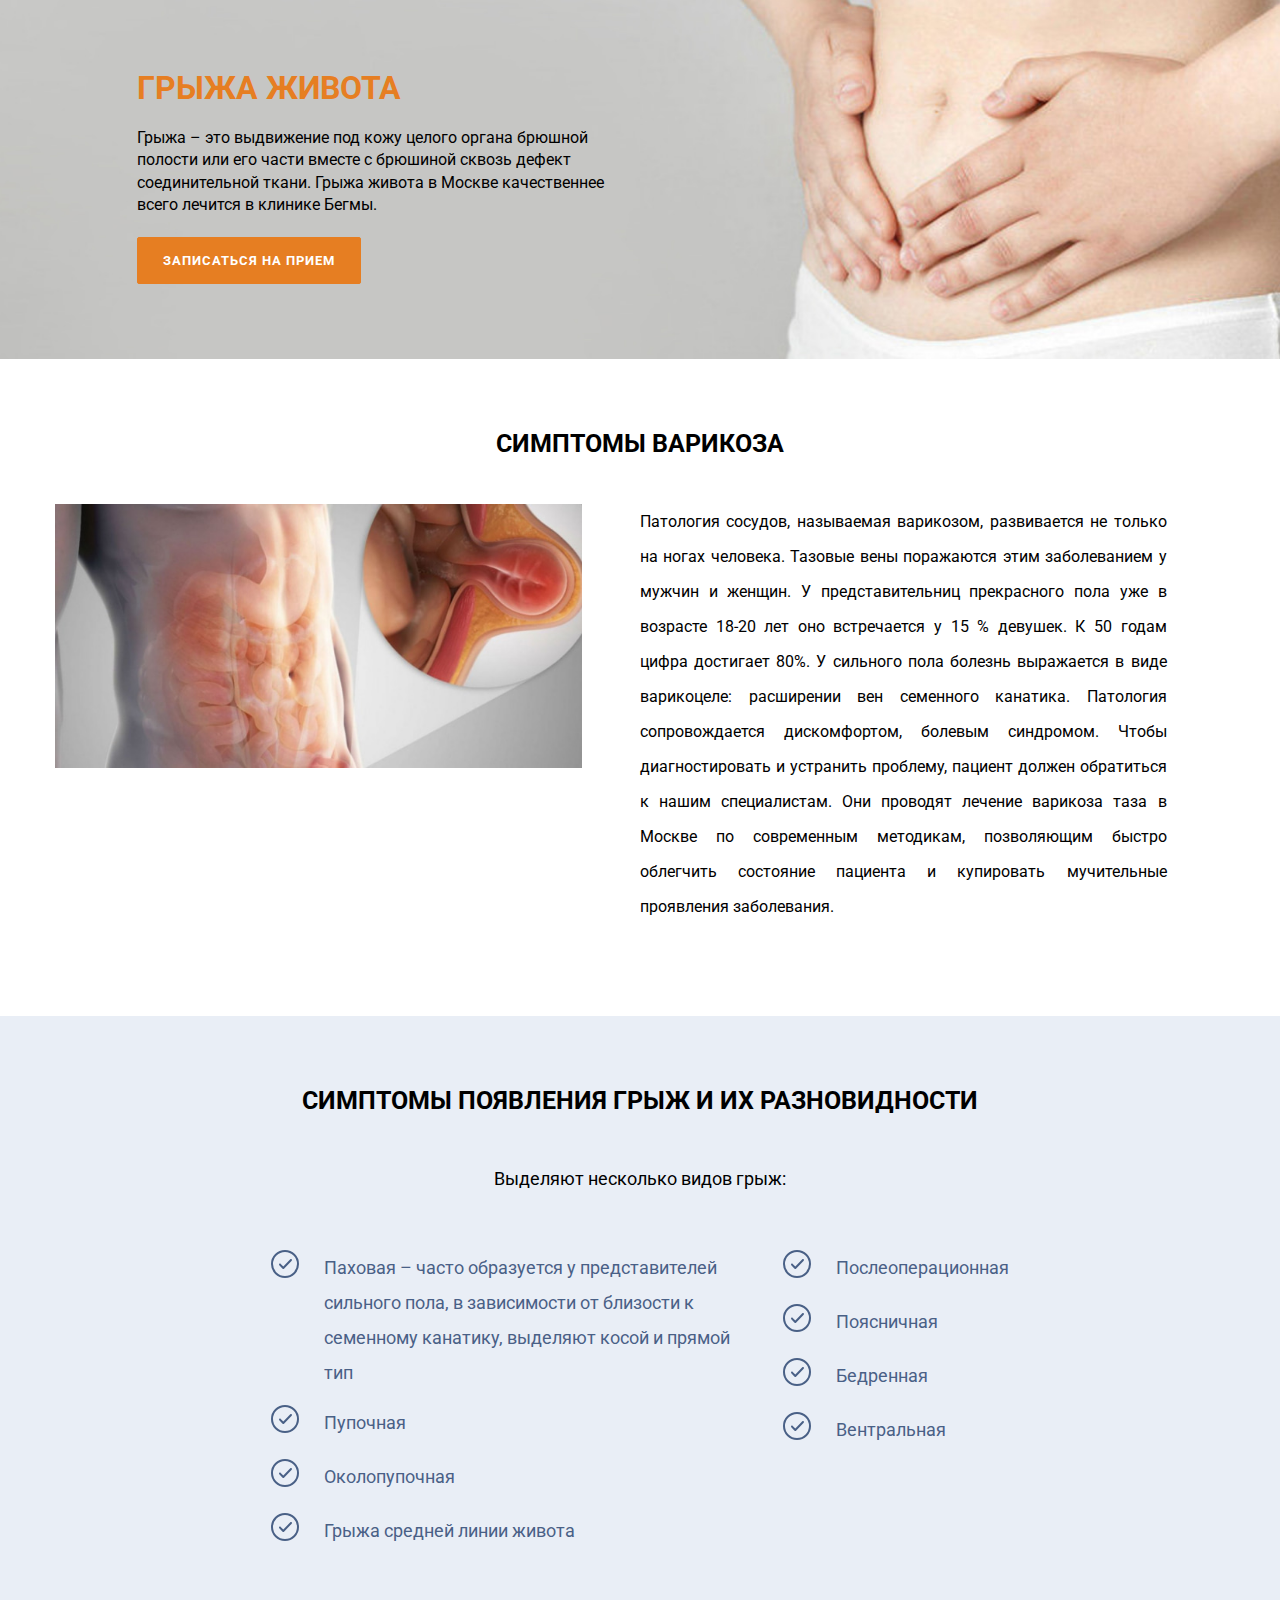
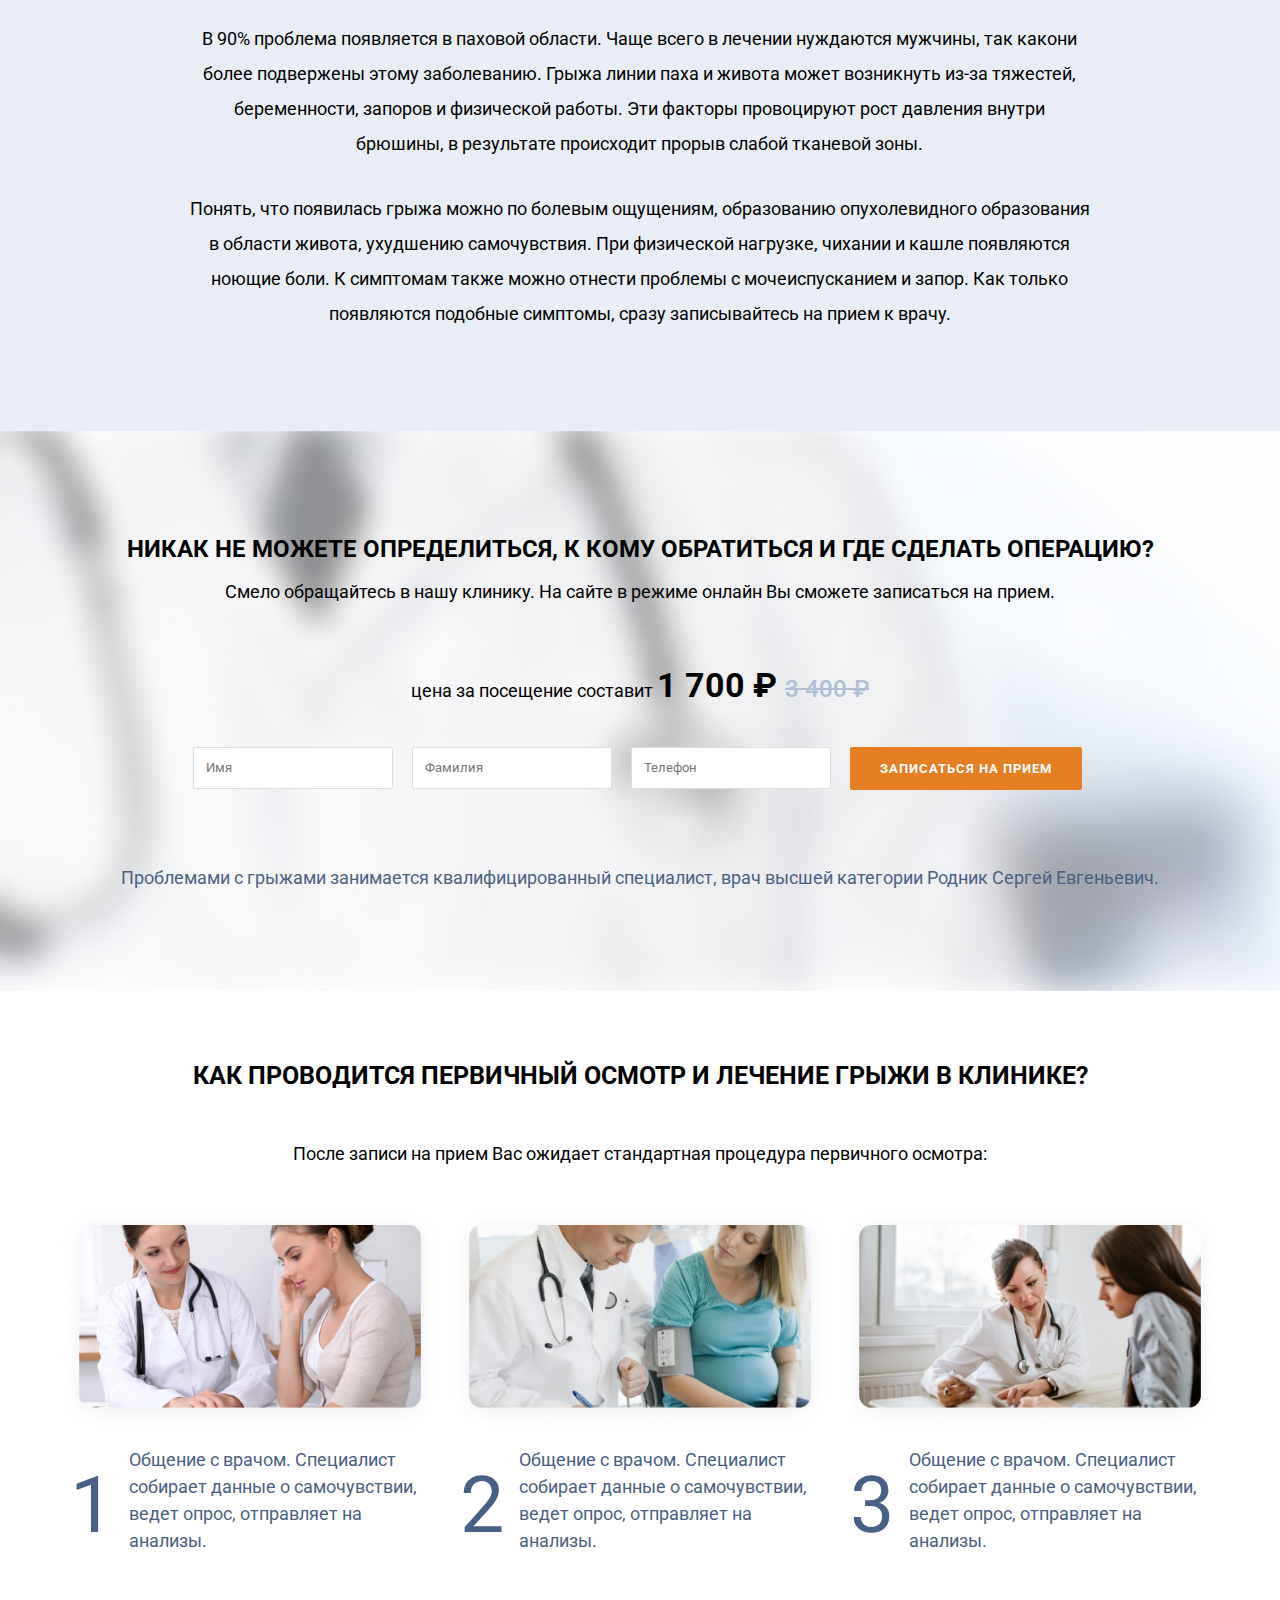
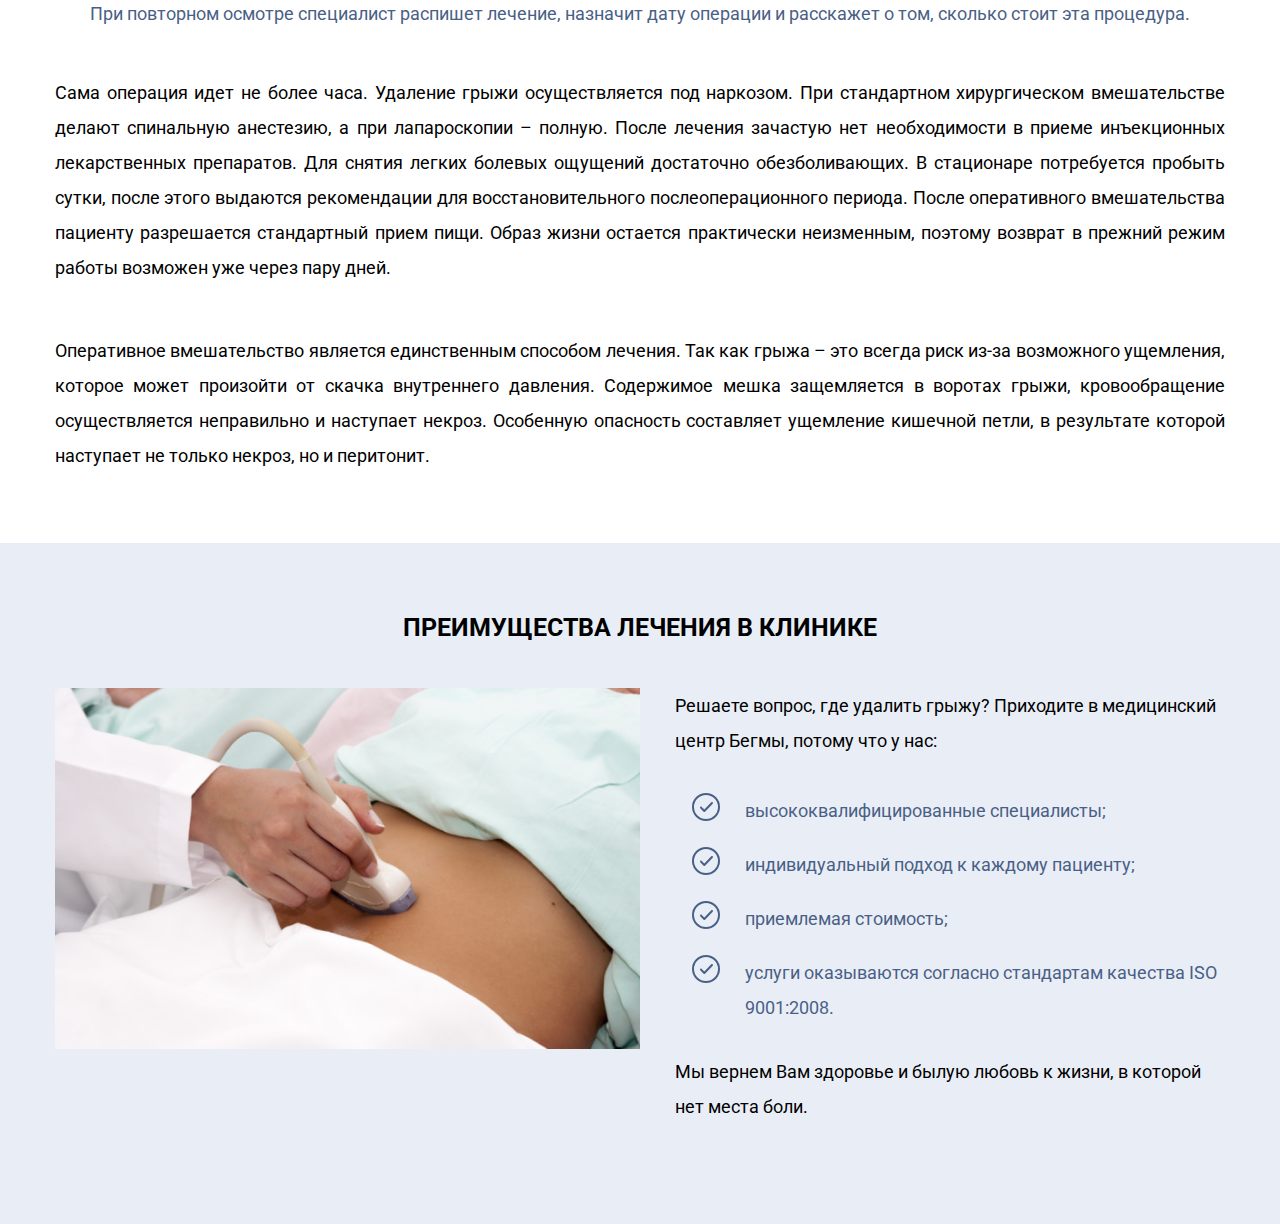
==== grizha-shivota.html @ 6a1ab358 "4 pages" ====
<!DOCTYPE html>
<html lang="en">

<head>
  <meta charset="UTF-8">
  <meta name="viewport" content="width=device-width, initial-scale=1.0">
  <link rel="stylesheet" href="css/begma.style.css">
  <link rel="stylesheet" href="css/main.min.css">

  <title>grizha-shivota</title>

</head>

<body>
  <!-- BANNER -->
  <section class="banner section__block" style="background-image: url(./img/grizha-shivota/banner-bg.jpg);">
    <div class="article__container">
      <div class="banner-inner">
        <div class="banner-inner__wrapper">
          <h1>Грыжа живота</h1>

          <p class="banner-inner__text">Грыжа – это выдвижение под кожу целого органа брюшной полости или его части
            вместе с брюшиной сквозь дефект соединительной ткани. Грыжа живота в Москве качественнее всего лечится в
            клинике Бегмы.</p>
          <a href="#contactForm" target="_self" class="button orange large white">Записаться на прием</a>
        </div>
      </div>
    </div>
  </section>
  <!-- symptoms -->
  <section class="symptoms section__block bg-white">
    <div class="article__container">
      <h2>
        Симптомы варикоза
      </h2>
      <div class=" symptoms__wrapper">
        <div class="symptoms__image">
          <img src="./img/grizha-shivota/sympthoms.jpg" alt="symptoms">
        </div>
        <div class="symptoms__lists">
          <div class="symptoms__lists-item  symptoms__lists-item-mobile">
            <div class="symptoms__image-mobile">
              <img src="./img/grizha-shivota/sympthoms.jpg" alt="symptoms">
            </div>
            <div>
              Патология сосудов, называемая варикозом, развивается не только на ногах человека. Тазовые вены поражаются
              этим заболеванием у мужчин и женщин. У представительниц прекрасного пола уже в возрасте 18-20 лет оно
              встречается у 15 % девушек. К 50 годам цифра достигает 80%. У сильного пола болезнь выражается в виде
              варикоцеле: расширении вен семенного канатика. Патология сопровождается дискомфортом, болевым синдромом.
              Чтобы диагностировать и устранить проблему, пациент должен обратиться к нашим специалистам. Они проводят
              лечение варикоза таза в Москве по современным методикам, позволяющим быстро облегчить состояние пациента и
              купировать мучительные проявления заболевания.
            </div>
          </div>
        </div>
      </div>
    </div>
  </section>
  <!-- THERAPY -->
  <section class="therapy section__block">
    <div class="article__container">
      <h2>Симптомы появления грыж и их разновидности </h2>
      <div class="path-therapy__subtitle">
        Выделяют несколько видов грыж:
      </div>

      <div class="therapy__lists centered-lists">
        <div class="therapy__lists-item">
          <ul class="therapy__lists-ul">
            <li>Паховая – часто образуется у представителей сильного пола, в зависимости от близости к семенному
              канатику, выделяют косой и прямой тип</li>
            <li>Пупочная</li>
            <li>Околопупочная</li>
            <li>Грыжа средней линии живота</li>
          </ul>
        </div>
        <div class="therapy__lists-item">
          <ul class="therapy__lists-ul">
            <li>Послеоперационная</li>
            <li>Поясничная</li>
            <li>Бедренная</li>
            <li>Вентральная</li>
          </ul>
        </div>
      </div>
      <div class="text-col-10">В 90% проблема появляется в паховой области. Чаще всего в
        лечении нуждаются
        мужчины, так какони более подвержены этому заболеванию. Грыжа линии паха и живота может возникнуть из-за
        тяжестей, беременности, запоров и физической работы. Эти факторы провоцируют рост давления внутри брюшины, в
        результате происходит прорыв слабой тканевой зоны.</div>
      <div class="text-col-10">Понять, что появилась грыжа можно по болевым ощущениям,
        образованию
        опухолевидного образования в области живота, ухудшению самочувствия. При физической нагрузке, чихании и кашле
        появляются ноющие боли. К симптомам также можно отнести проблемы с мочеиспусканием и запор. Как только
        появляются подобные симптомы, сразу записывайтесь на прием к врачу.</div>
    </div>
  </section>
  <div class="contact-form__custom">
    <div class="article__container">

      <div class="custom-form__head">
        Никак не можете определиться, к кому обратиться и где сделать операцию?
      </div>
      <div class="custom-form__subtitle">
        Смело обращайтесь в нашу клинику. На сайте в режиме онлайн Вы сможете записаться на прием.
      </div>
      <div class="contact-form__price">
        <span class="contact-form__price-text">
          цена за посещение составит
        </span>
        <span class="contact-form__price-stock">
          1 700 ₽
        </span>
        <span class="contact-form__price-value">3 400 ₽</span>
      </div>
      <form action="" class="contact-form__custom-wrapper">
        <input placeholder="Имя" type="text" name="firstName" id="custom-form-firstName">
        <input placeholder="Фамилия" type="text" name="lastName" id="custom-form-lastName">
        <input placeholder="Телефон" type="tel" name="phoneNumber" id="custom-form-phoneNumber">
        <button type="submit" class=" button btn-submit large white">Записаться на прием</button>

      </form>
      <div class="contact-form__text mr-bot-0">
        Проблемами с грыжами занимается квалифицированный специалист, врач высшей категории Родник Сергей Евгеньевич.
      </div>

    </div>
  </div>
  <section class="section__block bg-white">
    <div class="article__container">
      <h2>Как проводится первичный осмотр и лечение грыжи в клинике?</h2>
      <div class="path-therapy__subtitle">
        После записи на прием Вас ожидает стандартная процедура первичного осмотра:
      </div>
      <div class="columns-with-images-block">
        <div class="columns-item">
          <div class="columns-item-image">
            <img src="./img/grizha-shivota/grizha-zhivota-col-1.png" alt="grizha-zhivota">
          </div>
          <div class="columns-item-descr">
            <div>1</div>
            <div>Общение с врачом. Специалист собирает данные о самочувствии, ведет опрос, отправляет на анализы.</div>
          </div>
        </div>
        <div class="columns-item">
          <div class="columns-item-image">
            <img src="./img/grizha-shivota/grizha-zhivota-col-2.png" alt="grizha-zhivota">
          </div>
          <div class="columns-item-descr">
            <div>2</div>
            <div>Общение с врачом. Специалист собирает данные о самочувствии, ведет опрос, отправляет на анализы.</div>
          </div>
        </div>
        <div class="columns-item">
          <div class="columns-item-image">
            <img src="./img/grizha-shivota/grizha-zhivota-col-3.png" alt="grizha-zhivota">
          </div>
          <div class="columns-item-descr">
            <div>3</div>
            <div>Общение с врачом. Специалист собирает данные о самочувствии, ведет опрос, отправляет на анализы.</div>
          </div>
        </div>

      </div>
      <div class="contact-form__text">
        При повторном осмотре специалист распишет лечение, назначит дату операции и расскажет о том, сколько стоит эта
        процедура.
      </div>
      <div class="path-therapy__text mr-top-3 ">Сама операция идет не более часа. Удаление грыжи осуществляется под
        наркозом. При стандартном хирургическом вмешательстве делают спинальную анестезию, а при лапароскопии – полную.
        После лечения зачастую нет необходимости в приеме инъекционных лекарственных препаратов. Для снятия легких
        болевых ощущений достаточно обезболивающих. В стационаре потребуется пробыть сутки, после этого выдаются
        рекомендации для восстановительного послеоперационного периода. После оперативного вмешательства пациенту
        разрешается стандартный прием пищи. Образ жизни остается практически неизменным, поэтому возврат в прежний режим
        работы возможен уже через пару дней.</div>
      <div class="path-therapy__text mr-top-3 ">Оперативное вмешательство является единственным способом лечения. Так
        как грыжа – это всегда риск из-за возможного ущемления, которое может произойти от скачка внутреннего давления.
        Содержимое мешка защемляется в воротах грыжи, кровообращение осуществляется неправильно и наступает некроз.
        Особенную опасность составляет ущемление кишечной петли, в результате которой наступает не только некроз, но и
        перитонит.</div>
    </div>
    </div>


  </section>
  <section class="section__block ">
    <div class="article__container">
      <h2>
        Преимущества лечения в клинике
      </h2>
      <div class="block-img-lists">
        <div class="block-img-lists__img">
          <img src="./img/grizha-shivota/grizha-zhivota-advantages.jpg" alt="grizha-shivota">
        </div>
        <div class="block-img-lists__text-content">
          Решаете вопрос, где удалить грыжу? Приходите в медицинский центр Бегмы, потому что у нас:
          <div class="block__lists">
            <ul class="therapy__lists-ul">
              <li>высококвалифицированные специалисты;</li>
              <li>индивидуальный подход к каждому пациенту;</li>
              <li>приемлемая стоимость;</li>
              <li>услуги оказываются согласно стандартам качества ISO 9001:2008.</li>
            </ul>
          </div>
          <div class="block__text-item">
            Мы вернем Вам здоровье и былую любовь к жизни, в которой нет места боли.
          </div>
        </div>
      </div>

    </div>
  </section>
</body>

</html>
---- css/begma.style.css ----
/* 

Theme Name: Begma
Version: 2.0
Author: dmatasova
Author URI: http://dmatasova.ru
Tags: one-column, two-columns, left-sidebar, right-sidebar, fluid-layout, custom-menu, full-width-template, theme-options, translation-ready
License: Custom

/* ------------------------------------------------------------------------ */


/* CSS Reset v2.0 by http://meyerweb.com/eric/tools/css/reset/ 
/* ------------------------------------------------------------------------ */

@import url('https://fonts.googleapis.com/css?family=Roboto:300,300i,400,400i,500,500i,700,700i,900,900i&subset=cyrillic,cyrillic-ext,latin-ext');
html,
body,
div,
span,
applet,
object,
iframe,
h1,
h2,
h3,
h4,
h5,
h6,
p,
blockquote,
pre,
a,
abbr,
acronym,
address,
big,
cite,
code,
del,
dfn,
em,
img,
ins,
kbd,
q,
s,
samp,
small,
strike,
strong,
sub,
sup,
tt,
var,
b,
u,
i,
center,
dl,
dt,
dd,
ol,
ul,
li,
fieldset,
form,
label,
legend,
table,
caption,
tbody,
tfoot,
thead,
tr,
th,
td,
article,
aside,
canvas,
details,
embed,
figure,
figcaption,
footer,
header,
hgroup,
menu,
nav,
output,
ruby,
section,
summary,
time,
mark,
audio,
video {
    margin: 0;
    padding: 0;
    border: 0;
    font-size: 100%;
    font: inherit;
    vertical-align: baseline;
}


/*#header.header-transparent.darkheader.header-v1 #navigation > ul > li > a:hover {
color: #e67f23;
}*/

.breadcrumbs {
    background-color: #eaeff8;
    padding: 0 20px;
    border-bottom: 1px solid #dadee7;
    /*margin-top: 60px;*/
}

#searchform {
    display: flex;
    font-size: 11px;
    height: 30px;
    margin: auto;
    margin-left: 20px;
}
#s {
    margin: 0;
    width: 112px;
}
#searchsubmit {
    margin: 0;
    font-size: 11px;
    letter-spacing: 1px;
    text-transform: uppercase;
    font-weight: 700;
    padding: 9px 14px 9px 14px;
}
.search-page #content #searchform input {
    margin: 0!important;
}
.padding-140 {
    max-width: 640px;
    margin: 0 auto;
}

.padding-140>h3 {
    margin: 0;
}

.padding-140>p {
    letter-spacing: 0.01em;
    line-height: 1.45em;
    margin: 0;
}

.padding-140>p {
    margin: 18px 0;
}

.saboxplugin-wrap {
    margin-top: 40px!important;
}

.saboxplugin-wrap img {
    width: 120px!important;
}

.container .twelve.alt.sidebar-right {
    margin-top: 40px;
    width: 100%!important;
}

.top-main-block {
    background: repeating-linear-gradient(135deg, #f1f1f1, #f1f1f1 2px, #ffffff 0px, #ffffff 10px);
    box-shadow: inset 0 0 10em #e0e4e4;
}

.top-main-block .vc_col-sm-12>.wpb_wrapper {
    background: url(https://begma.ru/wp-content/uploads/2018/06/main-bg-team.png);
    background-repeat: no-repeat;
    background-position: right bottom;
    padding-bottom: 60px;
    padding-top: 80px;
}

.top-main-block-clean {
    background: #ffffff;
    padding-top: 70px;
}

.top-prod-block {
    padding: 100px 0 70px 0!important;
}

.top-main-block-clean .vc_col-sm-12>.wpb_wrapper {
    background-repeat: no-repeat;
    background-position: right bottom;
    padding-bottom: 40px;
    padding-top: 40px;
}

.single-doctor-img .single_image {
    margin: 50px 0 0 0!important;
}

.direct-speech {
    color: #fff;
    position: relative !important;
    text-indent: 0 !important;
    padding: 0 0 0 4.5rem;
    margin: 50px 0 50px 0!important;
}

.direct-speech:before {
    display: inline-block;
    position: absolute;
    content: url(https://begma.ru/wp-content/uploads/2018/05/flebolog-quote.png);
    margin-right: 8px;
    left: 10px !important;
    top: -60px;
}

.direct-speech-btn {
    text-align: center;
}

#fulltitle {
    display: none!important;
}

.green a:hover {
    color: #5dafb8!important;
}

.sticky-wrapper {
    position: absolute;
    top: 0px;
}

#logo-navigation {
    display: flex;
    justify-content: space-between;
}

.main-contact {
    display: flex;
    align-items: center;
    justify-content: flex-end;
    width: 100%;
}

.main-contact div {
    margin-left: 50px;
    margin-top: 20px;
}

.main-contact p {
    font-size: 14px;
    line-height: 1;
    margin: 0;
}

.main-contact .header-phone a {
    font-size: 28px;
    font-weight: bold;
}

.stuck>.container>#logo-navigation>#logo {
    max-width: 280px;
}

.rez-block {
    width: 870px;
    margin: 0 auto!important;
}

.rezimg {
    width: 400px;
    text-align: center;
    margin: 0 auto!important;
    float: left;
    height: 200px;
}

.rezimg>h3>span {
    position: relative;
    text-align: center;
    font-size: 18px;
    color: #fff;
    top: -130px;
    cursor: default;
}

.rezimg>h3 {
    text-align: center!important;
}

.rezimg>h3>img {
    width: 99.5%;
    opacity: 0.8;
}

.rezimg>h3:hover>img {
    opacity: 1;
    cursor: default;
}

.im1>h3>img {
    border-bottom: 2px solid #d97721!important;
    border-right: 2px solid #d97721;
}

.im2>h3>img {
    border-bottom: 2px solid #d97721;
}

.im3>h3>img {
    border-right: 2px solid #d97721;
}

.expert .single_image {
    margin: 0!important;
}

.custom-ul {
    list-style-type: none;
    counter-reset: item;
    line-height: 1.2;
}

.custom-ul li {
    list-style: none;
    position: relative !important;
    text-indent: 0 !important;
    padding: 0 0 0 2rem;
    margin: 0 0 2em;
}

.custom-ul li:before {
    display: inline-block;
    position: absolute;
    content: counter(item) '';
    counter-increment: item;
    color: #5dafb8;
    font-size: 22px;
    font-weight: bold;
    border: 2px solid #5dafb8;
    border-radius: 100%;
    padding: 4px 11px 4px 11px;
    left: -2rem;
}

.custom-ul-2 li {
    list-style: none;
    position: relative !important;
    text-indent: 0 !important;
    padding: 0 0 0 3.5rem;
    margin: 0 0 .75em;
    color: #5dafb8;
    font-weight: bold;
    font-size: 22px;
}

.custom-ul-2>li:before {
    display: inline-block;
    position: absolute;
    font-family: FontAwesome;
    font-style: normal;
    line-height: 1;
    -webkit-font-smoothing: antialiased;
    -moz-osx-font-smoothing: grayscale;
    content: "\f107";
    margin-right: 8px;
    color: #5dafb8;
    font-size: 22px;
    left: 15px !important;
    font-weight: bold;
}

.custom-ul-3 li {
    list-style: none;
    position: relative !important;
    text-indent: 0 !important;
    padding: 0 0 0 2.5rem;
    /*     margin: 0 0 1.1em; */
}

.custom-ul-3>li:before {
    display: inline-block;
    position: absolute;
    font-family: FontAwesome;
    font-style: normal;
    line-height: 1;
    -webkit-font-smoothing: antialiased;
    -moz-osx-font-smoothing: grayscale;
    content: "\f105";
    margin-right: 8px;
    color: #5dafb8;
    font-size: 30px;
    left: 10px !important;
    font-weight: bold;
}

.custom-ul-4 li {
    list-style: none;
    position: relative !important;
    text-indent: 0 !important;
    padding: 0 0 0 2.5rem;
    /*     margin: 0 0 1.1em; */
    color: #fff;
}

.custom-ul-4>li:before {
    display: inline-block;
    position: absolute;
    font-family: FontAwesome;
    font-style: normal;
    line-height: 1;
    -webkit-font-smoothing: antialiased;
    -moz-osx-font-smoothing: grayscale;
    content: "\f105";
    margin-right: 8px;
    color: #ffffff;
    font-size: 30px;
    left: 10px !important;
    font-weight: bold;
}

.custom-ul-5 li {
    list-style: none;
    position: relative !important;
    text-indent: 0 !important;
    padding: 0 0 0 2.5rem;
}

.custom-ul-5>li:before {
    display: inline-block;
    position: absolute;
    font-family: FontAwesome;
    font-style: normal;
    line-height: 1;
    -webkit-font-smoothing: antialiased;
    -moz-osx-font-smoothing: grayscale;
    content: "\f105";
    margin-right: 8px;
    color: #cf7d30;
    font-size: 30px;
    left: 10px !important;
    font-weight: bold;
}

.top-main-block .img-main-bg {
    display: none;
}

.custom-list-img {
    display: flex;
    align-items: center;
    flex-wrap: wrap;
}

.iconbox_h4 {
    margin: 20px 0!important;
    font-family: 'Roboto', sans-serif!important;
    line-height: 1.1!important;
    font-size: 22px!important;
}

.col-vrkz {
    padding-top: 40px;
    padding-bottom: 40px;
}

.doctor-card-team {
    margin-bottom: 40px;
}

.p-cost {
    color: #222!important;
    font-size: 12px;
}

.container-bar {
    display: flex;
    justify-content: space-between;
    background-color: #00adba;
    z-index: 9999;
    width: 1160px;
    max-width: 100%;
    padding-right: 0!important;
    padding-left: 0!important;
    margin: 0 auto;
}

.contacts-bar {
    position: fixed;
    z-index: 9999;
    width: 100%;
    top: 0;
    font-family: 'Roboto', sans-serif!important;
    background-color: #00adba;
}

.container-bar>div {
    display: flex;
    justify-content: space-between;
}

.container-bar a {
    color: #ffffff;
    padding: 6px;
    font-size: 13px;
    font-weight: bold;
}

.container-bar>.container-bar-schema:before {
    font-family: FontAwesome;
    font-style: normal;
    content: "\f041";
    color: #fff;
    margin-right: 5px;
}

.contacts-bar a:hover {
    text-decoration: none;
    color: #fff;
}

.container-bar>div>a {
    margin-left: 20px;
}

.container-bar>div>a:before {
    font-family: FontAwesome;
    font-style: normal;
    content: "\f095";
    color: #fff;
    margin-right: 5px;
}

.container-bar p {
    color: #ffffff;
    font-family: 'Roboto', sans-serif!important;
    margin: 0;
    padding: 6px;
    font-size: 13px;
    line-height: 1.8;
}


/* .container-bar p:before {
    font-family: FontAwesome;
    font-style: normal;
    content: "\f041";
    color: #fff;
    margin-right: 5px;
} */

.footer-widget-headline {
    font-size: 16px;
    font-weight: 600;
    margin: 0 0 20px 0;
    color: #fff;
    text-transform: uppercase;
    letter-spacing: 1px;
}

.button-callback {
    height: 10px;
    margin: 0!important;
}

.btn-outline-black {
    background: transparent;
    border: 1px solid #000;
    border-radius: 5px;
    color: #000;
    font-size: 18px;
    font-weight: normal;
    margin: 0;
}


/*.show_form_up {
    margin-top: 36px!important;
}*/

.show_form {
    transform: rotate(-90deg);
    padding: 5px 11px 5px 11px!important;
    outline: none!important;
    text-decoration: none!important;
    border: none!important;
    box-shadow: none!important;
    font-size: 16px!important;
    border-top-left-radius: 5px;
    border-top-right-radius: 5px;
    line-height: normal!important;
    opacity: 0.9;
    position: fixed!important;
    background-color: #00adba;
    color: #ffffff;
    right: -69px;
    bottom: 50%;
    z-index: 9998;
}

.show_form_dwnld {
    transform: rotate(-90deg);
    padding: 5px 11px 5px 11px!important;
    outline: none!important;
    text-decoration: none!important;
    border: none!important;
    box-shadow: none!important;
    font-size: 16px!important;
    border-top-left-radius: 5px;
    border-top-right-radius: 5px;
    line-height: normal!important;
    opacity: 0.9;
    position: fixed!important;
    background-color: #00adba;
    color: #ffffff;
    right: -69px;
    bottom: 50%;
    z-index: 9998;
}

.show_form:hover {
    text-decoration: none!important;
    outline: none!important;
    border: none!important;
    box-shadow: none!important;
    opacity: 1;
    color: #ffffff;
}

.show_form_dwnld:hover {
    text-decoration: none!important;
    outline: none!important;
    border: none!important;
    box-shadow: none!important;
    opacity: 1;
    color: #ffffff;
}

.show_form:focus {
    text-decoration: none!important;
    outline: none!important;
    border: none!important;
    box-shadow: none!important;
}

.show_form_dwnld:focus {
    text-decoration: none!important;
    outline: none!important;
    border: none!important;
    box-shadow: none!important;
}

.show_formn:link {
    text-decoration: none!important;
    outline: none!important;
    border: none!important;
    box-shadow: none!important;
}

.show_formn_dwnld:link {
    text-decoration: none!important;
    outline: none!important;
    border: none!important;
    box-shadow: none!important;
}

.black {
    position: fixed;
    top: 0px;
    width: 100%;
    height: 100%;
    display: none;
    background: rgba(0, 0, 0, 0.65);
    z-index: 9999;
}

.black_dwnld {
    position: fixed;
    top: 0px;
    width: 100%;
    height: 100%;
    display: none;
    background: rgba(0, 0, 0, 0.65);
    z-index: 9999;
}

.big_box_close {
    position: absolute;
    top: 0px;
    left: 0px;
    width: 100%;
    height: 100%;
    z-index: 1001;
    display: block;
}

.big_box_close_dwnld {
    position: absolute;
    top: 0px;
    left: 0px;
    width: 100%;
    height: 100%;
    z-index: 1001;
    display: block;
}

.form_box {
    position: relative;
    display: block;
    background-color: #eaeff8!important;
    left: auto;
    margin: auto;
    box-sizing: border-box;
    width: 100%;
    min-width: 240px;
    max-width: 500px;
    height: auto;
    z-index: 1002;
}

.form_box_dwnld {
    position: relative;
    display: block;
    background-color: #eaeff8!important;
    left: auto;
    margin: auto;
    background: #ffffff;
    padding: 30px 20px 10px 20px;
    box-sizing: border-box;
    width: 100%;
    min-width: 240px;
    max-width: 300px;
    height: auto;
    z-index: 1002;
}

.form_box_load {
    position: relative;
    display: block;
    background-color: #eaeff8!important;
    top: 7%;
    left: auto;
    margin: auto;
    background: #ffffff;
    box-sizing: border-box;
    width: 100%;
    min-width: 240px;
    max-width: 800px;
    height: auto;
    z-index: 1002;
}

.form_header {
    padding: 30px 20px 10px 20px;
    background-color: #61acb9;
    margin-bottom: 30px;
}

.a_close_box {
    position: absolute;
    display: block;
    top: 3px;
    right: 3px;
    width: 20px;
    height: 18px;
    font-size: 15px;
    line-height: 1em;
    color: #ffffff;
    text-align: center;
    font-weight: bold;
    text-transform: uppercase;
    padding-top: 2px;
    box-sizing: content-box;
    cursor: pointer;
    z-index: 1003;
}

.a_close_box_dwnld {
    position: absolute;
    display: block;
    top: 3px;
    right: 3px;
    width: 20px;
    height: 18px;
    font-size: 15px;
    line-height: 1em;
    color: #fff;
    text-align: center;
    font-weight: bold;
    text-transform: uppercase;
    padding-top: 2px;
    box-sizing: content-box;
    cursor: pointer;
    z-index: 1003;
}

.form_title {
    position: relative;
    font-size: 17px;
    font-weight: bold;
    padding-bottom: 20px;
    text-align: center;
    line-height: 1.5;
    text-transform: uppercase;
    color: #ffffff;
}

.form_title_load {
    display: flex;
    justify-content: center;
    align-items: center;
    padding-top: 80px;
    padding-bottom: 60px;
    line-height: 1.2;
    color: #fff;
    background: url(https://begma.ru/wp-content/uploads/2018/06/popup-download.png);
    background-size: cover;
}

.form_title_load p {
    font-size: 26px;
    line-height: 1.2;
    font-weight: bold;
    color: #fff;
    margin-left: 20px;
    max-width: 385px;
    margin-bottom: 0!important;
}

.download-ico {
    display: flex;
    flex-direction: column;
    justify-content: center;
    align-items: center;
}

.form_form {
    position: relative;
    display: block;
    clear: both;
    width: 100%;
    height: auto;
}

.form_form p {
    font-weight: normal!important;
    font-size: 16px;
}

.form_form .btn-callback input {
    margin: 0 0 0 22px!important;
}

.form_form .policy {
    font-size: 12px;
    text-align: center;
}

.callback-right {
    display: flex;
    flex-direction: column;
    align-items: center;
}

.download-form {
    display: flex;
    flex-direction: column;
    align-items: center;
    padding: 25px 40px;
}

.download-form-cont {
    width: 100%;
    display: flex;
    justify-content: space-between;
    flex-wrap: wrap;
}

.download-form-cont .wpcf7-form-control-wrap .wpcf7-validates-as-email {
    margin: 0!important;
    max-width: 225px!important;
}

.email-36 .wpcf7-email {
    margin: 0!important;
}

.three-row-item {
    margin: 40px 0;
}

article,
aside,
details,
figcaption,
figure,
footer,
header,
hgroup,
menu,
nav,
section {
    display: block;
}

body {
    line-height: 1;
}

ol,
ul {
    list-style: none;
}

blockquote,
q {
    quotes: none;
}

blockquote:before,
blockquote:after,
q:before,
q:after {
    content: '';
    content: none;
}

table {
    border-collapse: collapse;
    border-spacing: 0;
}

.row-services {
    margin-bottom: 35px!important;
}

.row-services .wpb_content_element {
    margin-bottom: 25px!important;
}

.doctor-card>.vc_column-inner>.wpb_wrapper {
    background-color: #ffffff;
    display: flex;
    flex-direction: column;
    min-height: 726px;
    margin-bottom: 40px;
    margin-top: 40px;
}

.doctor-card>.vc_column-inner>.wpb_wrapper img {
    width: 100%;
}

.doctor-card-btn {
    margin-bottom: 0!important;
    margin-top: auto!important;
}


/* ------------------------------------------------------------------------ */


/* Base 1200px Grid
/* ------------------------------------------------------------------------ */

.container {
    position: relative;
    width: 1200px;
    margin: 0 auto;
    padding: 0;
}

.container .column,
.container .columns {
    float: left;
    display: inline;
    margin-left: 20px;
    margin-right: 20px;
}

.row {
    margin-bottom: 40px;
}


/* Nested Column Classes */

.column.alpha,
.columns.alpha {
    margin-left: 0;
}

.column.omega,
.columns.omega {
    margin-right: 0;
}


/* Base Grid */

.container .one.column,
.container .one.columns {
    width: 35px;
}

.container .two.columns {
    width: 110px;
}

.container .three.columns {
    width: 185px;
}

.container .four.columns {
    width: 260px;
}

.container .five.columns {
    width: 335px;
}

.container .six.columns {
    width: 410px;
}

.container .seven.columns {
    width: 485px;
}

.container .eight.columns {
    width: 560px;
}

.container .nine.columns {
    width: 635px;
}

.container .ten.columns {
    width: 710px;
}

.container .eleven.columns {
    width: 785px;
}

.container .twelve.columns {
    width: 860px;
}

.container .thirteen.columns {
    width: 935px;
}

.container .fourteen.columns {
    width: 1010px;
}

.container .fifteen.columns {
    width: 1085px;
}

.container .sixteen.columns {
    width: 1160px;
}

.container .one-third.column,
.container .one-third.columns {
    width: 360px;
}

.container .two-thirds.column,
.container .two-thirds.columns {
    width: 780px;
}

.container .twelve.alt.sidebar-right {
    //   padding-right:40px;
    width: 819px;
    border-right: 1px solid #efefef;
}

.container .twelve.alt.sidebar-left {
    padding-left: 40px;
    width: 819px;
    border-left: 1px solid #efefef;
}

#sidebar.sidebar-right #sidebar-widgets {
    border-left: 1px solid #efefef;
    margin-left: -21px;
    padding-left: 40px;
}

#sidebar.sidebar-left #sidebar-widgets {
    border-right: 1px solid #efefef;
    margin-right: -21px;
    padding-right: 40px;
}


/* Clearfix ---------------------------------------------------- */

.container:after {
    content: "\0020";
    display: block;
    height: 0;
    clear: both;
    visibility: hidden;
}

.clearfix:before,
.clearfix:after,
.row:before,
.row:after {
    content: '\0020';
    display: block;
    overflow: hidden;
    visibility: hidden;
    width: 0;
    height: 0;
}

.row:after,
.clearfix:after {
    clear: both
}

.row,
.clearfix {
    zoom: 1
}

.clear {
    clear: both;
    visibility: hidden;
    width: 0;
    height: 0;
}


/* ------------------------------------------------------------------------ */


/* General Styles
/* ------------------------------------------------------------------------ */

body {
    font-family: 'Roboto', sans-serif;
    font-size: 13px;
    line-height: 1.7;
    color: #777777;
    -webkit-font-smoothing: antialiased;
}

.wrapall {
    margin: 0;
    padding: 0;
    background: #ffffff;
    min-width: 1200px;
}

html {
    overflow-y: scroll;
    /*overflow-x: hidden;*/
}

img.scale-with-grid {
    max-width: 100%;
    height: auto;
}


/* Automatically Resize Images */

img {
    max-width: 100%;
    height: auto;
}


/* Theme Error Message */

.minti-error {
    text-align: center;
    background: #FFF5F5;
    color: #990000;
    font-weight: 600;
    font-size: 16px;
    display: block;
    padding: 20px;
}


/* Blank Page Centering */

html,
body,
.page-template-page-blank-php #content,
.page-template-page-blank-php #page-wrap {
    height: 100%;
}

.page-template-page-blank-php #page-wrap {
    overflow: visible !important;
}

.table-outer {
    display: table;
    height: 100%;
    width: 100%;
}

.table-inner {
    display: table-cell;
    vertical-align: middle;
}

.vertical-center {
    opacity: 0;
}


/* ------------------------------------------------------------------------ */


/* Typography
/* ------------------------------------------------------------------------ */

h1,
h2,
h3,
h4,
h5,
h6 {
    font-family: 'Roboto', sans-serif;
    color: #444444;
    font-weight: 400;
    margin: 0 0 20px 0;
    padding: 0;
    line-height: 1.4;
}

h1 a,
h2 a,
h3 a,
h4 a,
h5 a,
h6 a {
    font-weight: inherit
}

h1 {
    font-size: 28px;
}

h2 {
    font-size: 22px;
}

h3 {
    font-size: 22px;
}

h4 {
    font-size: 16px;
    font-weight: 400;
    color: #444444;
}

h5 {
    font-size: 14px;
    font-weight: 600;
}

h6 {
    font-size: 12px;
}

.highlight {
    color: #44bdbd;
}

p {
    margin: 0 0 20px 0
}

p img {
    margin: 0
}

em {
    font-style: italic
}

b,
strong {
    font-weight: 700
}

p strong {
    font-weight: 700;
}

p b {
    font-weight: 600;
}

small {
    font-size: 80%
}

hr {
    border: solid #ddd;
    border-width: 1px 0 0;
    clear: both;
    margin: 10px 0 30px;
    height: 0;
}

pre {
    height: auto;
    font-family: 'Roboto', sans-serif;
    border: 1px solid #e2e2e2;
    background: #f9f9f9;
    padding: 20px 20px;
    border-radius: 3px;
    margin: 0 0 20px 0;
    overflow-x: auto;
    box-shadow: inset 0px 1px 2px 0px rgba(0, 0, 0, 0.05);
}

.hidden {
    display: none !important
}

abbr {}

address,
cite,
em,
i {
    font-style: italic
}

dfn {
    border-bottom: 1px dashed;
    font-style: italic;
}

small,
sub,
sup {
    position: relative;
    font-size: 11px;
    vertical-align: baseline;
}

sub {
    top: 3px
}

sup {
    bottom: 3px
}

mark {
    display: inline;
    padding: 2px 4px;
    background-color: #f6f2d6;
    color: #7c6d08;
    border-radius: 3px;
}

mark.dark {
    background-color: #333;
    color: #ffffff;
}

::selection {
    background: #333333;
    color: #ffffff;
}

::-moz-selection {
    background: #333333;
    color: #ffffff;
}


/* Links /--------------------------------------------------------- */

a {
    color: #44bdbd;
    outline: 0;
    text-decoration: none;
}

a i.fa {
    /*font-size: inherit;*/
    font-weight: 400 !important;
}

a strong {
    color: inherit;
}


/* Transisiton for Links */

.post .entry-quote a,
a.button,
.post a,
.widget_tag_cloud a,
#related-posts ul li a,
button,
input[type=submit],
#back-to-top a,
.portfolio-item a,
#filters a,
.widget_product_tag_cloud a,
#footer li a,
.entry-meta a,
.social-icon a,
#footer .widget ul li:after,
#footer .widget a,
#bbpress-forums a,
.portfolio a,
.portfolio-filters a,
.entry-quote a .quote-source,
.sharebox ul li a,
#cancel-comment-reply-link,
.wpb_accordion .wpb_accordion_wrapper .wpb_accordion_header a,
.product_meta a,
.widget a,
.wpb_text_column p a,
.latest-blog .blog-item h4 a,
.wpb_content_element a,
.product-remove a,
.woocommerce a,
#mobile-navigation-btn,
#mobile-shopping-btn,
#topbar a,
.minti_button,
.minti_button i {
    -webkit-transition: all 0.2s;
    -moz-transition: all 0.2s;
    -ms-transition: all 0.2s;
    -o-transition: all 0.2s;
    transition: all 0.2s;
}

a:hover {
    color: #666666
}

p a {
    line-height: inherit
}


/* Lists /--------------------------------------------------------- */

ul,
ol {
    margin-bottom: 20px
}

ul {
    list-style: none outside
}

ol,
ul {
    margin-left: 30px
}

ol {
    list-style: decimal
}

ul {
    list-style: square outside
}

ul li ul,
ol li ul,
ol li ul,
ol li ol {
    margin-bottom: 0
}


/* ------------------------------------------------------------------------ */


/* Forms
/* ------------------------------------------------------------------------ */

form,
fieldset {}


/* Reset iPad / iPhone Button Styling */

button,
input[type=submit] {
    -webkit-appearance: none;
    /*Safari/Chrome*/
    -webkit-border-radius: 2px;
}

input[type="text"],
input[type="password"],
input[type="email"],
textarea {
    -webkit-appearance: none;
    /*Safari/Chrome*/
}

input,
textarea {
    -webkit-border-radius: 2px;
}

input::-ms-clear {
    width: 0;
    height: 0;
}

input[type="text"],
input[type="password"],
input[type="email"],
input[type="tel"],
textarea {
    /*-moz-box-sizing: border-box; -webkit-box-sizing: border-box; box-sizing: border-box;*/
    padding: 10px 12px;
    outline: none !important;
    border-radius: 2px;
    font-family: 'Roboto', sans-serif;
    -webkit-font-smoothing: antialiased;
    font-size: 13px;
    margin: 0 0 20px 0;
    width: 200px;
    max-width: 100%;
    display: block;
    color: #999;
    line-height: 1.6;
    border: 1px solid #dddddd;
    background: #ffffff;
    -webkit-transition: all 0.2s;
    -moz-transition: all 0.2s;
    -ms-transition: all 0.2s;
    -o-transition: all 0.2s;
    transition: all 0.2s;
}

input[type="text"]:focus,
input[type="password"]:focus,
input[type="email"]:focus,
input[type="tel"]:focus,
textarea:focus {
    color: #666666;
    background: #ffffff;
    outline: none !important;
    border-color: #999999;
}

textarea {
    min-height: 60px
}

select {
    display: block;
    padding: 10px 12px;
    outline: none !important;
    border-radius: 2px;
    font-family: 'Roboto', sans-serif;
    font-size: 13px;
    line-height: 1.6;
    color: #666;
    margin: 0;
    max-width: 100%;
    color: #999;
    border: 1px solid #dddddd;
    background: #ffffff !important;
}

label,
legend {
    cursor: pointer;
    display: block;
}

label span,
legend span {
    font-weight: 600
}

button,
input[type="submit"],
input[type="reset"],
input[type="button"] {
    cursor: pointer;
    outline: none !important;
    -webkit-font-smoothing: antialiased;
}


/* ------------------------------------------------------------------------ */


/* Boxed Layout
/* ------------------------------------------------------------------------ */

.boxed-layout {
    width: 1240px;
    padding: 0;
    margin: 0px auto !important;
    background: #ffffff;
    box-shadow: 0px 0px 10px rgba(0, 0, 0, 0.15);
    overflow: hidden;
}


/* Left - Right Shadow Shine fix for Boxed Layout Mode */

.boxed-layout #header {
    width: 1240px;
    box-shadow: 0px 1px 2px 0px rgba(0, 0, 0, 0.15);
}


/* ------------------------------------------------------------------------ */


/* Topbar
/* ------------------------------------------------------------------------ */

#topbar {
    position: relative;
    z-index: 99999;
    background: #f9f9f9;
    color: #777777;
    min-height: 40px;
    line-height: 40px;
}

#topbar .topbar-col1 {
    float: left;
    margin: 0;
    padding: 0;
}

#topbar .topbar-col2 {
    float: right;
    margin: 0;
    padding: 0;
}

#topbar ul.menu {
    margin: 0;
    padding: 0;
    list-style: none;
}

#topbar ul.menu li {
    list-style: none;
    display: inline-block;
    line-height: 1;
    margin: 0 20px 0 0;
}

#topbar ul.menu li a {
    display: inline-block;
}

#topbar .topbar-col2 ul.menu li {
    margin: 0 0 0 20px;
}

#topbar a {
    color: #999999;
}

#topbar a:hover {
    color: #333333;
}


/* ------------------------------------------------------------------------ */


/* Navigation Basic
/* ------------------------------------------------------------------------ */

#navigation ul {
    margin: 0;
    list-style: none;
}

#navigation ul li {
    margin: 0;
    padding: 0;
    display: block;
    float: left;
    position: relative;
    -webkit-box-sizing: border-box;
    -moz-box-sizing: border-box;
    box-sizing: border-box;
    -webkit-transition: all 0.2s;
    -moz-transition: all 0.2s;
    -ms-transition: all 0.2s;
    -o-transition: all 0.2s;
    transition: all 0.2s;
}

#navigation ul li a {
    font-family: 'Roboto', sans-serif!important;
    padding: 0;
    margin: 0;
    display: block;
    font-size: 14px;
    line-height: 1.3;
    color: #222222;
    text-align: center;
    -webkit-transition: color 0.1s;
    -moz-transition: color 0.1s;
    -ms-transition: color 0.1s;
    -o-transition: color 0.1s;
    transition: color 0.1s;
}

#navigation>ul>li>a {
    font-weight: 700;
}

#navigation ul>li:hover>a,
#navigation ul li a:hover {
    color: #44bdbd;
}


/* Active Status */

#navigation li.current-menu-item>a,
#navigation li.current-menu-item>a:hover,
#navigation li.current-page-ancestor>a,
#navigation li.current-page-ancestor>a:hover,
#navigation li.current-menu-ancestor>a,
#navigation li.current-menu-ancestor>a:hover,
#navigation li.current-menu-parent>a,
#navigation li.current-menu-parent>a:hover,
#navigation li.current_page_ancestor>a,
#navigation li.current_page_ancestor>a:hover,
#navigation>ul>li.sfHover>a {
    color: #ffffff;
}

#navigation ul li ul li.sfHover>a {}


/* Submenu /--------------------------------------------------------- */

#navigation .sub-menu {
    width: 200px;
    padding: 0;
    margin: 0;
    position: absolute;
    left: 0px;
    border: none;
    z-index: 200;
    border-radius: 0px 0px 2px 2px;
    display: none;
}

#navigation .sub-menu li {
    float: none;
    border: none;
    margin: 0px 10px;
    padding: 0;
    height: auto;
    position: relative;
}

#navigation .sub-menu li a {
    display: block;
    text-align: left;
    text-transform: none;
    padding: 10px 6px;
    margin: 0;
    border: none;
    border-bottom: 1px solid rgba(255, 255, 255, 0.2)!important;
}

#navigation .sub-menu>li:last-child>a {
    border: none !important;
}

#navigation .sub-menu li:hover {
    border: none;
}

#navigation .sub-menu li.current-menu-item>a,
#navigation .sub-menu li.current-menu-item>a:hover,
#navigation .sub-menu li.current-page-ancestor>a,
#navigation .sub-menu li.current-page-ancestor>a:hover,
#navigation .sub-menu li.current-menu-ancestor>a,
#navigation .sub-menu li.current-menu-ancestor>a:hover,
#navigation .sub-menu li.current-menu-parent>a,
#navigation .sub-menu li.current-menu-parent>a:hover,
#navigation .sub-menu li.current_page_ancestor>a,
#navigation .sub-menu li.current_page_ancestor>a:hover {
    color: #ffffff;
}


/* Submenu - 2nd Level /--------------------------------------------------------- */

#navigation .sub-menu ul {
    position: absolute;
    left: 202px;
    margin: 0 0 0 -10px;
    top: 0;
    border-radius: 2px;
}

#navigation .sub-menu ul:last-child {
    left: -270px!important;
    top: 0px!important;
}

#navigation .sub-menu ul li a {
    display: block;
    text-align: left;
    text-transform: none;
    padding: 10px 6px;
    margin: 0;
    border: none;
    border-bottom: 1px solid #757575;
}

#navigation ul li ul li.current-menu-item>a {
    color: #44bdbd;
}


/* Megamenu /--------------------------------------------------------- */

#navigation ul li.megamenu {
    -webkit-box-sizing: border-box;
    -moz-box-sizing: border-box;
    box-sizing: border-box;
}

#navigation>ul>li.megamenu {
    position: inherit !important;
    margin: 0;
    -webkit-box-sizing: border-box;
    -moz-box-sizing: border-box;
    box-sizing: border-box;
}

#navigation>ul>li.megamenu>ul.sub-menu {
    width: 1160px;
    left: 0px;
    right: 0px;
    padding: 20px 0px 20px 0;
    margin: 0 20px 0 20px;
    background-color: #666666;
}

#navigation>ul>li.megamenu>ul>li {
    float: left !important;
    padding: 0px 0px;
    width: 25%;
    margin: 0;
}

#navigation>ul>li.megamenu>ul>li:last-child {
    border-right: none !important;
}

#navigation ul>li.megamenu.columns-2>ul>li {
    width: 50%;
}

#navigation ul>li.megamenu.columns-3>ul>li {
    width: 33.33%;
}

#navigation ul>li.megamenu.columns-4>ul>li {
    width: 25%;
}

#navigation ul>li.megamenu.columns-5>ul>li {
    width: 20%;
}

#navigation ul>li.megamenu.columns-6>ul>li {
    width: 16.66%;
}

.megamenu li.hiddentitle>a {
    display: none !important;
}

#navigation>ul>li.megamenu>ul>li ul {
    -webkit-box-sizing: border-box;
    -moz-box-sizing: border-box;
    box-sizing: border-box;
    display: block !important;
    top: 0px !important;
    left: 0px !important;
    margin: 0;
    width: 100%;
    opacity: 1 !important;
    position: relative !important;
    border: none;
    border-radius: none;
    box-shadow: none;
}

#navigation>ul>li.megamenu>ul>li {
    border-right: 1px solid rgba(255, 255, 255, 0.1) !important;
}

#navigation>ul>li.megamenu ul li a {
    border-bottom: none!important;
    padding: 8px 40px;
    color: #ffffff;
    -webkit-transition: all 0.1s;
    -moz-transition: all 0.1s;
    -ms-transition: all 0.1s;
    -o-transition: all 0.1s;
    transition: all 0.1s;
}

#navigation>ul>li.megamenu>ul>li>a {
    text-transform: uppercase;
    margin-bottom: 10px;
    font-weight: 700;
    color: #ffffff;
    cursor: default;
}

#navigation>ul>li.megamenu>ul ul li a:hover,
#navigation>ul>li.megamenu>ul ul li.current-menu-item a {
    color: #ffffff !important;
    background-color: #555555 !important;
    border: none !important;
}

#navigation>ul>li.megamenu>ul>li>a:hover,
#navigation>ul>li.megamenu>ul>li.sfHover>a {
    background-color: transparent !important;
}

#navigation ul li.megamenu ul li ul li {
    margin: 0;
    padding: 0;
}


/* Sub-Menu Arrows /--------------------------------------------------------- */


/*.sf-arrows .sf-with-ul:after {
    position: absolute;
    top: 50%;
    right: 10px;
    font-size: 10px;
    margin-top:-7px;
    content: '\f0d7';
    font-family: 'FontAwesome';
}

#navigation .megamenu .sf-with-ul:after,
#navigation > ul > li > a.sf-with-ul:after{
    display: none !important;
}

#navigation > ul > li > a.sf-with-ul:after{
    content: '';
    position: absolute;
    top: 50%;
    margin-top: -5px;
    right: 6px;
    font-size: 11px;
    content: '\f107';
    font-family: 'FontAwesome';
    display: none !important;
}*/


/* ------------------------------------------------------------------------ */


/* Header Basic
/* ------------------------------------------------------------------------ */

#header {
    background-color: #ffffff;
    width: 100%;
    z-index: 8000;
    box-shadow: 0px 0px 2px 1px rgba(0, 0, 0, 0.16);
    -webkit-transition: background 0.2s;
    -moz-transition: background 0.2s;
    -ms-transition: background 0.2s;
    -o-transition: background 0.2s;
    transition: background 0.2s;
}

.logo {
    font-size: 24px;
    line-height: 20px;
    font-weight: 600;
    -webkit-transition: all 0.3s;
    -moz-transition: all 0.3s;
    -ms-transition: all 0.3s;
    -o-transition: all 0.3s;
    transition: all 0.3s;
}

.logo img {
    max-width: 100%;
    height: auto;
}

#slogan {
    float: right;
    margin-top: 20px;
}


/* ------------------------------------------------------------------------ */


/* Header V1
/* ------------------------------------------------------------------------ */

.header-v1 #header {
    height: 90px;
}

.header-v1 .logo {
    float: left;
    margin-top: 10px!important;
    margin-bottom: 0;
}

.header-v1 #navigation {
    display: flex;
    width: 100%;
    background-color: #61acb9;
}

.header-v1 #navigation>ul {
    display: flex;
    justify-content: space-between;
    width: 100%;
}


/*.header-v1 #navigation > ul > li{ 
    color: #ffffff;
}*/

.header-v1 #navigation>ul>li>a {
    padding: 10px;
}
.header-v1 #navigation>ul>li>a:first-child {
    padding-left: 0;
}


/*.header-v1 #navigation .sub-menu{
    top: 90px!important;
}*/

.header-v1 #shopping-btn {
    float: right;
    line-height: 90px;
    margin: 0 0 0 20px;
    width: 21px;
}

.header-v1 #search-btn {
    float: right;
    line-height: 90px;
    margin: 0 0 0 20px;
    width: 23px;
}


/* ------------------------------------------------------------------------ */


/* Header V3
/* ------------------------------------------------------------------------ */

.header-v3 .logo {
    float: left;
    margin-top: 30px;
    margin-bottom: 30px;
}

.header-v3 #navigation>ul {
    margin: 0 5px 0 0;
}

.header-v3 #navigation>ul>li>a {
    padding: 20px 30px 20px 0;
}

.header-v3 .navigation-wrap {
    position: relative;
    background: #ffffff;
    border-top: 1px solid #efefef;
}

.header-v3 #navigation {
    float: left;
}

.header-v3 #shopping-btn {
    float: right;
    margin: 21px 0 0 0;
    padding-right: 3px;
    line-height: 1;
}

.header-v3 #search-btn {
    float: right;
    margin: 11px 0 0 20px;
}


/* ------------------------------------------------------------------------ */


/* Header V4
/* ------------------------------------------------------------------------ */

.header-v4 .logo {
    float: none;
    text-align: center;
    margin-top: 30px;
    margin-bottom: 30px;
}

.header-v4 #navigation {
    float: none;
    display: inline;
    text-align: center;
}

.header-v4 #navigation>ul {
    margin: 0;
}

.header-v4 #navigation>ul>li {
    float: none;
    display: inline-block;
    text-align: center;
}

.header-v4 #navigation>ul>li>a {
    padding: 20px 15px 20px 15px;
}

.header-v4 .navigation-wrap {
    background: #ffffff;
    border-top: 1px solid #efefef;
}


/* ------------------------------------------------------------------------ */


/* Header V5
/* ------------------------------------------------------------------------ */

.header-wide-container {
    padding: 0 40px;
}

.header-wide-container #navigation>ul>li.megamenu>ul.sub-menu {
    width: 97%;
    margin: 0 1.5%;
}


/* ------------------------------------------------------------------------ */


/* Mobile Navigation
/* ------------------------------------------------------------------------ */

#mobile-header {
    display: none;
    position: relative;
    background-color: #ffffff;
    height: 90px;
    width: 100%;
    z-index: 8000;
    box-shadow: 0px 0px 2px 1px rgba(0, 0, 0, 0.16);
    -webkit-transition: all 0.2s;
    -moz-transition: all 0.2s;
    -ms-transition: all 0.2s;
    -o-transition: all 0.2s;
    transition: all 0.2s;
}

#mobile-header .logo {
    margin-top: 10px;
    margin-bottom: 0;
    float: left;
}

#mobile-navigation-btn {
    float: right;
    font-size: 21px;
    line-height: 90px;
    margin-top: 0px;
    color: #cccccc;
}

#mobile-navigation-btn:hover {
    color: #999999;
}

#mobile-shopping-btn {
    float: right;
    line-height: 90px;
    margin: 2px 20px -3px 0;
    font-size: 17px;
    width: 21px;
    color: #999999;
}

#mobile-shopping-btn:hover {
    color: #555555;
}

#mobile-navigation {
    background: #666666;
    padding: 0px 0;
    position: relative;
    margin: 0;
    z-index: 1001;
    display: none;
}

#mobile-navigation .container ul {
    list-style: none;
    margin: 16px 0 30px 0;
}

#mobile-navigation .container ul li ul {
    margin: 0 0 0 30px;
    display: none;
}

#mobile-navigation .container>ul>li:last-child a {
    border-bottom: 0px;
}

#mobile-navigation ul li a {
    border-bottom: 1px solid rgba(255, 255, 255, 0.1) !important;
    color: #bbbbbb;
    display: block;
    position: relative;
    padding: 12px 0 !important;
}

#mobile-navigation ul li a:hover,
#mobile-navigation ul li a:hover [class^="fa-"],
#mobile-navigation li.open>a,
#mobile-navigation ul li.current-menu-item>a,
#mobile-navigation ul li.current-menu-ancestor>a {
    color: #ffffff;
}

body #mobile-navigation li.open>a [class^="fa-"] {
    color: #ffffff;
}

#mobile-navigation ul li i {
    display: block;
    padding: 10px 6px 10px 40px;
    float: right;
    margin: -7px 0 0 0;
    font-size: 14px;
}


/* Mobile Search /--------------------------------------------------------- */

#mobile-navigation form {
    position: relative;
    background: #444444;
    padding: 0px 12px 0px 37px;
    margin: 0 0 32px 0;
    border: none;
    border-radius: 2px 2px 2px 2px;
}

#mobile-navigation form input {
    width: 100%;
    padding: 12px 0;
    margin: 0;
    background: #444444;
    border: none;
    border-radius: none;
    box-shadow: none;
    color: #cccccc;
    -webkit-font-smoothing: antialiased;
}

#mobile-navigation form:before {
    position: absolute;
    top: 7px;
    left: 12px;
    font-size: 16px;
    color: #999999;
    content: '\f002';
    font-family: 'FontAwesome';
}


/* Header Buttons & Header Search /--------------------------------------------------------- */

.header-icons {
    float: right;
}

.header-icons-divider {
    height: 30px;
    line-height: 90px;
    width: 1px;
    float: left;
    background: #efefef;
    position: absolute;
    top: 50%;
    margin-top: -17px;
    display: block;
}

#search-btn {
    font-size: 23px;
    color: #bbbbbb;
    -webkit-transition: all 0.3s;
    -moz-transition: all 0.3s;
    -ms-transition: all 0.3s;
    -o-transition: all 0.3s;
    transition: all 0.3s;
}

#search-btn:hover {
    color: #999999;
}

#shopping-btn {
    position: relative;
    font-size: 17px;
    color: #999999;
    -webkit-transition: all 0.3s;
    -moz-transition: all 0.3s;
    -ms-transition: all 0.3s;
    -o-transition: all 0.3s;
    transition: all 0.3s;
}

#shopping-btn:hover {
    color: #555555;
}

#shopping-btn span {
    display: block;
    position: absolute;
    top: 50%;
    margin-top: -18px;
    right: -7px;
    height: 16px;
    width: 16px;
    line-height: 16px;
    font-size: 11px;
    font-weight: 700;
    text-align: center;
    border-radius: 50%;
    background: #44bdbd;
    color: #ffffff;
}

#search-top {
    position: absolute;
    top: 0;
    left: 0;
    height: 90px;
    width: 1160px;
    margin: 0 20px;
    padding: 0;
    display: none;
}

.header-wide-container #search-top {
    width: 100%;
    margin: 0;
    padding: 0 40px;
    -moz-box-sizing: border-box;
    -webkit-box-sizing: border-box;
    box-sizing: border-box;
}

#search-top input {
    float: left;
    margin: 0px;
    width: 96%;
    height: 90px;
    padding: 0px;
    border: 0;
    background: transparent;
    color: #666666;
    font-size: 38px;
    font-family: 'Roboto', sans-serif;
    font-weight: 300;
    border-radius: none;
    box-shadow: none;
    -webkit-font-smoothing: antialiased;
}

#search-top input::-webkit-input-placeholder {
    color: #666666;
    opacity: 0.6;
}

#search-top input:-moz-placeholder {
    color: #666666;
    opacity: 0.6;
}

#search-top input::-moz-placeholder {
    color: #666666;
    opacity: 0.6;
}

#search-top input:-ms-input-placeholder {
    color: #666666;
    opacity: 0.6;
}

#search-top input:focus {
    outline: none;
}

#close-search-btn {
    float: right;
    line-height: 90px;
    margin: 0;
    padding: 0;
    font-size: 21px;
    color: #bbbbbb;
    -webkit-transition: all 0.3s;
    -moz-transition: all 0.3s;
    -ms-transition: all 0.3s;
    -o-transition: all 0.3s;
    transition: all 0.3s;
}

#close-search-btn i {
    line-height: 1;
}

#close-search-btn:hover {
    color: #999999;
}


/* ------------------------------------------------------------------------ */


/* Header Transparent
/* ------------------------------------------------------------------------ */

#header.header-transparent.header-v1 {
    background: transparent !important;
    background-position: top center !important;
    box-shadow: inset 0 -1px 0 0 rgba(255, 255, 255, 0.2) !important;
}

#header.header-transparent.header-v1 #navigation>ul>li>a {
    color: rgba(255, 255, 255, 0.8);
    -webkit-transition: color 0.3s;
    -moz-transition: color 0.3s;
    -ms-transition: color 0.3s;
    -o-transition: color 0.3s;
    transition: color 0.3s;
}

#header.header-transparent.header-v1 #navigation>ul>li:hover>a,
#header.header-transparent.header-v1 #navigation>ul>li>a:hover {
    color: rgba(255, 255, 255, 1);
}

#header.header-transparent.header-v1 #search-btn,
#header.header-transparent.header-v1 #shopping-btn,
#header.header-transparent.header-v1 #close-search-btn,
#header.header-transparent.header-v1 #mobile-navigation-btn,
#header.header-transparent.header-v1 #mobile-cart-btn {
    color: rgba(255, 255, 255, 0.8);
}

#header.header-transparent.header-v1 #search-btn:hover,
#header.header-transparent.header-v1 #shopping-btn:hover,
#header.header-transparent.header-v1 #close-search-btn:hover,
#header.header-transparent.header-v1 #mobile-navigation-btn:hover,
#header.header-transparent.header-v1 #mobile-cart-btn:hover {
    color: rgba(255, 255, 255, 1);
}

#header.header-transparent.header-v1 .header-icons-divider {
    background: rgba(255, 255, 255, 0.2);
}

#header.header-transparent.header-v1 #search-top input {
    color: #ffffff;
}

#header.header-transparent.header-v1 #search-top input::-webkit-input-placeholder {
    color: rgba(255, 255, 255, 0.8);
}

#header.header-transparent.header-v1 #search-top input:-moz-placeholder {
    color: rgba(255, 255, 255, 0.8);
}

#header.header-transparent.header-v1 #search-top input::-moz-placeholder {
    color: rgba(255, 255, 255, 0.8);
}

#header.header-transparent.header-v1 #search-top input:-ms-input-placeholder {
    color: rgba(255, 255, 255, 0.8);
}


/*#header.header-transparent.header-v1 #navigation > ul > li.current-menu-item > a,
#header.header-transparent.header-v1 #navigation > ul > li.current-menu-item > a:hover,
#header.header-transparent.header-v1 #navigation > ul > li.current-page-ancestor > a,
#header.header-transparent.header-v1 #navigation > ul > li.current-page-ancestor > a:hover,
#header.header-transparent.header-v1 #navigation > ul > li.current-menu-ancestor > a,
#header.header-transparent.header-v1 #navigation > ul > li.current-menu-ancestor > a:hover,
#header.header-transparent.header-v1 #navigation > ul > li.current-menu-parent > a,
#header.header-transparent.header-v1 #navigation > ul > li.current-menu-parent > a:hover,
#header.header-transparent.header-v1 #navigation > ul > li.current_page_ancestor > a,
#header.header-transparent.header-v1 #navigation > ul > li.current_page_ancestor > a:hover,
#header.header-transparent.header-v1 #navigation > ul > li.sfHover > a { color: rgba(255,255,255,1) !important; }*/


/* Negative margin on Page Wrap */

#header.header-transparent,
.header-is-transparent #mobile-header {
    position: absolute;
}

.header-is-transparent #mobile-navigation {
    top: 90px!important;
}


/* Negative margin on Page Wrap */

#page-wrap {
    position: relative;
    clear: both;
    float: none;
}


/* Dark Header Class --------------- */

#header #navigation>ul>li>a {
    text-transform: none!important;
    font-weight: normal;
}

#header #navigation>ul>li>a:after {
    background-color: #ffffff;
    display: block;
    content: "";
    height: 1px;
    width: 0%;
    -webkit-transition: width .2s ease-in-out;
    -moz--transition: width .2s ease-in-out;
    transition: width .2s ease-in-out;
}

#header #navigation>ul>li>a:hover:after,
#header #navigation>ul>li>a:focus:after {
    width: 100%;
}


#header.header-transparent.darkheader.header-v1 {
    background: #ebeff8 !important;
    background-position: top center !important;
    box-shadow: inset 0 -1px 0 0 rgba(0, 0, 0, 0.07) !important;
}

#header.header-transparent.darkheader.header-v1 #navigation>ul>li>a {
    display: inline-block;
    color: #ffffff;
}

#header.header-transparent.darkheader.header-v1 #navigation>ul>li>a:after {
    background-color: #ffffff;
    display: block;
    content: "";
    height: 1px;
    width: 0%;
    -webkit-transition: width .2s ease-in-out;
    -moz--transition: width .2s ease-in-out;
    transition: width .2s ease-in-out;
}

#header.header-transparent.darkheader.header-v1 #navigation>ul>li>a:hover:after,
#header.header-transparent.darkheader.header-v1 #navigation>ul>li>a:focus:after {
    width: 100%;
}

.entry-image .entry-overlay {
    background: transparent;
}

#header.header-v1 {
    height: 126px!important;
    background: #ebeff8;
    position: fixed;
}


/*.wrapall, .boxed-layout {
     padding-top: 46px;
}*/

#header .sub-menu {
    width: 270px !important;
}

#header.header-transparent.darkheader.header-v1 #navigation>ul>li:hover>a,
#header.header-transparent.darkheader.header-v1 #navigation>ul>li>a:hover {}

#header.header-transparent.darkheader.header-v1 #search-btn,
#header.header-transparent.darkheader.header-v1 #shopping-btn,
#header.header-transparent.darkheader.header-v1 #close-search-btn,
#header.header-transparent.darkheader.header-v1 #mobile-navigation-btn,
#header.header-transparent.darkheader.header-v1 #mobile-cart-btn {
    color: rgba(0, 0, 0, 0.4);
}

#header.header-transparent.darkheader.header-v1 #search-btn:hover,
#header.header-transparent.darkheader.header-v1 #shopping-btn:hover,
#header.header-transparent.darkheader.header-v1 #close-search-btn:hover,
#header.header-transparent.darkheader.header-v1 #mobile-navigation-btn:hover,
#header.header-transparent.darkheader.header-v1 #mobile-cart-btn:hover {
    color: rgba(0, 0, 0, 0.8);
}

#header.header-transparent.darkheader.header-v1 .header-icons-divider {
    background: rgba(0, 0, 0, 0.1);
}

#header.header-transparent.darkheader.header-v1 #search-top input {
    color: rgba(0, 0, 0, 0.8);
}

#header.header-transparent.darkheader.header-v1 #search-top input::-webkit-input-placeholder {
    color: #111111;
    opacity: 0.5;
}

#header.header-transparent.darkheader.header-v1 #search-top input:-moz-placeholder {
    color: #111111;
    opacity: 0.5;
}

#header.header-transparent.darkheader.header-v1 #search-top input::-moz-placeholder {
    color: #111111;
    opacity: 0.5;
}

#header.header-transparent.darkheader.header-v1 #search-top input:-ms-input-placeholder {
    color: #111111;
    opacity: 0.5;
}


/*#header.header-transparent.darkheader.header-v1 #navigation > ul > li.current-menu-item > a,
#header.header-transparent.darkheader.header-v1 #navigation > ul > li.current-menu-item > a:hover,
#header.header-transparent.darkheader.header-v1 #navigation > ul > li.current-page-ancestor > a,
#header.header-transparent.darkheader.header-v1 #navigation > ul > li.current-page-ancestor > a:hover,
#header.header-transparent.darkheader.header-v1 #navigation > ul > li.current-menu-ancestor > a,
#header.header-transparent.darkheader.header-v1 #navigation > ul > li.current-menu-ancestor > a:hover,
#header.header-transparent.darkheader.header-v1 #navigation > ul > li.current-menu-parent > a,
#header.header-transparent.darkheader.header-v1 #navigation > ul > li.current-menu-parent > a:hover,
#header.header-transparent.darkheader.header-v1 #navigation > ul > li.current_page_ancestor > a,
#header.header-transparent.darkheader.header-v1 #navigation > ul > li.current_page_ancestor > a:hover,
#header.header-transparent.darkheader.header-v1 #navigation > ul > li.sfHover > a { color: rgba(0,0,0,0.8) !important; }*/


/* ------------------------------------------------------------------------ */


/* Logo Retina
/* ------------------------------------------------------------------------ */


/* Standard Logos */

.logo_standard {
    display: inherit;
}

.logo_retina {
    display: none
}

.header-transparent .logo_standard {
    display: none;
    max-width: 230px;
}

.header-transparent .logo_retina {
    display: none
}

.logo_transparent {
    display: none;
}

.logo_retina_transparent {
    display: none
}

.header-transparent .logo_transparent {
    display: inherit
}

.header-transparent .logo_retina_transparent {
    display: none
}


/* Dark Header */

.header-transparent.darkheader .logo_standard {
    display: inherit
}

.header-transparent.darkheader .logo_transparent {
    display: none
}

@media only screen and (-webkit-min-device-pixel-ratio: 2),
only screen and (min-device-pixel-ratio: 2) {
    /* Standard Logos */
    .logo_standard {
        display: none
    }
    .logo_retina {
        display: inherit
    }
    .header-transparent .logo_standard {
        display: none
    }
    .header-transparent .logo_retina {
        display: none
    }
    /* Transparent Logos */
    .logo_transparent {
        display: none
    }
    .logo_retina_transparent {
        display: none
    }
    .header-transparent .logo_transparent {
        display: none
    }
    .header-transparent .logo_retina_transparent {
        display: inherit
    }
    /* Dark Header */
    .header-transparent.darkheader .logo_standard {
        display: none
    }
    .header-transparent.darkheader .logo_retina {
        display: inherit
    }
    .header-transparent.darkheader .logo_transparent {
        display: none
    }
    .header-transparent.darkheader .logo_retina_transparent {
        display: none
    }
}


/* ------------------------------------------------------------------------ */


/* Titlebar
/* ------------------------------------------------------------------------ */

#title {}


/* Standard Title /--------------------------------------------------------- */

.titlebar h1 {
    margin: 0;
    padding: 0;
    font-size: 18px;
    font-weight: 400;
    color: #777777;
}


/* Full: Title /--------------------------------------------------------- */

#fulltitle {}


/* Full: Image Center /--------------------------------------------------------- */

#fullimagecenter {
    background-position: center center;
    background-size: cover;
    text-align: center;
}

#fullimagecenter h1 {
    text-align: center;
    display: block;
    color: #ffffff;
    padding: 140px 0;
    margin: 0;
    font-size: 32px;
}


/* Transparent Image /--------------------------------------------------------- */

#transparentimage {
    position: relative;
    padding: 90px 0 0 0;
    background-position: center center;
    background-size: cover;
}

#transparentimage h1 {
    text-align: center;
    display: block;
    color: #ffffff;
    padding: 140px 0;
    margin: 0;
    font-size: 32px;
    position: relative;
    z-index: 1;
}


/* Small: Title /--------------------------------------------------------- */

#smalltitle .sixteen {
    border-top: 1px solid #efefef;
    border-bottom: 1px solid #efefef;
}

#smalltitle h1 {
    display: inline-block;
    border-bottom: 3px solid #cccccc;
    padding-bottom: 20px;
    margin-bottom: -1px;
}


/* Small: Image /--------------------------------------------------------- */

#smallimage .sixteen {
    background-position: center center;
    border-radius: 2px;
    background-size: cover;
}

#smallimage h1 {
    display: inline-block;
    background: #ffffff;
    padding: 5px 14px;
    margin: 50px 0 50px 30px;
    border-radius: 2px;
}


/*#smallimage #breadcrumbs{
    margin-top:60px;
}*/

#smallimage #breadcrumbs span {
    margin-right: 30px;
}


/* No Titlebar /--------------------------------------------------------- */

#notitlebar {}


/* Breadcrumbs /--------------------------------------------------------- */

#breadcrumbs {
    color: #aaaaaa;
    text-align: right;
    font-size: 11px;
    margin-top: 4px;
}

#breadcrumbs a {
    color: #aaaaaa;
}

#breadcrumbs a:hover {
    color: #666666;
}


/* ------------------------------------------------------------------------ */


/* Content
/* ------------------------------------------------------------------------ */

#page-wrap {}


/* Fix for iPad Portrait */

.on-mobile #page-wrap {
    overflow: hidden;
}

#content {
    /*     padding-top: 30px; */
    padding-bottom: 30px;
    font-size: 18px;
}

#sidebar-widgets {
    padding-top: 60px;
    padding-bottom: 60px;
}

#content.nopadding {
    padding: 0;
    margin: 0;
    padding-top: 126px;
}

#content.sidebar-left {
    float: right;
}


/* ------------------------------------------------------------------------ */


/* Blog Standard - Overview
/* ------------------------------------------------------------------------ */

.blog-page:after {
    content: '\0020';
    display: block;
    overflow: hidden;
    visibility: hidden;
    width: 0;
    height: 0;
}

.blog-page .post {
    margin: 0 0 60px 0;
    padding: 0 0 53px 0;
    border-bottom: 1px solid #efefef;
}

.blog-page .post.format-quote {
    padding: 0 0 60px 0;
}

.blog-page .post .button i {
    margin: 0;
}

.blog-page .post h1 {
    font-size: 36px;
    font-weight: 600;
    margin: 0 0 20px 0;
    padding: 0;
    line-height: 1;
}

.wpb_content_element.wpb_tabs .wpb_tabs_nav li:hover {
    color: orange!important;
}

.padding0 {
    padding: 0!important;
}

.black_b {
    background: black;
    position: absolute;
    height: 262px;
    width: 200%;
    margin: 0 auto;
    left: -50%;
    right: 0;
}

.blog-page .post h2 {
    font-size: 28px;
    font-weight: 600;
    margin: 0 0 20px 0;
    padding: 0;
    line-height: 1;
}

.blog-page .post h1 a,
.blog-page .post h2 a {
    color: #444444;
}

.blog-page .post h1 a:hover,
.blog-page .post h2 a:hover {
    color: #44bdbd;
}

.blog-page .post h1 i,
.blog-page .post h2 i {
    margin: 0 0 0 5px;
}

.post-time {
    width: 42px;
    border-right: 1px solid #efefef;
    float: left;
    padding: 0 20px 0 0;
    margin: 0 20px 0 0;
    text-align: center;
    color: #999999;
}

.post-time .month {
    font-size: 19px;
    display: block;
    text-transform: uppercase;
    margin: 0;
    padding: 0;
    line-height: 1;
    font-weight: 400;
}

.post-time .day {
    font-size: 30px;
    display: block;
    margin: 0;
    padding: 0;
    line-height: 1;
    font-weight: 700;
}

.blog-page article {
    overflow: hidden;
    /* float article left with overflow */
}


/* Post Format Specific /--------------------------------------------------------- */

.entry-video,
.entry-audio,
.entry-gallery,
.entry-image {
    margin: 0 0 30px 0;
}

.entry-video iframe,
.entry-audio iframe {
    max-width: 100%;
}

.entry-audio iframe {
    max-width: 100%;
}

.entry-audio iframe {
    max-width: 100%;
    width: 100%;
    margin: 0 0 -8px 0 !important;
}

.entry-gallery {
    border-radius: 2px;
    position: relative;
}

.entry-gallery img {
    border-radius: 2px;
}

.entry-image {
    border-radius: 5px;
    overflow: hidden;
    position: relative;
    max-height: 380px;
    margin-bottom: 15%;
}

.entry-image img {
    width: 100%;
    max-width: 100%;
    height: auto;
    display: block;
}

.entry-image .entry-overlay {
    display: block;
    position: absolute;
    top: 0;
    left: 0;
    width: 100%;
    height: 100%;
    opacity: 0;
    border-radius: 2px;
}

.entry-image .entry-overlay i {
    display: block;
    position: absolute;
    top: 50%;
    left: 50%;
    margin-top: -20px;
    margin-left: -20px;
    font-size: 24px;
    width: 40px;
    height: 40px;
    text-align: center;
    line-height: 40px;
    color: #ffffff;
}

.entry-quote a {
    text-align: center;
    display: block;
    background: #f9f9f9;
    color: #666666;
    padding: 40px;
    font-size: 20px;
    line-height: 1.6;
    font-weight: 600;
    border-radius: 3px;
    position: relative;
    margin: 0;
}

.entry-quote a .quote-source {
    display: block;
    font-size: 14px;
    color: #666666;
    opacity: 0.6;
    margin: 10px 0 0 0;
}

.entry-quote a:hover .quote-source {
    color: #ffffff;
}

.entry-quote a:hover {
    background: #666666;
    color: #ffffff;
}

.entry-link {
    margin-bottom: 7px;
}

.entry-link a,
.entry-link a:active {
    display: block;
    background: #666666;
    border-radius: 2px;
    padding: 20px;
    font-size: 20px;
    line-height: 1;
    font-weight: 600;
    color: #ffffff !important;
}

.entry-link a span {
    font-size: 14px;
    display: block;
    margin-top: 10px;
    font-weight: 400;
    opacity: 0.6;
}

.entry-link a:hover {
    background: #333333;
    color: #ffffff;
}



/* Responsive video /--------------------------------------------------------- */

.video-responsive {
    position: relative;
    padding-bottom: 56.25%;
    padding-top: 30px;
    height: 0;
    overflow: hidden;
    margin-bottom: 20px;
}

.video-responsive iframe,
.video-responsive object,
.video-responsive embed {
    position: absolute;
    top: 0;
    left: 0;
    width: 100%;
    height: 100%;
}


/* Entry Meta Data /--------------------------------------------------------- */

.entry-meta {
    margin: 20px 0 0px 0;
}


/* Single Meta-Tags */

.blog-single .entry-meta {
    margin: 0px 0 20px 0;
}

.entry-meta {
    font-weight: 700;
    font-size: 13px;
    text-transform: uppercase;
}

.entry-meta ul {
    list-style: none;
    margin: 0;
    padding: 0;
    color: #999999;
}

.entry-meta ul li {
    display: inline;
}

.entry-meta ul li:after {
    content: ' | ';
    margin: 0 6px;
    color: #efefef;
}

.entry-meta ul li:last-child:after {
    content: '';
    margin: 0;
}

.entry-meta a {
    color: #999999;
}

.entry-meta a:hover {
    color: #666666;
}


/* Read More Link */

.blog-page .read-more-link {}


/* Blog Medium /--------------------------------------------------------- */

.blog-medium .post h1,
.blog-medium .post h2 {
    font-size: 22px;
}

.blog-medium .post-time {
    display: none;
}

.blog-medium .entry-image,
.blog-medium .entry-gallery,
.blog-medium .entry-video,
.blog-medium .entry-audio {
    float: left;
    width: 310px;
    margin: 0 40px 7px 0;
}

.blog-medium .entry-audio iframe {
    max-width: 100%;
    width: 100%;
    height: 116px;
}

.blog-medium .entry-wrap {
    overflow: hidden;
}

.blog-medium .entry-meta .meta-author,
.blog-medium .entry-meta .meta-edit,
.blog-medium .entry-meta .meta-category:after {
    display: none;
}


/* Blog Center /--------------------------------------------------------- */

.blog-center .blog-wrap {
    width: 920px;
    margin: 0 auto;
}


/* Blog Masonry /--------------------------------------------------------- */

.blog-masonry .blog-wrap {
    opacity: 0;
    width: 100% !important;
    margin: 0;
    overflow: hidden;
    /* RETHINK THIS */
}

.blog-masonry .post {
    width: 360px;
    overflow: hidden;
    float: left;
    margin: 0 20px 60px 20px;
    padding: 0;
    display: inline-block;
    border: none;
    overflow: hidden;
}

.blog-masonry .post h2 {
    font-size: 20px;
}

.blog-masonry .post .entry-meta {
    font-weight: 700;
    font-size: 13px;
    text-transform: uppercase;
}

.blog-masonry .post .entry-meta .meta-author,
.blog-masonry .post .entry-meta .meta-author,
.blog-masonry .post .entry-meta .meta-comment,
.blog-masonry .post .entry-meta .meta-edit,
.blog-masonry .post .entry-meta .meta-comment:after {
    display: none;
}

.blog-masonry .post.format-quote {
    padding: 0;
}

.blog-masonry .entry-quote {
    position: relative;
    z-index: 2;
    margin: 0 0 10px 0;
}

.blog-masonry .entry-link {
    margin: 0 0 10px 0;
}

.blog-masonry .entry-audio iframe {
    max-width: 100%;
    width: 100%;
    height: 116px;
    margin: 0 0 -8px 0 !important;
}

.blog-masonry .read-more-link {
    display: none;
}


/* Blog Single /--------------------------------------------------------- */

.blog-single .post {
    margin: 0 0 40px 0;
    padding: 0;
    border: none;
}

.blog-single .post h1 {
    line-height: 1.4!important;
    margin-top: 70px;
}


.blog-single .post h1 a {
    color: #4ba7b1!important;
    font-size: 36px;
    line-height: 1.1;
}

.blog-single .post-time {
    display: none;
}

.blog-single .post .entry-quote {
    margin: 0 0 30px 0;
}

.blog-single .post.format-quote {
    padding: 0;
}

.blog-single .post .entry-link {
    margin-bottom: 30px;
}

.entry-tags a {
    color: inherit;
}


/* Alternative Entry-Tag Style -->

.blog-single .entry-tags{
    margin: 10px 0 0 0;
}

.entry-tags a {
    display: inline-block;
    font-size: 13px !important;
    border: 1px solid #efefef;
    border-radius: 30px;
    padding: 1px 20px;
    text-transform: uppercase;
    font-weight: 700;
    color: #999999;
    margin: 0 4px 10px 0;
}

.entry-tags a:hover {
    background: #44bdbd;
    border-color: #44bdbd;
    color: #ffffff !important;
}*/


/* Author Information /--------------------------------------------------------- */

#author-info {
    margin: 0 0 60px 0;
    display: block;
    padding: 60px 0 0 0;
    display: none;
}

#author-info p {
    margin: 0;
}

#author-info .author-image {
    float: left;
    width: 150px;
    height: 150px;
    border-radius: 100%;
    overflow: hidden;
    margin: 2px 30px 0 0;
}

#author-info .author-image img {
    display: block;
    width: 150px;
    height: 150px;
}

#author-info .author-bio {
    overflow: hidden;
}

#author-info .author-bio h4 {
    text-transform: uppercase;
    font-weight: 700;
    margin: 0;
    padding: 0 0 10px 0;
    font-size: 14px;
    letter-spacing: 1px;
    color: #666666;
}

.author-archive #author-info {
    padding: 0 0 60px 0;
    margin: 0 0 60px 0;
    background: #f9f9f9;
    padding: 30px;
    border: none;
    border-radius: 2px;
}


/* Sharebox /--------------------------------------------------------- */

.sharebox {
    display: block;
    padding: 0;
    margin: -20px 0 60px 0;
}

.sharebox ul {
    list-style: none;
    margin: 0;
    padding: 0;
}

.sharebox ul li {
    float: left;
    padding: 0;
    margin: 0 22px 0 0;
    line-height: 1 !important;
}

.sharebox ul li a {
    display: block;
    float: left;
    color: inherit;
    padding: 10px 0;
    margin: 0;
}

.sharebox ul li i {
    display: inline-block;
    font-size: 16px;
    margin: 0 3px 0 0;
    line-height: 1;
}


/*.sharebox a.share-facebook{ color: #3b5998; }
    .sharebox a.share-twitter{ color: #00aced; }
    .sharebox a.share-tumblr{ color: #32506d; }
    .sharebox a.share-pinterest{ color: #cb2027; }
    .sharebox a.share-google{ color: #dd4b39; }
    .sharebox a.share-linkedin{ color: #007bb6; }
    .sharebox a.share-mail{ color: #666666; }*/


/* Related Posts /--------------------------------------------------------- */

#related-posts {
    margin: 0 0 60px 0;
    display: block;
    padding: 60px 0 0 0;
    border-top: 1px solid #efefef;
}

#related-posts ul li span {
    margin-left: 10px;
}


/* Post Navigation /--------------------------------------------------------- */

#post-navigation .prev {
    position: fixed;
    top: 50%;
    left: -25px;
    height: 60px;
    width: 80px;
    background: #444444;
    margin: -30px 0 0 0;
    color: #ffffff;
    border-radius: 0px 2px 2px 0px;
    opacity: 0.3;
    z-index: 1;
    cursor: pointer;
}

#post-navigation .next {
    position: fixed;
    top: 50%;
    right: -25px;
    height: 60px;
    width: 80px;
    background: #444444;
    margin: -30px 0 0 0;
    color: #ffffff;
    border-radius: 2px 0px 0px 2px;
    opacity: 0.3;
    z-index: 1;
    cursor: pointer;
}

#post-navigation .prev:before {
    position: absolute;
    top: 50%;
    right: 25px;
    margin: -7px 0 0 0;
    line-height: 1;
    content: "\f053";
    font-size: 14px;
    color: #ffffff;
    font-family: 'FontAwesome';
}

#post-navigation .next:before {
    position: absolute;
    top: 50%;
    left: 25px;
    margin: -7px 0 0 0;
    line-height: 1;
    content: "\f054";
    font-size: 14px;
    color: #ffffff;
    font-family: 'FontAwesome';
}


/* ------------------------------------------------------------------------ */


/* Portfolio - Single
/* ------------------------------------------------------------------------ */


/* Fix Extended Portfolio Width */

.portfolio .entry {
    width: 100%;
}

.portfolio-sidebyside,
.portfolio-wide {
    margin: 0 0 20px 0;
}

.portfolio-detail h3 {}

.portfolio-noslider {
    text-align: center;
}

.portfolio-noslider img {
    display: block;
    margin: 0 auto;
    max-width: 100%;
    height: auto;
}

.portfolio-noslider .noslide {
    border-radius: 2px;
    overflow: hidden;
    display: inline-block;
    margin: 0 auto 30px 0;
    text-align: center;
    max-width: 100%;
}

#portfolio-embed {
    margin-bottom: 40px;
}

#portfolio-embed iframe {
    max-width: 100%;
}

.portfolio-detail-attributes ul {
    list-style: none;
    margin: 0;
    background: #f9f9f9;
    padding: 14px 24px;
    border-radius: 2px;
}

.portfolio-detail-attributes ul li {
    padding: 10px 0;
    border-bottom: 1px solid #f2f2f2;
}

.portfolio-detail-attributes ul li:last-child {
    border: none;
}


.portfolio-detail-attributes ul li strong {
    float: left;
    display: block;
    width: 64px;
    font-weight: 700;
}

.portfolio-detail-attributes ul li span {
    display: block;
    overflow: hidden;
}

.portfolio-detail-attributes ul li a {
    color: inherit;
}

.portfolio-detail-attributes ul li a:hover {
    color: #44bdbd;
}


/* Layout Specific /--------------------------------------------------------- */

.portfolio-wide .flexslider,
.portfolio-sidebyside .flexslider {
    margin: 0 0 40px;
}

.portfolio-sidebyside .portfolio-detail-description-text {
    margin-bottom: 40px;
}


/* Related Portfolio Items /--------------------------------------------------------- */

#portfolio-related-post {
    margin: 30px 0 0px 0;
}


/* ------------------------------------------------------------------------ */


/* Search Page
/* ------------------------------------------------------------------------ */

.search-page .read-more-link {
    display: none;
}

.search-page .post .entry-icon {
    float: left;
    width: 40px;
    height: 40px;
    line-height: 40px;
    text-align: center;
    margin-right: 30px;
    margin-top: 1px;
    background: #efefef;
    border-radius: 3px;
    color: #999999;
}

.search-page .post .entry-icon i {
    font-size: 14px;
    line-height: 1;
}

.search-page .post .entry-wrap {
    overflow: hidden;
}

.search-page .post h3 {
    margin: 0 0 0px 0;
    font-size: 20px;
}

.search-page .post .entry-content {
    margin: 10px 0 0 0;
}

.search-page .post .entry-type {
    color: #adadad;
    font-weight: 700;
    text-transform: uppercase;
}

.search-page h3 {
    margin: 0 0 0 0;
}

.search-page #content #searchform input {
    -moz-box-sizing: border-box;
    -webkit-box-sizing: border-box;
    box-sizing: border-box;
    margin: 20px 10px 0 0;
    width: 440px;
    max-width: 100%;
    display: inline-block;
    float: left;
}

.search-page #content #searchform input#searchsubmit {
    -moz-box-sizing: border-box;
    -webkit-box-sizing: border-box;
    box-sizing: border-box;
    margin: 20px 0 0 0;
    width: auto;
    display: inline-block;
    float: left;
}

.search-page #content #searchform {
    clear: both;
    margin-bottom: 0px;
}


/* ------------------------------------------------------------------------ */


/* Pagination
/* ------------------------------------------------------------------------ */

#pagination {
    position: relative;
    z-index: 1;
    clear: both;
    margin: 0 0 60px 0;
    text-align: center;
}


/* Custom Pagination Margins */

.blog-masonry #pagination {
    margin: 0px 0 60px 0;
}

.blog-center #pagination {
    margin: 0 0 20px 0;
}

.blog-fullwidth #pagination {
    margin: 0 0 20px 0;
}

.blog-medium #pagination {
    margin: 0 0 20px 0;
}

.woocommerce #pagination {
    margin: 20px 0 20px 0;
}

.portfolio-nomargin #pagination {
    margin: 60px 0 60px 0;
}

.pagination-nomargin,
.pagination-masonry {
    margin-top: 60px;
}

#pagination ul {
    list-style: none;
    margin: 0;
}

#pagination ul li {
    margin: 0;
    padding: 0;
    display: inline-block;
}

#pagination a {
    display: inline-block;
    margin: 2px;
    width: 34px;
    height: 34px;
    line-height: 34px;
    text-align: center;
    background: #efefef;
    color: #999999;
    font-weight: 600;
    border-radius: 50%;
    -webkit-transition: all 0.2s;
    -moz-transition: all 0.2s;
    -ms-transition: all 0.2s;
    -o-transition: all 0.2s;
    transition: all 0.2s;
}

#pagination a:hover {
    color: #ffffff;
    background: #cccccc;
}

#pagination .current a {
    background: #44bdbd;
    color: #ffffff;
    font-weight: 600;
}

#pagination li span {
    margin: 3px 5px 0 3px;
    color: #cccccc;
}

#pagination ul li a i {
    font-size: 12px;
}


/* ------------------------------------------------------------------------ */


/* Comments - List
/* ------------------------------------------------------------------------ */

.comments-list {
    border-top: 1px solid #efefef;
    padding: 60px 0 0 0;
    margin: 0 0 60px 0;
}

.commentlist {
    list-style: none;
    margin: 30px 0 0 0;
}

.commentlist li {
    margin: 0 0 40px 0;
    padding: 0;
}

.commentlist>li:last-child {
    margin: 0 0 0px 0;
}

.commentlist li ul {
    list-style: none;
    margin: 0 0 0 80px;
}

.commentlist li ul li {
    margin: 40px 0 0 0;
    padding: 0 0 0 0;
}

.commentlist li .avatar {
    float: left;
    margin-right: 30px;
    width: 50px;
    height: 50px;
    border-radius: 4px;
    position: relative;
}

.commentlist li .avatar img {
    display: block;
}

.commentlist li .comment-text {
    background: #f9f9f9;
    border-radius: 2px;
    padding: 20px 20px 0 20px;
    position: relative;
    overflow: hidden;
}

.commentlist li .avatar:after {
    display: block;
    content: '';
    position: absolute;
    top: 15px;
    right: -30px;
    width: 0;
    height: 0;
    border-style: solid;
    border-width: 10px 10px 10px 0;
    border-color: transparent #f9f9f9 transparent transparent;
}

.commentlist li .author {
    margin-top: 0px;
    margin-bottom: 20px;
    line-height: 1.6;
    color: #444444;
}

.commentlist li .author a {
    color: inherit;
}

.commentlist li .author span {
    display: inline;
    font-weight: 700;
}

.commentlist li .date {
    display: block;
    color: #999999;
}

.commentlist li .date a {
    color: #999999
}

.commentlist li .date a:hover {
    color: #333333
}

.commentlist li em {
    font-size: 11px;
    color: #cccccc;
    font-style: normal;
    margin-bottom: 20px;
    display: block;
}


/* ------------------------------------------------------------------------ */


/* Comments - Respond
/* ------------------------------------------------------------------------ */

.comments-reply {
    border-top: 1px solid #efefef;
    padding: 60px 0 0 0;
    margin: 0;
}

#respond {}

#respond form {
    margin: 0;
}

#respond .required {
    color: #c82929;
    display: inline-block;
    margin: 3px 0 0 6px;
    font-size: 14px;
    font-weight: normal;
}


/*#respond p { clear: both }*/

#respond-inputs p {
    width: 32%;
    margin-right: 2%;
    float: left;
}

#respond-inputs p.last {
    margin-right: 0;
}

#respond input[type=text] {
    -moz-box-sizing: border-box;
    -webkit-box-sizing: border-box;
    box-sizing: border-box;
    display: block;
    width: 100%;
    margin: 0;
}

#respond textarea {
    -moz-box-sizing: border-box;
    -webkit-box-sizing: border-box;
    box-sizing: border-box;
    display: block;
    width: 100%;
}

#respond p.comment-notes,
#respond p.form-allowed-tags {
    display: none;
}

#cancel-comment-reply-link {
    display: inline-block;
    background: #cccccc;
    color: #ffffff;
    border-radius: 2px;
    text-transform: uppercase;
    padding: 2px 8px;
    font-weight: 700;
    float: right;
}

#cancel-comment-reply-link:hover {
    background: #999999;
}

.commentlist .comment-respond {
    margin-top: 40px;
}


/* Comment Styling for normal Pages */

.page-template #comments,
.page-template-default #comments {
    margin-top: 60px;
}

.single-portfolio #comments {
    margin-top: 20px;
    margin-bottom: 60px;
}

.single-portfolio #comments .comments-list,
.single-portfolio #comments .comments-reply {
    padding: 0;
    border: none;
}


/*.page-template #comments .comments-list,
.page-template #comments .comments-reply,
.page-template-default #comments .comments-list,
.page-template-default #comments .comments-reply{
    padding:0;
    border: none;
}*/


/* ------------------------------------------------------------------------ */


/* 404 Page
/* ------------------------------------------------------------------------ */

.page-404 .entry {
    text-align: center;
    padding: 100px 0 80px 0;
}

.page-404 h2 {
    font-size: 55px;
    color: #666666;
    font-weight: lighter;
    width: 150px;
    height: 150px;
    line-height: 150px;
    text-align: center;
    border: 5px solid #999999;
    color: #999999;
    border-radius: 50%;
    margin: 50px auto 50px auto;
}

.page-404 h3 {
    font-size: 36px;
    font-weight: 700;
    line-height: 1.2;
    color: #999999;
    text-transform: uppercase;
}

.page-404 h4 {
    font-size: 26px;
    font-weight: 700;
    line-height: 1.2;
    color: #999999;
    text-transform: uppercase;
}


/* ------------------------------------------------------------------------ */


/* Footer
/* ------------------------------------------------------------------------ */

#footer {
    padding: 40px 0;
    background-color: #323337!important;
    color: #ffffff;
    font-size: 16px;
}

#footer a {
    color: #ffffff!important;
    font-size: 16px;
}

#custom_html-5 a {
    margin-right: 20px;
}

#custom_html-5 a:hover {
    color: #00adba!important;
}


/* ------------------------------------------------------------------------ */


/* Copyright
/* ------------------------------------------------------------------------ */

#copyright {
    padding-top: 5px;
    background-color: #323337!important;
    color: #ffffff!important;
}

#copyright .copyright-col1 {
    float: left;
    margin: 0;
    padding: 0;
}

#copyright .copyright-col2 {
    float: right;
    margin: 0;
    padding: 0;
}

#copyright a {
    color: #ffffff;
}

#copyright .copyright-text {}

#copyright .social-icons {
    float: right;
    margin: -7px 0;
}

#copyright .menu {
    list-style: none;
    margin: 0;
    padding: 0;
    text-align: right;
}

#copyright .menu li {
    display: inline-block;
    margin: 0 0 0 20px;
    padding: 0;
}

#copyright .copyright-text {
    padding: 10px 0!important;
}


/* ------------------------------------------------------------------------ */


/* Back-To-Top Button
/* ------------------------------------------------------------------------ */

#back-to-top {
    position: fixed;
    z-index: 1000;
    bottom: 0px;
    right: 24px;
    display: none;
}

#back-to-top a {
    position: relative;
    display: block;
    width: 42px;
    height: 36px;
    background: #000000;
    color: #ffffff;
    font-size: 14px;
    line-height: 36px;
    text-align: center;
    border-radius: 3px 3px 0 0;
    opacity: 0.8;
}

#back-to-top a:hover {
    background-color: #44bdbd;
    opacity: 1
}


/* ------------------------------------------------------------------------ */


/* Sidebar Widgets
/* ------------------------------------------------------------------------ */


/* General Widgets /--------------------------------------------------------- */

.widget ul {
    margin: 0;
    padding: 0;
    list-style: none;
}

#sidebar .widget {
    margin-bottom: 40px;
    color: #888888;
}

#sidebar .widget:last-child {
    margin-bottom: 0;
}

#sidebar .widget h3 {
    font-size: 14px;
    font-weight: 700;
    margin: 0 0 16px 0;
    color: #444444;
}

#sidebar .widget ul {
    margin: -10px 0 0 0;
}

#sidebar .widget>ul>li {
    border-bottom: 1px solid #efefef;
    position: relative;
    padding: 10px 0;
}

#sidebar .widget>ul>li:last-child {
    border: none;
}

#sidebar .widget>ul>li ul {
    margin-top: 10px;
    margin-bottom: -10px;
    border-top: 1px solid #efefef;
}

#sidebar .widget>ul>li ul li {
    background: #f9f9f9;
    padding: 10px 0 10px 14px;
    border-bottom: 1px dashed #efefef;
}

#sidebar .widget>ul>li ul li:last-child {
    border-bottom: none;
}

#sidebar .widget>ul>li ul li a:before {
    content: '+';
    margin-right: 10px;
}

#sidebar .widget ul li:after {
    font-family: "FontAwesome";
    content: "\f105";
    position: absolute;
    top: 10px;
    right: 0;
    font-size: 14px;
    color: #cccccc;
}

#sidebar .widget ul li a {
    display: block;
    color: #777777;
}

#sidebar .widget ul li a:hover {
    color: #44bdbd;
}

#sidebar .widget ul li:hover:after {
    color: #44bdbd;
}

#sidebar .widget>ul>li.current_page_item,
#sidebar .widget>ul>li.current-menu-item {
    font-weight: 600;
}

#sidebar .widget img {
    margin-bottom: 0 !important;
}


/* Search Widget /--------------------------------------------------------- */

.widget_search input {
    -moz-box-sizing: border-box;
    -webkit-box-sizing: border-box;
    box-sizing: border-box;
    width: 100%;
    border: 1px solid #e1e1e1;
    padding: 10px 12px 10px 36px;
    box-shadow: 0 2px 0 0 rgba(0, 0, 0, .03);
    border-radius: 2px;
    background: #ffffff;
}

.widget_search form {
    position: relative;
}

.widget_search form:before {
    position: absolute;
    top: 14px;
    left: 14px;
    font-size: 14px;
    font-family: 'FontAwesome';
    content: '\f002';
    -webkit-font-smoothing: antialiased;
    color: #999999;
    line-height: 1;
}

.widget_search input:focus {
    border-color: #d3d3d3;
}

.widget_search #searchsubmit {
    display: none;
}

.widget_search:after {
    content: "\0020";
    display: block;
    height: 0;
    clear: both;
    visibility: hidden;
}


/* Calendar Widget /--------------------------------------------------------- */

#wp-calendar {
    width: 100%
}

#wp-calendar caption {
    padding: 0 10px;
    text-align: right;
    font-weight: 600;
    margin: -5px 0 5px 0;
}

#wp-calendar thead {
    font-size: 10px
}

#wp-calendar thead th {
    padding: 5px 10px;
    font-weight: 600;
    border-top: 1px solid #f9f9f9;
}

#wp-calendar tbody {
    color: #aaa
}

#wp-calendar tbody td {
    background: #f9f9f9;
    border: 1px solid #fff;
    text-align: center;
    padding: 5px 8px;
}

#wp-calendar tbody td:hover {
    background: #fff
}

#wp-calendar tbody .pad {
    background: none
}

#wp-calendar tfoot #next {
    font-size: 11px;
    font-weight: 600;
    text-transform: uppercase;
    text-align: right;
    padding-top: 5px;
}

#wp-calendar tfoot #prev {
    font-size: 11px;
    font-weight: 600;
    text-transform: uppercase;
    padding-top: 5px;
}


/* Tag Cloud Widget /--------------------------------------------------------- */

.widget_tag_cloud a,
.widget_product_tag_cloud a {
    display: inline-block;
    font-size: 13px !important;
    border: 1px solid #efefef;
    border-radius: 30px;
    padding: 1px 20px;
    text-transform: uppercase;
    font-weight: 700;
    color: #999999;
    margin: 0 4px 10px 0;
}

.widget_tag_cloud a:hover,
.widget_product_tag_cloud a:hover {
    background: #44bdbd;
    border-color: #44bdbd;
    color: #ffffff !important;
}


/* Sponsor Widget /--------------------------------------------------------- */

.widget_sponsor .sponsors {
    margin-right: -20px;
}

.widget_sponsor a {
    display: block;
    float: left;
    margin: 0 20px 20px 0;
}

.widget_sponsor a img {
    vertical-align: top;
}


/* Flickr Widget /--------------------------------------------------------- */

.widget_flickr a:hover img {
    opacity: 0.6;
}

.widget_flickr img {
    width: 100%;
    height: auto;
    float: left;
    vertical-align: top;
}


/* Portfolio Widget /--------------------------------------------------------- */

.widget_portfolio .portfolio-widget-item {
    float: left;
    padding: 0;
    margin: 0 10px 10px 0;
}

.widget_portfolio .portfolio-widget-item:nth-child(3n) {
    margin: 0 0 10px 0;
}

.widget_portfolio .portfolio-widget-item .portfolio-pic {
    display: block;
    overflow: hidden;
    padding: 0;
    margin: 0;
    position: relative;
    border-radius: 2px;
}

.widget_portfolio .portfolio-widget-item .portfolio-pic img {
    width: 100%;
    height: 100%;
    display: block;
}

.widget_portfolio .portfolio-widget-item .portfolio-overlay {
    width: 100%;
    height: 100%;
    position: absolute;
    top: 0;
    left: 0;
    background: #44bdbd;
    text-align: center;
    opacity: 0;
}

.widget_portfolio .portfolio-widget-item .portfolio-overlay i {
    font-size: 24px;
    line-height: 80px;
    color: #ffffff;
}


/* Contact Widget /--------------------------------------------------------- */

.widget_contact address {
    font-style: normal;
}

.widget_contact address span {
    display: block;
    margin-bottom: 6px;
}

.widget_contact address strong {
    display: none;
}

.widget_contact address span i {
    display: inline-block;
    width: 24px;
    float: left;
    margin: 5px 0 0px 0;
}

.widget_contact .adress-overflow {
    overflow: hidden;
}


/* Custom Menu Widget /--------------------------------------------------------- */

#sidebar .widget_nav_menu {
    margin-left: -41px;
}

#sidebar .widget_nav_menu h3 {
    margin-left: 40px;
    margin-bottom: 20px;
}

#sidebar .widget_nav_menu ul {
    margin-top: 20px;
}

#sidebar .widget_nav_menu ul li {
    border: none;
    padding: 0;
}

#sidebar .widget_nav_menu ul li a {
    display: block;
    color: #999999;
    padding: 7px 0 7px 41px;
}

#sidebar .widget_nav_menu ul li a:hover {
    color: #44bdbd;
}

#sidebar .widget_nav_menu ul li.current_page_item a {
    font-weight: 600;
    color: #444444;
    margin: -1px 0;
    border: 1px solid #efefef;
    border-left: 1px solid #ffffff;
}

#sidebar .widget_nav_menu ul li:after {
    display: none;
}


/* For the left Side */

#sidebar.sidebar-left .widget_nav_menu {
    margin-left: 0;
    margin-right: -41px;
}

#sidebar.sidebar-left .widget_nav_menu h3 {
    margin-left: 0px;
}

#sidebar.sidebar-left .widget_nav_menu ul li a {
    text-align: right;
    padding: 7px 41px 7px 0;
}

#sidebar.sidebar-left .widget_nav_menu ul li.current_page_item a {
    font-weight: 600;
    color: #444444;
    margin: -1px 0;
    border: 1px solid #efefef;
    border-right: 1px solid #ffffff;
}


/* ------------------------------------------------------------------------ */


/* Footer Widgets
/* ------------------------------------------------------------------------ */

#footer .widget {
    margin-bottom: 40px;
}

#footer .widget h3 {
    font-family: 'Roboto', sans-serif;
    font-size: 16px;
    font-weight: 700;
    margin: 0 0 20px 0;
    color: #ffffff;
}

#footer .widget ul {
    margin: -10px 0 0 0;
}

#footer .widget ul li {
    position: relative;
    padding: 10px 10px 10px 0;
}

#footer .widget ul li .post-date {
    opacity: 0.7;
}

#footer .widget ul li a {
    display: block;
}

#footer .widget_search input,
#footer .widget_product_search input[type=text] {
    color: #aaaaaa;
    background-color: #444444;
    box-shadow: none;
    border: 1px solid #444444;
}

#footer .widget_search input:focus {
    color: #ffffff
}

#footer #wp-calendar thead th {
    border-top: 1px solid #666666
}

#footer #wp-calendar tbody {
    color: #aaa
}

#footer #wp-calendar tbody td {
    background: #666666;
    border: 1px solid #555555;
}

#footer #wp-calendar tbody td:hover {
    background: #777777;
    color: #ffffff;
}

#footer #wp-calendar tbody .pad {
    background: none
}

#footer .widget_tag_cloud a,
#footer .widget_product_tag_cloud a {
    border: none;
    background: #444444;
    color: #aaaaaa;
    box-shadow: none;
}

#footer .widget_tag_cloud a:hover,
#footer .widget_product_tag_cloud a:hover {
    background: #44bdbd;
    border-color: #44bdbd;
    color: #ffffff !important;
}

#footer .widget_twitter ul li:last-child {
    margin: 0
}


/* ------------------------------------------------------------------------ */


/* Social Icons
/* ------------------------------------------------------------------------ */

.social-icons ul {
    list-style: none;
    margin: 0;
    padding: 0;
}

.social-icons ul li {
    list-style: none;
    display: block;
    width: 40px;
    height: 40px;
    float: left;
}

.social-icons ul li a {
    -webkit-transition: all 0.2s ease 0s;
    -moz-transition: all 0.2s ease 0s;
    -o-transition: all 0.2s ease 0s;
    transition: all 0.2s ease 0s;
    display: block;
    float: left;
    width: 40px;
    height: 40px;
    line-height: 40px;
    font-size: 21px;
    text-align: center;
    opacity: 0.6;
}

.social-icons a:hover {
    opacity: 1;
}



/* ------------------------------------------------------------------------ */


/* Basic WordPress WYSIWYG Editor Styles
/* ------------------------------------------------------------------------ */

.alignleft {
    display: block;
    float: left;
    margin-top: 5px;
    margin-right: 20px !important;
    margin-bottom: 12px;
}

.alignright {
    float: right;
    margin-left: 20px !important;
    margin-bottom: 12px;
}

.aligncenter {
    display: block;
    margin-left: auto;
    margin-right: auto;
}

.wp-caption {
    max-width: 100%;
    /* Keep wide captions from overflowing their container. */
    padding: 0px;
}

.wp-caption .wp-caption-text,
.gallery-caption,
.entry-caption {
    color: #888888;
    margin: 10px 0 10px 0 !important;
}

img.wp-smiley,
.rsswidget img {}

blockquote.left {
    margin-right: 20px;
    text-align: right;
    margin-left: 0;
    width: 33%;
    float: left;
}

blockquote.right {
    margin-left: 20px;
    text-align: left;
    margin-right: 0;
    width: 33%;
    float: right;
}

.size-full {}

.size-large {}

.size-medium {}

.size-thumbnail {}

.sticky {}

.bypostauthor {}


/* Text meant only for screen readers. */

.screen-reader-text {
    clip: rect(1px, 1px, 1px, 1px);
    position: absolute !important;
    height: 1px;
    width: 1px;
    overflow: hidden;
}

.screen-reader-text:focus {
    background-color: #f1f1f1;
    border-radius: 3px;
    box-shadow: 0 0 2px 2px rgba(0, 0, 0, 0.6);
    clip: auto !important;
    color: #21759b;
    display: block;
    font-size: 14px;
    font-size: 0.875rem;
    font-weight: bold;
    height: auto;
    left: 5px;
    line-height: normal;
    padding: 15px 23px 14px;
    text-decoration: none;
    top: 5px;
    width: auto;
    z-index: 100000;
    /* Above WP toolbar. */
}


/* ------------------------------------------------------------------------ */


/* Plugin - Custom Select
/* ------------------------------------------------------------------------ */

.hidden_select_container {
    width: 0;
    height: 0;
    overflow: hidden;
}

.simpleselect,
.simpleselect * {
    box-sizing: content-box;
}

.simpleselect {
    font-weight: 400!important;
    position: relative;
    width: 100%;
    min-width: 220px;
    color: #999999;
    -webkit-user-select: none;
    /* webkit (safari, chrome) browsers */
    -moz-user-select: none;
    /* mozilla browsers */
    -khtml-user-select: none;
    /* webkit (konqueror) browsers */
    -ms-user-select: none;
    /* IE10+ */
}

.simpleselect .options {
    width: 100%;
    min-width: 198px;
}

.simpleselect .placeholder,
.simpleselect .options .option,
.simpleselect .options .optgroup .optgroup-label {
    padding: 8px 12px;
    cursor: pointer;
}

.simpleselect .options .optgroup .optgroup-label {
    cursor: default;
    font-weight: 400!important;
}

.simpleselect .options .optgroup .option {
    padding-left: 20px;
}

.simpleselect .placeholder,
.simpleselect .options {
    background: #fff;
    border: 1px solid #ddd;
    border-radius: 2px;
}

.simpleselect .placeholder {
    position: relative;
}

.simpleselect .placeholder:after {
    content: "";
    position: absolute;
    top: 0;
    bottom: 0;
    right: 12px;
    width: 8px;
    background: url([data-uri]) 0 center no-repeat;
}

.simpleselect .placeholder:hover {
    background: #fafafa;
}

.simpleselect .options {
    display: none;
    position: absolute;
    top: 0;
    left: 0;
    z-index: 9999;
}

.simpleselect .options .option.active {
    background: #666;
    color: #fff;
}

.simpleselect.disabled .placeholder,
.simpleselect.disabled .placeholder:hover {
    background: #fafafa;
    color: #aaa;
    border-color: #eee;
    cursor: default;
}

.simpleselect.disabled .placeholder:after {
    opacity: .5;
}


/* ------------------------------------------------------------------------ */


/* Plugin - Contact Form 7
/* ------------------------------------------------------------------------ */

.f input[type="text"],
.wpcf7-form input[type="email"] {
    -moz-box-sizing: border-box;
    -webkit-box-sizing: border-box;
    box-sizing: border-box;
    width: 100%!important;
    max-width: 100%;
    margin: 5px 0 0;
    background: #ffffff;
}

.wpcf7-form textarea {
    -moz-box-sizing: border-box;
    -webkit-box-sizing: border-box;
    box-sizing: border-box;
    width: 100%;
    max-width: 100%;
    margin: 5px 0 0;
}

.wpcf7-form select {
    -moz-box-sizing: border-box;
    -webkit-box-sizing: border-box;
    box-sizing: border-box;
    max-width: 100%;
    margin: 5px 0 0;
    width: 100%;
}

.wpcf7-form .customSelect {
    margin: 5px 0 0;
    padding: 8px 10px;
}

.wpcf7-form {
    margin: 0;
    padding: 0;
}

.wpcf7-form .wpcf7-submit {
    background: #999999;
    color: #ffffff;
    border: none;
    font-weight: 700;
}

.wpcf7-form input[type="checkbox"] {
    width: auto;
}

.wpcf7 form.wpcf7-form p {
    font-weight: 600;
    margin: 0 0 20px!important;
}

.wpcf7-list-item {
    display: inline-block;
    margin: 0 10px 0 0!important;
}

.wpcf7-list-item-label {
    font-weight: normal;
}

.wpcf7-response-output {
    display: none;
}

.wpcf7-form .invalid {
    color: #bf1515!important;
}

.wpcf7-not-valid {
    border-color: #bf1515 !important;
}


/*.wpcf7 span.wpcf7-not-valid-tip{color:rgba(0,0,0,0.6);;margin-top:-1px;background:rgba(0,0,0,0.05);padding:4px 10px;border-radius:0 0 2px 2px;}*/

.wpcf7 span.wpcf7-not-valid-tip,
.wpcf7-validation-errors {
    display: none !important;
}

div.wpcf7-response-output {
    margin: 0!important;
    padding: 5px 10px!important;
}

div.wpcf7-mail-sent-ok,
div.wpcf7-mail-sent-ng,
div.wpcf7-spam-blocked,
div.wpcf7-validation-errors {
    position: relative;
    display: block;
    text-align: center;
    border-radius: 2px;
    font-weight: 700;
    padding: 12px 40px 12px 20px!important;
    /*border:1px solid #edbbbb !important;*/
    border: none!important;
    background-color: #44bdbd;
    color: #ffffff;
    margin: 0 0 30px!important;
}

div.wpcf7-mail-sent-ok {
    color: #ffffff;
}

.one-line-form .wpcf7-submit {
    -webkit-box-sizing: border-box;
    -moz-box-sizing: border-box;
    box-sizing: border-box;
    width: 100%;
    max-width: 100%;
    margin: 5px 0 0!important;
    padding: 15px 16px;
    font-weight: 700;
}

.wpcf7-form .simpleselect {
    margin: 5px 0 0!important;
}

.ajax-loader {
    position: absolute;
    right: 95px;
    bottom: 54px;
}

.wpcf7-form {
    padding: 0!important;
}

.form-columns-3 {
    max-width: 1160px!important;
    margin: 0 auto!important;
}

.form-columns-1 {
    max-width: 75%!important;
    margin: 0 auto!important;
}

#label-diseases-1be51b3a-626a-4579-8129-02f9f099a5ca,
#label-firstname-1be51b3a-626a-4579-8129-02f9f099a5ca,
#label-phone-1be51b3a-626a-4579-8129-02f9f099a5ca {
    display: none!important;
}

input.hs-input,
select.hs-input {
    font-size: 18px!important;
    color: #000000!important;
    border: none!important;
    border-radius: 0!important;
    box-shadow: none!important;
    border-bottom: 1px solid #b2b2b2!important;
}

input.hs-button.primary.large {
    text-shadow: none;
    box-shadow: none;
    background: #e67e22;
    color: #fff;
    border: 0;
    font-weight: 700;
    padding: 14px 20px 14px 20px;
    margin: 0 5px 5px 0;
    font-size: 13px;
    border-radius: 2px;
}

input.hs-button.primary.large:hover {
    text-shadow: none;
    box-shadow: none;
    border: none;
    color: #ffffff;
    background-color: #323337;
}

.result {
    color: #61acb9;
}

.minimalistic_form input[type="text"],
.minimalistic_form input[type="password"],
.minimalistic_form input[type="email"],
.minimalistic_form input[type="tel"],
.minimalistic_form textarea {
    -moz-box-sizing: border-box;
    -webkit-box-sizing: border-box;
    box-sizing: border-box;
    width: 100%!important;
    max-width: 100%;
    margin: 0;
    padding: 10px 2px;
    font-size: 18px !important;
    line-height: 1;
    background-color: transparent !important;
    border-top: transparent;
    border-right: transparent;
    border-left: transparent;
    border-bottom-width: 1px;
    border-radius: 0;
}

.minimalistic_form .simpleselect .placeholder {
    border: 1px solid #ddd;
    border-radius: 2px;
    background-color: transparent !important;
    border-top: transparent;
    border-right: transparent;
    border-left: transparent;
    padding: 0px 2px 10px 2px !important;
    margin: 0;
    cursor: pointer;
    font-size: 18px !important;
    border-radius: 0;
}


/* Datepicker styles */

.ui-widget-content {
    background: #000000!important;
    border: none!important;
}

.ui-widget-header {
    border: none!important;
    background: #61acb9!important;
}

.ui-state-default,
.ui-widget-content .ui-state-default,
.ui-widget-header .ui-state-default {
    color: #000!important;
}

.ui-state-highlight,
.ui-widget-content .ui-state-highlight,
.ui-widget-header .ui-state-highlight {
    background: #f7ba85!important;
    border: none!important;
}

.ui-state-active,
.ui-widget-content .ui-state-active,
.ui-widget-header .ui-state-active {
    border: none!important;
}

.ui-widget-content a {
    color: #e67e22!important;
}

.meet-form {
    background-color: #ebeff8;
    padding: 20px;
    margin-top: 20px;
    display: flex;
    flex-direction: column;
}

#meet-form-input {
    display: flex;
    justify-content: space-between;
    flex-wrap: wrap;
}

#meet-form-input span {
    margin: 5px 5px;
    width: 226px!important;
}

#meet-form-input input {
    display: flex;
    margin: 0;
}

#meet-form-date {
    margin: 0 0 10px 5px !important;
}

#meet-form-date input {
    padding: 10px 12px;
    color: #999;
    border: 1px solid #dddddd;
    line-height: 1.6;
    font-size: 14px;
}

#meet-form-date input:hover {
    border: 1px solid #dddddd;
}

.appointment-page .span_12 {
    padding-top: 50px;
}

.appointment-head {
    color: #fff;
    font-size: 30px;
    font-weight: bold;
    background-color: #00adba;
    text-align: center;
    text-transform: uppercase;
    padding-bottom: 35px;
    padding-top: 35px;
}

.appointment-form {
    background-color: #ebeff8;
    display: flex;
    flex-direction: column;
    align-items: center;
    padding: 35px 45px 15px 45px;
}

#appointment-name {
    width: 80%;
}

#appointment-phone {
    width: 80%;
}

#appointment-submit {
    width: 80%;
    margin: 0;
}

.appointment-form-submit {
    width: 100%;
    text-align: center;
    margin-bottom: 0!important;
}

.appointment-form-submit .wpcf7-submit {
    margin-top: 30px!important;
}

.appointment-form>p {
    width: 100%;
    margin-bottom: 0;
}

.appointment-form-item {
    display: flex;
    justify-content: space-between;
    width: 100%;
}

.appointment-form-item>p {
    font-weight: normal!important;
    line-height: 1;
}

.appointment-form-item--center {
    align-items: center;
}

.appointment-form-item--center p:last-child {
    width: 65%;
}

#appointment-submit {
    width: 100%;
    margin-top: 30px;
}

#appointment-date {
    width: 80%;
}

.lp-contact-map>.col {
    max-width: 100%!important;
}

.lp-contact-map>.col>.vc_col-sm-6 {
    padding: 0!important;
}

.lp-contact-text {
    padding-left: 20px;
    padding-right: 20px;
}

.lp-map {
    margin: 0!important;
}

.lp-map>.wpb_wrapper {
    height: 483px!important;
}

.lp-contact-text__left {
    display: flex;
    flex-direction: column;
    justify-content: space-between;
    color: #fff;
    margin-top: 9%;
    margin-bottom: 9%;
}


/* ------------------------------------------------------------------------ */


/* Plugin - Tipsy
/* ------------------------------------------------------------------------ */

.tipsy {
    font-size: 13px;
    position: absolute;
    padding: 5px;
    z-index: 100000;
}

.tipsy-inner {
    background-color: #000;
    color: #FFF;
    max-width: 200px;
    padding: 5px 12px 4px 12px;
    text-align: center;
}


/* Rounded corners */

.tipsy-inner {
    border-radius: 3px;
    -moz-border-radius: 3px;
    -webkit-border-radius: 3px;
}

.tipsy-arrow {
    position: absolute;
    width: 0;
    height: 0;
    line-height: 0;
    border: 5px dashed #000;
}


/* Rules to colour arrows */

.tipsy-arrow-n {
    border-bottom-color: #000;
}

.tipsy-arrow-s {
    border-top-color: #000;
}

.tipsy-arrow-e {
    border-left-color: #000;
}

.tipsy-arrow-w {
    border-right-color: #000;
}

.tipsy-n .tipsy-arrow {
    top: 0px;
    left: 50%;
    margin-left: -5px;
    border-bottom-style: solid;
    border-top: none;
    border-left-color: transparent;
    border-right-color: transparent;
}

.tipsy-nw .tipsy-arrow {
    top: 0;
    left: 10px;
    border-bottom-style: solid;
    border-top: none;
    border-left-color: transparent;
    border-right-color: transparent;
}

.tipsy-ne .tipsy-arrow {
    top: 0;
    right: 10px;
    border-bottom-style: solid;
    border-top: none;
    border-left-color: transparent;
    border-right-color: transparent;
}

.tipsy-s .tipsy-arrow {
    bottom: 0;
    left: 50%;
    margin-left: -5px;
    border-top-style: solid;
    border-bottom: none;
    border-left-color: transparent;
    border-right-color: transparent;
}

.tipsy-sw .tipsy-arrow {
    bottom: 0;
    left: 10px;
    border-top-style: solid;
    border-bottom: none;
    border-left-color: transparent;
    border-right-color: transparent;
}

.tipsy-se .tipsy-arrow {
    bottom: 0;
    right: 10px;
    border-top-style: solid;
    border-bottom: none;
    border-left-color: transparent;
    border-right-color: transparent;
}

.tipsy-e .tipsy-arrow {
    right: 0;
    top: 50%;
    margin-top: -5px;
    border-left-style: solid;
    border-right: none;
    border-top-color: transparent;
    border-bottom-color: transparent;
}

.tipsy-w .tipsy-arrow {
    left: 0;
    top: 50%;
    margin-top: -5px;
    border-right-style: solid;
    border-left: none;
    border-top-color: transparent;
    border-bottom-color: transparent;
}



/* ------------------------------------------------------------------------ */


/* Plugin - Revolution Slider
/* ------------------------------------------------------------------------ */

.tp-bullets.simplebullets.custom .bullet {
    -webkit-box-sizing: border-box;
    -moz-box-sizing: border-box;
    box-sizing: border-box;
    display: inline-block !important;
    cursor: pointer !important;
    border: 2px solid #fff!important;
    width: 12px!important;
    height: 12px!important;
    border-radius: 50%!important;
    margin-left: 7px!important;
    -webkit-transition: color .2s;
    -moz-transition: color .2s;
    -ms-transition: color .2s;
    -o-transition: color .2s;
    transition: all .2s
}

.tp-bullets.simplebullets.custom .bullet.last {
    margin-right: 7px!important
}

.tp-bullets.simplebullets.custom .bullet {
    opacity: .5
}

.tp-bullets.simplebullets.custom .bullet:hover {
    opacity: 1
}

.tp-bullets.simplebullets.custom .bullet.selected {
    background: #fff!important;
    opacity: 1
}


/* Custom Bullets v5+ */

.tp-bullets.custom .tp-bullet {
    -webkit-box-sizing: border-box;
    -moz-box-sizing: border-box;
    box-sizing: border-box;
    background: none;
    display: inline-block !important;
    cursor: pointer !important;
    border: 2px solid #fff!important;
    width: 12px!important;
    height: 12px!important;
    border-radius: 50%!important;
    margin-left: 7px!important;
    -webkit-transition: color .2s;
    -moz-transition: color .2s;
    -ms-transition: color .2s;
    -o-transition: color .2s;
    transition: all .2s
}

.tp-bullets.custom .tp-bullet.last {
    margin-right: 7px!important
}

.tp-bullets.custom .tp-bullet {
    opacity: .5
}

.tp-bullets.custom .tp-bullet:hover {
    opacity: 1
}

.tp-bullets.custom .tp-bullet.selected {
    background: #fff!important;
    opacity: 1
}

.tp-leftarrow.custom,
.tp-rightarrow.custom {
    margin-top: -30px !important;
    top: 50% !important;
    background: #ffffff!important;
    color: #333333 !important;
    width: 60px!important;
    height: 60px!important;
    line-height: 60px!important;
    text-align: center!important;
    -webkit-transition: background-color .2s;
    -moz-transition: background-color .2s;
    -ms-transition: background-color .2s;
    -o-transition: background-color .2s;
    transition: background-color .2s
}

.tp-leftarrow.custom {
    border-radius: 0 2px 2px 0 !important;
}

.tp-rightarrow.custom {
    border-radius: 2px 0 0 2px !important;
}

.tp-leftarrow.custom:before {
    color: #333333;
    line-height: 60px!important;
    content: "\f104"!important;
    font-family: 'FontAwesome'!important;
    font-size: 40px;
    margin-right: 3px;
    -webkit-font-smoothing: antialiased
}

.tp-rightarrow.custom:before {
    color: #333333;
    line-height: 60px!important;
    content: "\f105"!important;
    font-family: 'FontAwesome'!important;
    font-size: 40px;
    margin-left: 3px;
    -webkit-font-smoothing: antialiased
}

.tp-leftarrow.custom:hover,
.tp-rightarrow.custom:hover {
    background: rgba(0, 0, 0, 0.79)!important;
    opacity: 1!important
}

.tp-leftarrow.custom:hover:before,
.tp-rightarrow.custom:hover:before {
    color: #ffffff !important;
}

.tparrows {
    line-height: 1 !important;
}

.rev_slider a.button {
    -webkit-transition: all 0.2s !important;
    -moz-transition: all 0.2s !important;
    -ms-transition: all 0.2s !important;
    -o-transition: all 0.2s !important;
    transition: all 0.2s !important;
}


/* ------------------------------------------------------------------------ */


/* Plugin - PrettyPhoto CSS edited by mintithemes.com
/* ------------------------------------------------------------------------ */

div.pp_default .pp_expand {
    cursor: pointer;
    width: 30px;
    height: 30px;
    margin: 0 11px 0 0;
}

div.pp_default .pp_expand:after {
    background: rgba(0, 0, 0, .2);
    color: #fff;
    position: absolute;
    width: 30px;
    height: 30px;
    text-align: center;
    line-height: 30px;
    top: 0;
    left: 0;
    text-indent: 0;
    font-size: 14px;
    font-family: FontAwesome;
    content: '\f065';
    -webkit-font-smoothing: antialiased;
}

div.pp_default .pp_contract {
    cursor: pointer;
    width: 30px;
    height: 30px;
    margin: 0 11px 0 0;
}

div.pp_default .pp_contract:after {
    background: rgba(0, 0, 0, .2);
    color: #fff;
    position: absolute;
    width: 30px;
    height: 30px;
    text-align: center;
    line-height: 30px;
    top: 0;
    left: 0;
    text-indent: 0;
    font-size: 14px;
    font-family: FontAwesome;
    content: '\f066';
    -webkit-font-smoothing: antialiased;
}

a.pp_contract,
a.pp_expand {
    cursor: pointer;
    display: none;
    height: 20px;
    position: absolute;
    right: 30px;
    text-indent: -10000px;
    top: 10px;
    width: 20px;
    z-index: 20000;
}

div.pp_default .pp_close {
    width: 30px;
    height: 30px;
    cursor: pointer;
    display: block;
    margin: 5px -7px 0 0;
    padding: 0;
    line-height: 1;
    color: #fff;
    -webkit-transition: all .2s ease;
    -moz-transition: all .2s ease;
    -ms-transition: all .2s ease;
    -o-transition: all .2s ease;
    transition: all .2s ease;
}

div.pp_default .pp_close:hover {
    -webkit-transform: rotate(90deg);
    -moz-transform: rotate(90deg);
    -ms-transform: rotate(90deg);
    -o-transform: rotate(90deg);
    transform: rotate(90deg);
}

div.pp_default .pp_close:after {
    position: absolute;
    width: 30px;
    height: 30px;
    text-align: center;
    line-height: 30px;
    top: 0;
    left: 0;
    text-indent: 0;
    font-size: 18px;
    font-family: 'icomoon';
    content: '\e603';
    -webkit-font-smoothing: antialiased;
}

div.pp_default .pp_gallery ul li a {
    border-radius: 1px;
    overflow: hidden;
}

div.pp_default .pp_gallery a.pp_arrow_next,
div.pp_default .pp_gallery a.pp_arrow_previous {
    position: static;
    left: auto;
}

div.pp_default .pp_nav .pp_pause,
div.pp_default .pp_nav .pp_play {
    height: 30px;
    width: 30px;
    margin: 0;
    color: #fff;
    display: none;
}

div.pp_default .pp_nav .pp_play:after {
    position: absolute;
    width: 30px;
    height: 30px;
    text-align: center;
    line-height: 30px;
    top: 0;
    left: 0;
    text-indent: 0;
    font-size: 14px;
    font-family: FontAwesome;
    content: '\f04b';
    -webkit-font-smoothing: antialiased;
}

div.pp_default .pp_nav .pp_pause:after {
    position: absolute;
    width: 30px;
    height: 30px;
    text-align: center;
    line-height: 30px;
    top: 0;
    left: 0;
    text-indent: 0;
    font-size: 14px;
    font-family: FontAwesome;
    content: '\f04c';
    -webkit-font-smoothing: antialiased;
}

div.pp_default a.pp_arrow_next,
div.pp_default a.pp_arrow_previous {
    height: 30px;
    width: 30px;
    position: relative;
    color: #fff;
}

div.pp_default a.pp_arrow_previous:after {
    position: absolute;
    width: 30px;
    height: 30px;
    text-align: center;
    line-height: 30px;
    top: 0;
    left: 0;
    text-indent: 0;
    font-size: 14px;
    font-family: FontAwesome;
    content: '\f053';
    -webkit-font-smoothing: antialiased;
}

div.pp_default a.pp_arrow_next:after {
    position: absolute;
    width: 30px;
    height: 30px;
    text-align: center;
    line-height: 30px;
    top: 0;
    left: 0;
    text-indent: 0;
    font-size: 14px;
    font-family: FontAwesome;
    content: '\f054';
    -webkit-font-smoothing: antialiased;
}

div.pp_default .pp_nav .currentTextHolder {
    color: #fff;
    display: block;
    text-align: center;
    padding: 0 4px;
    width: 30px;
    font-size: 14px;
    line-height: 30px;
    margin: 0;
    font-size: 12px;
    font-weight: 700;
    letter-spacing: 1px;
    opacity: 0.7;
}

div.pp_default .pp_arrow_next:hover,
div.pp_default .pp_arrow_previous:hover,
div.pp_default .pp_close:hover,
div.pp_default .pp_nav .pp_pause:hover,
div.pp_default .pp_nav .pp_play:hover {
    opacity: .7;
}

div.pp_pic_holder a:focus {
    outline: 0;
}

div.pp_overlay {
    background: #000000;
    left: 0;
    position: absolute;
    top: 0;
    width: 100%!important;
    z-index: 9999;
    opacity: 0;
    -webkit-transition: opacity .35s ease;
    -moz-transition: opacity .35s ease;
    -ms-transition: opacity .35s ease;
    -o-transition: opacity .35s ease;
    transition: opacity .35s ease;
}

div.pp_pic_holder {
    display: none;
    position: absolute;
    z-index: 10000!important;
}

.pp_content {
    margin: 0;
    padding: 0;
}

.pp_content_container {
    margin-left: 15px;
    width: 100%;
}

.pp_description {
    display: none !important;
    margin: 0;
}

.pp_social {
    float: left;
    height: 20px;
    margin: 10px 0 0;
}

.pp_social .facebook {
    float: left;
    overflow: hidden;
}

.pp_social .twitter {
    float: left;
    margin-right: 10px;
}

.pp_nav {
    clear: right;
    float: left;
    margin: 5px 10px 0 -10px;
}

.pp_nav p {
    float: left;
    white-space: nowrap;
    margin: 0;
}

.pp_nav .pp_pause,
.pp_nav .pp_play {
    float: left;
    margin-right: 0;
    text-indent: -10000px;
}

a.pp_arrow_next,
a.pp_arrow_previous {
    display: block;
    float: left;
    height: 30px;
    overflow: hidden;
    text-indent: -10000px;
    width: 30px;
}

.pp_hoverContainer {
    position: absolute;
    top: 0;
    width: 100%;
    z-index: 2000;
}

.pp_gallery {
    display: none;
    left: 50%;
    margin-top: -50px;
    position: absolute;
    z-index: 10000;
}

.pp_gallery div {
    float: left;
    overflow: hidden;
    position: relative;
}

.pp_gallery ul {
    float: left;
    height: 35px;
    position: relative;
    white-space: nowrap;
    margin: 0 0 0 5px;
    padding: 0;
}

.pp_gallery ul a {
    border: 1px rgba(0, 0, 0, .3) solid;
    display: block;
    float: left;
    height: 33px;
    overflow: hidden;
}

.pp_gallery ul a img {
    border: 0;
}

.pp_gallery li {
    display: block;
    float: left;
    margin: 0 5px 0 0;
    padding: 0;
}

.pp_gallery li.default a {
    display: block;
    height: 33px;
    width: 50px;
}

a.pp_next {
    display: block;
    float: right;
    height: 100%;
    text-indent: -10000px;
    width: 49%;
    position: relative;
    overflow: hidden;
}

a.pp_next:after {
    position: absolute;
    width: 60px;
    height: 60px;
    text-align: center;
    line-height: 60px;
    right: 0px;
    top: 50%;
    margin-top: 10px;
    border-radius: 2px 0 0 2px;
    background: rgba(0, 0, 0, 0.3);
    color: #fff;
    text-indent: 0;
    font-size: 40px;
    font-family: FontAwesome;
    content: '\f105';
    opacity: 0;
    -webkit-font-smoothing: antialiased;
    -webkit-transition: opacity .2s ease;
    -moz-transition: opacity .2s ease;
    -ms-transition: opacity .2s ease;
    -o-transition: opacity .2s ease;
    transition: opacity .2s ease;
}

a.pp_previous {
    display: block;
    float: left;
    height: 100%;
    text-indent: -10000px;
    width: 49%;
    position: relative;
    overflow: hidden;
}

a.pp_previous:after {
    position: absolute;
    width: 60px;
    height: 60px;
    text-align: center;
    line-height: 60px;
    left: 0px;
    top: 50%;
    margin-top: 10px;
    border-radius: 0 2px 2px 0;
    background: rgba(0, 0, 0, 0.3);
    color: #fff;
    text-indent: 0;
    font-size: 40px;
    font-family: FontAwesome;
    content: '\f104';
    opacity: 0;
    -webkit-font-smoothing: antialiased;
    -webkit-transition: opacity .2s ease;
    -moz-transition: opacity .2s ease;
    -ms-transition: opacity .2s ease;
    -o-transition: opacity .2s ease;
    transition: opacity .2s ease;
}

div.pp_default .pp_next:hover {
    cursor: pointer;
}

div.pp_default .pp_next:hover:after {
    opacity: 1;
    background: #333333;
}

div.pp_default .pp_previous:hover {
    cursor: pointer;
}

div.pp_default .pp_previous:hover:after {
    opacity: 1;
    background: #333333;
}

a.pp_close {
    position: absolute;
    right: 0;
    top: 0;
    display: block;
    text-indent: -10000px;
}

.ppt {
    margin-left: 15px;
    margin-bottom: 5px;
    font-size: 20px;
    color: #fff;
}

#pp_full_res {
    line-height: 1!important;
}

#pp_full_res .pp_inline {
    text-align: left;
}

#pp_full_res .pp_inline p {
    margin: 0 0 15px;
}

div.dark_rounded .pp_details,
div.dark_square .pp_details,
div.facebook .pp_details,
div.light_rounded .pp_details,
div.light_square .pp_details,
div.pp_default .pp_details {
    position: relative;
}

.pp_bottom,
.pp_top {
    height: 0;
    position: relative;
}

* html .pp_bottom,
* html .pp_top {
    padding: 0;
}

.pp_fade,
.pp_gallery li.default a img {
    display: none;
}


/* Hide navigation beneath image */

.pp_details .pp_nav .pp_arrow_previous,
.pp_details .pp_nav .pp_arrow_next {
    display: none;
}


/* Fix Loading Icon Crop */

.pp_content {
    min-width: 40px;
    min-height: 40px;
}


/* Loader Animation */

.pp_loaderIcon {
    width: 34px;
    height: 34px;
    border-radius: 54px;
    border: 3px solid rgba(120, 120, 120, 0.8);
    position: fixed;
    left: 50%;
    top: 50%;
    margin-left: -15px;
    margin-top: -15px;
    z-index: 1!important;
}

.pp_loaderIcon:after {
    content: "";
    position: absolute;
    top: -3px;
    left: -3px;
    border: 3px solid #ffffff;
    border-radius: 54px;
    height: 34px;
    width: 34px;
    clip: rect(0px, 26px, 17px, 0px);
    -moz-animation: rotate .7s;
    -moz-animation-timing-function: linear;
    -moz-animation-iteration-count: infinite;
    -webkit-animation: rotate .7s;
    -webkit-animation-timing-function: linear;
    -webkit-animation-iteration-count: infinite;
    -ms-animation: rotate .7s;
    -ms-animation-timing-function: linear;
    -ms-animation-iteration-count: infinite;
    animation: rotate .7s;
    animation-timing-function: linear;
    animation-iteration-count: infinite;
}

@-moz-keyframes rotate {
    0% {
        -moz-transform: rotate(0);
    }
    100% {
        -moz-transform: rotate(360deg);
    }
}

@-webkit-keyframes rotate {
    0% {
        -webkit-transform: rotate(0);
    }
    100% {
        -webkit-transform: rotate(360deg);
    }
}

@-ms-keyframes rotate {
    0% {
        -ms-transform: rotate(0);
    }
    100% {
        -ms-transform: rotate(360deg);
    }
}

@keyframes rotate {
    0% {
        transform: rotate(0);
    }
    100% {
        transform: rotate(360deg);
    }
}


/* ------------------------------------------------------------------------ */


/* Plugin - FlexSlider edited by mintithemes.com
/* ------------------------------------------------------------------------ */

.flex-container a:active,
.flexslider a:active,
.flex-container a:focus,
.flexslider a:focus {
    outline: none;
}

.slides,
.flex-control-nav,
.flex-direction-nav {
    margin: 0;
    padding: 0;
    list-style: none;
}


/* FlexSlider Necessary Styles */

.flexslider {
    margin: 0;
    padding: 0;
}

.flexslider .slides>li {
    display: none;
    -webkit-backface-visibility: hidden;
}


/* Hide the slides before the JS is loaded. Avoids image jumping */

.flexslider .slides img {
    width: 100%;
    display: block;
}

.flex-pauseplay span {
    text-transform: capitalize;
}


/* Clearfix for the .slides element */

.slides:after {
    content: "\0020";
    display: block;
    clear: both;
    visibility: hidden;
    line-height: 0;
    height: 0;
}

html[xmlns] .slides {
    display: block;
}

* html .slides {
    height: 1%;
}


/* No JavaScript Fallback */


/* If you are not using another script, such as Modernizr, make sure you
 * include js that eliminates this class on page load */

.no-js .slides>li:first-child {
    display: block;
}


/* FlexSlider Default Theme */

.flexslider {
    margin: 0;
    position: relative;
    zoom: 1;
}

.flex-viewport {
    max-height: 2000px;
    -webkit-transition: all 0.2 ease;
    -moz-transition: all 0.2 ease;
    -o-transition: all 0.2 ease;
    transition: all 0.2 ease;
}

.loading .flex-viewport {
    max-height: 300px;
}

.flexslider .slides {
    zoom: 1;
}


/* Direction Nav */

.flex-direction-nav {
    *height: 0;
}

.flex-direction-nav a {
    cursor: pointer !important;
    background: rgba(0, 0, 0, 0.3);
    opacity: 0;
    text-decoration: none;
    display: block;
    color: #fff !important;
    width: 60px;
    height: 60px;
    margin: -30px 0 0;
    line-height: 60px;
    text-align: center;
    position: absolute;
    top: 50%;
    z-index: 10;
    overflow: hidden;
    cursor: pointer;
    -webkit-transition: all .3s ease;
    -moz-transition: all .3s ease;
    transition: all .3s ease;
}

.flex-direction-nav .flex-prev {
    left: 0px;
    border-radius: 0 2px 2px 0;
}

.flex-direction-nav .flex-next {
    right: 0px;
    border-radius: 2px 0 0 2px;
}

.flexslider:hover .flex-prev,
.flexslider:hover .flex-next {
    opacity: 0.7;
}

.flexslider:hover .flex-next:hover,
.flexslider:hover .flex-prev:hover {
    opacity: 1;
    color: #fff;
    background: #333333;
}

.flex-direction-nav .flex-disabled {
    opacity: 0!important;
    filter: alpha(opacity=0);
    cursor: default;
}

.flex-direction-nav a:before {
    font-family: "FontAwesome";
    font-size: 40px;
    display: inline-block;
    content: '\f104';
}

.flex-direction-nav a.flex-next:before {
    content: '\f105';
}


/* Control Nav */

.flex-control-nav {
    width: 100%;
    position: absolute;
    bottom: 10px;
    text-align: center;
}

.flex-control-nav li {
    margin: 0 4px;
    display: inline-block;
    zoom: 1;
    *display: inline;
}

.flex-control-paging li a {
    text-indent: -9999px;
    display: inline-block;
    background: transparent;
    border: 2px solid #fff;
    width: 6px;
    height: 6px;
    border-radius: 50%;
    opacity: .5;
    -webkit-transition: all .2s;
    -moz-transition: all .2s;
    -ms-transition: all .2s;
    -o-transition: all .2s;
    transition: all .2s;
    margin: 0;
    cursor: pointer
}

.flex-control-paging li a:hover {
    opacity: 1;
}

.flex-control-paging li a.flex-active {
    background: #ffffff;
    opacity: 1;
}

.flexslider .slides {
    cursor: grab!important;
    cursor: -moz-grab!important;
    cursor: -webkit-grab!important;
}


/* Flexslider Custom Additions */

.blog-medium .flex-direction-nav .flex-prev,
.blog-medium .flex-direction-nav .flex-next {
    width: 48px;
    height: 48px;
    line-height: 48px;
    margin-top: -24px;
}

.blog-medium .flex-direction-nav .flex-prev {
    left: 0px;
}

.blog-medium .flex-direction-nav .flex-next {
    right: 0px;
}

.blog-medium .flex-direction-nav a:before {
    font-size: 34px;
}


/*.blog-medium .flex-control-nav{
    display: none;
}*/

.blog-masonry .flex-direction-nav .flex-prev,
.blog-masonry .flex-direction-nav .flex-next {
    width: 48px;
    height: 48px;
    line-height: 48px;
    margin-top: -24px;
}

.blog-masonry .flex-direction-nav .flex-prev {
    left: 0px;
}

.blog-masonry .flex-direction-nav .flex-next {
    right: 0px;
}

.blog-masonry .flex-direction-nav a:before {
    font-size: 34px;
}


/* ------------------------------------------------------------------------ */


/* Plugin - Owl Carousel
/* ------------------------------------------------------------------------ */

.owl-carousel .animated {
    -webkit-animation-duration: 1000ms;
    animation-duration: 1000ms;
    -webkit-animation-fill-mode: both;
    animation-fill-mode: both
}

.owl-carousel .owl-animated-in {
    z-index: 0
}

.owl-carousel .owl-animated-out {
    z-index: 1
}

.owl-carousel .fadeOut {
    -webkit-animation-name: fadeOut;
    animation-name: fadeOut
}

@-webkit-keyframes fadeOut {
    0% {
        opacity: 1
    }
    100% {
        opacity: 0
    }
}

@keyframes fadeOut {
    0% {
        opacity: 1
    }
    100% {
        opacity: 0
    }
}

.owl-height {
    -webkit-transition: height 400ms ease;
    -moz-transition: height 400ms ease;
    -ms-transition: height 400ms ease;
    -o-transition: height 400ms ease;
    transition: height 400ms ease
}

.owl-carousel {
    display: none;
    width: 100%;
    -webkit-tap-highlight-color: transparent;
    position: relative;
    z-index: 1
}

.owl-carousel .owl-stage {
    position: relative;
    -ms-touch-action: pan-Y
}

.owl-carousel .owl-stage:after {
    content: ".";
    display: block;
    clear: both;
    visibility: hidden;
    line-height: 0;
    height: 0
}

.owl-carousel .owl-stage-outer {
    position: relative;
    overflow: hidden;
    -webkit-transform: translate3d(0px, 0px, 0px)
}

.owl-carousel .owl-controls .owl-nav .owl-prev,
.owl-carousel .owl-controls .owl-nav .owl-next,
.owl-carousel .owl-controls .owl-dot {
    cursor: pointer;
    cursor: hand;
    -webkit-user-select: none;
    -khtml-user-select: none;
    -moz-user-select: none;
    -ms-user-select: none;
    user-select: none
}

.owl-carousel.owl-loaded {
    display: block
}

.owl-carousel.owl-loading {
    opacity: 0;
    display: block
}

.owl-carousel.owl-hidden {
    opacity: 0
}

.owl-carousel .owl-refresh .owl-item {
    display: none
}

.owl-carousel .owl-item {
    z-index: 1;
    transform: translate3d(0, 0, 0);
    position: relative;
    min-height: 1px;
    float: left;
    -webkit-backface-visibility: hidden;
    -webkit-tap-highlight-color: transparent;
    -webkit-touch-callout: none;
    -webkit-user-select: none;
    -moz-user-select: none;
    -ms-user-select: none;
    user-select: none
}

.owl-carousel .owl-item img {
    display: block;
    -webkit-transform-style: preserve-3d
}

.owl-carousel.owl-text-select-on .owl-item {
    -webkit-user-select: auto;
    -moz-user-select: auto;
    -ms-user-select: auto;
    user-select: auto
}

.owl-carousel .owl-grab {
    cursor: move;
    cursor: -webkit-grab;
    cursor: -o-grab;
    cursor: -ms-grab;
    cursor: grab
}

.owl-carousel.owl-rtl {
    direction: rtl
}

.owl-carousel.owl-rtl .owl-item {
    float: right
}

.no-js .owl-carousel {
    display: block
}

.owl-carousel .owl-item .owl-lazy {
    opacity: 0;
    -webkit-transition: opacity 400ms ease;
    -moz-transition: opacity 400ms ease;
    -ms-transition: opacity 400ms ease;
    -o-transition: opacity 400ms ease;
    transition: opacity 400ms ease
}

.owl-carousel .owl-item img {
    transform-style: preserve-3d
}

.owl-carousel .owl-video-wrapper {
    position: relative;
    height: 100%;
    background: #000
}

.owl-carousel .owl-video-play-icon {
    position: absolute;
    height: 80px;
    width: 80px;
    left: 50%;
    top: 50%;
    margin-left: -40px;
    margin-top: -40px;
    background: url(owl.video.play.png) no-repeat;
    cursor: pointer;
    z-index: 1;
    -webkit-backface-visibility: hidden;
    -webkit-transition: scale 100ms ease;
    -moz-transition: scale 100ms ease;
    -ms-transition: scale 100ms ease;
    -o-transition: scale 100ms ease;
    transition: scale 100ms ease
}

.owl-carousel .owl-video-play-icon:hover {
    -webkit-transition: scale(1.3, 1.3);
    -moz-transition: scale(1.3, 1.3);
    -ms-transition: scale(1.3, 1.3);
    -o-transition: scale(1.3, 1.3);
    transition: scale(1.3, 1.3)
}

.owl-carousel .owl-video-playing .owl-video-tn,
.owl-carousel .owl-video-playing .owl-video-play-icon {
    display: none
}

.owl-carousel .owl-video-tn {
    opacity: 0;
    height: 100%;
    background-position: center center;
    background-repeat: no-repeat;
    -webkit-background-size: contain;
    -moz-background-size: contain;
    -o-background-size: contain;
    background-size: contain;
    -webkit-transition: opacity 400ms ease;
    -moz-transition: opacity 400ms ease;
    -ms-transition: opacity 400ms ease;
    -o-transition: opacity 400ms ease;
    transition: opacity 400ms ease
}

.owl-carousel .owl-video-frame {
    position: relative;
    z-index: 1
}


/* Owl Theme Design */

.owl-theme .owl-controls {
    margin-top: 10px;
    text-align: center;
    -webkit-tap-highlight-color: transparent
}

.owl-theme .owl-controls .owl-nav [class*=owl-] {
    position: absolute;
    top: 50%;
    color: #fff;
    cursor: pointer;
    margin-top: -60px;
    opacity: 0.5;
    -webkit-transition: opacity 400ms ease;
    -moz-transition: opacity 400ms ease;
    -ms-transition: opacity 400ms ease;
    -o-transition: opacity 400ms ease;
    transition: opacity 400ms ease
}

.owl-theme .owl-controls .owl-nav .owl-prev:after {
    font-family: "FontAwesome";
    font-size: 40px;
    height: 40px;
    line-height: 40px;
    display: block;
    content: '\f104';
    color: #e67e22;
}

.owl-theme .owl-controls .owl-nav .owl-prev {
    left: -50px;
}

.owl-theme .owl-controls .owl-nav .owl-next:after {
    font-family: "FontAwesome";
    font-size: 40px;
    height: 40px;
    line-height: 40px;
    display: block;
    content: '\f105';
    color: #e67e22;
}

.owl-theme .owl-controls .owl-nav .owl-next {
    right: -20px;
}

.owl-theme .owl-controls .owl-nav [class*=owl-]:hover {
    opacity: 1;
}

.owl-theme .owl-controls .owl-nav .disabled {
    opacity: .5;
    cursor: default
}

.owl-theme .owl-dots .owl-dot {
    display: inline-block;
    zoom: 1;
    *display: inline
}

.owl-theme .owl-dots .owl-dot span {
    width: 6px;
    height: 6px;
    margin: 0 4px;
    opacity: 0.5;
    border: 2px solid #999999;
    background: transparent;
    display: block;
    -webkit-backface-visibility: visible;
    -webkit-transition: opacity 200ms ease;
    -moz-transition: opacity 200ms ease;
    -ms-transition: opacity 200ms ease;
    -o-transition: opacity 200ms ease;
    transition: opacity 200ms ease;
    -webkit-border-radius: 30px;
    -moz-border-radius: 30px;
    border-radius: 30px
}

.owl-theme .owl-dots .owl-dot.active span {
    background: #999999;
    opacity: 1;
}

.owl-theme .owl-dots .owl-dot:hover span {
    opacity: 1;
}

.boxed-layout .owl-nav {
    display: none;
}


/* ------------------------------------------------------------------------ */


/* bbPress Style
/* ------------------------------------------------------------------------ */

#bbpress-forums hr {
    margin: 0 0 24px
}

#bbpress-forums {
    background: transparent;
    clear: both;
    margin-bottom: 0;
    overflow: hidden
}

body.reply-edit .reply {
    float: none
}

#bbpress-forums div.reply {
    height: auto;
    width: 100%
}

#bbpress-forums div.bbp-forum-header,
#bbpress-forums div.bbp-topic-header,
#bbpress-forums div.bbp-reply-header {
    background-color: #ffffff;
    border-bottom: 1px dashed #efefef;
    padding: 16px 20px
}

#bbpress-forums .status-trash.even,
#bbpress-forums .status-spam.even {
    background-color: #fee
}

#bbpress-forums .status-trash.odd,
#bbpress-forums .status-spam.odd {
    background-color: #fee
}

#bbpress-forums .status-closed,
#bbpress-forums .status-closed a {
    color: #ccc
}

#bbpress-forums ul {
    background: none;
    list-style: none;
    margin: 0;
    padding: 0;
    -moz-box-sizing: border-box;
    -webkit-box-sizing: border-box;
    box-sizing: border-box
}

#bbpress-forums ul.bbp-threaded-replies {
    margin-left: 50px
}

#bbpress-forums li {
    background: none;
    margin: 0;
    list-style: none;
    -moz-box-sizing: border-box;
    -webkit-box-sizing: border-box;
    box-sizing: border-box
}

#bbpress-forums ul.bbp-lead-topic,
#bbpress-forums ul.bbp-topics,
#bbpress-forums ul.bbp-forums,
#bbpress-forums ul.bbp-replies,
#bbpress-forums ul.bbp-search-results {
    overflow: hidden;
    margin-bottom: 20px;
    clear: both
}

#bbpress-forums li.bbp-header,
#bbpress-forums li.bbp-body,
#bbpress-forums li.bbp-footer {
    clear: both
}

#bbpress-forums li.bbp-header,
#bbpress-forums li.bbp-footer {
    background: #ffffff;
    font-weight: bold;
    text-transform: uppercase;
    padding: 15px 20px;
    color: #666666;
    text-align: center
}

#bbpress-forums li.bbp-header {
    background: #666666;
    color: #ffffff;
    border-radius: 2px
}

#bbpress-forums li.bbp-header a {
    color: #ffffff;
    text-transform: none;
    display: inline-block;
    background: #333333!important;
    border-radius: 3px;
    padding: 8px 12px!important;
    text-transform: uppercase;
    font-weight: 700!important;
    font-size: 12px;
    letter-spacing: 1px
}

#bbpress-forums li.bbp-header ul {
    overflow: hidden
}

#bbpress-forums .bbp-forums-list {
    margin: 0;
    padding-left: 20px;
    border-left: 1px solid #efefef
}

#bbpress-forums .bbp-forums-list li {
    display: inline
}

#bbpress-forums li.bbp-footer {
    display: none
}

#bbpress-forums li.bbp-footer p {
    margin: 0
}

li.bbp-forum-info,
li.bbp-topic-title {
    float: left;
    text-align: left;
    width: 55%
}

li.bbp-forum-info a {
    font-weight: 600
}

li.bbp-forum-topic-count,
li.bbp-topic-voice-count,
li.bbp-forum-reply-count,
li.bbp-topic-reply-count {
    float: left;
    text-align: center;
    width: 10%
}

li.bbp-forum-freshness,
li.bbp-topic-freshness {
    text-align: center;
    float: left;
    width: 22%
}

#bbpress-forums li.bbp-body ul.forum,
#bbpress-forums li.bbp-body ul.topic {
    border-bottom: 1px solid #efefef;
    overflow: hidden;
    padding: 20px
}

li.bbp-header div.bbp-topic-content span#subscription-toggle,
li.bbp-header div.bbp-topic-content span#favorite-toggle,
li.bbp-header div.bbp-reply-content span#subscription-toggle,
li.bbp-header div.bbp-reply-content span#favorite-toggle {
    float: right
}

#bbpress-forums div.bbp-forum-title h3,
#bbpress-forums div.bbp-topic-title h3,
#bbpress-forums div.bbp-reply-title h3 {
    background: none;
    border: none;
    margin: 20px 0;
    padding: 0;
    text-transform: none
}

#bbpress-forums div.bbp-forum-author,
#bbpress-forums div.bbp-topic-author,
#bbpress-forums div.bbp-reply-author {
    float: left;
    text-align: center;
    width: 115px
}

#bbpress-forums div.bbp-forum-author img.avatar,
#bbpress-forums div.bbp-topic-author img.avatar,
#bbpress-forums div.bbp-reply-author img.avatar {
    border: none;
    max-width: 66px;
    padding: 0;
    margin: 25px auto 0;
    float: none;
    border-radius: 50%
}

#bbpress-forums div.bbp-forum-author a.bbp-author-name,
#bbpress-forums div.bbp-topic-author a.bbp-author-name,
#bbpress-forums div.bbp-reply-author a.bbp-author-name {
    margin: 0 auto -18px;
    word-break: break-word;
    display: inline-block
}

#bbpress-forums div.bbp-topic-author a.bbp-author-name,
#bbpress-forums div.bbp-reply-author a.bbp-author-name {
    clear: left;
    display: block
}

#bbpress-forums div.bbp-forum-author .bbp-author-role,
#bbpress-forums div.bbp-topic-author .bbp-author-role,
#bbpress-forums div.bbp-reply-author .bbp-author-role {
    background: #999999;
    color: #ffffff;
    font-size: 11px;
    text-transform: uppercase;
    font-weight: 700;
    display: inline-block;
    padding: 1px 10px;
    border-radius: 40px;
    margin-bottom: 30px
}

#bbpress-forums li.bbp-header .bbp-search-author,
#bbpress-forums li.bbp-footer .bbp-search-author,
#bbpress-forums li.bbp-header .bbp-forum-author,
#bbpress-forums li.bbp-footer .bbp-forum-author,
#bbpress-forums li.bbp-header .bbp-topic-author,
#bbpress-forums li.bbp-footer .bbp-topic-author,
#bbpress-forums li.bbp-header .bbp-reply-author,
#bbpress-forums li.bbp-footer .bbp-reply-author {
    float: left;
    margin: 0;
    padding: 0;
    width: 120px
}

#bbpress-forums li.bbp-header .bbp-search-content,
#bbpress-forums li.bbp-footer .bbp-search-content,
#bbpress-forums li.bbp-header .bbp-forum-content,
#bbpress-forums li.bbp-footer .bbp-forum-content,
#bbpress-forums li.bbp-header .bbp-topic-content,
#bbpress-forums li.bbp-footer .bbp-topic-content,
#bbpress-forums li.bbp-header .bbp-reply-content,
#bbpress-forums li.bbp-footer .bbp-reply-content {
    margin-left: 140px;
    padding: 0;
    text-align: left
}

div.bbp-forum-header,
div.bbp-topic-header,
div.bbp-reply-header,
li.bbp-body div.hentry {
    margin-bottom: 0;
    overflow: hidden;
    padding: 20px 0 0 20px;
    border-bottom: 1px solid #efefef
}

div.bbp-forum-header,
div.bbp-topic-header,
div.bbp-reply-header {
    clear: both
}

span.bbp-author-ip {
    display: none
}

#bbpress-forums .bbp-topics .bbp-body ul .bbp-topic-title {
    position: relative;
    padding-left: 40px
}

#bbpress-forums .bbp-topics .bbp-body ul .bbp-topic-title:before {
    position: absolute;
    top: 50%;
    left: 0;
    margin: -11px 0 0;
    line-height: 1;
    content: "\f0e6";
    font-size: 21px;
    color: #999999;
    font-family: 'FontAwesome'
}

#bbpress-forums .bbp-topics .bbp-body .bbp-topic-title .bbp-topic-permalink {
    font-weight: 600
}


/* Topic and reply content /--------------------------------------------------------- */

#bbpress-forums div.bbp-forum-content,
#bbpress-forums div.bbp-topic-content,
#bbpress-forums div.bbp-reply-content {
    margin-left: 130px;
    padding: 20px 40px 15px 20px;
    text-align: left
}

#bbpress-forums div.bbp-forum-content:after,
#bbpress-forums div.bbp-topic-content:after,
#bbpress-forums div.bbp-reply-content:after {
    clear: both;
    content: ".";
    display: block;
    float: none;
    height: 0;
    font-size: 0;
    visibility: hidden
}

#bbpress-forums div.bbp-topic-content a,
#bbpress-forums div.bbp-reply-content a {
    background: none;
    border: none;
    display: inline;
    font-weight: normal;
    margin: 0;
    padding: 0
}

#bbpress-forums div.bbp-topic-content h1,
#bbpress-forums div.bbp-reply-content h1,
#bbpress-forums div.bbp-topic-content h2,
#bbpress-forums div.bbp-reply-content h2,
#bbpress-forums div.bbp-topic-content h3,
#bbpress-forums div.bbp-reply-content h3,
#bbpress-forums div.bbp-topic-content h4,
#bbpress-forums div.bbp-reply-content h4,
#bbpress-forums div.bbp-topic-content h5,
#bbpress-forums div.bbp-reply-content h5,
#bbpress-forums div.bbp-topic-content h6,
#bbpress-forums div.bbp-reply-content h6 {
    clear: none
}

#bbpress-forums div.bbp-topic-content img,
#bbpress-forums div.bbp-reply-content img {
    max-width: 100%
}

#bbpress-forums div.bbp-topic-content ul,
#bbpress-forums div.bbp-reply-content ul,
#bbpress-forums div.bbp-topic-content ol,
#bbpress-forums div.bbp-reply-content ol {
    margin: 0 15px 15px;
    padding: 0
}

#bbpress-forums div.bbp-topic-content ul li,
#bbpress-forums div.bbp-reply-content ul li {
    list-style-type: disc
}

#bbpress-forums div.bbp-topic-content ol li,
#bbpress-forums div.bbp-reply-content ol li {
    list-style-type: decimal
}

#bbpress-forums div.bbp-topic-content ol li li,
#bbpress-forums div.bbp-reply-content ol li li {
    list-style-type: lower-alpha
}

#bbpress-forums div.bbp-topic-content ol li li li,
#bbpress-forums div.bbp-reply-content ol li li li {
    list-style-type: upper-roman
}

#bbpress-forums div.bbp-topic-content code,
#bbpress-forums div.bbp-reply-content code,
#bbpress-forums div.bbp-topic-content pre,
#bbpress-forums div.bbp-reply-content pre {
    font-family: Inconsolata, Consolas, Monaco, Lucida Console, monospace;
    display: inline-block;
    background-color: #f9f9f9;
    border: 1px solid #ddd;
    padding: 0 5px;
    max-width: 95%;
    vertical-align: middle;
    margin-top: -3px
}

#bbpress-forums div.bbp-topic-content pre,
#bbpress-forums div.bbp-reply-content pre {
    display: block;
    line-height: 18px;
    margin: 0 0 24px;
    padding: 5px 10px;
    white-space: pre;
    overflow: auto
}

#bbpress-forums div.bbp-topic-content pre code,
#bbpress-forums div.bbp-reply-content pre code {
    display: block;
    border: none;
    padding: 0;
    margin: 0;
    background-color: transparent;
    overflow-wrap: normal;
    overflow: auto;
    max-width: 100%
}


/* Reply to /--------------------------------------------------------- */

#bbpress-forums div.bbp-reply-to {
    margin-left: 130px;
    padding: 12px 12px 12px 0;
    text-align: right
}

#bbpress-forums div#bbp-cancel-reply-to {
    text-align: right
}


/* Breadcrumb and Tags /--------------------------------------------------------- */

div.bbp-breadcrumb {
    display: none
}

#bbpress-forums div.bbp-breadcrumb p,
#bbpress-forums div.bbp-topic-tags p {
    margin: 0
}

#bbpress-forums div.bbp-topic-tags {
    border: 1px solid #efefef;
    float: right;
    margin: 0 0 40px;
    padding: 4px 10px;
    text-transform: uppercase;
    font-weight: 700;
    font-size: 13px
}

#bbp-topic-hot-tags {
    clear: both
}


/* Search /--------------------------------------------------------- */

#bbpress-forums .bbp-search-form:after {
    content: "\0020";
    display: block;
    height: 0;
    clear: both;
    visibility: hidden
}

#bbpress-forums .bbp-search-form {
    clear: both;
    margin: 0 0 20px!important
}

#bbpress-forums #bbp-search-form .hidden {
    display: none
}

#bbpress-forums #bbp-search-form #bbp_search {
    display: block;
    width: 84%!important;
    margin-right: 2%;
    float: left;
    -moz-box-sizing: border-box;
    -webkit-box-sizing: border-box;
    box-sizing: border-box
}

#bbpress-forums #bbp-search-form #bbp_search_submit {
    display: block;
    width: 14%!important;
    margin: 0;
    float: left;
    -moz-box-sizing: border-box;
    -webkit-box-sizing: border-box;
    box-sizing: border-box
}


/* Admin Links /--------------------------------------------------------- */

span.bbp-admin-links {
    float: right;
    color: #efefef
}

span.bbp-admin-links a {
    font-weight: normal;
    color: #999999;
    text-decoration: none
}

span.bbp-admin-links a:hover {
    color: #666666
}

fieldset span.bbp-admin-links {
    float: left
}

td.bbp-topic-admin-links,
td.bbp-topic-counts {
    width: 50%
}

.bbp-forum-header a.bbp-forum-permalink,
.bbp-topic-header a.bbp-topic-permalink,
.bbp-reply-header a.bbp-reply-permalink {
    float: right;
    margin-left: 10px;
    color: #ccc;
    font-weight: 700
}


/* Toggles /--------------------------------------------------------- */

#subscription-toggle {
    color: #666666;
    float: right
}

#subscription-toggle a {
    text-transform: uppercase;
    font-weight: 700;
    width: auto;
    padding: 8px 16px;
    letter-spacing: 1px;
    font-size: 12px;
    margin: 0 0 40px;
    display: inline-block;
    border-radius: 2px;
    background: #333333;
    color: #ffffff
}

#subscription-toggle a:hover {
    color: #ffffff;
    background-color: #44bdbd
}

#subscription-toggle span.is-subscribed a {
    color: #ffffff;
    background-color: #d25c5a
}

#subscription-toggle span.is-subscribed a:hover {
    color: #d25c5a;
    background-color: #fceeee
}

#bbpress-forums .bbp-forum-info .bbp-forum-content,
#bbpress-forums p.bbp-topic-meta {
    margin: 0;
    padding: 0;
    word-wrap: break-word
}

#bbpress-forums p.bbp-topic-meta span {
    white-space: nowrap;
    color: #999999
}

#bbpress-forums p.bbp-topic-meta span a {
    color: #999999
}


/* Pagination /--------------------------------------------------------- */

.bbp-pagination-count {
    display: none;
}


/*.bbp-pagination-count{float:left;border:1px solid transparent}
.bbp-pagination-links{float:right;list-style:none;display:inline}
.bbp-pagination-links a,.bbp-pagination-links span.current{display:block;float:left;padding:0 5px;margin-left:5px;border:1px solid #efefef;text-decoration:none}
.bbp-pagination-links a:hover,.bbp-pagination-links span.current{background:#eee;opacity:.8;border:1px solid #ddd}
.bbp-pagination-links span.dots{display:block;float:left;padding:1px 4px;margin-left:5px}
.bbp-pagination{float:left;width:100%;margin-bottom:15px}
.bbp-topic-pagination{display:inline-block;margin-left:5px;margin-bottom:2px}
.bbp-topic-pagination a{font-size:10px;line-height:10px;padding:1px 3px;border:1px solid #ddd;text-decoration:none}*/


/* Forms /--------------------------------------------------------- */

.bbp-no-reply,
.bbp-no-topic {
    margin-top: 40px
}

.bbp-reply-form:before,
.bbp-topic-form:before {
    content: '\0020';
    display: block;
    overflow: hidden;
    visibility: hidden;
    width: 0;
    height: 0
}

.bbp-reply-form,
.bbp-topic-form {
    padding-top: 40px;
    padding-bottom: 20px
}

.topic-edit .bbp-reply-form,
.topic-edit .bbp-topic-form {
    padding-top: 00px;
    padding-bottom: 20px
}

.reply-edit .bbp-reply-form {
    padding-top: 0
}

#bbpress-forums fieldset.bbp-form {
    clear: both
}

#bbpress-forums form>fieldset.bbp-form>legend {
    color: #444444;
    font-weight: 700;
    text-transform: uppercase;
    margin: 0 0 20px;
    display: block;
    background: #666666;
    color: #ffffff;
    width: 100%;
    padding: 15px 20px;
    border-radius: 2px
}

#bbpress-forums fieldset.bbp-form label {
    margin: 0 0 10px;
    font-weight: 700;
    display: inline-block
}

#bbpress-forums fieldset.bbp-form input[type="text"] {
    width: 100%
}

#bbp-edit-topic-tag.bbp-form fieldset.bbp-form label,
#bbp-login fieldset label,
#bbp-register fieldset label,
#bbp-lost-pass fieldset label {
    width: 100px
}

#bbpress-forums fieldset.bbp-form p,
#bbpress-forums fieldset.bbp-form textarea,
#bbpress-forums fieldset.bbp-form select,
#bbpress-forums fieldset.bbp-form input {
    -moz-box-sizing: border-box;
    -webkit-box-sizing: border-box;
    box-sizing: border-box
}

textarea#bbp_reply_content,
textarea#bbp_topic_content,
textarea#bbp_forum_content {
    width: 97%;
    -moz-box-sizing: border-box;
    -webkit-box-sizing: border-box;
    box-sizing: border-box
}

textarea#bbp_forum_content {
    height: 210px
}

#bbpress-forums fieldset.bbp-forum-form-attributes {
    width: 200px;
    float: right;
    clear: none;
    margin-left: 25px
}


/* Fix for too-long forum names, usually from conversion /--------------------------------------------------------- */

#bbpress-forums fieldset select#bbp_forum_id {
    max-width: 200px
}

.bbp-topic-form,
.bbp-reply-form,
.bbp-topic-tag-form {
    clear: left
}

body.topic-edit .bbp-topic-form div.avatar img,
body.reply-edit .bbp-reply-form div.avatar img,
body.single-forum .bbp-topic-form div.avatar img,
body.single-reply .bbp-reply-form div.avatar img {
    margin-right: 0;
    padding: 10px;
    border: 1px solid #ddd;
    line-height: 0;
    background-color: #efefef
}

body.page .bbp-reply-form code,
body.page .bbp-topic-form code,
body.single-topic .bbp-reply-form code,
body.single-forum .bbp-topic-form code,
body.topic-edit .bbp-topic-form code,
body.reply-edit .bbp-reply-form code {
    font-size: 10px;
    background-color: #f0fff8;
    border: 1px solid #CEEFE1;
    display: block;
    padding: 8px;
    margin-top: 5px;
    width: 369px
}

#merge_tag,
#delete_tag {
    display: inline
}

div.bbp-submit-wrapper {
    margin-top: 0;
    clear: both
}

p.form-allowed-tags {
    max-width: 100%
}


/* TinyMCE in Forum /--------------------------------------------------------- */

#bbpress-forums div.bbp-the-content-wrapper {
    margin-bottom: 20px;
    border-radius: 2px
}

#bbpress-forums div.bbp-the-content-wrapper textarea.bbp-the-content {
    width: 100%;
    margin: 0
}

.wp-editor-wrap.html-active {
    border: 1px solid #dddddd;
    border-radius: 2px
}

#bbpress-forums div.bbp-the-content-wrapper table,
#bbpress-forums div.bbp-the-content-wrapper tbody,
#bbpress-forums div.bbp-the-content-wrapper tr,
#bbpress-forums div.bbp-the-content-wrapper td {
    border: none;
    padding: 0;
    margin: 0;
    width: auto
}

#bbpress-forums div.bbp-the-content-wrapper input {
    padding: 5px;
    margin: 0 2px 0 0;
    line-height: 1em
}

#bbpress-forums div.bbp-the-content-wrapper div.quicktags-toolbar {
    padding: 10px;
    min-height: 26px;
    background: #ffffff;
    border-bottom: 1px dashed #efefef
}

#bbpress-forums div.bbp-the-content-wrapper td.mceToolbar {
    padding: 4px 4px 8px
}

#bbpress-forums div.wp-editor-container {
    margin: 0;
    padding: 0;
    line-height: 0
}

#bbpress-forums div.bbp-the-content-wrapper td.mceStatusbar {
    line-height: 16px
}


/* Edit User /--------------------------------------------------------- */

#bbpress-forums #bbp-your-profile h2 {
    display: none
}

#bbpress-forums #bbp-your-profile fieldset {
    margin: 0 0 40px
}

#bbpress-forums #bbp-your-profile fieldset div {
    width: 100%
}

#bbpress-forums #bbp-your-profile fieldset select {
    margin-bottom: 0
}

#bbpress-forums #bbp-your-profile fieldset input,
#bbpress-forums #bbp-your-profile fieldset textarea {
    -moz-box-sizing: border-box;
    -webkit-box-sizing: border-box;
    box-sizing: border-box;
    width: 100%
}

#bbpress-forums #bbp-your-profile fieldset legend {
    display: block
}

#bbpress-forums #bbp-your-profile fieldset label[for] {
    padding: 0;
    margin: 0 0 5px;
    cursor: pointer
}

#bbpress-forums #bbp-your-profile fieldset fieldset {
    margin: 0;
    border: none;
    padding: 0;
    clear: none;
    float: none
}

#bbpress-forums #bbp-your-profile fieldset fieldset.password input,
#bbpress-forums #bbp-your-profile fieldset fieldset.password span {
    width: 100%
}

#bbpress-forums #bbp-your-profile fieldset fieldset.capabilities dl {
    margin: 0
}

#bbpress-forums #bbp-your-profile fieldset fieldset.password span.description {
    margin-left: 0;
    display: none
}

#bbpress-forums #bbp-your-profile fieldset.submit {
    margin-top: -40px
}

#bbpress-forums #bbp-your-profile fieldset.submit legend {
    display: none
}


/* Notices /--------------------------------------------------------- */

div.bbp-template-notice,
div.indicator-hint {
    padding: 15px 20px;
    margin: 0 0 20px;
    border-radius: 3px;
    background-color: #f9f9f9;
    clear: both
}

div.bbp-template-notice.info {
    display: none
}

div.bbp-template-notice.important {
    border: #e6db55 1px solid;
    background-color: #fffbcc
}

div.bbp-template-notice.error,
div.bbp-template-notice.warning {
    background-color: #fceeee;
    color: #d25c5a
}

div.bbp-template-notice p {
    margin: 0!important
}


/* Sticky /--------------------------------------------------------- */

.bbp-topics-front ul.super-sticky .bbp-topic-title:before,
.bbp-topics ul.super-sticky .bbp-topic-title:before,
.bbp-topics ul.sticky .bbp-topic-title:before,
.bbp-forum-content ul.sticky .bbp-topic-title:before {
    content: "\f0a1"!important;
    color: #44bdbd!important
}

#bbpress-forums .bbp-topics .bbp-body .bbp-topic-title .bbp-topic-permalink {
    font-weight: 600
}


/* Revisions /--------------------------------------------------------- */

#bbpress-forums .bbp-topic-content ul.bbp-topic-revision-log,
#bbpress-forums .bbp-reply-content ul.bbp-topic-revision-log,
#bbpress-forums .bbp-reply-content ul.bbp-reply-revision-log {
    width: 100%;
    margin: 0 0 27px;
    padding: 12px 0 0;
    border-top: 1px dashed #efefef;
    border-radius: 2px;
    color: #999999;
    font-size: 11px
}

#bbpress-forums .bbp-topic-content ul.bbp-topic-revision-log li,
#bbpress-forums .bbp-reply-content ul.bbp-topic-revision-log li,
#bbpress-forums .bbp-reply-content ul.bbp-reply-revision-log li {
    list-style-type: none
}


/* Widgets /--------------------------------------------------------- */

.bbp-login-form fieldset legend {
    display: none
}

.bbp-login-form .bbp-username input,
.bbp-login-form .bbp-email input,
.bbp-login-form .bbp-password input {
    -moz-box-sizing: border-box;
    -webkit-box-sizing: border-box;
    box-sizing: border-box;
    width: 100%
}

.bbp-login-form label {
    margin: 0 0 5px
}

.bbp-login-form .bbp-remember-me:after {
    content: "\0020";
    display: block;
    height: 0;
    clear: both;
    visibility: hidden
}

.bbp-login-form .bbp-remember-me input {
    display: inline-block!important;
    float: left;
    margin-top: 7px;
    margin-right: 7px
}

.bbp-login-form .bbp-remember-me label {
    float: left
}

.bbp-login-form .bbp-submit-wrapper {
    margin-top: 10px
}

.bbp-login-form .bbp-login-links a {
    float: left;
    clear: left
}

.bbp-logged-in img.avatar {
    margin: 0;
    border-radius: 50%
}

.widget_display_stats dt,
.widget_display_stats dd {
    display: inline-block
}


/* Avatars /--------------------------------------------------------- */

#bbpress-forums p.bbp-topic-meta img.avatar,
#bbpress-forums ul.bbp-reply-revision-log img.avatar,
#bbpress-forums ul.bbp-topic-revision-log img.avatar,
#bbpress-forums div.bbp-template-notice img.avatar,
#bbpress-forums .widget_display_topics img.avatar,
#bbpress-forums .widget_display_replies img.avatar {
    float: none;
    margin-bottom: -7px;
    display: none
}

fieldset div.avatar {
    float: right
}


/* User Pages /--------------------------------------------------------- */

#bbpress-forums h1 {
    clear: none
}

#bbpress-forums #bbp-user-wrapper {
    float: left;
    width: 100%
}

#bbpress-forums .bbp-user-section {
    overflow: auto
}

#bbpress-forums .bbp-user-section .bbp-user-forum-role,
#bbpress-forums .bbp-user-section .bbp-user-topic-count,
#bbpress-forums .bbp-user-section .bbp-user-reply-count {
    margin: 0;
    font-weight: 700;
    text-transform: uppercase;
    color: #999999;
    font-size: 12px;
    display: none
}

#bbpress-forums #bbp-user-wrapper h2.entry-title {
    clear: none
}

#bbpress-forums #bbp-user-wrapper ul.bbp-lead-topic,
#bbpress-forums #bbp-user-wrapper ul.bbp-topics,
#bbpress-forums #bbp-user-wrapper ul.bbp-forums,
#bbpress-forums #bbp-user-wrapper ul.bbp-replies,
#bbpress-forums #bbp-user-wrapper fieldset.bbp-form {
    clear: none
}

#bbpress-forums #bbp-single-user-details {
    margin: 0 10px 0 0;
    width: 140px;
    float: left;
    overflow: hidden
}

#bbpress-forums #bbp-single-user-details #bbp-user-avatar {
    margin: 0;
    width: 140px
}

#bbpress-forums #bbp-single-user-details #bbp-user-avatar img.avatar {
    border: none;
    height: 140px;
    padding: 0;
    margin: 0 0 20px;
    width: 140px;
    border-radius: 50%
}

#bbpress-forums #bbp-single-user-details #bbp-user-description {
    float: none;
    margin-left: 180px
}

#bbpress-forums #bbp-single-user-details #bbp-user-navigation {
    float: none;
    margin: 0 0 20px
}

#bbpress-forums #bbp-single-user-details #bbp-user-navigation li {
    margin: 0;
    border-bottom: 1px solid #efefef
}

#bbpress-forums #bbp-single-user-details #bbp-user-navigation li:last-child {
    border: none
}

#bbpress-forums #bbp-single-user-details #bbp-user-navigation a {
    padding: 8px 0;
    display: block;
    text-decoration: none;
    border-radius: 2px
}

#bbpress-forums #bbp-single-user-details #bbp-user-navigation li.current a {
    font-weight: 600
}

#bbpress-forums #bbp-user-body {
    margin-left: 180px
}

body.my-account #bbpress-forums {
    border-top: none;
    padding-top: 0;
    margin-bottom: 0
}


/* User Capabilities /--------------------------------------------------------- */

#bbpress-forums dl.bbp-user-capabilities {
    display: inline-block;
    vertical-align: top
}

#bbpress-forums dl.bbp-user-capabilities dt {
    margin: 0 0 10px;
    text-transform: capitalize
}

#bbpress-forums dl.bbp-user-capabilities dd {
    margin: 0;
    padding: 0
}


/* BuddyPress Activity Streams /--------------------------------------------------------- */

.activity-list li.bbp_topic_create .activity-content .activity-inner,
.activity-list li.bbp_reply_create .activity-content .activity-inner {
    border-left: 2px solid #eaeaea;
    margin-left: 5px;
    padding-left: 10px
}


/* BuddyPress Group Forums /--------------------------------------------------------- */

#bbpress-forums div.row-actions {
    font-size: 11px;
    visibility: hidden
}

#bbpress-forums li:hover>div.row-actions {
    visibility: visible
}


/* Search Results /--------------------------------------------------------- */

#bbp-search-results .bbp-topic-header .bbp-meta,
#bbp-search-results .bbp-topic-header .bbp-topic-title-meta,
#bbp-search-results .bbp-reply-header .bbp-meta {
    display: none
}


/* BBPress Pagination /--------------------------------------------------------- */

.page-numbers {
    margin-bottom: 20px;
}

.bbp-pagination-links {
    list-style: none;
}

.bbp-pagination-links {
    display: inline;
}

.bbp-pagination-links a,
.bbp-pagination-links a.next,
.bbp-pagination-links a.prev {
    display: block;
    float: left;
    padding: 4px 9px;
    margin-right: 7px;
    background: #f9f9f9;
    color: #666666;
    border-radius: 2px;
}

.bbp-pagination-links span.current {
    display: block;
    float: left;
    padding: 4px 9px;
    margin-right: 7px;
    background: #44bdbd;
    color: #ffffff;
    font-weight: 700;
    border-radius: 2px;
}

.bbp-pagination-links span.dots {
    display: block;
    float: left;
    padding: 4px 4px;
    margin-right: 7px;
}


/* ------------------------------------------------------------------------ */


/* EOF
/* ------------------------------------------------------------------------ */

.col-custom-flex .wpb_wrapper {
    display: flex;
    justify-content: space-between;
}

.col-custom-flex .wpb_wrapper img {
    width: 123px;
    height: 123px;
    margin-right: 20px;
}

.manual {
    background-color: #ebeff8;
    display: flex;
    justify-content: center;
    align-items: center;
    padding: 15px 0;
}

.manual-item {
    margin: 0 25px;
    max-width: 340px;
}

.manual-item>p {
    font-size: 24px;
}

.sale-block {
    border: 4px solid #01adbb;
    padding: 18px 9px;
    text-align: center;
}

.sale-block p {
    font-size: 15px;
}

.sale-block span {
    color: #00adbb;
}

.accordion div {
    margin-bottom: 20px;
}

.accordion input[name='panel'] {
    display: none;
}

.accordion label {
    position: relative;
    display: block;
    padding: 25px 75px 25px 17px;
    font-size: 28px;
    text-transform: uppercase;
    font-weight: 500;
    background: #61acb9;
    color: #ffffff;
    cursor: pointer;
    -webkit-transition: all 0.4s cubic-bezier(0.865, 0.14, 0.095, 0.87);
    -o-transition: all 0.4s cubic-bezier(0.865, 0.14, 0.095, 0.87);
    transition: all 0.4s cubic-bezier(0.865, 0.14, 0.095, 0.87);
}

.accordion label:after {
    content: '\f107';
    position: absolute;
    font-size: 55px;
    line-height: 6rem;
    font-weight: 200;
    top: 0;
    right: 0;
    width: 75px;
    height: 100%;
    color: #fff;
    text-align: center;
    background: #61acb9;
    font-family: fontawesome;
}

.accordion label:hover {
    color: #ffffff;
}

.accordion input:checked+label {
    color: #ffffff;
}

.accordion input:checked+label:after {
    content: '\f106';
    line-height: 6rem;
    font-family: fontawesome;
}

.accordion .accordion__content {
    overflow: hidden;
    height: 0px;
    position: relative;
    padding: 0 1.5em;
    background: #ebeff8;
    -webkit-transition: height 0.4s cubic-bezier(0.865, 0.14, 0.095, 0.87);
    -o-transition: height 0.4s cubic-bezier(0.865, 0.14, 0.095, 0.87);
    transition: height 0.4s cubic-bezier(0.865, 0.14, 0.095, 0.87);
}

.accordion .accordion__content:not(:last-of-type) {
    -webkit-box-shadow: inset 0 -2px 2px rgba(0, 0, 0, 0.25), inset 4px 0 0 0 #27ae60, inset 0 3px 6px rgba(0, 0, 0, 0.75);
    box-shadow: inset 0 -2px 2px rgba(0, 0, 0, 0.25), inset 4px 0 0 0 #27ae60, inset 0 3px 6px rgba(0, 0, 0, 0.75);
}

.accordion .accordion__content .accordion__header {
    padding: 1em 0;
}

.accordion .accordion__content .accordion__body {
    padding: 1em 0;
    line-height: 1.4em;
}

input[name='panel']:checked~.accordion__content.accordion__content--small {
    height: 240px;
}

input[name='panel']:checked~.accordion__content.accordion__content--med {
    height: 350px;
}

input[name='panel']:checked~.accordion__content.accordion__content--large {
    height: 600px;
}

input[name='panel']:checked~.accordion__content.accordion__content--large-2 {
    height: 900px;
}

input[name='panel']:checked~.accordion__content.accordion__content--nitki {
    height: 360px;
}

input[name='panel']:checked~.accordion__content.accordion__content--nitki-otz {
    height: 360px;
}

input[name='panel']:checked~.accordion__content.accordion__content--nitki-lvl {
    height: 460px;
}

input[name='panel']:checked~.accordion__content.accordion__content--auto {
    height: auto;
}

.label-last {
    background-color: #ff5400 !important;
    color: #ffffff !important;
    padding: 26px 20px !important;
}

.label-last:after {
    display: none;
}

.accordion__content--last {
    overflow: visible;
    height: auto;
    position: relative;
    padding: 0 1.5em;
    -webkit-box-shadow: inset 0 5px 40px rgba(0, 0, 0, 0.12);
    box-shadow: inset 0 5px 40px rgba(0, 0, 0, 0.12);
    background: #e7ecee;
}

.accordion__content--last .accordion__header {
    padding: 1em 0;
}

.accordion__content--last .accordion__body {
    padding: 1em 0;
}

.accord-flex {
    display: flex;
    justify-content: center;
    align-items: center;
    margin: 0;
}

.accord-flex__img {
    display: flex;
    justify-content: space-between;
    margin: 20px;
    min-width: 300px;
}

.accord-flex__img-block {
    text-align: center;
    margin: 5px;
}

.accord-flex__img-block img {
    border: 1px solid #61acb9;
}

.accord-flex__img-block p {
    color: #61acb9;
    font-style: italic;
}

#block-for-slider {
    width: 95%;
    margin: 0 auto;
}

#viewport {
    width: 100%;
    position: relative;
    overflow: hidden;
    -webkit-user-select: none;
    -moz-user-select: none;
    -ms-user-select: none;
    -o-user-select: none;
    user-select: none;
}

#slidewrapper {
    position: relative;
    width: calc(100% * 4);
    -webkit-transition: 1s;
    -o-transition: 1s;
    transition: 1s;
    -webkit-transition-timing-function: cubic-bezier(.67, .01, .23, 1);
    -o-transition-timing-function: cubic-bezier(.67, .01, .23, 1);
    transition-timing-function: cubic-bezier(.67, .01, .23, 1);
}

#slidewrapper,
#slidewrapper ul,
#slidewrapper li {
    margin: 0;
    padding: 0;
}

.slide {
    width: calc(100%/4);
    list-style: none;
    display: inline;
    float: left;
}

.slide-img {
    width: 100%;
}

#prev-btn,
#next-btn {
    position: absolute;
    top: calc(50% - 25px);
}

#prev-btn:hover,
#next-btn:hover {
    cursor: pointer;
}

#prev-btn {
    left: 0;
}

#next-btn {
    right: 0;
}

.slide-nav-btn {
    position: relative;
    display: inline-block;
    list-style: none;
    width: 20px;
    height: 20px;
    background-color: #fff;
    border-radius: 50%;
    margin: 3px;
}

.slide-nav-btn:hover {
    cursor: pointer;
}
/* ----------------------------------------------------------------------- */
/* Font Awesome Custom Font
/* ----------------------------------------------------------------------- */
/*!
 *  Font Awesome 4.4.0 by @davegandy - http://fontawesome.io - @fontawesome
 *  License - http://fontawesome.io/license (Font: SIL OFL 1.1, CSS: MIT License)
 */
 @font-face{font-family:'FontAwesome';src:url('font/fontawesome-webfont.eot?v=4.4.0');src:url('font/fontawesome-webfont.eot?#iefix&v=4.4.0') format('embedded-opentype'),url('font/fontawesome-webfont.woff2?v=4.4.0') format('woff2'),url('font/fontawesome-webfont.woff?v=4.4.0') format('woff'),url('font/fontawesome-webfont.ttf?v=4.4.0') format('truetype'),url('font/fontawesome-webfont.svg?v=4.4.0#fontawesomeregular') format('svg');font-weight:normal;font-style:normal}.fa{display:inline-block;font:normal normal normal 14px/1 FontAwesome;font-size:inherit;text-rendering:auto;-webkit-font-smoothing:antialiased;-moz-osx-font-smoothing:grayscale}.fa-lg{font-size:1.33333333em;line-height:.75em;vertical-align:-15%}.fa-2x{font-size:2em}.fa-3x{font-size:3em}.fa-4x{font-size:4em}.fa-5x{font-size:5em}.fa-fw{width:1.28571429em;text-align:center}.fa-ul{padding-left:0;margin-left:2.14285714em;list-style-type:none}.fa-ul>li{position:relative}.fa-li{position:absolute;left:-2.14285714em;width:2.14285714em;top:.14285714em;text-align:center}.fa-li.fa-lg{left:-1.85714286em}.fa-border{padding:.2em .25em .15em;border:solid .08em #eee;border-radius:.1em}.fa-pull-left{float:left}.fa-pull-right{float:right}.fa.fa-pull-left{margin-right:.3em}.fa.fa-pull-right{margin-left:.3em}.pull-right{float:right}.pull-left{float:left}.fa.pull-left{margin-right:.3em}.fa.pull-right{margin-left:.3em}.fa-spin{-webkit-animation:fa-spin 2s infinite linear;animation:fa-spin 2s infinite linear}.fa-pulse{-webkit-animation:fa-spin 1s infinite steps(8);animation:fa-spin 1s infinite steps(8)}@-webkit-keyframes fa-spin{0%{-webkit-transform:rotate(0deg);transform:rotate(0deg)}100%{-webkit-transform:rotate(359deg);transform:rotate(359deg)}}@keyframes fa-spin{0%{-webkit-transform:rotate(0deg);transform:rotate(0deg)}100%{-webkit-transform:rotate(359deg);transform:rotate(359deg)}}.fa-rotate-90{filter:progid:DXImageTransform.Microsoft.BasicImage(rotation=1);-webkit-transform:rotate(90deg);-ms-transform:rotate(90deg);transform:rotate(90deg)}.fa-rotate-180{filter:progid:DXImageTransform.Microsoft.BasicImage(rotation=2);-webkit-transform:rotate(180deg);-ms-transform:rotate(180deg);transform:rotate(180deg)}.fa-rotate-270{filter:progid:DXImageTransform.Microsoft.BasicImage(rotation=3);-webkit-transform:rotate(270deg);-ms-transform:rotate(270deg);transform:rotate(270deg)}.fa-flip-horizontal{filter:progid:DXImageTransform.Microsoft.BasicImage(rotation=0, mirror=1);-webkit-transform:scale(-1, 1);-ms-transform:scale(-1, 1);transform:scale(-1, 1)}.fa-flip-vertical{filter:progid:DXImageTransform.Microsoft.BasicImage(rotation=2, mirror=1);-webkit-transform:scale(1, -1);-ms-transform:scale(1, -1);transform:scale(1, -1)}:root .fa-rotate-90,:root .fa-rotate-180,:root .fa-rotate-270,:root .fa-flip-horizontal,:root .fa-flip-vertical{filter:none}.fa-stack{position:relative;display:inline-block;width:2em;height:2em;line-height:2em;vertical-align:middle}.fa-stack-1x,.fa-stack-2x{position:absolute;left:0;width:100%;text-align:center}.fa-stack-1x{line-height:inherit}.fa-stack-2x{font-size:2em}.fa-inverse{color:#fff}.fa-glass:before{content:"\f000"}.fa-music:before{content:"\f001"}.fa-search:before{content:"\f002"}.fa-envelope-o:before{content:"\f003"}.fa-heart:before{content:"\f004"}.fa-star:before{content:"\f005"}.fa-star-o:before{content:"\f006"}.fa-user:before{content:"\f007"}.fa-film:before{content:"\f008"}.fa-th-large:before{content:"\f009"}.fa-th:before{content:"\f00a"}.fa-th-list:before{content:"\f00b"}.fa-check:before{content:"\f00c"}.fa-remove:before,.fa-close:before,.fa-times:before{content:"\f00d"}.fa-search-plus:before{content:"\f00e"}.fa-search-minus:before{content:"\f010"}.fa-power-off:before{content:"\f011"}.fa-signal:before{content:"\f012"}.fa-gear:before,.fa-cog:before{content:"\f013"}.fa-trash-o:before{content:"\f014"}.fa-home:before{content:"\f015"}.fa-file-o:before{content:"\f016"}.fa-clock-o:before{content:"\f017"}.fa-road:before{content:"\f018"}.fa-download:before{content:"\f019"}.fa-arrow-circle-o-down:before{content:"\f01a"}.fa-arrow-circle-o-up:before{content:"\f01b"}.fa-inbox:before{content:"\f01c"}.fa-play-circle-o:before{content:"\f01d"}.fa-rotate-right:before,.fa-repeat:before{content:"\f01e"}.fa-refresh:before{content:"\f021"}.fa-list-alt:before{content:"\f022"}.fa-lock:before{content:"\f023"}.fa-flag:before{content:"\f024"}.fa-headphones:before{content:"\f025"}.fa-volume-off:before{content:"\f026"}.fa-volume-down:before{content:"\f027"}.fa-volume-up:before{content:"\f028"}.fa-qrcode:before{content:"\f029"}.fa-barcode:before{content:"\f02a"}.fa-tag:before{content:"\f02b"}.fa-tags:before{content:"\f02c"}.fa-book:before{content:"\f02d"}.fa-bookmark:before{content:"\f02e"}.fa-print:before{content:"\f02f"}.fa-camera:before{content:"\f030"}.fa-font:before{content:"\f031"}.fa-bold:before{content:"\f032"}.fa-italic:before{content:"\f033"}.fa-text-height:before{content:"\f034"}.fa-text-width:before{content:"\f035"}.fa-align-left:before{content:"\f036"}.fa-align-center:before{content:"\f037"}.fa-align-right:before{content:"\f038"}.fa-align-justify:before{content:"\f039"}.fa-list:before{content:"\f03a"}.fa-dedent:before,.fa-outdent:before{content:"\f03b"}.fa-indent:before{content:"\f03c"}.fa-video-camera:before{content:"\f03d"}.fa-photo:before,.fa-image:before,.fa-picture-o:before{content:"\f03e"}.fa-pencil:before{content:"\f040"}.fa-map-marker:before{content:"\f041"}.fa-adjust:before{content:"\f042"}.fa-tint:before{content:"\f043"}.fa-edit:before,.fa-pencil-square-o:before{content:"\f044"}.fa-share-square-o:before{content:"\f045"}.fa-check-square-o:before{content:"\f046"}.fa-arrows:before{content:"\f047"}.fa-step-backward:before{content:"\f048"}.fa-fast-backward:before{content:"\f049"}.fa-backward:before{content:"\f04a"}.fa-play:before{content:"\f04b"}.fa-pause:before{content:"\f04c"}.fa-stop:before{content:"\f04d"}.fa-forward:before{content:"\f04e"}.fa-fast-forward:before{content:"\f050"}.fa-step-forward:before{content:"\f051"}.fa-eject:before{content:"\f052"}.fa-chevron-left:before{content:"\f053"}.fa-chevron-right:before{content:"\f054"}.fa-plus-circle:before{content:"\f055"}.fa-minus-circle:before{content:"\f056"}.fa-times-circle:before{content:"\f057"}.fa-check-circle:before{content:"\f058"}.fa-question-circle:before{content:"\f059"}.fa-info-circle:before{content:"\f05a"}.fa-crosshairs:before{content:"\f05b"}.fa-times-circle-o:before{content:"\f05c"}.fa-check-circle-o:before{content:"\f05d"}.fa-ban:before{content:"\f05e"}.fa-arrow-left:before{content:"\f060"}.fa-arrow-right:before{content:"\f061"}.fa-arrow-up:before{content:"\f062"}.fa-arrow-down:before{content:"\f063"}.fa-mail-forward:before,.fa-share:before{content:"\f064"}.fa-expand:before{content:"\f065"}.fa-compress:before{content:"\f066"}.fa-plus:before{content:"\f067"}.fa-minus:before{content:"\f068"}.fa-asterisk:before{content:"\f069"}.fa-exclamation-circle:before{content:"\f06a"}.fa-gift:before{content:"\f06b"}.fa-leaf:before{content:"\f06c"}.fa-fire:before{content:"\f06d"}.fa-eye:before{content:"\f06e"}.fa-eye-slash:before{content:"\f070"}.fa-warning:before,.fa-exclamation-triangle:before{content:"\f071"}.fa-plane:before{content:"\f072"}.fa-calendar:before{content:"\f073"}.fa-random:before{content:"\f074"}.fa-comment:before{content:"\f075"}.fa-magnet:before{content:"\f076"}.fa-chevron-up:before{content:"\f077"}.fa-chevron-down:before{content:"\f078"}.fa-retweet:before{content:"\f079"}.fa-shopping-cart:before{content:"\f07a"}.fa-folder:before{content:"\f07b"}.fa-folder-open:before{content:"\f07c"}.fa-arrows-v:before{content:"\f07d"}.fa-arrows-h:before{content:"\f07e"}.fa-bar-chart-o:before,.fa-bar-chart:before{content:"\f080"}.fa-twitter-square:before{content:"\f081"}.fa-facebook-square:before{content:"\f082"}.fa-camera-retro:before{content:"\f083"}.fa-key:before{content:"\f084"}.fa-gears:before,.fa-cogs:before{content:"\f085"}.fa-comments:before{content:"\f086"}.fa-thumbs-o-up:before{content:"\f087"}.fa-thumbs-o-down:before{content:"\f088"}.fa-star-half:before{content:"\f089"}.fa-heart-o:before{content:"\f08a"}.fa-sign-out:before{content:"\f08b"}.fa-linkedin-square:before{content:"\f08c"}.fa-thumb-tack:before{content:"\f08d"}.fa-external-link:before{content:"\f08e"}.fa-sign-in:before{content:"\f090"}.fa-trophy:before{content:"\f091"}.fa-github-square:before{content:"\f092"}.fa-upload:before{content:"\f093"}.fa-lemon-o:before{content:"\f094"}.fa-phone:before{content:"\f095"}.fa-square-o:before{content:"\f096"}.fa-bookmark-o:before{content:"\f097"}.fa-phone-square:before{content:"\f098"}.fa-twitter:before{content:"\f099"}.fa-facebook-f:before,.fa-facebook:before{content:"\f09a"}.fa-github:before{content:"\f09b"}.fa-unlock:before{content:"\f09c"}.fa-credit-card:before{content:"\f09d"}.fa-feed:before,.fa-rss:before{content:"\f09e"}.fa-hdd-o:before{content:"\f0a0"}.fa-bullhorn:before{content:"\f0a1"}.fa-bell:before{content:"\f0f3"}.fa-certificate:before{content:"\f0a3"}.fa-hand-o-right:before{content:"\f0a4"}.fa-hand-o-left:before{content:"\f0a5"}.fa-hand-o-up:before{content:"\f0a6"}.fa-hand-o-down:before{content:"\f0a7"}.fa-arrow-circle-left:before{content:"\f0a8"}.fa-arrow-circle-right:before{content:"\f0a9"}.fa-arrow-circle-up:before{content:"\f0aa"}.fa-arrow-circle-down:before{content:"\f0ab"}.fa-globe:before{content:"\f0ac"}.fa-wrench:before{content:"\f0ad"}.fa-tasks:before{content:"\f0ae"}.fa-filter:before{content:"\f0b0"}.fa-briefcase:before{content:"\f0b1"}.fa-arrows-alt:before{content:"\f0b2"}.fa-group:before,.fa-users:before{content:"\f0c0"}.fa-chain:before,.fa-link:before{content:"\f0c1"}.fa-cloud:before{content:"\f0c2"}.fa-flask:before{content:"\f0c3"}.fa-cut:before,.fa-scissors:before{content:"\f0c4"}.fa-copy:before,.fa-files-o:before{content:"\f0c5"}.fa-paperclip:before{content:"\f0c6"}.fa-save:before,.fa-floppy-o:before{content:"\f0c7"}.fa-square:before{content:"\f0c8"}.fa-navicon:before,.fa-reorder:before,.fa-bars:before{content:"\f0c9"}.fa-list-ul:before{content:"\f0ca"}.fa-list-ol:before{content:"\f0cb"}.fa-strikethrough:before{content:"\f0cc"}.fa-underline:before{content:"\f0cd"}.fa-table:before{content:"\f0ce"}.fa-magic:before{content:"\f0d0"}.fa-truck:before{content:"\f0d1"}.fa-pinterest:before{content:"\f0d2"}.fa-pinterest-square:before{content:"\f0d3"}.fa-google-plus-square:before{content:"\f0d4"}.fa-google-plus:before{content:"\f0d5"}.fa-money:before{content:"\f0d6"}.fa-caret-down:before{content:"\f0d7"}.fa-caret-up:before{content:"\f0d8"}.fa-caret-left:before{content:"\f0d9"}.fa-caret-right:before{content:"\f0da"}.fa-columns:before{content:"\f0db"}.fa-unsorted:before,.fa-sort:before{content:"\f0dc"}.fa-sort-down:before,.fa-sort-desc:before{content:"\f0dd"}.fa-sort-up:before,.fa-sort-asc:before{content:"\f0de"}.fa-envelope:before{content:"\f0e0"}.fa-linkedin:before{content:"\f0e1"}.fa-rotate-left:before,.fa-undo:before{content:"\f0e2"}.fa-legal:before,.fa-gavel:before{content:"\f0e3"}.fa-dashboard:before,.fa-tachometer:before{content:"\f0e4"}.fa-comment-o:before{content:"\f0e5"}.fa-comments-o:before{content:"\f0e6"}.fa-flash:before,.fa-bolt:before{content:"\f0e7"}.fa-sitemap:before{content:"\f0e8"}.fa-umbrella:before{content:"\f0e9"}.fa-paste:before,.fa-clipboard:before{content:"\f0ea"}.fa-lightbulb-o:before{content:"\f0eb"}.fa-exchange:before{content:"\f0ec"}.fa-cloud-download:before{content:"\f0ed"}.fa-cloud-upload:before{content:"\f0ee"}.fa-user-md:before{content:"\f0f0"}.fa-stethoscope:before{content:"\f0f1"}.fa-suitcase:before{content:"\f0f2"}.fa-bell-o:before{content:"\f0a2"}.fa-coffee:before{content:"\f0f4"}.fa-cutlery:before{content:"\f0f5"}.fa-file-text-o:before{content:"\f0f6"}.fa-building-o:before{content:"\f0f7"}.fa-hospital-o:before{content:"\f0f8"}.fa-ambulance:before{content:"\f0f9"}.fa-medkit:before{content:"\f0fa"}.fa-fighter-jet:before{content:"\f0fb"}.fa-beer:before{content:"\f0fc"}.fa-h-square:before{content:"\f0fd"}.fa-plus-square:before{content:"\f0fe"}.fa-angle-double-left:before{content:"\f100"}.fa-angle-double-right:before{content:"\f101"}.fa-angle-double-up:before{content:"\f102"}.fa-angle-double-down:before{content:"\f103"}.fa-angle-left:before{content:"\f104"}.fa-angle-right:before{content:"\f105"}.fa-angle-up:before{content:"\f106"}.fa-angle-down:before{content:"\f107"}.fa-desktop:before{content:"\f108"}.fa-laptop:before{content:"\f109"}.fa-tablet:before{content:"\f10a"}.fa-mobile-phone:before,.fa-mobile:before{content:"\f10b"}.fa-circle-o:before{content:"\f10c"}.fa-quote-left:before{content:"\f10d"}.fa-quote-right:before{content:"\f10e"}.fa-spinner:before{content:"\f110"}.fa-circle:before{content:"\f111"}.fa-mail-reply:before,.fa-reply:before{content:"\f112"}.fa-github-alt:before{content:"\f113"}.fa-folder-o:before{content:"\f114"}.fa-folder-open-o:before{content:"\f115"}.fa-smile-o:before{content:"\f118"}.fa-frown-o:before{content:"\f119"}.fa-meh-o:before{content:"\f11a"}.fa-gamepad:before{content:"\f11b"}.fa-keyboard-o:before{content:"\f11c"}.fa-flag-o:before{content:"\f11d"}.fa-flag-checkered:before{content:"\f11e"}.fa-terminal:before{content:"\f120"}.fa-code:before{content:"\f121"}.fa-mail-reply-all:before,.fa-reply-all:before{content:"\f122"}.fa-star-half-empty:before,.fa-star-half-full:before,.fa-star-half-o:before{content:"\f123"}.fa-location-arrow:before{content:"\f124"}.fa-crop:before{content:"\f125"}.fa-code-fork:before{content:"\f126"}.fa-unlink:before,.fa-chain-broken:before{content:"\f127"}.fa-question:before{content:"\f128"}.fa-info:before{content:"\f129"}.fa-exclamation:before{content:"\f12a"}.fa-superscript:before{content:"\f12b"}.fa-subscript:before{content:"\f12c"}.fa-eraser:before{content:"\f12d"}.fa-puzzle-piece:before{content:"\f12e"}.fa-microphone:before{content:"\f130"}.fa-microphone-slash:before{content:"\f131"}.fa-shield:before{content:"\f132"}.fa-calendar-o:before{content:"\f133"}.fa-fire-extinguisher:before{content:"\f134"}.fa-rocket:before{content:"\f135"}.fa-maxcdn:before{content:"\f136"}.fa-chevron-circle-left:before{content:"\f137"}.fa-chevron-circle-right:before{content:"\f138"}.fa-chevron-circle-up:before{content:"\f139"}.fa-chevron-circle-down:before{content:"\f13a"}.fa-html5:before{content:"\f13b"}.fa-css3:before{content:"\f13c"}.fa-anchor:before{content:"\f13d"}.fa-unlock-alt:before{content:"\f13e"}.fa-bullseye:before{content:"\f140"}.fa-ellipsis-h:before{content:"\f141"}.fa-ellipsis-v:before{content:"\f142"}.fa-rss-square:before{content:"\f143"}.fa-play-circle:before{content:"\f144"}.fa-ticket:before{content:"\f145"}.fa-minus-square:before{content:"\f146"}.fa-minus-square-o:before{content:"\f147"}.fa-level-up:before{content:"\f148"}.fa-level-down:before{content:"\f149"}.fa-check-square:before{content:"\f14a"}.fa-pencil-square:before{content:"\f14b"}.fa-external-link-square:before{content:"\f14c"}.fa-share-square:before{content:"\f14d"}.fa-compass:before{content:"\f14e"}.fa-toggle-down:before,.fa-caret-square-o-down:before{content:"\f150"}.fa-toggle-up:before,.fa-caret-square-o-up:before{content:"\f151"}.fa-toggle-right:before,.fa-caret-square-o-right:before{content:"\f152"}.fa-euro:before,.fa-eur:before{content:"\f153"}.fa-gbp:before{content:"\f154"}.fa-dollar:before,.fa-usd:before{content:"\f155"}.fa-rupee:before,.fa-inr:before{content:"\f156"}.fa-cny:before,.fa-rmb:before,.fa-yen:before,.fa-jpy:before{content:"\f157"}.fa-ruble:before,.fa-rouble:before,.fa-rub:before{content:"\f158"}.fa-won:before,.fa-krw:before{content:"\f159"}.fa-bitcoin:before,.fa-btc:before{content:"\f15a"}.fa-file:before{content:"\f15b"}.fa-file-text:before{content:"\f15c"}.fa-sort-alpha-asc:before{content:"\f15d"}.fa-sort-alpha-desc:before{content:"\f15e"}.fa-sort-amount-asc:before{content:"\f160"}.fa-sort-amount-desc:before{content:"\f161"}.fa-sort-numeric-asc:before{content:"\f162"}.fa-sort-numeric-desc:before{content:"\f163"}.fa-thumbs-up:before{content:"\f164"}.fa-thumbs-down:before{content:"\f165"}.fa-youtube-square:before{content:"\f166"}.fa-youtube:before{content:"\f167"}.fa-xing:before{content:"\f168"}.fa-xing-square:before{content:"\f169"}.fa-youtube-play:before{content:"\f16a"}.fa-dropbox:before{content:"\f16b"}.fa-stack-overflow:before{content:"\f16c"}.fa-instagram:before{content:"\f16d"}.fa-flickr:before{content:"\f16e"}.fa-adn:before{content:"\f170"}.fa-bitbucket:before{content:"\f171"}.fa-bitbucket-square:before{content:"\f172"}.fa-tumblr:before{content:"\f173"}.fa-tumblr-square:before{content:"\f174"}.fa-long-arrow-down:before{content:"\f175"}.fa-long-arrow-up:before{content:"\f176"}.fa-long-arrow-left:before{content:"\f177"}.fa-long-arrow-right:before{content:"\f178"}.fa-apple:before{content:"\f179"}.fa-windows:before{content:"\f17a"}.fa-android:before{content:"\f17b"}.fa-linux:before{content:"\f17c"}.fa-dribbble:before{content:"\f17d"}.fa-skype:before{content:"\f17e"}.fa-foursquare:before{content:"\f180"}.fa-trello:before{content:"\f181"}.fa-female:before{content:"\f182"}.fa-male:before{content:"\f183"}.fa-gittip:before,.fa-gratipay:before{content:"\f184"}.fa-sun-o:before{content:"\f185"}.fa-moon-o:before{content:"\f186"}.fa-archive:before{content:"\f187"}.fa-bug:before{content:"\f188"}.fa-vk:before{content:"\f189"}.fa-weibo:before{content:"\f18a"}.fa-renren:before{content:"\f18b"}.fa-pagelines:before{content:"\f18c"}.fa-stack-exchange:before{content:"\f18d"}.fa-arrow-circle-o-right:before{content:"\f18e"}.fa-arrow-circle-o-left:before{content:"\f190"}.fa-toggle-left:before,.fa-caret-square-o-left:before{content:"\f191"}.fa-dot-circle-o:before{content:"\f192"}.fa-wheelchair:before{content:"\f193"}.fa-vimeo-square:before{content:"\f194"}.fa-turkish-lira:before,.fa-try:before{content:"\f195"}.fa-plus-square-o:before{content:"\f196"}.fa-space-shuttle:before{content:"\f197"}.fa-slack:before{content:"\f198"}.fa-envelope-square:before{content:"\f199"}.fa-wordpress:before{content:"\f19a"}.fa-openid:before{content:"\f19b"}.fa-institution:before,.fa-bank:before,.fa-university:before{content:"\f19c"}.fa-mortar-board:before,.fa-graduation-cap:before{content:"\f19d"}.fa-yahoo:before{content:"\f19e"}.fa-google:before{content:"\f1a0"}.fa-reddit:before{content:"\f1a1"}.fa-reddit-square:before{content:"\f1a2"}.fa-stumbleupon-circle:before{content:"\f1a3"}.fa-stumbleupon:before{content:"\f1a4"}.fa-delicious:before{content:"\f1a5"}.fa-digg:before{content:"\f1a6"}.fa-pied-piper:before{content:"\f1a7"}.fa-pied-piper-alt:before{content:"\f1a8"}.fa-drupal:before{content:"\f1a9"}.fa-joomla:before{content:"\f1aa"}.fa-language:before{content:"\f1ab"}.fa-fax:before{content:"\f1ac"}.fa-building:before{content:"\f1ad"}.fa-child:before{content:"\f1ae"}.fa-paw:before{content:"\f1b0"}.fa-spoon:before{content:"\f1b1"}.fa-cube:before{content:"\f1b2"}.fa-cubes:before{content:"\f1b3"}.fa-behance:before{content:"\f1b4"}.fa-behance-square:before{content:"\f1b5"}.fa-steam:before{content:"\f1b6"}.fa-steam-square:before{content:"\f1b7"}.fa-recycle:before{content:"\f1b8"}.fa-automobile:before,.fa-car:before{content:"\f1b9"}.fa-cab:before,.fa-taxi:before{content:"\f1ba"}.fa-tree:before{content:"\f1bb"}.fa-spotify:before{content:"\f1bc"}.fa-deviantart:before{content:"\f1bd"}.fa-soundcloud:before{content:"\f1be"}.fa-database:before{content:"\f1c0"}.fa-file-pdf-o:before{content:"\f1c1"}.fa-file-word-o:before{content:"\f1c2"}.fa-file-excel-o:before{content:"\f1c3"}.fa-file-powerpoint-o:before{content:"\f1c4"}.fa-file-photo-o:before,.fa-file-picture-o:before,.fa-file-image-o:before{content:"\f1c5"}.fa-file-zip-o:before,.fa-file-archive-o:before{content:"\f1c6"}.fa-file-sound-o:before,.fa-file-audio-o:before{content:"\f1c7"}.fa-file-movie-o:before,.fa-file-video-o:before{content:"\f1c8"}.fa-file-code-o:before{content:"\f1c9"}.fa-vine:before{content:"\f1ca"}.fa-codepen:before{content:"\f1cb"}.fa-jsfiddle:before{content:"\f1cc"}.fa-life-bouy:before,.fa-life-buoy:before,.fa-life-saver:before,.fa-support:before,.fa-life-ring:before{content:"\f1cd"}.fa-circle-o-notch:before{content:"\f1ce"}.fa-ra:before,.fa-rebel:before{content:"\f1d0"}.fa-ge:before,.fa-empire:before{content:"\f1d1"}.fa-git-square:before{content:"\f1d2"}.fa-git:before{content:"\f1d3"}.fa-y-combinator-square:before,.fa-yc-square:before,.fa-hacker-news:before{content:"\f1d4"}.fa-tencent-weibo:before{content:"\f1d5"}.fa-qq:before{content:"\f1d6"}.fa-wechat:before,.fa-weixin:before{content:"\f1d7"}.fa-send:before,.fa-paper-plane:before{content:"\f1d8"}.fa-send-o:before,.fa-paper-plane-o:before{content:"\f1d9"}.fa-history:before{content:"\f1da"}.fa-circle-thin:before{content:"\f1db"}.fa-header:before{content:"\f1dc"}.fa-paragraph:before{content:"\f1dd"}.fa-sliders:before{content:"\f1de"}.fa-share-alt:before{content:"\f1e0"}.fa-share-alt-square:before{content:"\f1e1"}.fa-bomb:before{content:"\f1e2"}.fa-soccer-ball-o:before,.fa-futbol-o:before{content:"\f1e3"}.fa-tty:before{content:"\f1e4"}.fa-binoculars:before{content:"\f1e5"}.fa-plug:before{content:"\f1e6"}.fa-slideshare:before{content:"\f1e7"}.fa-twitch:before{content:"\f1e8"}.fa-yelp:before{content:"\f1e9"}.fa-newspaper-o:before{content:"\f1ea"}.fa-wifi:before{content:"\f1eb"}.fa-calculator:before{content:"\f1ec"}.fa-paypal:before{content:"\f1ed"}.fa-google-wallet:before{content:"\f1ee"}.fa-cc-visa:before{content:"\f1f0"}.fa-cc-mastercard:before{content:"\f1f1"}.fa-cc-discover:before{content:"\f1f2"}.fa-cc-amex:before{content:"\f1f3"}.fa-cc-paypal:before{content:"\f1f4"}.fa-cc-stripe:before{content:"\f1f5"}.fa-bell-slash:before{content:"\f1f6"}.fa-bell-slash-o:before{content:"\f1f7"}.fa-trash:before{content:"\f1f8"}.fa-copyright:before{content:"\f1f9"}.fa-at:before{content:"\f1fa"}.fa-eyedropper:before{content:"\f1fb"}.fa-paint-brush:before{content:"\f1fc"}.fa-birthday-cake:before{content:"\f1fd"}.fa-area-chart:before{content:"\f1fe"}.fa-pie-chart:before{content:"\f200"}.fa-line-chart:before{content:"\f201"}.fa-lastfm:before{content:"\f202"}.fa-lastfm-square:before{content:"\f203"}.fa-toggle-off:before{content:"\f204"}.fa-toggle-on:before{content:"\f205"}.fa-bicycle:before{content:"\f206"}.fa-bus:before{content:"\f207"}.fa-ioxhost:before{content:"\f208"}.fa-angellist:before{content:"\f209"}.fa-cc:before{content:"\f20a"}.fa-shekel:before,.fa-sheqel:before,.fa-ils:before{content:"\f20b"}.fa-meanpath:before{content:"\f20c"}.fa-buysellads:before{content:"\f20d"}.fa-connectdevelop:before{content:"\f20e"}.fa-dashcube:before{content:"\f210"}.fa-forumbee:before{content:"\f211"}.fa-leanpub:before{content:"\f212"}.fa-sellsy:before{content:"\f213"}.fa-shirtsinbulk:before{content:"\f214"}.fa-simplybuilt:before{content:"\f215"}.fa-skyatlas:before{content:"\f216"}.fa-cart-plus:before{content:"\f217"}.fa-cart-arrow-down:before{content:"\f218"}.fa-diamond:before{content:"\f219"}.fa-ship:before{content:"\f21a"}.fa-user-secret:before{content:"\f21b"}.fa-motorcycle:before{content:"\f21c"}.fa-street-view:before{content:"\f21d"}.fa-heartbeat:before{content:"\f21e"}.fa-venus:before{content:"\f221"}.fa-mars:before{content:"\f222"}.fa-mercury:before{content:"\f223"}.fa-intersex:before,.fa-transgender:before{content:"\f224"}.fa-transgender-alt:before{content:"\f225"}.fa-venus-double:before{content:"\f226"}.fa-mars-double:before{content:"\f227"}.fa-venus-mars:before{content:"\f228"}.fa-mars-stroke:before{content:"\f229"}.fa-mars-stroke-v:before{content:"\f22a"}.fa-mars-stroke-h:before{content:"\f22b"}.fa-neuter:before{content:"\f22c"}.fa-genderless:before{content:"\f22d"}.fa-facebook-official:before{content:"\f230"}.fa-pinterest-p:before{content:"\f231"}.fa-whatsapp:before{content:"\f232"}.fa-server:before{content:"\f233"}.fa-user-plus:before{content:"\f234"}.fa-user-times:before{content:"\f235"}.fa-hotel:before,.fa-bed:before{content:"\f236"}.fa-viacoin:before{content:"\f237"}.fa-train:before{content:"\f238"}.fa-subway:before{content:"\f239"}.fa-medium:before{content:"\f23a"}.fa-yc:before,.fa-y-combinator:before{content:"\f23b"}.fa-optin-monster:before{content:"\f23c"}.fa-opencart:before{content:"\f23d"}.fa-expeditedssl:before{content:"\f23e"}.fa-battery-4:before,.fa-battery-full:before{content:"\f240"}.fa-battery-3:before,.fa-battery-three-quarters:before{content:"\f241"}.fa-battery-2:before,.fa-battery-half:before{content:"\f242"}.fa-battery-1:before,.fa-battery-quarter:before{content:"\f243"}.fa-battery-0:before,.fa-battery-empty:before{content:"\f244"}.fa-mouse-pointer:before{content:"\f245"}.fa-i-cursor:before{content:"\f246"}.fa-object-group:before{content:"\f247"}.fa-object-ungroup:before{content:"\f248"}.fa-sticky-note:before{content:"\f249"}.fa-sticky-note-o:before{content:"\f24a"}.fa-cc-jcb:before{content:"\f24b"}.fa-cc-diners-club:before{content:"\f24c"}.fa-clone:before{content:"\f24d"}.fa-balance-scale:before{content:"\f24e"}.fa-hourglass-o:before{content:"\f250"}.fa-hourglass-1:before,.fa-hourglass-start:before{content:"\f251"}.fa-hourglass-2:before,.fa-hourglass-half:before{content:"\f252"}.fa-hourglass-3:before,.fa-hourglass-end:before{content:"\f253"}.fa-hourglass:before{content:"\f254"}.fa-hand-grab-o:before,.fa-hand-rock-o:before{content:"\f255"}.fa-hand-stop-o:before,.fa-hand-paper-o:before{content:"\f256"}.fa-hand-scissors-o:before{content:"\f257"}.fa-hand-lizard-o:before{content:"\f258"}.fa-hand-spock-o:before{content:"\f259"}.fa-hand-pointer-o:before{content:"\f25a"}.fa-hand-peace-o:before{content:"\f25b"}.fa-trademark:before{content:"\f25c"}.fa-registered:before{content:"\f25d"}.fa-creative-commons:before{content:"\f25e"}.fa-gg:before{content:"\f260"}.fa-gg-circle:before{content:"\f261"}.fa-tripadvisor:before{content:"\f262"}.fa-odnoklassniki:before{content:"\f263"}.fa-odnoklassniki-square:before{content:"\f264"}.fa-get-pocket:before{content:"\f265"}.fa-wikipedia-w:before{content:"\f266"}.fa-safari:before{content:"\f267"}.fa-chrome:before{content:"\f268"}.fa-firefox:before{content:"\f269"}.fa-opera:before{content:"\f26a"}.fa-internet-explorer:before{content:"\f26b"}.fa-tv:before,.fa-television:before{content:"\f26c"}.fa-contao:before{content:"\f26d"}.fa-500px:before{content:"\f26e"}.fa-amazon:before{content:"\f270"}.fa-calendar-plus-o:before{content:"\f271"}.fa-calendar-minus-o:before{content:"\f272"}.fa-calendar-times-o:before{content:"\f273"}.fa-calendar-check-o:before{content:"\f274"}.fa-industry:before{content:"\f275"}.fa-map-pin:before{content:"\f276"}.fa-map-signs:before{content:"\f277"}.fa-map-o:before{content:"\f278"}.fa-map:before{content:"\f279"}.fa-commenting:before{content:"\f27a"}.fa-commenting-o:before{content:"\f27b"}.fa-houzz:before{content:"\f27c"}.fa-vimeo:before{content:"\f27d"}.fa-black-tie:before{content:"\f27e"}.fa-fonticons:before{content:"\f280"}
/* ------------------------------------------------------------------------ */
/* IcoMoon Custom Font
/* ------------------------------------------------------------------------ */
@font-face{font-family:'icomoon';src:url(font/icomoon.eot);src:url(font/icomoon.eot?#iefix) format("embedded-opentype"),url(font/icomoon.ttf) format("truetype"),url(font/icomoon.woff) format("woff"),url(font/icomoon.svg#icomoon) format("svg");font-weight:400;font-style:normal}[class^="icon-minti-"],[class*=" icon-minti-"]{font-family:'icomoon';speak:none;font-style:normal;font-weight:400;font-variant:normal;text-transform:none;line-height:1;-webkit-font-smoothing:antialiased;-moz-osx-font-smoothing:grayscale}.icon-minti-search:before{content:"\e600"}.icon-minti-plus:before{content:"\e602"}.icon-minti-close:before{content:"\e603"}.icon-minti-cart:before{content:"\e601"}

/* ------------------------------------------------------------------------ */
/* Simple Line Icons
/* ------------------------------------------------------------------------ */
@font-face{font-family:'Simple-Line-Icons';src:url(font/Simple-Line-Icons.eot);src:url(font/Simple-Line-Icons.eot?#iefix) format("embedded-opentype"),url(font/Simple-Line-Icons.woff) format("woff"),url(font/Simple-Line-Icons.ttf) format("truetype"),url(font/Simple-Line-Icons.svg#Simple-Line-Icons) format("svg");font-weight:400;font-style:normal}.sl-user-female,.sl-user-follow,.sl-user-following,.sl-user-unfollow,.sl-trophy,.sl-screen-smartphone,.sl-screen-desktop,.sl-plane,.sl-notebook,.sl-moustache,.sl-mouse,.sl-magnet,.sl-energy,.sl-emoticon-smile,.sl-disc,.sl-cursor-move,.sl-crop,.sl-credit-card,.sl-chemistry,.sl-user,.sl-speedometer,.sl-social-youtube,.sl-social-twitter,.sl-social-tumblr,.sl-social-facebook,.sl-social-dropbox,.sl-social-dribbble,.sl-shield,.sl-screen-tablet,.sl-magic-wand,.sl-hourglass,.sl-graduation,.sl-ghost,.sl-game-controller,.sl-fire,.sl-eyeglasses,.sl-envelope-open,.sl-envelope-letter,.sl-bell,.sl-badge,.sl-anchor,.sl-wallet,.sl-vector,.sl-speech,.sl-puzzle,.sl-printer,.sl-present,.sl-playlist,.sl-pin,.sl-picture,.sl-map,.sl-layers,.sl-handbag,.sl-globe-alt,.sl-globe,.sl-frame,.sl-folder-alt,.sl-film,.sl-feed,.sl-earphones-alt,.sl-earphones,.sl-drop,.sl-drawer,.sl-docs,.sl-directions,.sl-direction,.sl-diamond,.sl-cup,.sl-compass,.sl-call-out,.sl-call-in,.sl-call-end,.sl-calculator,.sl-bubbles,.sl-briefcase,.sl-book-open,.sl-basket-loaded,.sl-basket,.sl-bag,.sl-action-undo,.sl-action-redo,.sl-wrench,.sl-umbrella,.sl-trash,.sl-tag,.sl-support,.sl-size-fullscreen,.sl-size-actual,.sl-shuffle,.sl-share-alt,.sl-share,.sl-rocket,.sl-question,.sl-pie-chart,.sl-pencil,.sl-note,.sl-music-tone-alt,.sl-music-tone,.sl-microphone,.sl-loop,.sl-logout,.sl-login,.sl-list,.sl-like,.sl-home,.sl-grid,.sl-graph,.sl-equalizer,.sl-dislike,.sl-cursor,.sl-control-start,.sl-control-rewind,.sl-control-play,.sl-control-pause,.sl-control-forward,.sl-control-end,.sl-calendar,.sl-bulb,.sl-bar-chart,.sl-arrow-up,.sl-arrow-right,.sl-arrow-left,.sl-arrow-down,.sl-ban,.sl-bubble,.sl-camcorder,.sl-camera,.sl-check,.sl-clock,.sl-close,.sl-cloud-download,.sl-cloud-upload,.sl-doc,.sl-envelope,.sl-eye,.sl-flag,.sl-folder,.sl-heart,.sl-info,.sl-key,.sl-link,.sl-lock,.sl-lock-open,.sl-magnifier,.sl-magnifier-add,.sl-magnifier-remove,.sl-paper-clip,.sl-paper-plane,.sl-plus,.sl-pointer,.sl-power,.sl-refresh,.sl-reload,.sl-settings,.sl-star,.sl-symbol-female,.sl-symbol-male,.sl-target,.sl-volume-1,.sl-volume-2,.sl-volume-off,.sl-users{font-family:'Simple-Line-Icons';speak:none;font-style:normal;font-weight:400;font-variant:normal;text-transform:none;line-height:1;-webkit-font-smoothing:antialiased;-moz-osx-font-smoothing:grayscale}.sl-user-female:before{content:"\e000"}.sl-user-follow:before{content:"\e002"}.sl-user-following:before{content:"\e003"}.sl-user-unfollow:before{content:"\e004"}.sl-trophy:before{content:"\e006"}.sl-screen-smartphone:before{content:"\e010"}.sl-screen-desktop:before{content:"\e011"}.sl-plane:before{content:"\e012"}.sl-notebook:before{content:"\e013"}.sl-moustache:before{content:"\e014"}.sl-mouse:before{content:"\e015"}.sl-magnet:before{content:"\e016"}.sl-energy:before{content:"\e020"}.sl-emoticon-smile:before{content:"\e021"}.sl-disc:before{content:"\e022"}.sl-cursor-move:before{content:"\e023"}.sl-crop:before{content:"\e024"}.sl-credit-card:before{content:"\e025"}.sl-chemistry:before{content:"\e026"}.sl-user:before{content:"\e005"}.sl-speedometer:before{content:"\e007"}.sl-social-youtube:before{content:"\e008"}.sl-social-twitter:before{content:"\e009"}.sl-social-tumblr:before{content:"\e00a"}.sl-social-facebook:before{content:"\e00b"}.sl-social-dropbox:before{content:"\e00c"}.sl-social-dribbble:before{content:"\e00d"}.sl-shield:before{content:"\e00e"}.sl-screen-tablet:before{content:"\e00f"}.sl-magic-wand:before{content:"\e017"}.sl-hourglass:before{content:"\e018"}.sl-graduation:before{content:"\e019"}.sl-ghost:before{content:"\e01a"}.sl-game-controller:before{content:"\e01b"}.sl-fire:before{content:"\e01c"}.sl-eyeglasses:before{content:"\e01d"}.sl-envelope-open:before{content:"\e01e"}.sl-envelope-letter:before{content:"\e01f"}.sl-bell:before{content:"\e027"}.sl-badge:before{content:"\e028"}.sl-anchor:before{content:"\e029"}.sl-wallet:before{content:"\e02a"}.sl-vector:before{content:"\e02b"}.sl-speech:before{content:"\e02c"}.sl-puzzle:before{content:"\e02d"}.sl-printer:before{content:"\e02e"}.sl-present:before{content:"\e02f"}.sl-playlist:before{content:"\e030"}.sl-pin:before{content:"\e031"}.sl-picture:before{content:"\e032"}.sl-map:before{content:"\e033"}.sl-layers:before{content:"\e034"}.sl-handbag:before{content:"\e035"}.sl-globe-alt:before{content:"\e036"}.sl-globe:before{content:"\e037"}.sl-frame:before{content:"\e038"}.sl-folder-alt:before{content:"\e039"}.sl-film:before{content:"\e03a"}.sl-feed:before{content:"\e03b"}.sl-earphones-alt:before{content:"\e03c"}.sl-earphones:before{content:"\e03d"}.sl-drop:before{content:"\e03e"}.sl-drawer:before{content:"\e03f"}.sl-docs:before{content:"\e040"}.sl-directions:before{content:"\e041"}.sl-direction:before{content:"\e042"}.sl-diamond:before{content:"\e043"}.sl-cup:before{content:"\e044"}.sl-compass:before{content:"\e045"}.sl-call-out:before{content:"\e046"}.sl-call-in:before{content:"\e047"}.sl-call-end:before{content:"\e048"}.sl-calculator:before{content:"\e049"}.sl-bubbles:before{content:"\e04a"}.sl-briefcase:before{content:"\e04b"}.sl-book-open:before{content:"\e04c"}.sl-basket-loaded:before{content:"\e04d"}.sl-basket:before{content:"\e04e"}.sl-bag:before{content:"\e04f"}.sl-action-undo:before{content:"\e050"}.sl-action-redo:before{content:"\e051"}.sl-wrench:before{content:"\e052"}.sl-umbrella:before{content:"\e053"}.sl-trash:before{content:"\e054"}.sl-tag:before{content:"\e055"}.sl-support:before{content:"\e056"}.sl-size-fullscreen:before{content:"\e057"}.sl-size-actual:before{content:"\e058"}.sl-shuffle:before{content:"\e059"}.sl-share-alt:before{content:"\e05a"}.sl-share:before{content:"\e05b"}.sl-rocket:before{content:"\e05c"}.sl-question:before{content:"\e05d"}.sl-pie-chart:before{content:"\e05e"}.sl-pencil:before{content:"\e05f"}.sl-note:before{content:"\e060"}.sl-music-tone-alt:before{content:"\e061"}.sl-music-tone:before{content:"\e062"}.sl-microphone:before{content:"\e063"}.sl-loop:before{content:"\e064"}.sl-logout:before{content:"\e065"}.sl-login:before{content:"\e066"}.sl-list:before{content:"\e067"}.sl-like:before{content:"\e068"}.sl-home:before{content:"\e069"}.sl-grid:before{content:"\e06a"}.sl-graph:before{content:"\e06b"}.sl-equalizer:before{content:"\e06c"}.sl-dislike:before{content:"\e06d"}.sl-cursor:before{content:"\e06e"}.sl-control-start:before{content:"\e06f"}.sl-control-rewind:before{content:"\e070"}.sl-control-play:before{content:"\e071"}.sl-control-pause:before{content:"\e072"}.sl-control-forward:before{content:"\e073"}.sl-control-end:before{content:"\e074"}.sl-calendar:before{content:"\e075"}.sl-bulb:before{content:"\e076"}.sl-bar-chart:before{content:"\e077"}.sl-arrow-up:before{content:"\e078"}.sl-arrow-right:before{content:"\e079"}.sl-arrow-left:before{content:"\e07a"}.sl-arrow-down:before{content:"\e07b"}.sl-ban:before{content:"\e07c"}.sl-bubble:before{content:"\e07d"}.sl-camcorder:before{content:"\e07e"}.sl-camera:before{content:"\e07f"}.sl-check:before{content:"\e080"}.sl-clock:before{content:"\e081"}.sl-close:before{content:"\e082"}.sl-cloud-download:before{content:"\e083"}.sl-cloud-upload:before{content:"\e084"}.sl-doc:before{content:"\e085"}.sl-envelope:before{content:"\e086"}.sl-eye:before{content:"\e087"}.sl-flag:before{content:"\e088"}.sl-folder:before{content:"\e089"}.sl-heart:before{content:"\e08a"}.sl-info:before{content:"\e08b"}.sl-key:before{content:"\e08c"}.sl-link:before{content:"\e08d"}.sl-lock:before{content:"\e08e"}.sl-lock-open:before{content:"\e08f"}.sl-magnifier:before{content:"\e090"}.sl-magnifier-add:before{content:"\e091"}.sl-magnifier-remove:before{content:"\e092"}.sl-paper-clip:before{content:"\e093"}.sl-paper-plane:before{content:"\e094"}.sl-plus:before{content:"\e095"}.sl-pointer:before{content:"\e096"}.sl-power:before{content:"\e097"}.sl-refresh:before{content:"\e098"}.sl-reload:before{content:"\e099"}.sl-settings:before{content:"\e09a"}.sl-star:before{content:"\e09b"}.sl-symbol-female:before{content:"\e09c"}.sl-symbol-male:before{content:"\e09d"}.sl-target:before{content:"\e09e"}.sl-volume-1:before{content:"\e09f"}.sl-volume-2:before{content:"\e0a0"}.sl-volume-off:before{content:"\e0a1"}.sl-users:before{content:"\e001"}

/* ------------------------------------------------------------------------ */
/* Elegant Themes Line Icons
/* ------------------------------------------------------------------------ */
@font-face{font-family:'et-line';src:url(font/et-line.eot);src:url(font/et-line.eot?#iefix) format('embedded-opentype'), url(font/et-line.woff) format('woff'), url(font/et-line.ttf) format('truetype'), url(font/et-line.svg#et-line) format('svg');font-weight:normal;font-style:normal}.et-mobile,.et-laptop,.et-desktop,.et-tablet,.et-phone,.et-document,.et-documents,.et-search,.et-clipboard,.et-newspaper,.et-notebook,.et-book-open,.et-browser,.et-calendar,.et-presentation,.et-picture,.et-pictures,.et-video,.et-camera,.et-printer,.et-toolbox,.et-briefcase,.et-wallet,.et-gift,.et-bargraph,.et-grid,.et-expand,.et-focus,.et-edit,.et-adjustments,.et-ribbon,.et-hourglass,.et-lock,.et-megaphone,.et-shield,.et-trophy,.et-flag,.et-map,.et-puzzle,.et-basket,.et-envelope,.et-streetsign,.et-telescope,.et-gears,.et-key,.et-paperclip,.et-attachment,.et-pricetags,.et-lightbulb,.et-layers,.et-pencil,.et-tools,.et-tools-2,.et-scissors,.et-paintbrush,.et-magnifying-glass,.et-circle-compass,.et-linegraph,.et-mic,.et-strategy,.et-beaker,.et-caution,.et-recycle,.et-anchor,.et-profile-male,.et-profile-female,.et-bike,.et-wine,.et-hotairballoon,.et-globe,.et-genius,.et-map-pin,.et-dial,.et-chat,.et-heart,.et-cloud,.et-upload,.et-download,.et-target,.et-hazardous,.et-piechart,.et-speedometer,.et-global,.et-compass,.et-lifesaver,.et-clock,.et-aperture,.et-quote,.et-scope,.et-alarmclock,.et-refresh,.et-happy,.et-sad,.et-facebook,.et-twitter,.et-googleplus,.et-rss,.et-tumblr,.et-linkedin,.et-dribbble{font-family:'et-line';speak:none;font-style:normal;font-weight:normal;font-variant:normal;text-transform:none;line-height:1;-webkit-font-smoothing:antialiased;-moz-osx-font-smoothing:grayscale;display:inline-block}.et-mobile:before{content:"\e000"}.et-laptop:before{content:"\e001"}.et-desktop:before{content:"\e002"}.et-tablet:before{content:"\e003"}.et-phone:before{content:"\e004"}.et-document:before{content:"\e005"}.et-documents:before{content:"\e006"}.et-search:before{content:"\e007"}.et-clipboard:before{content:"\e008"}.et-newspaper:before{content:"\e009"}.et-notebook:before{content:"\e00a"}.et-book-open:before{content:"\e00b"}.et-browser:before{content:"\e00c"}.et-calendar:before{content:"\e00d"}.et-presentation:before{content:"\e00e"}.et-picture:before{content:"\e00f"}.et-pictures:before{content:"\e010"}.et-video:before{content:"\e011"}.et-camera:before{content:"\e012"}.et-printer:before{content:"\e013"}.et-toolbox:before{content:"\e014"}.et-briefcase:before{content:"\e015"}.et-wallet:before{content:"\e016"}.et-gift:before{content:"\e017"}.et-bargraph:before{content:"\e018"}.et-grid:before{content:"\e019"}.et-expand:before{content:"\e01a"}.et-focus:before{content:"\e01b"}.et-edit:before{content:"\e01c"}.et-adjustments:before{content:"\e01d"}.et-ribbon:before{content:"\e01e"}.et-hourglass:before{content:"\e01f"}.et-lock:before{content:"\e020"}.et-megaphone:before{content:"\e021"}.et-shield:before{content:"\e022"}.et-trophy:before{content:"\e023"}.et-flag:before{content:"\e024"}.et-map:before{content:"\e025"}.et-puzzle:before{content:"\e026"}.et-basket:before{content:"\e027"}.et-envelope:before{content:"\e028"}.et-streetsign:before{content:"\e029"}.et-telescope:before{content:"\e02a"}.et-gears:before{content:"\e02b"}.et-key:before{content:"\e02c"}.et-paperclip:before{content:"\e02d"}.et-attachment:before{content:"\e02e"}.et-pricetags:before{content:"\e02f"}.et-lightbulb:before{content:"\e030"}.et-layers:before{content:"\e031"}.et-pencil:before{content:"\e032"}.et-tools:before{content:"\e033"}.et-tools-2:before{content:"\e034"}.et-scissors:before{content:"\e035"}.et-paintbrush:before{content:"\e036"}.et-magnifying-glass:before{content:"\e037"}.et-circle-compass:before{content:"\e038"}.et-linegraph:before{content:"\e039"}.et-mic:before{content:"\e03a"}.et-strategy:before{content:"\e03b"}.et-beaker:before{content:"\e03c"}.et-caution:before{content:"\e03d"}.et-recycle:before{content:"\e03e"}.et-anchor:before{content:"\e03f"}.et-profile-male:before{content:"\e040"}.et-profile-female:before{content:"\e041"}.et-bike:before{content:"\e042"}.et-wine:before{content:"\e043"}.et-hotairballoon:before{content:"\e044"}.et-globe:before{content:"\e045"}.et-genius:before{content:"\e046"}.et-map-pin:before{content:"\e047"}.et-dial:before{content:"\e048"}.et-chat:before{content:"\e049"}.et-heart:before{content:"\e04a"}.et-cloud:before{content:"\e04b"}.et-upload:before{content:"\e04c"}.et-download:before{content:"\e04d"}.et-target:before{content:"\e04e"}.et-hazardous:before{content:"\e04f"}.et-piechart:before{content:"\e050"}.et-speedometer:before{content:"\e051"}.et-global:before{content:"\e052"}.et-compass:before{content:"\e053"}.et-lifesaver:before{content:"\e054"}.et-clock:before{content:"\e055"}.et-aperture:before{content:"\e056"}.et-quote:before{content:"\e057"}.et-scope:before{content:"\e058"}.et-alarmclock:before{content:"\e059"}.et-refresh:before{content:"\e05a"}.et-happy:before{content:"\e05b"}.et-sad:before{content:"\e05c"}.et-facebook:before{content:"\e05d"}.et-twitter:before{content:"\e05e"}.et-googleplus:before{content:"\e05f"}.et-rss:before{content:"\e060"}.et-tumblr:before{content:"\e061"}.et-linkedin:before{content:"\e062"}.et-dribbble:before{content:"\e063"}

/* ------------------------------------------------------------------------ */
/* Stroke 7 Icons by PixEden
/* ------------------------------------------------------------------------ */
@font-face{font-family:'Pe-icon-7-stroke';src:url(font/Pe-icon-7-stroke.eot?d7yf1v);src:url(font/Pe-icon-7-stroke.eot?#iefixd7yf1v) format('embedded-opentype'), url(font/Pe-icon-7-stroke.woff?d7yf1v) format('woff'), url(font/Pe-icon-7-stroke.ttf?d7yf1v) format('truetype'), url(font/Pe-icon-7-stroke.svg?d7yf1v#Pe-icon-7-stroke) format('svg');font-weight:normal;font-style:normal}[class^="s7-"],[class*=" s7-"]{display:inline-block;font-family:'Pe-icon-7-stroke';speak:none;font-style:normal;font-weight:normal;font-variant:normal;text-transform:none;line-height:1;-webkit-font-smoothing:antialiased;-moz-osx-font-smoothing:grayscale}.s7-album:before{content:"\e6aa"}.s7-arc:before{content:"\e6ab"}.s7-back-2:before{content:"\e6ac"}.s7-bandaid:before{content:"\e6ad"}.s7-car:before{content:"\e6ae"}.s7-diamond:before{content:"\e6af"}.s7-door-lock:before{content:"\e6b0"}.s7-eyedropper:before{content:"\e6b1"}.s7-female:before{content:"\e6b2"}.s7-gym:before{content:"\e6b3"}.s7-hammer:before{content:"\e6b4"}.s7-headphones:before{content:"\e6b5"}.s7-helm:before{content:"\e6b6"}.s7-hourglass:before{content:"\e6b7"}.s7-leaf:before{content:"\e6b8"}.s7-magic-wand:before{content:"\e6b9"}.s7-male:before{content:"\e6ba"}.s7-map-2:before{content:"\e6bb"}.s7-next-2:before{content:"\e6bc"}.s7-paint-bucket:before{content:"\e6bd"}.s7-pendrive:before{content:"\e6be"}.s7-photo:before{content:"\e6bf"}.s7-piggy:before{content:"\e6c0"}.s7-plugin:before{content:"\e6c1"}.s7-refresh-2:before{content:"\e6c2"}.s7-rocket:before{content:"\e6c3"}.s7-settings:before{content:"\e6c4"}.s7-shield:before{content:"\e6c5"}.s7-smile:before{content:"\e6c6"}.s7-usb:before{content:"\e6c7"}.s7-vector:before{content:"\e6c8"}.s7-wine:before{content:"\e6c9"}.s7-cloud-upload:before{content:"\e68a"}.s7-cash:before{content:"\e68c"}.s7-close:before{content:"\e680"}.s7-bluetooth:before{content:"\e68d"}.s7-cloud-download:before{content:"\e68b"}.s7-way:before{content:"\e68e"}.s7-close-circle:before{content:"\e681"}.s7-id:before{content:"\e68f"}.s7-angle-up:before{content:"\e682"}.s7-wristwatch:before{content:"\e690"}.s7-angle-up-circle:before{content:"\e683"}.s7-world:before{content:"\e691"}.s7-angle-right:before{content:"\e684"}.s7-volume:before{content:"\e692"}.s7-angle-right-circle:before{content:"\e685"}.s7-users:before{content:"\e693"}.s7-angle-left:before{content:"\e686"}.s7-user-female:before{content:"\e694"}.s7-angle-left-circle:before{content:"\e687"}.s7-up-arrow:before{content:"\e695"}.s7-angle-down:before{content:"\e688"}.s7-switch:before{content:"\e696"}.s7-angle-down-circle:before{content:"\e689"}.s7-scissors:before{content:"\e697"}.s7-wallet:before{content:"\e600"}.s7-safe:before{content:"\e698"}.s7-volume2:before{content:"\e601"}.s7-volume1:before{content:"\e602"}.s7-voicemail:before{content:"\e603"}.s7-video:before{content:"\e604"}.s7-user:before{content:"\e605"}.s7-upload:before{content:"\e606"}.s7-unlock:before{content:"\e607"}.s7-umbrella:before{content:"\e608"}.s7-trash:before{content:"\e609"}.s7-tools:before{content:"\e60a"}.s7-timer:before{content:"\e60b"}.s7-ticket:before{content:"\e60c"}.s7-target:before{content:"\e60d"}.s7-sun:before{content:"\e60e"}.s7-study:before{content:"\e60f"}.s7-stopwatch:before{content:"\e610"}.s7-star:before{content:"\e611"}.s7-speaker:before{content:"\e612"}.s7-signal:before{content:"\e613"}.s7-shuffle:before{content:"\e614"}.s7-shopbag:before{content:"\e615"}.s7-share:before{content:"\e616"}.s7-server:before{content:"\e617"}.s7-search:before{content:"\e618"}.s7-film:before{content:"\e6a5"}.s7-science:before{content:"\e619"}.s7-disk:before{content:"\e6a6"}.s7-ribbon:before{content:"\e61a"}.s7-repeat:before{content:"\e61b"}.s7-refresh:before{content:"\e61c"}.s7-add-user:before{content:"\e6a9"}.s7-refresh-cloud:before{content:"\e61d"}.s7-paperclip:before{content:"\e69c"}.s7-radio:before{content:"\e61e"}.s7-note2:before{content:"\e69d"}.s7-print:before{content:"\e61f"}.s7-network:before{content:"\e69e"}.s7-prev:before{content:"\e620"}.s7-mute:before{content:"\e69f"}.s7-power:before{content:"\e621"}.s7-medal:before{content:"\e6a0"}.s7-portfolio:before{content:"\e622"}.s7-like2:before{content:"\e6a1"}.s7-plus:before{content:"\e623"}.s7-left-arrow:before{content:"\e6a2"}.s7-play:before{content:"\e624"}.s7-key:before{content:"\e6a3"}.s7-plane:before{content:"\e625"}.s7-joy:before{content:"\e6a4"}.s7-photo-gallery:before{content:"\e626"}.s7-pin:before{content:"\e69b"}.s7-phone:before{content:"\e627"}.s7-plug:before{content:"\e69a"}.s7-pen:before{content:"\e628"}.s7-right-arrow:before{content:"\e699"}.s7-paper-plane:before{content:"\e629"}.s7-delete-user:before{content:"\e6a7"}.s7-paint:before{content:"\e62a"}.s7-bottom-arrow:before{content:"\e6a8"}.s7-notebook:before{content:"\e62b"}.s7-note:before{content:"\e62c"}.s7-next:before{content:"\e62d"}.s7-news-paper:before{content:"\e62e"}.s7-musiclist:before{content:"\e62f"}.s7-music:before{content:"\e630"}.s7-mouse:before{content:"\e631"}.s7-more:before{content:"\e632"}.s7-moon:before{content:"\e633"}.s7-monitor:before{content:"\e634"}.s7-micro:before{content:"\e635"}.s7-menu:before{content:"\e636"}.s7-map:before{content:"\e637"}.s7-map-marker:before{content:"\e638"}.s7-mail:before{content:"\e639"}.s7-mail-open:before{content:"\e63a"}.s7-mail-open-file:before{content:"\e63b"}.s7-magnet:before{content:"\e63c"}.s7-loop:before{content:"\e63d"}.s7-look:before{content:"\e63e"}.s7-lock:before{content:"\e63f"}.s7-lintern:before{content:"\e640"}.s7-link:before{content:"\e641"}.s7-like:before{content:"\e642"}.s7-light:before{content:"\e643"}.s7-less:before{content:"\e644"}.s7-keypad:before{content:"\e645"}.s7-junk:before{content:"\e646"}.s7-info:before{content:"\e647"}.s7-home:before{content:"\e648"}.s7-help2:before{content:"\e649"}.s7-help1:before{content:"\e64a"}.s7-graph3:before{content:"\e64b"}.s7-graph2:before{content:"\e64c"}.s7-graph1:before{content:"\e64d"}.s7-graph:before{content:"\e64e"}.s7-global:before{content:"\e64f"}.s7-gleam:before{content:"\e650"}.s7-glasses:before{content:"\e651"}.s7-gift:before{content:"\e652"}.s7-folder:before{content:"\e653"}.s7-flag:before{content:"\e654"}.s7-filter:before{content:"\e655"}.s7-file:before{content:"\e656"}.s7-expand1:before{content:"\e657"}.s7-exapnd2:before{content:"\e658"}.s7-edit:before{content:"\e659"}.s7-drop:before{content:"\e65a"}.s7-drawer:before{content:"\e65b"}.s7-download:before{content:"\e65c"}.s7-display2:before{content:"\e65d"}.s7-display1:before{content:"\e65e"}.s7-diskette:before{content:"\e65f"}.s7-date:before{content:"\e660"}.s7-cup:before{content:"\e661"}.s7-culture:before{content:"\e662"}.s7-crop:before{content:"\e663"}.s7-credit:before{content:"\e664"}.s7-copy-file:before{content:"\e665"}.s7-config:before{content:"\e666"}.s7-compass:before{content:"\e667"}.s7-comment:before{content:"\e668"}.s7-coffee:before{content:"\e669"}.s7-cloud:before{content:"\e66a"}.s7-clock:before{content:"\e66b"}.s7-check:before{content:"\e66c"}.s7-chat:before{content:"\e66d"}.s7-cart:before{content:"\e66e"}.s7-camera:before{content:"\e66f"}.s7-call:before{content:"\e670"}.s7-calculator:before{content:"\e671"}.s7-browser:before{content:"\e672"}.s7-box2:before{content:"\e673"}.s7-box1:before{content:"\e674"}.s7-bookmarks:before{content:"\e675"}.s7-bicycle:before{content:"\e676"}.s7-bell:before{content:"\e677"}.s7-battery:before{content:"\e678"}.s7-ball:before{content:"\e679"}.s7-back:before{content:"\e67a"}.s7-attention:before{content:"\e67b"}.s7-anchor:before{content:"\e67c"}.s7-albums:before{content:"\e67d"}.s7-alarm:before{content:"\e67e"}.s7-airplay:before{content:"\e67f"}

/*-----------------------------------------------------------------------------------*/
    @font-face {
    font-family: LatoRegular; /* Гарнитура шрифта */
    src: url(font/LatoRegular.ttf); 
   }
        @font-face {
    font-family: LatoLight; /* Гарнитура шрифта */
    src: url(font/LatoLight.ttf);
   }
          @font-face {
    font-family: LatoBold; /* Гарнитура шрифта */
    src: url(font/LatoBold.ttf); 
   }
  .saboxplugin-wrap .saboxplugin-authorname {
    font-size: 18px;
    line-height: 25px;
    display: none;
}
/* #tab-1512498223259-3-8 {
	display: flex!important;
    flex-wrap: wrap;
    justify-content: center;
} */
  .wpb_content_element.wpb_tabs .wpb_tabs_nav li.ui-tabs-active a {
    cursor: default;
    filter: none;
    color: orange;
}
 .vcard.author {
    margin-top: 30px;
}
  #navigation li.current-menu-item > a, #navigation li.current-page-ancestor > a, #navigation li.current-menu-ancestor > a, #navigation li.current-menu-parent > a, #navigation li.current_page_ancestor > a {
    color:#ffffff!important;
}

#navigation li.current-menu-item > a:after, #navigation li.current-page-ancestor > a:after, #navigation li.current-menu-ancestor > a:after, #navigation li.current-menu-parent > a:after, #navigation li.current_page_ancestor > a:after {
    background-color: #ffffff;
    display: block;
    content: "";
    height: 1px;
    width: 100%!important;
}
#navigation .sub-menu li.current-menu-item > a:after, #navigation .sub-menu li.current-page-ancestor > a:after, #navigation .sub-menu li.current-menu-ancestor > a:after, #navigation .sub-menu li.current-menu-parent > a:after, #navigation .sub-menu li.current_page_ancestor > a:after {
    background-color: #ffffff;
    display: block;
    content: "";
    height: 0;
    width: 0%!important;
}

  #tab-1512542640982-4-0 {
      width: 75%;
    margin: 0 auto;
  }
  #tab-1512542640982-4-0 >.iconbox.doctor_slide  {
      width: 33%!important;
  }
  .wpcf7-form {
      padding: 0 80px;
  }
  .doctor_slide {
  float: left;
  }
  .custom-puper-carusel {
	color: white!important;
  }
  #content .wpb_content_element.wpb_tabs .wpb_tabs_nav,
  .wpb_content_element.wpb_tabs .wpb_tour_tabs_wrapper .wpb_tabs_nav li {
	display: -webkit-box!important;display: -ms-flexbox!important;display: flex!important;
  }
  .wpb_content_element.wpb_tabs .wpb_tour_tabs_wrapper .wpb_tabs_nav a {
	padding-left: 33px!important;
	padding-right: 33px!important;
	box-sizing: border-box;
  }

  .iconbox.doctor_slide  span {
	  display: block!important;
  }
  .custom-puper-carusel .owl-item {
	visibility: hidden !important;
  }	
  .custom-puper-carusel .owl-item.active {
	visibility: visible !important;
  }	
  /* .custom-puper-carusel .owl-item.active {
	visibility: visible !important;
  }	 */

  .doctor_slide black_bag #ui-id-1:hover,
  .doctor_slide black_bag #ui-id-2:hover,
  .doctor_slide black_bag #ui-id-3:hover,
  .doctor_slide black_bag #ui-id-4:hover, {
	color: orange!important;
  }
  .iconbox.doctor_slide {
  color: white;
  width: 25%!important;
  }
   .iconbox.doctor_slide h3 {
  color: white;
    margin-bottom: 0;
  }
    .iconbox.doctor_slide h3 > img {
    max-width: 50%;
    margin-bottom: 40px;
}
     .iconbox.doctor_slide  p {
      padding-left: 20px;
    border-left: 3px solid #e67e22;
        margin-bottom: 0;
}
       .iconbox.doctor_slide  span {
      padding-left: 20px;
    border-left: 3px solid #e67e22;
}
  /* .doctero_fixed {
  position: fixed;
  } */
  
.blog-list-item-description  h3 {
    color: #4ba7b1;
    font-size: 30px;
}
  .blog-list-item-excerpt  {
    font-size: 18px;
}
  .blog-list-item-excerpt a {
    margin-top: 5px;
    display: block;
    color: #51aab4;
    font-size: 18px;
}
  .galka {
    width: 40px;
    height: 40px;
    float: left;
    display: inline-block;
	margin-right: 25px;
	margin-bottom: 25px!important;
    background-image: url(../images/galka.png);
    background-repeat: no-repeat;
  }
  .pb-30 {
	  padding: 10px 0;
  }
  .ln-1 {
    line-height: 1 !important;
  }
  .ln-1_2 {
    line-height: 1.2 !important;
  }
  body {
 font-family: 'Roboto', sans-serif!important; 
  }
  .blog-got-filters img {
	
  }
  .text-left {
    text-align: left;}
  .border-orange   {
    padding-left: 20px;
    line-height: 39px;
    border-left: 3px solid #e67e22;
  }
    .border-green   {
    padding-left: 20px;
    line-height: 39px;
    border-left: 3px solid #5dafb8;
  }
  
  
  .border-orange  .wpb_wrapper > * {
    line-height: 39px;
  }
  
    .border-green  .wpb_wrapper > * {
    line-height: 39px;
  }
  h1, h2, h3, h4, h5, h6 {
       font-family: 'Roboto', sans-serif!important;
  }
  .clearfix:after {
    display: table-row;
    content: '';
    clear: both;
  }
   .green {
  color: #5dafb8!important;
  }
    .green a {
  color: #5dafb8!important;
  }
  
   .orange {
  color: #e67e22!important;
  }
  
  .white {
	color: white!important;
	}
  .white-dark {
 	margin: 0!important;
  }
  .fs-16 {
      font-size: 14px!important;}
    .fs-18 {
	  font-size: 16px!important;}
	  .fs-28 {
		font-size: 24px!important;
		}
  .fs-32 {
  font-size: 26px!important;
	  font-weight: normal!important;
  }
  .ml-0 {
	  margin-left: 0!important;
  }
  .mt-90 {
	  margin-top: 90px;
  }
  .pl-20 {
	  padding-left: 20px;
  }
  .pr-20 {
	  padding-right: 20px;
  }
ul.custom-ul,
 ul.custom-ul-2{
        list-style: none;
  }
  .f-left {
	  float: left;
  }
  .f-right {
	float: right;
}

ul.fs-32 li {
	font-size: 26px;
	line-height: 26px;
}
  .custom-ul b {
    font-size: 29px;
    color: #5dafb8;
    border-radius: 100%;
    border: 2px solid #5dafb8;
	margin-bottom: 20px!important;
    margin-right: 20px;
    float: left;
    background: #ffff;
    font-weight: bold;
    height: 45px;
    width: 45px;
    text-align: center;
    line-height: 45px;
    margin-left: -69px;
}

  .custom-ul-2 b {
    font-size: 29px;
    color: white;
    border-radius: 100%;
    border: 2px solid #5dafb8;
     margin-bottom: 20px!important;
    margin-right: 20px;
    float: left;
    background: #ffff;
    font-weight: bold;
    height: 45px;
    width: 45px;
    text-align: center;
    line-height: 45px;
    background-color: #5db0b9;
    margin-left: -69px;
}
.product-face-img img {
	width: 100%;
}
 .home_box_wrap.wpb_column.vc_column_container.vc_col-sm-2 { 
float: left;
width: 18.5%;
padding: 0;
margin-right: 1.5%;
min-height: 0;
}
  
.home_box_last.wpb_column.vc_column_container.vc_col-sm-2 {
margin: 0 !important;
}
  
.contact-form-home  {
	display: flex;
    flex-wrap: wrap;
    text-align: left;
    white-space: nowrap;
    justify-content: center;
    margin: 0 auto;
}
  .wpcf7-form .wpcf7-submit {
    background: #e67e22;
    color: #ffffff;
    border: none;
    font-weight: 700;
    margin-top: 40px;
}
.contact-form-home p {
   float: left; 
    font-size: 19px;
    padding: 0 3px;
    font-family: 'Roboto', sans-serif!important;
    font-weight: normal!important;
  }
.contact-form-home input[type="email"] {
    width: 480px!important;
}
  
.contact-form-home input  {
border: 1px solid #ffffff00;
    border-bottom: 1px solid black;
    margin-top: -20px!important;
    background: #f0f8ff00!important;
}
.contact-form-home  .wpcf7-list-item-label {
    font-weight: normal;
    font-size: 12px;
}
  .wpcf7-list-item-label {
    font-size: 14px;
    font-weight: normal;
}
  
 .wpcf7-form input[type="checkbox"] {
    width: 20px;
    height: 20px;
    position: relative;
    top: 5px;
}
.main-contact-form {
	display: flex;
	justify-content: center;
	flex-wrap: wrap;
	margin: 80px 0 40px 0;
}
.main-contact-form input {
	margin: 0 5px!important;
}
.main-contact-form span {
	margin: 0 5px;
}

.banner {
 // margin-top: 132px!important;
  }
/* General
/*-----------------------------------------------------------------------------------*/
.negative-wrap{
	margin-left: -20px;
	margin-right: -20px;
}

/*-----------------------------------------------------------------------------------*/
/* Alert Messages
/*-----------------------------------------------------------------------------------*/
.alert-message{
	position: relative;
	display: block;
	text-align: center;
	background-color: #f9f9f9;
	border-radius: 2px;
	font-weight: 600;
	text-transform: none;
	padding:12px 40px 12px 20px;
	margin-bottom:20px;
}

.alert-message.warning{
	background-color: #fcf8e7;
	color:#c4a80a;
}
.alert-message.warning a{
	color:#c4a80a;
}

.alert-message.success{
	background-color: #ebf3d8;
	color:#88b12b;
}
.alert-message.success a{
	color:#88b12b;
}

.alert-message.error{
	background-color: #fceeee;
	color:#d25c5a;
}

.alert-message.error a{
	color:#d25c5a;
}

.alert-message.info{
	background-color: #e5eff7;
	color:#468bbf;
}

.alert-message.info a{
	color:#468bbf;
}

.alert-message p{
	margin:0;
	padding:0;
}

.alert-message span.close{
	display:block;
	padding:10px 15px;
	position: absolute;
	top:1px;
	right: 0;
	cursor: pointer;
	opacity: 0.5;
	font-size: 14px;
	font-weight: 400;
}

.alert-message span.close:hover{
	opacity: 1;
}

.alert-message span.close:after{
	font-size: 14px;
	font-family: 'FontAwesome';
	content: '\f00d';
}

/*-----------------------------------------------------------------------------------*/
/* Blockquote
/*-----------------------------------------------------------------------------------*/
blockquote { 
	color: #adadad;
	margin:0 0 20px 0;
	padding:0;
}

blockquote p{ 
	margin: 0 !important; 
	padding: 1px 0 1px 20px; 
	border-left: 4px solid #e6e6e6;
}

/*-----------------------------------------------------------------------------------*/
/* Blog
/*-----------------------------------------------------------------------------------*/

.latest-blog{
	margin: 0 0px;
}

.latest-blog .blog-item {
	margin: 0 0px 40px 0px;
	display: block;
	position: relative;
	background: #ffffff;
	-webkit-transform-style: preserve-3d;
	-webkit-backface-visibility:hidden;
	z-index: 1;
}

.latest-blog .blog-item .blog-pic{
	border-radius: 2px;
	overflow: hidden;
	display: block;
	position: relative;
	margin: 0;
	-webkit-transform-style: preserve-3d;
	-webkit-backface-visibility:hidden;
	z-index: 1;
}

.latest-blog .blog-item .blog-pic img{
	max-width: 100%;
    height: auto;
    display: block;
    -webkit-transition:all 0.6s ease;
       -moz-transition:all 0.6s ease;
         -o-transition:all 0.6s ease;
            transition:all 0.6s ease;
}

.latest-blog .blog-item .blog-pic:hover img{
	-webkit-transform:scale(1.2); /* Safari and Chrome */
       -moz-transform:scale(1.2); /* Firefox */
        -ms-transform:scale(1.2); /* IE 9 */
         -o-transform:scale(1.2); /* Opera */
            transform:scale(1.2);
}

.latest-blog .blog-item .blog-overlay{
	width: 100%;
    height: 100%;
    background: #44bdbd;
    position: absolute;
    top: 0;
    left: 0;
    opacity: 0;
}

.latest-blog .blog-item .blog-pic i{
    display: block;
    width: 66px;
    height: 66px;
    position: absolute;
    left: 50%;
    top: 50%;
    margin: 23px 0 0 -33px;
    border-radius:50%;
    background: #ffffff;
    text-align: center;
    line-height: 68px;
    opacity: 0;
    font-size: 14px;
    color: #44bdbd;
    font-weight: 400;
}

.latest-blog .blog-item .blog-item-description{
	padding: 30px;
}

.latest-blog .blog-item h4{
	font-size: 18px;
    margin: 0 0 20px 0;
    padding: 0;
}

.latest-blog .blog-item h4 a:hover{
	color: #44bdbd;
}

.latest-blog .blog-item .blog-item-description div{
    display: block;
}

.latest-blog .blog-item .blog-item-description span{
    color: #999999;
    display: block;
    margin: 20px 0 0 0;
    font-weight: 700;
    text-transform: uppercase;
    font-size: 13px;
}

.latest-blog .read-more-link{
	display: none;
}

/* grey */
.latest-blog.style-grey .blog-item{
	background: #f9f9f9;
}

/*-----------------------------------------------------------------------------------*/
/* Bloglist
/*-----------------------------------------------------------------------------------*/

.latest-blog.horizontal{
	margin-left: -20px;
	margin-right: -20px;
}

.latest-blog-list{
	margin:0;
	display: block;
}

.latest-blog-list h4{
	font-size: 18px;
    margin: 0 0 4px 0;
    padding: 0;
    font-family: inherit;
    font-weight: 600;
    line-height: 1.4;
}

.latest-blog-list .blog-list-item-date{
	background: #f4f4f4;
	color:#666666;
	width:50px;
	text-align: center;
	font-size:20px;
	line-height: 20px;
	font-weight: bold;
	padding:10px 0 0 0;
	margin: 0 20px 0 0;
	float: left;
	overflow: hidden;
	border-radius: 2px;
}

.latest-blog-list .blog-list-item-date span{
	display: block;
	background: #666666;
	font-size:11px;
	line-height: 11px;
	font-weight: bold;
	padding:5px 0;
	margin:10px 0 0 0;
	text-transform: uppercase;
	color:#ffffff;
}

.latest-blog-list .blog-list-item-thumb{
	background: #f4f4f4;
	color:#666666;
	width:200px;
	height: 200px;
	padding:0;
	margin: 0 40px 0 0;
	float: left;
	overflow: hidden;
	border-radius: 2px;
}
  .blog-list-item-thumb > a > img {
  width: 100%;
  }
.latest-blog-list .blog-list-item-description{
	overflow: hidden;
}

.latest-blog-list .blog-list-item-description span{
	color:#999999;
}

.blog-list-item-excerpt a{
	margin-top: 5px;
	display: block;
}

.latest-blog-list.horizontal .blog-list-item-excerpt a{
	display: block;
	margin-top: 10px;
}

/*-----------------------------------------------------------------------------------*/
/* Bloglist Modern
/*-----------------------------------------------------------------------------------*/

.latest-blog-list-modern{
	margin: 0;
	padding: 0;
	list-style: none;
}

.latest-blog-list-modern li{
	margin: 0;
    text-align: center;
    border-bottom: 1px solid #efefef;
}

.latest-blog-list-modern li:last-child{
	border: none !important;
}

.latest-blog-list-modern li a{
	display: block;
	padding: 20px 0;
	-webkit-transition: all 0.2s;
       -moz-transition: all 0.2s;
        -ms-transition: all 0.2s;
         -o-transition: all 0.2s;
            transition: all 0.2s;
}

.latest-blog-list-modern li a:hover{
	background: #f9f9f9;
}

.latest-blog-list-modern li h4{
	font-size: 18px;
	margin: 0 0 1px 0;
	display: block;
	padding: 0;
}

.latest-blog-list-modern li span{
	font-size: 13px;
	font-weight: 700;
	text-transform: uppercase;
	color: #999999;
	display: block;
}

/*-----------------------------------------------------------------------------------*/
/* Box
/*-----------------------------------------------------------------------------------*/
.box{
	background: #ffffff;
	padding:40px;
	margin:0;
	color: #777777;
	border-radius: 2px;
}

.box.style-1{
	color: #777777;
	border:1px solid #dddddd;
}

.box.style-2{
	color: #777777;
	border:1px solid #e1e1e1;
	border-top:3px solid #44bdbd;
}

.box.style-3{
	color: #777777;
	border: none;
	background: #f9f9f9;
}

.box.style-4{
	color: #777777 !important;
	border:3px solid #44bdbd;
	position: relative;
    box-shadow: none;
}

.box.style-5{
	background: #333333;
	color: #ffffff;
	border: none;
}

.box.style-6{
	background: #44bdbd;
	color: #ffffff;
	border: none;
}

.box.style-7{
	background-position: center center;
	background-size:cover;
	border: none;
}

.box.style-5 h1, .box.style-5 h2, .box.style-5 h3, .box.style-5 h4, .box.style-5 h5, .box.style-5 h6,
.box.style-6 h1, .box.style-6 h2, .box.style-6 h3, .box.style-6 h4, .box.style-6 h5, .box.style-6 h6  { color: #fff; }

.box.nobottompadding{
	padding: 40px 40px 20px 40px;
}

.box > .wpcf7{
	margin: 0 0 -20px 0;
} 

/*-----------------------------------------------------------------------------------*/
/* Button
/*-----------------------------------------------------------------------------------*/
a.button,
input[type=submit],
button{
	font-size:13px;
	line-height: 1.2 !important;
	letter-spacing: 1px;
	text-transform: uppercase;
	font-weight: 700;
	width: auto;
	padding:14px 20px 14px 20px;
	margin:0 5px 5px 0;
	display: inline-block;
	text-align: center;
	border-radius: 2px;
	background: #44bdbd;
	color:#ffffff;
	border: 1px solid #44bdbd;
        font-family: 'Roboto', sans-serif;
}

a.button:hover{
	background: #444444;
	color: #ffffff !important;
	border-color: #444444;
}

a.button.small{
	font-size:11px;
	line-height: 1;
	letter-spacing: 1px;
	text-transform: uppercase;
	font-weight: 700;
	padding:9px 14px 9px 14px;
}

a.button.medium{
	font-size:13px;
	font-weight: 700;
	line-height:1;
	letter-spacing: 1px;
	text-transform: uppercase;
	padding:12px 20px 12px 20px;
}

a.button.large{
	font-size:13px;
	font-weight: 700;
	line-height:1;
	letter-spacing: 1px;
	text-transform: uppercase;
	padding:15px 25px 15px 25px;
}

a.button.big_large{
	font-size:16px;
	font-weight: 700;
	line-height:1;
	letter-spacing: 1px;
	text-transform: uppercase;
	padding:15px 25px 15px 25px;
}

a.button.full{
	display: block;
	text-align: center;
	margin: 0 !important;
	padding: 20px;
	font-size:16px;
	font-weight: 600;
	line-height:1.6;
	letter-spacing: normal;
	text-transform: none;
}

/* Button Appear Animation  /--------------------------------------------------------- */

a.button.button-appear{
  text-align: center;
  position: relative;
  background: #0D6;
  border: 1px solid #0D6;
  color: #FFF;
  overflow: hidden;
  transition: all 0.2s;
}

a.button.button-appear span{
  display: inline-block;
  position: relative;
  padding: 0 10px 0 10px;
  transition: padding 0.2s;
}

a.button.button-appear i{
 position: absolute;
  top: 50%;
  right: 0px;
  opacity: 0;
  margin-top: -7px !important;
  transition: opacity 0.2s, right 0.2s;
}

a.button.button-appear.small i{
	margin-top:-4px !important;
}

a.button.button-appear.large i{
	margin-top:-7px !important;
}

a.button.button-appear.full i{
	margin-top:-9px !important;
}

a.button.button-appear:hover span, a.button.button-appear:active span {
  padding: 0 20px 0 0px;
}

a.button.button-appear:hover i, a.button.button-appear:active i {
  transition: opacity 0.2s, right 0.2s;
  opacity: 1;
  border-color: #0C5;
  top: 50%;
  right: -10px;
}

a.button.button-appear.full:hover i, a.button.button-appear.full:active i {
  right: -20px;
}

/* Theme Colors  /--------------------------------------------------------- */

a.button.color-1{
	background: transparent;
	color:rgba(0,0,0,0.6);
	border: 2px solid rgba(0,0,0,0.4);
}

a.button.color-2{
	background: transparent;
	color:#44bdbd;
	border: 2px solid #44bdbd;
}

a.button.color-3{
	background: #44bdbd;
	color:#ffffff;
	border: 2px solid #44bdbd;
}

a.button.color-4, #reviews .add_review .button, .pp_woocommerce .pp_content #submit{
	background: #efefef;
	color:#666666;
	border: 2px solid #efefef;
}

a.button.color-5{
	background: #999999;
	color:#ffffff;
	border: 2px solid #999999;
}

a.button.color-6{
	background: #333333;
	color:#ffffff;
	border: 2px solid #333333;
}

a.button.color-7{
background: transparent;
    color: #ffffff;
    border: 4px solid #ffffff;
}

a.button.color-8{
	background: transparent;
	color:#ffffff;
	border: 2px solid rgba(255,255,255,0.4);
}

a.button.color-9{
	background: transparent;
	color:#44bdbd;
	border: none;
	padding: 0;
	letter-spacing: 0;
	font-size: 13px;
}

a.button.color-9 i{
	float: right;
	margin: 1px 0 0px 8px !important;
	font-size: inherit !important;
}

a.button.color-9:hover{
	background: none;
	color: #333333 !important;
}
	
input[type=submit]:hover,
button:hover,
.button:hover,
a.button:hover,
a.button.color-1:hover,
a.button.color-2:hover,
a.button.color-3:hover,
a.button.color-4:hover,
a.button.color-5:hover,
#reviews .add_review .button:hover,
.pp_woocommerce .pp_content #submit,
a.button.color-2.accent-2:hover,
a.button.color-3.accent-2:hover{
	background: #333333;
	border-color:#333333;
	color: #ffffff;
}

a.button.color-6:hover{
	background: #44bdbd;
	border-color:#44bdbd;
}

a.button.color-7:hover{
	background: #ffffff!important;
	border-color:#ffffff!important;
	color: #5dafb8!important;
}

a.button.color-8:hover{
	border-color:#ffffff;
	background: transparent;
}

/* General Colors /--------------------------------------------------------- */

a.button.yellow{
	background: #fdc858;
	color:#ffffff;
	border-color:#fdc858;
}
a.button.yellow:hover{ background: #e5ae39; border-color:#e5ae39; }

a.button.orange{
	background: #e67e22;
    color: #ffffff!important;
	 border-color:#e67e22;
}
a.button.orange:hover{ background: #e6703c; border-color:#e6703c; }

a.button.outline-blue{
	background: #ffffff;
    color: #61acb9!important;
	 border-color:#61acb9;
}
a.button.outline-blue:hover{ background: #61acb9; border-color:#61acb9; color: #ffffff!important; }

a.button.red{
	background: #da5457;
	color:#ffffff;
	 border-color:#da5457;
}
a.button.red:hover{ background: #c53c3f; border-color:#c53c3f; }

a.button.blue{
	background: #38b4d6;
	color:#ffffff;
	 border-color:#38b4d6;
}
a.button.blue:hover{ background: #2a9fbf; border-color:#2a9fbf; }

a.button.green{
	background: #98ca69;
	color:#ffffff;
	border-color:#98ca69;
}
a.button.green:hover{ background: #87ba57; border-color:#87ba57; }

/* Button Icons /--------------------------------------------------------- */

a.button.small i{
	font-size: 10px;
	margin:0 8px 0px 0;
	font-weight: 400 !important;
}
a.button.medium i{
	font-size: 14px;
	margin:-1px 8px 0 0px;
	font-weight: 400 !important;
}
a.button.large i{
	font-size: 17.5px;
	margin:0px 8px 0 0px;
	font-weight: 400 !important;
}
a.button.full i{
	font-size: 21px;
	margin:0px 10px 0 0px;
	font-weight: 400 !important;
}

/*-----------------------------------------------------------------------------------*/
/* Callout
/*-----------------------------------------------------------------------------------*/
.callout{
	margin:0;
	padding:30px 0 22px;
	display: block;	
	text-align: center;
}

.callout .callout-text{
	font-size: 22px;
	font-weight: 600;
	display: inline-block;
}

.callout .callout-button{
	display: inline-block;
	font-size: 22px;
	font-weight: 600;
	position:relative;
	top:-3px;
    margin-left: 30px !important;
}

.standard-section .callout{
	border-radius: 2px;
}

/*-----------------------------------------------------------------------------------*/
/* Category Image
/*-----------------------------------------------------------------------------------*/
a.catimage{
	position: relative;
	display: block;
	overflow: hidden;
	width: 100%;
}

a.catimage{
	color: #ffffff;
	font-size: 14px;
	text-transform: uppercase;
	font-weight: 700;
	line-height: 1.2;
	letter-spacing: 1px;
}

.catimage-text{
	position: absolute;
	bottom: 0px;
	left: 0;
	display: inline-block;
	vertical-align: bottom;
	background: rgba(0,0,0,0);
	color: #333333;
	width: 100%;
	text-align: left;
	padding: 20px 20px;
	-webkit-transition:all 0.2s ease;
       -moz-transition:all 0.2s ease;
         -o-transition:all 0.2s ease;
            transition:all 0.2s ease;
}

.color-light .catimage-text{
	color: #ffffff;
}

a.catimage span{
	position: absolute;
	top: 0;
	left: 0;
	z-index: -1;
	width: 100%;
	height: auto;
	display: block;
	background-position: center center;
	background-size:cover;
	-webkit-transition: -webkit-transform 0.4s ease;
       -moz-transition: -moz-transform 0.4s ease;
         -o-transition: -o-transform 0.4s ease;
            transition: transform 0.4s ease;
}

a.catimage .catimage-overlay{
	background: rgba(255,255,255,0);
	padding: 0 10%;
	-webkit-transition:background 0.4s ease;
       -moz-transition:background 0.4s ease;
         -o-transition:background 0.4s ease;
            transition:background 0.4s ease;
}

a.catimage:hover span{
	-webkit-transform:scale(1.1); /* Safari and Chrome */
       -moz-transform:scale(1.1); /* Firefox */
        -ms-transform:scale(1.1); /* IE 9 */
         -o-transform:scale(1.1); /* Opera */
            transform:scale(1.1);
}

a.catimage:hover .catimage-overlay{
	background: rgba(255,255,255,0.5);
}

a.catimage:hover .catimage-text{
	background: #1cbac8;
	color: #ffffff;
	padding:20px 30px;
}

/*-----------------------------------------------------------------------------------*/
/* Counter
/*-----------------------------------------------------------------------------------*/
.counter{
	text-align: center;
	margin: 0;
}

.counter-number{
	font-size: 46px;
	margin: 0;
	padding: 0;
	font-weight: 300;
	line-height: 1;
	color: #44bdbd;
}

.counter-title{
	display: block;
	font-size: 14px;
	text-transform: uppercase;
	font-weight: 700;
	letter-spacing: 0;
	margin: 5px 0 0 0;
	opacity: 0.8;
}

/*-----------------------------------------------------------------------------------*/
/* Divider
/*-----------------------------------------------------------------------------------*/
.divider{
	display: block;
	width: 100%;
	height: 0;
	margin: 0;
	padding: 0;
}

.divider1{
	clear: both;
	border-bottom:1px solid #efefef;
	margin:60px 0;
	height:1px;
}

.divider2{
	clear: both;
	height:1px;
	width:100%;
	background: url(../images/dotted.png) repeat-x;
	margin:50px 0;
	height:1px;
}

@media only screen and (-webkit-min-device-pixel-ratio: 2), only screen and (min-device-pixel-ratio: 2) {
      
	.divider2{
/* 		background-image: url(../images/dotted@2x.png); */
		background-size:  4px 1px;
	}

}

.divider3{
	height:25px;
	background: url(../images/shadow.png) no-repeat center center;
	width:100%;
	margin:50px 0;
}

.divider4{
	border-bottom:none;
	margin:50px 0;
	width:100%;
	height:14px;
	background: url(../images/stripes.png);
	display: block;
}

@media only screen and (-webkit-min-device-pixel-ratio: 2), only screen and (min-device-pixel-ratio: 2) {
      
	.divider4{
/* 		background-image: url(../images/stripes@2x.png); */
		background-size:  5px 5px;
	}

}

.divider5{
	text-align: center;
	position: relative;
	width:46px;
	height:1px;
	margin:60px auto;
	border-bottom:3px solid #44bdbd;
}

.divider6{
	text-align: center;
	position: relative;
	width:30px;
	height:1px;
	margin:60px auto;
	border-bottom:3px solid #333333;
}

.divider7{
	clear: both;
	border-bottom:2px dashed #e4e4e4;
	margin:60px 0;
}

.divider8{
	clear: both;
	margin:60px 0;
	height:1px;
	text-align: center;
	position: relative;
	font-size: 0;
}

.divider8:after{
	height: 1px;
	background: #e4e4e4;
	width: 20%;
	display: inline-block;
	content: '';
}

.divider8:before{
	height: 1px;
	background: #e4e4e4;
	width: 20%;
	display: inline-block;
	content: '';
}

.divider8 .divider-icon{
	display: inline-block;
	font-size: 16px;
	width: 50px;
	margin: -14px auto 0px auto;
	text-align: center;
	vertical-align: text-top;
	color: #c3c3c3;
}

.divider9{
	clear: both;
	border-bottom:1px solid rgba(255,255,255,0.3);
	margin:60px 0;
	height:1px;
}

.newdivider{
	height: 0px;
	max-height: 0;
	border-bottom: 1px solid #999999;
	max-width: 100% !important;
	clear: both;
	font-size: 1px;
	line-height: 0;
	display: block;
}

.newdivider.align-left{ float: left; }
.newdivider.align-right{ float: right; }
.newdivider.align-center{ margin-left: auto; margin-right: auto; }

/*-----------------------------------------------------------------------------------*/
/* Dropcap
/*-----------------------------------------------------------------------------------*/
.dropcap{
	display: block;
    float: left;
    font-size: 40px;
    line-height: 34px;
    margin: 6px 8px 0 0;
}

.dropcap.dropcap-circle{
	margin:6px 9px 0 0;
	width:34px;
	height:34px;
	line-height:34px;
	font-size:20px;
	padding:0;
	text-align: center;
	background-color: #44bdbd;
	color: #ffffff;
	font-weight: 600;
	border-radius: 50%;
}

.dropcap.dropcap-box{
	margin:6px 9px 0 0;
	width:34px;
	height:34px;
	line-height:34px;
	font-size:20px;
	padding:0;
	text-align: center;
	background-color: #44bdbd;
	color: #ffffff;
	font-weight: 600;
	border-radius: 2px;
}

.dropcap-circle.color,
.dropcap-box.color{
	background: #444444;
}

.dropcap.dropcap-book{
	margin:6px 8px 0 0;
	font-family: 'Roboto', sans-serif;
	line-height:34px;
}

.dropcap.dropcap-color{
	display: block;
    float: left;
    font-size: 40px;
    line-height: 34px;
    margin: 6px 8px 0 0;
    color: #44bdbd;
}

/*-----------------------------------------------------------------------------------*/
/* Gallery
/*-----------------------------------------------------------------------------------*/

.gallery .gallery-item a{
	margin: 0;
	padding: 0;
	display: block;
	-webkit-transition: all 0.2s;
       -moz-transition: all 0.2s;
        -ms-transition: all 0.2s;
         -o-transition: all 0.2s;
            transition: all 0.2s;
}

/*.gallery { margin: 0 auto 0px; }
.gallery .gallery-item {
	float: left;
	padding:2px !important;
	text-align: center;
	width:100%;
	margin: 0 !important;
}*/
/*.gallery-columns-2 .gallery-item { width: 50%; }
.gallery-columns-4 .gallery-item { width: 25%; }*/

.gallery img{
	width: 100%;
	height: auto;
	border: none !important;
	padding: 0 !important;
	margin: 0 !important;
}

.gallery a:hover {
	opacity: 0.7;
	-webkit-transform: rotate(0);
	   -moz-transform: rotate(0);
		    transform: rotate(0);
}

.gallery-item{
	margin: 0 !important;
	padding: 0;
	-moz-box-sizing: border-box; -webkit-box-sizing: border-box; box-sizing: border-box;
}

.gallery-style-2 .gallery-item{
	padding: 1px;
}

/*-----------------------------------------------------------------------------------*/
/* Google Font
/*-----------------------------------------------------------------------------------*/
.googlefont{
	line-height: 1.2;
}

/*-----------------------------------------------------------------------------------*/
/* Google Maps
/*-----------------------------------------------------------------------------------*/
.google_map{
	margin-bottom:30px;
	border:1px solid #cccccc;
	background: #efefef;
}

.google_map.full{
	width:100% !important;
	height:auto;
	margin:0px;
}

.google_map.fullsection{
	width:100% !important;
	height:auto;
	margin:0px;
	border: 0;
	z-index: 1;
	position: relative;
}

.gm-style-iw{
	padding-top: 10px;
	font-size: 14px !important;
	font-family: 'Roboto', sans-serif!important;
	font-weight: 400 !important;
}

.google_map img { max-width: none; }
.entry-content img {max-width: 100%; /* override */}

/*-----------------------------------------------------------------------------------*/
/* Icon
/*-----------------------------------------------------------------------------------*/
.minti-icon{
	font-size:14px;
	display: inline-block;
}

/*-----------------------------------------------------------------------------------*/
/* Iconbox
/*-----------------------------------------------------------------------------------*/
  .right-arrow:after {
    display: block;
    width: 65px;
    height: 25px;
    top: 10px;
    right: 30px;
    content: '';
    position: absolute;
    background-image: url(../images/right-arrow.png);
    background-repeat: no-repeat;
  }
    
.iconbox{
	margin: 0 0 40px 0;
}
.iconbox p {
    font-size: 16px;
    text-align: left;
}
.iconbox p:last-child{
	margin: 0;
}

.iconbox h3{
    margin: 30px 0 30px 0;
    font-family: 'Roboto', sans-serif!important;
    line-height: 1.1;
        text-align: left;
}

.iconbox i.boxicon{
	position: relative;
	z-index: 2;
	-webkit-transition: all 0.08s ease-in;
       -moz-transition: all 0.08s ease-in;
        -ms-transition: all 0.08s ease-in;
         -o-transition: all 0.08s ease-in;
            transition: all 0.08s ease-in;
}

/* Accent Color */
.iconbox-style-1.icon-color-accent i.boxicon,
.iconbox-style-2.icon-color-accent i.boxicon,
.iconbox-style-3.icon-color-accent i.boxicon,
.iconbox-style-8.icon-color-accent i.boxicon,
.iconbox-style-9.icon-color-accent i.boxicon{
	color: #44bdbd !important;
}

.iconbox-style-4.icon-color-accent i.boxicon,
.iconbox-style-5.icon-color-accent i.boxicon,
.iconbox-style-6.icon-color-accent i.boxicon,
.iconbox-style-7.icon-color-accent i.boxicon,
.flip .icon-color-accent.card .back{
	background: #44bdbd;
	color: #ffffff;
}

/* Greyscale Color */
.iconbox-style-1.icon-color-greyscale i.boxicon,
.iconbox-style-2.icon-color-greyscale i.boxicon,
.iconbox-style-3.icon-color-greyscale i.boxicon,
.iconbox-style-8.icon-color-greyscale i.boxicon,
.iconbox-style-9.icon-color-greyscale i.boxicon{
	color: #999999;
}

.iconbox-style-4.icon-color-greyscale i.boxicon,
.iconbox-style-5.icon-color-greyscale i.boxicon,
.iconbox-style-6.icon-color-greyscale i.boxicon{
	background: #f1f1f1;
	color: #999999;
}

.iconbox-style-7.icon-color-greyscale i.boxicon{
	background: #262626;
	color: #ffffff;
}


.flip .icon-color-greyscale.card .back{
	background: #262626;
	color: #ffffff;
}

/* Greyscale Color + Light Text */
.color-light .iconbox-style-1.icon-color-greyscale i.boxicon,
.color-light .iconbox-style-2.icon-color-greyscale i.boxicon,
.color-light .iconbox-style-3.icon-color-greyscale i.boxicon,
.color-light .iconbox-style-8.icon-color-greyscale i.boxicon,
.color-light .iconbox-style-9.icon-color-greyscale i.boxicon{
	color: #ffffff !important;
}

.iconbox-style-4.icon-color-greyscale.color-light i.boxicon,
.iconbox-style-5.icon-color-greyscale.color-light i.boxicon,
.iconbox-style-6.icon-color-greyscale.color-light i.boxicon{
	background: #ffffff;
	color: #999999;
}

/* Style 1 /--------------------------------------------------------- */

.iconbox-style-1 i.boxicon{
	font-size: 28px;
	margin-bottom: -6px;
	float: left;
	width: 40px;
}

.iconbox-style-1 .iconimg{
	margin-right: 10px;
}

.iconbox-style-1 i.boxicon[class*="sl-"]{
	font-weight: 400;
	font-size: 26px;
}

.iconbox-style-1.animation-iconappear{
	overflow: hidden;
}

.iconbox-style-1.animation-iconappear h3 span{
	overflow: hidden;
	display: block;
}

.iconbox-style-1.animation-iconappear h3{
	position: relative;
	left:-40px;
	-webkit-transition: all 0.16s ease;
       -moz-transition: all 0.16s ease;
        -ms-transition: all 0.16s ease;
         -o-transition: all 0.16s ease;
            transition: all 0.16s ease;
}

.iconbox-style-1.animation-iconappear:hover h3{
	left: 0;
}

/* Style 2 /--------------------------------------------------------- */

.iconbox-style-2 i.boxicon{
	font-size:34px;
	text-align: center;
	display: inline-block;
}

.iconbox-style-2 .iconbox-icon{
	float: left;
	width: 30px;
	margin-top: 2px;
	text-align: center;
}

.iconbox-style-2 .iconbox-content{
	margin-left: 54px;
}

.iconbox-style-2 i.boxicon[class*="sl-"]{
	font-size: 34px;
}

/* Style 3 /--------------------------------------------------------- */

.iconbox-style-3{
//	text-align: center;
}

.iconbox-style-3 i.boxicon{
	font-size:52px;
	text-align: center;
	display: inline-block;
	line-height: 52px;
	margin-bottom: 30px;
}

.iconbox-style-3 .iconimg{
	margin-bottom: 16px;
}

/* Style 4 /--------------------------------------------------------- */

.iconbox-style-4{
	text-align: center;
}

.iconbox-style-4 i.boxicon{
	font-size:28px;
	text-align: center;
	display: inline-block;
	width: 73px;
	height: 73px;
	line-height: 75px;
	background:#f9f9f9;
	color: #999999;
	border-radius: 50%;
	margin-bottom: 16px !important;
}

.iconbox-style-4 i.boxicon[class*="sl-"]{
	font-size: 34px;
}

.iconbox-style-4 .iconimg{
	margin-bottom: 16px !important;
}

/* Style 5 /--------------------------------------------------------- */

.iconbox-style-5 i.boxicon{
	font-size:28px;
	text-align: center;
	display: inline-block;
	width: 63px;
	height: 63px;
	line-height: 65px;
	background:#f1f1f1;
	color: #999999;
	border-radius: 50%;
}

.iconbox-style-5 .iconbox-icon{
	float: left;
}

.iconbox-style-5 .iconbox-icon .iconimg{
	margin-right: 20px;
}

.iconbox-style-5 .iconbox-content{
	margin-left: 88px;
	overflow: hidden;
}

.iconbox-style-5 i.boxicon[class*="sl-"]{
	font-size: 30px;
}


/* Style 6 /--------------------------------------------------------- */

.iconbox-style-6 i.boxicon{
	background: #f9f9f9;
	color: #555555;
	font-size:56px;
	line-height: 1;
	text-align: center;
	display: block;
	margin: 0 0 20px 0;
	padding: 42px 0;
	border-radius: 2px;
}

.iconbox-style-6 .iconimg{
	margin-bottom: 16px;
}

/* Style 7 /--------------------------------------------------------- */

.iconbox-style-7{
	text-align: center;
	background: #f9f9f9;
	padding: 0 30px 50px 30px;
	border-radius: 4px;
	margin-top:30px;
}

.iconbox-style-7 i.boxicon{
	font-size:30px;
	text-align: center;
	display: block;
	margin: 0 auto;
	width: 66px;
	height: 66px;
	line-height: 68px;
	background:#999999;
	color: #ffffff;
	border-radius: 50%;
	margin-top:0;
	margin-bottom: 0;
	top: -33px;
}

.iconbox-style-7 .iconimg{
	margin: 30px 0;
}

/* Style 8 /--------------------------------------------------------- */

.iconbox-style-8{
	text-align: center;
	background: #f9f9f9;
	padding: 30px;
	border-radius: 4px;
}

.iconbox-style-8 i.boxicon{
	font-size:56px;
	line-height: 1;
	text-align: center;
	display: block;
	margin: 20px auto 20px auto;
	color: #999999;
}

.iconbox-style-8 .iconimg{
	margin: 10px auto 20px 0;
}

/* Style 9 /--------------------------------------------------------- */

.flip {
  -webkit-perspective: 800;
  -ms-perspective: 800;
  -moz-perspective: 800;
  -o-perspective: 800;
   width: 100%;
   min-height: 260px;
   height: 260px;
   position: relative;
   display: block;
   margin: 0px auto;
}

.flip .card {
  width: 100%;
  height: 100%;
}

.flip .front, .flip .back{
	-webkit-transform-style: preserve-3d;
	-webkit-transition: 0.5s;
	-moz-transform-style: preserve-3d;
	-moz-transition: 0.5s;
	-ms-transform-style: preserve-3d;
	-ms-transition: 0.5s;
	-o-transform-style: preserve-3d;
	-o-transition: 0.5s;
	transform-style: preserve-3d;
	transition: 0.5s;
}

.flip .card .face {
  width: 100%;
  height: 100%;
  position: absolute;
  text-align: center;
}

.flip .card .front {
  position: absolute;
  z-index: 1;
  background: #f9f9f9;
  border-radius: 4px;
  backface-visibility: hidden;  /* W3C */
  -webkit-backface-visibility: hidden; /* Safari & Chrome */
  -moz-backface-visibility: hidden; /* Firefox */
  -ms-backface-visibility: hidden; /* Internet Explorer */
  -o-backface-visibility: hidden; /* Opera */
}

.flip .card .back {
	border-radius: 4px;
	transform:rotatey(-180deg);
	-ms-transform:rotatey(-180deg); /* IE 9 */
	-moz-transform:rotatey(-180deg); /* Firefox */
	-webkit-transform:rotatey(-180deg); /* Safari and Chrome */
	-o-transform:rotatey(-180deg); /* Opera */
	backface-visibility: hidden;  /* W3C */
	-webkit-backface-visibility: hidden; /* Safari & Chrome */
	-moz-backface-visibility: hidden; /* Firefox */
	-ms-backface-visibility: hidden; /* Internet Explorer */
	-o-backface-visibility: hidden; /* Opera */
}

.flip:hover .front {
	transform:rotatey(180deg);
	-ms-transform:rotatey(180deg); /* IE 9 */
	-moz-transform:rotatey(180deg); /* Firefox */
	-webkit-transform:rotatey(180deg); /* Safari and Chrome */
	-o-transform:rotatey(180deg); /* Opera */
}

.flip:hover .back {
    transform:rotatey(0deg);
	-ms-transform:rotatey(0deg); /* IE 9 */
	-moz-transform:rotatey(0deg); /* Firefox */
	-webkit-transform:rotatey(0deg); /* Safari and Chrome */
	-o-transform:rotatey(0deg); /* Opera */
    backface-visibility: visible;  /* W3C */
	-webkit-backface-visibility: visible; /* Safari & Chrome */
	-moz-backface-visibility: visible; /* Firefox */
	-ms-backface-visibility: visible; /* Internet Explorer */
	-o-backface-visibility: visible; /* Opera */
}

.iconbox-style-9 i.boxicon{
	font-size:58px;
	text-align: center;
	display: block;
	color: #999999;
	line-height: 1;
	margin: 0 0 14px 0;
	padding: 0;
}

.iconbox-style-9 .iconimg{
	margin: 0 0 16px 0;
}

.iconbox-style-9 table{
	height: 260px;
	width: 100%;
}

.iconbox-style-9 table td{
	vertical-align: middle;
	padding: 10px 30px 0 30px; 
}

.iconbox-style-9 .back h3{
	color: #ffffff;
}

/* Style 10 /--------------------------------------------------------- */

.iconbox-style-10{
	background: #ffffff;
	border: 2px solid #efefef;
	padding: 30px;
	border-radius: 4px;
	position: relative;
	overflow: hidden;
}

.iconbox-style-10 h3{
	margin-bottom: 20px;
}

.iconbox-style-10 i.boxicon{
	position: absolute;
	bottom: 30px;
	right: 30px;
	font-size:160px;
	line-height: 1;
	z-index: 0;
	text-align: center;
	display: block;
	color: #f1f1f1;
}

.iconbox-style-10 p, .iconbox-style-10 h3{
	position: relative;
	z-index: 1;
}

.iconbox-style-10 .iconimg{
	position: absolute;
	bottom: 30px;
	right: 30px;
	font-size:160px;
	line-height: 1;
	z-index: 0;
	text-align: center;
	display: block;
}

/*-----------------------------------------------------------------------------------*/
/* Image
/*-----------------------------------------------------------------------------------*/
.single_image.align-left{
	text-align: left;
}

.single_image.align-right{
	text-align: right;
}

.single_image.align-center{
	text-align: center !important;
}

.single_image img{}

.single_image img{
	display: inline-block !important;
	max-width: 100%;
	height: auto;
	-webkit-transition: all 0.2s ease;
       -moz-transition: all 0.2s ease;
         -o-transition: all 0.2s ease;
        -ms-transition: all 0.2s ease;
            transition: all 0.2s ease;
    -webkit-transform-style: preserve-3d; /* Fix Chrome flickering */
}

.single_image_caption{
	display: block;
	margin-top: 6px;
	color:#999999;
}

.image_wrap{
	overflow: hidden;
}

/* Image Styles */
.image_box_rounded img {
	border-radius: 4px;
}

.image_box_border img {
	padding:6px;
	border:1px solid #dddddd;
}

.image_box_shadow img{
	box-shadow: 0 0px 6px rgba(0, 0, 0, 0.18);
}

.image_box_circle,
.image_box_circle img{
	border-radius: 50%;
}

.image_greyscale img{
	-webkit-transition: all 0.2s;
       -moz-transition: all 0.2s;
         -o-transition: all 0.2s;
        -ms-transition: all 0.2s;
            transition: all 0.2s;
}
.image_greyscale img:hover{
	-webkit-filter: grayscale(100%);
	filter: grayscale(100%);
}

.image_opacity img{
	-webkit-transition: all 0.2s;
       -moz-transition: all 0.2s;
         -o-transition: all 0.2s;
        -ms-transition: all 0.2s;
            transition: all 0.2s;
}
.image_opacity img:hover{
	opacity: 0.7;
}

.image_zoom img:hover{
	-webkit-transform:scale(1.03); /* Safari and Chrome */
       -moz-transform:scale(1.03); /* Firefox */
        -ms-transform:scale(1.03); /* IE 9 */
         -o-transform:scale(1.03); /* Opera */
            transform:scale(1.03);
}

.image_zoomout img:hover{
	-webkit-transform:scale(0.97); /* Safari and Chrome */
       -moz-transform:scale(0.97); /* Firefox */
        -ms-transform:scale(0.97); /* IE 9 */
         -o-transform:scale(0.97); /* Opera */
            transform:scale(0.97);
}

.image_tilt img:hover{
  -webkit-transform: rotate(-3deg);
     -moz-transform: rotate(-3deg);
       -o-transform: rotate(-3deg);
      -ms-transform: rotate(-3deg);
          transform: rotate(-3deg);
}

/*-----------------------------------------------------------------------------------*/
/* Imagebox
/*-----------------------------------------------------------------------------------*/
.imagebox{
	background: #ffffff;
	color: #777777;
	display: block;
	border-radius: 2px;
	padding:30px 30px 30px 30px;
	border: 1px solid #e1e1e1;
    box-shadow: 0 2px 0 0 rgba(0,0,0,.03);
    overflow: hidden;
}
.imagebox h1,
.imagebox h2,
.imagebox h3,
.imagebox h4,
.imagebox h5,
.imagebox h6,
.imagebox p{
	margin:0 0 10px 0;
}

.imagebox .imagebox-img{
	margin:-31px -31px 0 -31px;
	display: block;	
    border-radius:5px 5px 0px 0px;
	overflow: hidden;
}
.imagebox .imagebox-img img{
	width:100%;
	max-width:100%;
	height:auto;
	vertical-align: top;
	margin-bottom: 30px !important;
	
}
.imagebox a.button{
	margin:20px 0 0 0;
}

.imagebox.style-2{
	border: none;
	border-radius: none;
	box-shadow:none;
	background: #f9f9f9;
}

/*.imagebox.style-2 .imagebox-img{
	margin:0 0 20px 0;
    border-radius:2px;
}

.imagebox.style-2 .imagebox-img img{
	display: block;
	margin-bottom: 0px !important;
}*/

.imagebox.style-2 a.button{
	margin:10px 0 0 0;
}

/*-----------------------------------------------------------------------------------*/
/* List
/*-----------------------------------------------------------------------------------*/
ul.styled-list{
	list-style: none;
	margin:0 0 0 20px;
	padding:0;
}

.fa-li{
  position: absolute;
  left: -20px;
  top: 10px;
  text-align: center;
}

ul.styled-list li{
	padding: 4px 0 4px 4px;
}

ul.styled-list li i{
	margin-right: 7px;
	font-size:16px;
	text-align: center;
}

.widget_text ul.styled-list li{
	padding: 0 !important;
	background: none !important;
}

/*-----------------------------------------------------------------------------------*/
/* Member
/*-----------------------------------------------------------------------------------*/
.member{
	margin: 0;
}

.member-img img{
	width: 100%;
	max-width: 100%;
	height:auto;
    border-radius: 3px;
}

.member-img {
	display: block;
	margin-bottom: 20px;
}

.member h4{
	text-transform: uppercase;
	margin:0;
	padding:0;
	font-weight: 700;
	font-size: 14px;
}

.member .member-role{
	color:#999999;
	margin: 0 0 20px 0;
}

.member .member-content{
	border-top:1px solid rgba(130,130,130,0.14);
	border-bottom:1px solid rgba(130,130,130,0.14);
	padding:20px 0 20px 0 !important;
	margin:0;
}

.member .social-icons{
	margin: 26px 0 0 0;
	list-style: none;
}

.member .social-icons li{
	margin: 0 8px 0 0;
}

.member .social-icons li a{
	font-size: 21px !important
}

/*-----------------------------------------------------------------------------------*/
/* Pricing Plan
/*-----------------------------------------------------------------------------------*/
.pricing-plan{
	display: block;
	padding: 0;
	margin: 0;
	border:1px solid #dddddd;
	background: #ffffff;
    border-radius: 3px;
}

.pricing-plan-head{
	text-align: center;
}

.pricing-plan .pricing-plan-head{
	background: #ffffff;
	color: #666666;
	border-radius: 3px 3px 0px 0px;
}

.pricing-plan .pricing-plan-head h3{
	display:block;
	margin: 0;
	padding: 12px 0 12px 0;
	font-size: 14px !important;
	font-weight: 700;
	letter-spacing: 1px;
	color: #999999;
	background:#f9f9f9;
	text-transform: uppercase;
}

.pricing-plan.pricing-color-true .pricing-plan-head{
	margin: -1px -1px 0px -1px;
	color: #ffffff;
}

.pricing-plan.pricing-color-true .pricing-plan-head h3{
	color: #ffffff;
	background: none;
}

.pricing-plan .pricing-price{
	background: #ffffff;
	box-shadow: inset 0  1px 1px -1px #999999, 
                inset 0 -1px 1px -1px #999999;
}

.pricing-plan.pricing-color-true .pricing-price{
	background: rgba(0,0,0,0.08);
	box-shadow: none;
	margin: 0;
}

.pricing-plan .pricing-price span.pricing-amount{
 	display: block;
 	font-size:38px;
 	font-weight: 600;
 	padding: 24px 0 5px 0;
 	margin: 0;
 	line-height: 1;
}

.pricing-plan .pricing-price span.pricing-per{
 	display: block;
 	opacity: 0.6;
 	padding: 0 0 24px 0;
 	margin: 0;
}

.pricing-plan .pricing-signup{
	display: block;
	margin: 20px 0 0px 0;
	padding: 20px 0 20px 0;
	text-align: center;
	background: #f9f9f9;
}

.pricing-plan .signup a.button{
	margin: 0px 0 0 0;
}
	
.pricing-plan ul{
	margin:20px 0 20px 0;
	padding:0 0 0px 0;
	list-style: none;
	background: #ffffff;
	color: #777777;
}

.pricing-plan li{
	margin: 0 20px;
	padding:10px 0px; 
	text-align: center;
	border-bottom: 1px solid #efefef;
}

.pricing-plan li:last-child{
	border-bottom: none;
}

/*-----------------------------------------------------------------------------------*/
/* Progressbar
/*-----------------------------------------------------------------------------------*/
.progressbar{
	position: relative;
	width:100%;
	height: 6px;
	display:block;
	background: rgba(0,0,0,0.04);
	margin-bottom:20px;
	border-radius: 2px;
	overflow: hidden;
}

.progressbar .progress-percentage{
	background: #44bdbd;
	display:block;
	width:0%;
	height:30px;
}

.progress-title{
	font-size: 13px;
	display: block;
	margin:0 0 1px 0;
	font-weight: 700;
	text-transform: uppercase;
	letter-spacing: 1px;
}

.progress-title span{
	float: right;
}

/*-----------------------------------------------------------------------------------*/
/* portfolio
/*-----------------------------------------------------------------------------------*/

.standard-section .portfolio-element{
	margin-left: -20px;
	margin-right: -20px;
}

.portfolio-items{
	clear: both;
	margin: 0;
    padding: 0;
    width: 100.8%;
    overflow: hidden;
}

.portfolio-items.animatedcontainer{
	-webkit-transition-duration: 0.4s;
       -moz-transition-duration: 0.4s;
        -ms-transition-duration: 0.4s;
         -o-transition-duration: 0.4s;
            transition-duration: 0.4s;
}

.portfolio-item{
	margin-bottom: 40px;
	visibility: hidden;
	overflow: hidden;
}

.portfolio-item .portfolio-image{
    border-radius: 2px;
    position: relative;
    overflow: hidden;
}

.portfolio-image-img{
	position: relative;
	overflow: hidden;
	width: 100%;
}

.portfolio-item img{
	position: relative;
    max-width: 100%;
    height: auto;
    display: block;
    margin: 0;
    -webkit-transition:all 0.6s ease;
       -moz-transition:all 0.6s ease;
         -o-transition:all 0.6s ease;
            transition:all 0.6s ease;
}

.portfolio-item h4{
    font-size: 14px;
    font-weight: 700;
    text-transform: uppercase;
    margin: 0 0 10px 0;
    padding: 0;
    overflow: hidden;
    white-space: nowrap;
    text-overflow: ellipsis;
}

.portfolio-item h4 a{ color: #666666; }
.portfolio-item h4 a:hover{
    color: #44bdbd;
}

/* portfolio Filters */
.portfolio-filters {
	margin: 30px 0;
}

.portfolio-filters ul {
	padding: 0;
	margin: 0;
	list-style: none;
	color: #cccccc;
}

.portfolio-filters ul li {
	display: block;
	float: left;
	margin-right: 10px;
	line-height: 2;
}

.portfolio-filters ul li:after{
	content: '/';
}

.portfolio-filters ul li:last-child:after{
	content: '';
}

.portfolio-filters ul li a {
	display: block;
	float: left;
	color: #999999;
	margin-right: 10px;
}

.portfolio-filters ul li a:hover { 
	color: #44bdbd 
}

.portfolio-filters ul li a.active {
	color: #44bdbd;
}

/* portfolio Style-Default */
.portfolio-default .portfolio-item .portfolio-image{
	margin: 0 0 16px 0;
}

/* portfolio Style-Grid */
.portfolio-grid .portfolio-item{
	margin-bottom: 40px;
}
.portfolio-grid .portfolio-item .portfolio-image{
	margin: 0 0 0 0;
	padding: 0;
}

/* portfolio Style-Nomargin */
.portfolio-nomargin{
	background: #f9f9f9;
	margin: 0 !important;
}

.portfolio-nomargin .portfolio-item{
	width: 24.999%;
	float: left;
	margin: 0;
}

.portfolio-nomargin .portfolio-item .portfolio-image{
	border-radius: 0;
}

.portfolio-nomargin .portfolio-item .portfolio-image img{
	width: 100%;
	height: auto;
}

/* portfolio Style-Masonry */
.portfolio-masonry{
	background: #f9f9f9;
	margin: 0 !important;
}

.portfolio-masonry .portfolio-item{
	float: left;
	margin: 0;
}

.portfolio-masonry .portfolio-item .portfolio-image{
	border-radius: 0;
}

.portfolio-masonry .portfolio-item.regular{
	width: 19.999%;
}

.portfolio-masonry .portfolio-item.wide{
	width: 39.999%;
}

.portfolio-masonry .portfolio-item.tall{
	width: 19.999%;
}

.portfolio-masonry .portfolio-item.widetall{
	width: 39.999%;
}

.portfolio-masonry .portfolio-item img{
	width: 100%;
	height: auto;
}

/* Overlay-Icon */
.portfolio-overlay-icon .portfolio-image img{
    -webkit-transition:all 0.6s ease;
       -moz-transition:all 0.6s ease;
         -o-transition:all 0.6s ease;
            transition:all 0.6s ease;
}

.portfolio-overlay-icon .portfolio-image:hover img{
    -webkit-transform:scale(1.2); /* Safari and Chrome */
       -moz-transform:scale(1.2); /* Firefox */
        -ms-transform:scale(1.2); /* IE 9 */
         -o-transform:scale(1.2); /* Opera */
            transform:scale(1.2);
}

.portfolio-overlay-icon .portfolio-overlay{
    width: 100%;
    height: 100%;
    background: #44bdbd;
    position: absolute;
    top: 0;
    left: 0;
    z-index: 1;
    opacity: 0;
    cursor: pointer !important;
}

.portfolio-overlay-icon i{
    display: block;
    width: 66px;
    height: 66px;
    position: absolute;
    left: 50%;
    top: 50%;
    margin: 23px 0 0 -33px;
    border-radius:50%;
    background: #ffffff;
    text-align: center;
    line-height: 66px;
    opacity: 0;
    font-size: 24px;
    color: #44bdbd;
    font-weight: 400;
    z-index: 2;
}

.portfolio-overlay-icon i a{ color: #ffffff; }

/* Overlay-Effect */
.portfolio-overlay-effect .portfolio-overlay{
	position: absolute;
	bottom: -80px;
	width: 100%;
	height: auto;
	background: #44bdbd;
}

.portfolio-overlay-effect .overlay-effect span{
	display: block;
	margin: 15px 20px;
	color: #ffffff;
	font-size: 18px;
	font-weight: 600;
}

/* Overlay-Name */
.portfolio-overlay-name .portfolio-overlay{
    width: 100%;
    height: 100%;
    background: #44bdbd;
    position: absolute;
    top: 0;
    left: 0;
    z-index: 1;
    opacity: 0;
}

.portfolio-overlay-name .portfolio-overlay span{
	display: block;
	margin: 25px 80px 25px 25px;
	color: #ffffff;
	font-size: 18px;
	font-weight: 600;
	line-height: 1.7;
}

.portfolio-overlay-name .portfolio-overlay i{
	color: #ffffff !important;
	position: absolute;
	bottom: 25px;
	left: 25px;
	opacity: 0.5;
	font-size: 16px;
}

/*-----------------------------------------------------------------------------------*/
/* Pullquote
/*-----------------------------------------------------------------------------------*/
.pullquote { 
	color: #adadad;
	width:260px;
	margin: 22px 0 !important; 
}

.pullquote.align-left{
	float: left;
	padding: 0px 20px 0px 20px;
	border-left: 4px solid #e6e6e6;
}

.pullquote.align-right{
	float: right;
	padding: 0px 20px 0px 20px; 
	border-right: 4px solid #e6e6e6;
}

/*-----------------------------------------------------------------------------------*/
/* Spacer
/*-----------------------------------------------------------------------------------*/
.spacer{
	display:block;
	width:100%;
	margin:0;
}

/*-----------------------------------------------------------------------------------*/
/* Social Icons
/*-----------------------------------------------------------------------------------*/
.social-icon {
	display: inline-block;
	margin:0 5px 5px 0;
	background-color: #f9f9f9;
	border-radius: 3px;
	width:40px;
	height:40px;
	line-height: 40px;
	font-size: 21px;
	overflow: hidden;
}

.social-icon a{
	display: inline-block;
	width:40px;
	height:40px;
	line-height: 40px;
	font-size: 21px;
	text-align: center;
	color: #999999;
}

.social-icon a:hover{
	background-color: #777777;
	color: #ffffff;
}

.social-big,
.social-big a{
	width:60px;
	height:60px;
	line-height: 60px;
	font-size: 28px;
}

/*-----------------------------------------------------------------------------------*/
/* Table
/*-----------------------------------------------------------------------------------*/
.custom-table-1, .custom-table-2, .custom-table-3{
	overflow: auto;
}

.custom-table-1 table {
	margin: 0 0 20px 0;
	text-align: left;
	border:1px solid #e1e1e1;
    border-radius: 2px;
}

.custom-table-1 tr:nth-child(even) { background: #f9f9f9; }
.custom-table-1 tr:nth-child(odd) { background: #ffffff; }

.custom-table-1 tr {  }

.custom-table-1 th,
.custom-table-1 td {
	padding: 10px 20px;
	vertical-align: middle;
}

.custom-table-1 thead th{
	font-size:14px;
	font-weight:700;
	color:#333333;
	border-bottom:1px solid #e1e1e1;
	padding:15px 20px;
	background-color: #fcfcfc;
}

/* Style-2 /--------------------------------------------------------- */

.custom-table-2 table {
	margin: 0 0 20px 0;
	text-align: left;
	border: 1px solid #e1e1e1;
    border-radius: 2px;
}

.custom-table-2 tr:nth-child(even) { background: #ffffff; }
.custom-table-2 tr:nth-child(odd) { background: #ffffff; }

.custom-table-2 th,
.custom-table-2 td {
	padding: 10px 20px;
	vertical-align: middle;
	border: 1px solid #e1e1e1;
	
}

.custom-table-2 tr:hover {
	background: #f9f9f9;
}

.custom-table-2 thead th{
	color:#333333;
	font-size:14px;
	font-weight:700;
	border:none;
	border:1px solid #e1e1e1;
	padding:15px 20px;
	background-color: #fcfcfc;
}

/* Style-3 /--------------------------------------------------------- */

.custom-table-3 table {
	margin: 0 0 20px 0;
	text-align: left;
}

.custom-table-3 tr:nth-child(even) { background: #ffffff; }
.custom-table-3 tr:nth-child(odd) { background: #ffffff; }

.custom-table-3 tr {  }

.custom-table-3 th,
.custom-table-3 td {
	padding: 10px 20px;
	vertical-align: middle;
	border-bottom:1px solid #e1e1e1;
	
}

.custom-table-3 tr:hover {
	background: #fcfcfc;
}

.custom-table-3 thead th{
	font-size:14px;
	font-weight:700;
	color:#ffffff;
	border:none;
	padding:15px 20px;
	background: #333333;
}

/*-----------------------------------------------------------------------------------*/
/* Testimonial
/*-----------------------------------------------------------------------------------*/

.testimonial-wrap{
	position: relative;
}

.testimonial{
	padding:25px;
	background: #ffffff;
	border: 1px solid #e1e1e1;
	color: #777777;
	position: relative;
    border-radius:2px;
    box-shadow: 0 2px 0 0 rgba(0,0,0,.03);
}


/* Triangle */
.testimonial:before, .testimonial:after {
	content: "";
	position: absolute;
	width: 0;
	height: 0;
	border-style: solid;
	border-color: transparent;
	border-bottom: 0;
}

/* Stroke */
.testimonial:before {
	bottom: -16px;
	left: 25px;
	/* If 1px darken stroke slightly */
	border-top-color: #cccccc;
	border-width: 16px;
}

/* Fill */
.testimonial:after {
	bottom: -15px;
	left: 26px;
	border-top-color: #ffffff;
	border-width: 15px;
}

.testimonial-author{
	display: block;
	margin:30px 0 0 24px;
	font-weight: 700;
}

.testimonial-author span{
	margin-top: -3px;
	font-weight: 400;
	display: block;
	color: #999999;
}

.testimonial-img{
	display: block;
	overflow: hidden;
	left: 50%;
	width: 50px;
	height: 50px;
	border-radius: 50%;
	float: left;
	margin: 0px 14px 0 0;
}

.testimonial-img img{
	width: 100%;
	height: auto;
}

/*-----------------------------------------------------------------------------------*/
/* Testimonial Slider
/*-----------------------------------------------------------------------------------*/
.testimonial-slide{
	padding: 0 5%;
	margin: 0 0 14px 0;
	font-size:20px;
	text-align: center;
	font-weight: 400;
	cursor:move;cursor:-webkit-grab;cursor:-o-grab;cursor:-ms-grab;cursor:grab;
}

.testimonial-slide span{
	display: block;
	margin: 20px 0 0 0;
	font-size: 14px;
	font-weight: 700;
	opacity: 0.6;
}

/*-----------------------------------------------------------------------------------*/
/* Text
/*-----------------------------------------------------------------------------------*/
.headline{
	line-height: 1.4;
	margin: 0 0 20px 0;
}
h1.headline { 
   font-size: 32px;
   font-weight: bold;
  }
h2.headline { 
   font-size: 28px;
	font-weight: bold;
  }
h3.headline { 
   font-size: 28px;
	font-weight: bold;
  }
p {
   line-height: 1.4;
   font-size: 18px;
}
.headline-pp {
	line-height: 1.6;
	margin: 0 0 20px 0;
}
h1.headline-pp { 
   font-size: 26px; 
  }
h2.headline-pp { 
   font-size: 28px; 
  }
h3.headline-pp { 
   font-size: 42px;
   line-height: 1.4;
  }
p.headline-pp {
    line-height: 1.4;
    font-size: 18px;
}
.headline-lg-pp {
	margin: 0 0 20px 0;
}
.headline-lg-pp p {
	font-family: 'Roboto', sans-serif!important;
	font-size: 36px;
  	line-height: 1.2;
  	color: #009fa5;
}
  
.fontweight-inherit{ font-weight: 400;}
.fontweight-300{ font-weight: 300;}
.fontweight-400{ font-weight: 400;}
.fontweight-500{ font-weight: 500;}
.fontweight-600{ font-weight: 600;}
.fontweight-700{ font-weight: 700;}
.fontweight-800{ font-weight: 800;}
.fontweight-900{ font-weight: 900;}

.fontsize-inherit{ font-size: inherit; }
.fontsize-xs{ font-size: 14px; }
.fontsize-s{ font-size: 16px; }
.fontsize-m{ font-size: 20px; }
.fontsize-l{ font-size: 24px; }
.fontsize-xl{ font-size: 28px; }
.fontsize-xxl{ font-size: 36px; line-height: 1.4; }
.fontsize-xxxl{ font-size: 42px; }
.fontsize-xxxxl{ font-size: 52px; }
.fontsize-xxxxxl{ font-size: 60px; }
.superlarge{ font-size: 100px; }

.transform-inherit{ text-transform: inherit; }
.transform-uppercase{ text-transform: uppercase; }

.align-left{ text-align: left; }
.align-center{ text-align: center; }
.align-right{ text-align: right; }

.lh-inherit{ }
.lh-12{ line-height: 1.2 !important; }
.lh-13{ line-height: 1.3 !important; }
.lh-14{ line-height: 1.4 !important; }
.lh-15{ line-height: 1.5 !important; }
.lh-16{ line-height: 1.6 !important; }
.lh-17{ line-height: 1.7 !important; }
.lh-18{ line-height: 1.8 !important; }
.lh-19{ line-height: 1.9 !important; }
.lh-20{ line-height: 2.0 !important; }

.ls-1{ letter-spacing: 1px; }
.ls-2{ letter-spacing: 2px; }

.lowercase{ text-transform: none !important; }

/*-----------------------------------------------------------------------------------*/
/* Title
/*-----------------------------------------------------------------------------------*/
.divider-title{
	display: block;
	padding: 0;
	font-size:14px;
	color: #444444;
	text-transform: uppercase;
	letter-spacing: 1px;
	line-height: 14px;
	font-weight: 700;
	position: relative;
}

/* Align-Center */
.divider-title.align-center {
    text-align: center;
    margin:0 auto;
    margin: 0 auto 80px 0 !important;
}

.divider-title.align-center:after {
    background-color: #1cbac8;
    content: "";
    display: inline-block;
    height: 3px;
    width: 50px;
    position: absolute;
    left: 50%;
    margin-left: -25px;
    bottom: -20px;
}


/* Align-Left */
.divider-title.align-left{
	text-align: left;
	margin: 0 0 60px 0 !important;
}

.divider-title.align-left:after {
    background-color: #1cbac8;
    content: "";
    display: inline-block;
    height: 3px;
    width: 50px;
    position: absolute;
    left: 0;
    bottom: -20px;
}

/*-----------------------------------------------------------------------------------*/
/* Toggle
/*-----------------------------------------------------------------------------------*/
.toggle{
	margin: 0 0 20px 0;
}

.toggle .toggle-title{
	position: relative;
	padding:10px 20px;
	background-color: #fafafa;
    border-radius: 3px;
	cursor: pointer;
	overflow: hidden;
	color:#777777;
	font-weight: 600;
	-webkit-transition: all 0.2s;
       -moz-transition: all 0.2s;
        -ms-transition: all 0.2s;
         -o-transition: all 0.2s;
            transition: all 0.2s;
	/* Avoid Select when clicking to fast */
    -webkit-touch-callout: none;
	-webkit-user-select: none;
	-khtml-user-select: none;
	-moz-user-select: none;
	-ms-user-select: none;
	user-select: none;
}

.toggle .toggle-title:hover{
	background: #f5f5f5;
}

.toggle .toggle-title i{
	opacity: 0.6;
	font-size: 14px;
	font-weight: 400;
	margin: 5px 10px 0px 0;
}	

.toggle .toggle-title.active{
	background: #1cbac8;
	color:#ffffff;
    border-radius:3px 3px 0px 0px;
}

.toggle .toggle-title.active i{
	opacity: 1;
}

.toggle .toggle-inner{
	margin:0;
	background: #ffffff;
	border:1px solid #e1e1e1;
	color: #777777;
	border-top: 0;
	padding:20px;
    border-radius:0px 0px 3px 3px;
	display:none;
	box-shadow: 0 2px 0 0 rgba(0,0,0,.03);
}

.toggle .toggle-inner p{
	color: #777777 !important;
}

.toggle .toggle-inner div{
	max-width: 100%;
}

/*-----------------------------------------------------------------------------------*/
/* Tooltips
/*-----------------------------------------------------------------------------------*/
.tooltips a, .tooltips a img{
	margin: 0 auto;
	padding: 0;
	display: inline-block;
	max-width: 100%;
	text-align: center;
	/*cursor: default;*/
}

.tooltips a img{
	-webkit-transition: all 0.2s;
       -moz-transition: all 0.2s;
        -ms-transition: all 0.2s;
         -o-transition: all 0.2s;
            transition: all 0.2s;
}

.tooltips a:hover img{
	opacity: 0.7;
	-webkit-transform: rotate(0);
	   -moz-transform: rotate(0);
		    transform: rotate(0);
}

/*-----------------------------------------------------------------------------------*/
/* Video Embed
/*-----------------------------------------------------------------------------------*/
.video-embed{
	margin: 0 0 20px 0;
}

.video-embed iframe{
	max-width: 100%;
	height: auto;
}

/*-----------------------------------------------------------------------------------*/
/* Visibility
/*-----------------------------------------------------------------------------------*/
.visibility-mobile { display: none !important; }
.visibility-mobile-portrait { display: none !important; }
.visibility-mobile-landscape { display: none !important; }
.visibility-tablet { display: none !important; }

@media (max-width: 479px) {
	.visibility-mobile { display: inherit !important; }
	.visibility-mobile-portrait { display: inherit !important; }
	.visibility-mobile-landscape { display: none !important; }
	.visibility-desktop { display: none !important; }
}

@media only screen and (min-width: 480px) and (max-width: 767px) {
	.visibility-mobile { display: inherit !important; }
	.visibility-mobile-portrait { display: none !important; }
	.visibility-mobile-landscape { display: inherit !important; }
	.visibility-desktop { display: none !important; }

}

@media (min-width: 768px) and (max-width: 959px) {
	.visibility-tablet { display: inherit !important; }
	.visibility-mobile-portrait { display: none !important; }
	.visibility-mobile-landscape { display: none !important; }
	.visibility-desktop { display: none !important; }
}
@media (max-width: 1199px) {
	.breadcrumbs { display: none; }
}

/* Boostrap Responsive Classes
 * http://getbootstrap.com/css/
 */
.visible-xs,.visible-sm,.visible-md,.visible-lg{display:none !important}.visible-xs-block,.visible-xs-inline,.visible-xs-inline-block,.visible-sm-block,.visible-sm-inline,.visible-sm-inline-block,.visible-md-block,.visible-md-inline,.visible-md-inline-block,.visible-lg-block,.visible-lg-inline,.visible-lg-inline-block{display:none !important}@media (max-width: 767px){.visible-xs{display:block !important}table.visible-xs{display:table !important}tr.visible-xs{display:table-row !important}th.visible-xs,td.visible-xs{display:table-cell !important}}@media (max-width: 767px){.visible-xs-block{display:block !important}}@media (max-width: 767px){.visible-xs-inline{display:inline !important}}@media (max-width: 767px){.visible-xs-inline-block{display:inline-block !important}}@media (min-width: 768px) and (max-width: 959px){.visible-sm{display:block !important}table.visible-sm{display:table !important}tr.visible-sm{display:table-row !important}th.visible-sm,td.visible-sm{display:table-cell !important}}@media (min-width: 768px) and (max-width: 959px){.visible-sm-block{display:block !important}}@media (min-width: 768px) and (max-width: 959px){.visible-sm-inline{display:inline !important}}@media (min-width: 768px) and (max-width: 959px){.visible-sm-inline-block{display:inline-block !important}}@media (min-width: 960px){.visible-md{display:block !important}table.visible-md{display:table !important}tr.visible-md{display:table-row !important}th.visible-md,td.visible-md{display:table-cell !important}}@media (min-width: 960px){.visible-md-block{display:block !important}}@media (min-width: 960px){.visible-md-inline{display:inline !important}}@media (min-width: 960px){.visible-md-inline-block{display:inline-block !important}}@media (min-width: 1200px){.visible-lg{display:block !important}table.visible-lg{display:table !important}tr.visible-lg{display:table-row !important}th.visible-lg,td.visible-lg{display:table-cell !important}}@media (min-width: 1200px){.visible-lg-block{display:block !important}}@media (min-width: 1200px){.visible-lg-inline{display:inline !important}}@media (min-width: 1200px){.visible-lg-inline-block{display:inline-block !important}}@media (max-width: 767px){.hidden-xs{display:none !important}}@media (min-width: 768px) and (max-width: 959px){.hidden-sm{display:none !important}}@media (min-width: 960px){.hidden-md{display:none !important}}@media (min-width: 1200px){.hidden-lg{display:none !important}}

/*-----------------------------------------------------------------------------------*/
/* List Element
/*-----------------------------------------------------------------------------------*/
.minti_list ul{
	list-style: none;
	margin: 0;
	padding: 0;
}

.minti_list li{
	padding:3px 0;
}

.minti_list li:before {
    margin-right: 10px;
}

.minti_list.color-accent li:before {
    color: #44bdbd;
}

.minti_list.circle li:before { font-family: "FontAwesome"; content: "\f10c"; }
.minti_list.point li:before { content: "•"; }
.minti_list.arrow li:before { font-family: "FontAwesome"; content: "\f0da"; }
.minti_list.circlearrow li:before { font-family: "FontAwesome"; content: "\f138"; }
.minti_list.dotcircle li:before { font-family: "FontAwesome"; content: "\f192";}
.minti_list.plus li:before { font-family: "FontAwesome"; content: "\f067"; }
.minti_list.thumb li:before { font-family: "FontAwesome"; content: "\f087"; }
.minti_list.line li:before { font-family: "FontAwesome"; content: "\f068"; }
.minti_list.checkbox li:before { font-family: "FontAwesome"; content: "\f00c"; }

.minti_list.show_separator li{
	padding: 8px 0;
	border-bottom: 1px solid #efefef;
}

.minti_list.show_separator li:last-child{
	border: none;
}

/*-----------------------------------------------------------------------------------*/
/* Blog Slider
/*-----------------------------------------------------------------------------------*/
.blogslider_post_holder{
	position: relative;
	-webkit-touch-callout: none;
    -webkit-user-select: none;
    -khtml-user-select: none;
    -moz-user-select: none;
    -ms-user-select: none;
    user-select: none;
}

.blogslider_text_wrapper{
	position: absolute;
    top: 0;
    left: 0;
    width: 100%;
    height: 100%;
}

.blogslider_text_outer{
	display: table;
    table-layout: fixed;
    width: 100%;
    height: 100%;
    text-align: center;
}

.blogslider_text_inner{
	display: table-cell;
    vertical-align: middle;
}

.blogslider_text_inner2{
	background: #ffffff;
	width: 33%;
	padding: 40px;
	margin: 0 auto;
	border-radius: 2px;
	box-shadow: 1px 1px 5px 0px rgba(0,0,0,0.12);
}

.blogslider_meta{
	color: #999999;
	margin: 0 0 10px 0;
}

.blogslider_title{
	margin: 0 0 14px 0 !important;
	padding: 0;
	font-size: 22px;
}

/*-----------------------------------------------------------------------------------*/
/* Zooming Slider
/*-----------------------------------------------------------------------------------*/
.minti_zooming_slider {
	width: 38%;
	margin: 0 auto;
	-webkit-user-select: none;
	-moz-user-select: none;
	-khtml-user-select: none;
	-ms-user-select: none;
}

.minti_zooming_slider .flex-viewport {
	overflow: visible !important;
}

.minti_zooming_slider_item_wrapper {
	position: relative;
}

.minti_zooming_slider_item {
	opacity: 0;
	filter: alpha(opacity=0);
	-webkit-transition: -webkit-transform .4s ease-out;
			transition: transform .4s ease-out;
}

.minti_zooming_slider_item:not(.active) {
	-webkit-transform: scale(0.8);
	transform: scale(0.8);
	-webkit-transition: -webkit-transform .4s ease-out;
			transition: transform .4s ease-out;
}

.minti_zooming_slider_item_inner {
	position: relative;
	width: 100%;
	margin-left: 0;
}

.minti_zooming_slider_item .image_wrapper {
	position: relative;
}

.minti_zooming_slider_item .image_wrapper img {
	display: block;
	width: 100%;
	height: auto !important;
}

.minti_zooming_slider_item .image_wrapper h6 {
	position: absolute;
	bottom: 0;
	left: 50%;
	-webkit-transform: translate(-50%,100%);
			transform: translate(-50%,100%);
	padding: 10px 20px;
	display: none;
	color: #212121;
}

.minti_zooming_slider .slides {
	position: relative;
	cursor: grab!important;
	cursor: -moz-grab!important;
	cursor: -webkit-grab!important;
}

.minti_zooming_slider .slides li.clone_end{
	position: absolute;
	top: 0;
	left: 50%;
}

.minti_zooming_slider .flex-active-slide{
	margin-bottom: 40px;
}

.minti_zooming_slider .slides li.clone_start{
	position: absolute;
	top: 0;
	right: 100%;
}

.minti_zooming_slider .flex-direction-nav {
	display: none !important;
}

.minti_zooming_slider .flex-control-nav {
	width: auto; 
	position: relative; 
	bottom: auto; 
	text-align: center;
	width: 160%;
	margin-left: -29%;
	margin-top: 0px;
}

.minti_zooming_slider .flex-control-nav li {
	margin: auto; 
	display: inline-block; 
	zoom: 1; *display: inline;
}

.minti_zooming_slider .flex-control-paging li a {
	text-indent:auto; 
	display:inline-block;
	background:transparent;
	border:none;
	width:auto;
	height:auto;
	border-radius:2px;
	opacity:1;
	-webkit-transition:all .2s;
	   -moz-transition:all .2s;
	    -ms-transition:all .2s;
	     -o-transition:all .2s;
	        transition:all .2s;
	margin:0;
	cursor:pointer 
}

.minti_zooming_slider .flex-control-nav li {
	float: left;
	display: block;
	box-sizing: border-box;
	position: relative;
}

.minti_zooming_slider .flex-control-nav li .backline {
	width: 100%;
	height: 1px;
	background: #efefef;
	position: absolute;
	top: 4px;
	left: 0%;
	z-index: -1;
}

.minti_zooming_slider .flex-control-nav li:first-child .backline {
	left: 50%;
	width: 50%;
}

.minti_zooming_slider .flex-control-nav li:last-child .backline {
	width: 50%;
}

.minti_zooming_slider .flex-control-nav li a {
	display: block;
	box-sizing: border-box;
	width: 8px;
	margin: 0 auto;
	height: 8px;
	border-radius: 50%;
	background-color: #999999;
}

.minti_zooming_slider .flex-control-nav li .minti_zooming_slider_ghost {
	position: absolute;
	width: 8px;
	height: 8px;
	border-radius: 50%;
	background: #44bdbd;
	cursor: pointer;
	top: 0;
	left: 50%;
	z-index: 100;
	opacity: 0;
	filter: alpha(opacity=0);
	-webkit-transform: translateX(-50%);
			transform: translateX(-50%);
	-webkit-transition: opacity 0s ease-out .4s, left .4s ease-out;
			transition: opacity 0s ease-out .4s, left .4s ease-out;
}

.minti_zooming_slider .flex-control-nav li .minti_zooming_slider_ghost.shown {
	left: 50% !important;
	opacity: 1;
	filter: alpha(opacity=100);
	-webkit-transition: opacity 0s ease .4s;
	transition: opacity 0s ease .4s;
}

.minti_zooming_slider .flex-control-nav li .nav_title h6 {
	width: auto;
	margin: 0 5px;
	padding-top: 15px;
	font-size: 14px !important;
	color: #666666;
	text-align: center;
	cursor: pointer;
}

.minti_zooming_slider_item .image_wrapper h6{
	font-size: 14px !important;
	color: #666666;
}

/*-----------------------------------------------------------------------------------*/
/* Carousel
/*-----------------------------------------------------------------------------------*/
.minti_carousel{ opacity: 0; }
.minti_carousel .wpb_content_element{ margin-bottom: 25px; }
.minti_carousel.grab-true, .minti_carousel.grab-true a{ 
	cursor: grab!important;
	cursor: -moz-grab!important;
	cursor: -webkit-grab!important;
}

.minti_carousel.pagination_numbers .owl-dots{
	text-align: left;
}

.minti_carousel.pagination_numbers .owl-dots:after{
	content: "\0020";
    display: block;
    height: 0;
    clear: both;
    visibility: hidden;
}

.minti_carousel.pagination_numbers .owl-dots .owl-dot{
	display: inline-block;
	float: left;
	width: 40px;
	height: 40px;
	line-height: 40px;
	font-weight: 700;
	text-align: center;
	background: #333333;
	color: #ffffff;
	margin-right: 5px;
	-webkit-transition: all 0.2s ease;
       -moz-transition: all 0.2s ease;
         -o-transition: all 0.2s ease;
        -ms-transition: all 0.2s ease;
            transition: all 0.2s ease;
}

.minti_carousel.pagination_numbers .owl-dots .owl-dot.active{
	background: #44bdbd;
	color: #ffffff !important;
}

/*-----------------------------------------------------------------------------------*/
/* Boxed Holder
/*-----------------------------------------------------------------------------------*/
.minti_boxedholder{ border-style: solid;}
.minti_boxedholder .wpb_content_element:last-child{ margin-bottom: 0px; }

/*-----------------------------------------------------------------------------------*/
/* Masonry Grid
/*-----------------------------------------------------------------------------------*/
.minti_masonrygrid{
	margin:0 -10px;
	padding: 10px 0;
}

.full-width-section .minti_masonrygrid{
	margin: 0 10px;
}

.grid-sizer {
    width: 25%;
}

.minti_masonrygrid_item{
	float: left;
	opacity: 0;
}

.minti_masonrygrid_item_wrap{
	margin: 0;
	box-sizing: border-box;
	padding: 10px;
	overflow: hidden;
}

.minti_masonrygrid_item_inner{
	margin: 0;
	padding: 0;
	background-size: cover;
	position: relative;
	display: table;
	table-layout: fixed;
	width: 100%;
	height: 100%;
}

.minti_masonrygrid_item_cell{
	display: table-cell;
	vertical-align: middle;
	text-align: center;
	padding: 20px;
}

.minti_masonrygrid_item_overlay{
	background: rgba(12,12,12,0.88);
	color: #ffffff;
	font-size: 20px;
	letter-spacing: 1px;
	opacity: 0;
}

/* Masonry Text */
.masonry_text .minti_masonrygrid_item_inner{
	background: #f3f3f3;
	box-sizing: border-box;
	padding: 60px;
}

.masonry_text .minti_masonrygrid_item_cell{
	text-align: left;
}

.masonry_text h4{
	font-size: 28px;
	font-weight: inherit;
	margin: 0;
	padding: 0;
}

.masonry_text .divider{
	width: 40px;
	height: 0;
	border-bottom: 2px solid #cbcbcb;
	margin: 30px 0;
}

/* Masonry Icon */
.masonry_icon .minti_masonrygrid_item_inner{
	background: #f3f3f3;
	-webkit-transition:all .2s;
	-moz-transition:all .2s;
	-ms-transition:all .2s;
	-o-transition:all .2s;
	transition:all .2s;
}

.masonry_icon i{
	font-size: 38px;
	color: #44bdbd;
}

.masonry_icon h4{
	font-size: 18px;
	font-weight: inherit;
	margin: 10px 0 10px 0;
	padding: 0;
	-webkit-transition:all .16s;
	-moz-transition:all .16s;
	-ms-transition:all .16s;
	-o-transition:all .16s;
	transition:all .16s;
}

.masonry_icon .minti_masonrygrid_subtitle{
	color: #999999;
}

.masonry_icon:hover .minti_masonrygrid_item_inner{ background: #222222; }
.masonry_icon:hover h4{ color: #ffffff; }

/*-----------------------------------------------------------------------------------*/
/* Section
/*-----------------------------------------------------------------------------------*/
.section{
	overflow: hidden; /* Animation Cut off */
	background-position: 50% 50%;
	background-repeat: no-repeat;
	border-left: none !important;
	border-right: none !important;
}

.section:after,
.section:before{
	content: "\0020";
    display: block;
    height: 0;
    clear: both;
    visibility: hidden;
}

/* Standard Section */
#content.columns > .standard-section{
	/*padding: 60px 0 60px 0;*/
	margin: 0 -20px;
}

#content.columns > .standard-section:last-child{
	margin-bottom: 20px;
}

/* Full Width Section */
.full-width-section{
	overflow-x: hidden;
}

.section img{
	display:inline-block; 
    margin:0;
    vertical-align:middle;
}

/* Section Backgrounds */
.section-parallax{
	opacity: 0;
	position:static;
	background-position:center 0;
	background-attachment:fixed;
}

.section-parallax.on-mobile{
	background-attachment: scroll;
	background-position:center center;
}

.section.bg-stretch{
	background-repeat: repeat;
	background-size: cover; 
}

.section-parallax.on-mobile{
	background-repeat: repeat;
	background-attachment: scroll; 
}

/* Column Background */
.wpb_column{
	background-repeat: repeat;
	background-size: cover; 
}

/* Triangle */
.section-triangle{
	position: relative;
}

.section-triangle .section-triangle-color{
	position: absolute;
	top: 0;
	left: 50%;
	content: '';
	width: 0px;
	height: 0px;
	z-index: 99;
	border-style: solid;
	margin-left: -16px;
	border-width: 16px 16px 0 16px;
	border-color: #ffffff transparent transparent transparent;
}

/* Angled Section */
.wpb_row.angled_b_ltr:after {
    padding: 7% 0 0 0;
    background-image: url("data:image/svg+xml;charset=utf8,%3Csvg xmlns='http://www.w3.org/2000/svg' width='1000' height='70'%3E%3Cpolygon points='0,70 1000,0 1000,70' style='fill:rgb(255, 255, 255);'%3E%3C/polygon%3E%3C/svg%3E");
    background-position: center bottom;
    background-repeat: no-repeat;
    background-size: contain;
    position: absolute;
    z-index: 2;
    width: 110%;
    margin-left: -5%;
    height: 0;
    bottom: -1px;
    content: '';
    visibility: visible;
}

.wpb_row.angled_b_rtl:after {
    padding: 7% 0 0 0;
    background-image: url("data:image/svg+xml;charset=utf8,%3Csvg xmlns='http://www.w3.org/2000/svg' width='1000' height='70'%3E%3Cpolygon points='0,0 0,70 1000,70' style='fill:rgb(255, 255, 255);'%3E%3C/polygon%3E%3C/svg%3E");
    background-position: center bottom;
    background-repeat: no-repeat;
    background-size: contain;
    position: absolute;
    z-index: 2;
    width: 110%;
    margin-left: -5%;
    height: 0;
    bottom: -1px;
    content: '';
    visibility: visible;
}

.wpb_row.angled_t_ltr:before {
    padding: 0 0 7% 0;
    background-image: url("data:image/svg+xml;charset=utf8,%3Csvg xmlns='http://www.w3.org/2000/svg' width='1000' height='70'%3E%3Cpolygon points='0,0 1000,0 0,70' style='fill:rgb(255, 255, 255);'%3E%3C/polygon%3E%3C/svg%3E");
    background-position: center bottom;
    background-repeat: no-repeat;
    background-size: contain;
    position: absolute;
    z-index: 2;
    width: 110%;
    margin-left: -3%;
    height: 0px;
    top: -1px;
    content: '';
    visibility: visible;
}

.wpb_row.angled_t_rtl:before {
    padding: 0 0 7% 0;
    background-image: url("data:image/svg+xml;charset=utf8,%3Csvg xmlns='http://www.w3.org/2000/svg' width='1000' height='70'%3E%3Cpolygon points='0,0 1000,0 1000,70' style='fill:rgb(255, 255, 255);'%3E%3C/polygon%3E%3C/svg%3E");
    background-position: center bottom;
    background-repeat: no-repeat;
    background-size: contain;
    position: absolute;
    z-index: 2;
    width: 110%;
    margin-left: -3%;
    height: 0px;
    top: -1px;
    content: '';
    visibility: visible;
}

/* ------------------------------------------------------------------------ */
/* Visual Composer Tweaks
/* ------------------------------------------------------------------------ */
/* VC 4.6+ Full Height Row */
.wpb_row.vc_row-oo-full-height {
  	min-height: 100vh;
}
.wpb_row.vc_row-oo-content-middle {
	display: -webkit-box;
	display: -webkit-flex;
	display: -ms-flexbox;
	display: flex;
	-webkit-box-align: center;
	-webkit-align-items: center;
	-ms-flex-align: center;
	align-items: center;
	box-sizing: border-box !important;
}

.wpb_row:after,
.wpb_row:after{
	content: "\0020";
    display: block;
    height: 0;
    clear: both;
    visibility: hidden;
}

.vc_container{margin-right:auto;margin-left:auto;padding-left:20px;padding-right:20px;}
.wpb_row{margin-left:-20px;margin-right:-20px;}

/* New Naming Convention of VC 4.3 */
.vc_non_responsive .wpb_row .vc_col-sm-1{padding-left:20px;padding-right:20px;}
.vc_non_responsive .wpb_row .vc_col-sm-2{padding-left:20px;padding-right:20px;}
.vc_non_responsive .wpb_row .vc_col-sm-3{padding-left:20px;padding-right:20px;}
.vc_non_responsive .wpb_row .vc_col-sm-4{padding-left:20px;padding-right:20px;}
.vc_non_responsive .wpb_row .vc_col-sm-5{padding-left:20px;padding-right:20px;}
.vc_non_responsive .wpb_row .vc_col-sm-6{padding-left:20px;padding-right:20px;}
.vc_non_responsive .wpb_row .vc_col-sm-7{padding-left:20px;padding-right:20px;}
.vc_non_responsive .wpb_row .vc_col-sm-8{padding-left:20px;padding-right:20px;}
.vc_non_responsive .wpb_row .vc_col-sm-9{padding-left:20px;padding-right:20px;}
.vc_non_responsive .wpb_row .vc_col-sm-10{padding-left:20px;padding-right:20px;}
.vc_non_responsive .wpb_row .vc_col-sm-11{padding-left:20px;padding-right:20px;}
.vc_non_responsive .wpb_row .vc_col-sm-12{padding-left:20px;padding-right:20px;}
.vc_responsive .wpb_row .vc_col-sm-1{padding-left:20px;padding-right:20px;}
.vc_responsive .wpb_row .vc_col-sm-2{padding-left:20px;padding-right:20px;}
.vc_responsive .wpb_row .vc_col-sm-3{padding-left:20px;padding-right:20px;}
.vc_responsive .wpb_row .vc_col-sm-4{padding-left:20px;padding-right:20px;}
.vc_responsive .wpb_row .vc_col-sm-5{padding-left:20px;padding-right:20px;}
.vc_responsive .wpb_row .vc_col-sm-6{padding-left:20px;padding-right:20px;}
.vc_responsive .wpb_row .vc_col-sm-7{padding-left:20px;padding-right:20px;}
.vc_responsive .wpb_row .vc_col-sm-8{padding-left:20px;padding-right:20px;}
.vc_responsive .wpb_row .vc_col-sm-9{padding-left:20px;padding-right:20px;}
.vc_responsive .wpb_row .vc_col-sm-10{padding-left:20px;padding-right:20px;}
.vc_responsive .wpb_row .vc_col-sm-11{padding-left:20px;padding-right:20px;}
.vc_responsive .wpb_row .vc_col-sm-12{padding-left:20px;padding-right:20px;}

/* Section & Sidebar Row and Child Rows */
.page-section .wpb_row{
	margin: 0;
}

.page-section .wpb_row .wpb_row{
    margin: 0 -20px;
    padding: 0;
}

.sidebar-left .wpb_row,
.sidebar-right .wpb_row{
	margin-bottom: 0;
}

.sidebar-left .wpb_row .wpb_row,
.sidebar-right .wpb_row .wpb_row{
	margin: 0 -20px;
}

.full-width-section .wpb_column{
	padding: 0 !important;
}

/* Fix for VC 4.3 margins */
.wpb_row .wpb_column p:last-child{
	margin: 0;
}

/* Row - Bottom Margin /--------------------------------------------------------- */
@media (max-width: 767px) {
	.section img {
		margin-bottom: 10px;
	}
	.col-vrkz {
		padding: 20px 0;
	}
}
@media (max-width: 767px) {
	/*.vc_responsive .wpb_row > :last-child,
	.vc_responsive .wpb_row > :last-child > .wpb_column {
		margin-bottom: 40px;
	}*/
	.vc_responsive .full-width-section .wpb_column{
		margin-bottom: 0px !important;
	}
	.vc_responsive .wpb_row > div > :last-child,
	.vc_responsive .wpb_row > div > :last-child > .wpb_column {
		margin-bottom: 0px !important;
	}
}

@media only screen and (max-width: 767px) {
	/*.vc_responsive .wpb_row.full-width-section > div > :last-child,
    .vc_responsive .wpb_row.full-width-section > div > :last-child > .wpb_column {
        margin-bottom: -40px !important;
    }*/
    .section{overflow: hidden;
    }

}

/* Element Margin */
.wpb_row,
.wpb_content_element,
ul.wpb_thumbnails-fluid > li,
.last_toggle_el_margin,
.wpb_button {
  margin-bottom: 40px;
}

.wpb_row .wpb_row .wpb_content_element{
	margin-bottom: 40px;
}


/* Row - Standard 1200px /--------------------------------------------------------- */
.page-section .standard-section .span_12{
	max-width: 1200px;
	margin: 0 auto;
}

/* Row - Desktop 960px /--------------------------------------------------------- */
@media only screen and (min-width: 960px) and (max-width: 1199px) {
    .vc_responsive .page-section .standard-section .span_12{max-width:960px;}
}

/* Row - Tablet 768px /--------------------------------------------------------- */
@media only screen and (min-width: 768px) and (max-width: 959px) {
    .vc_responsive .page-section .standard-section .span_12{max-width:768px; }
}

/* Row - Mobile Portrait 320px /--------------------------------------------------------- */
@media only screen and (max-width: 767px) {
    .vc_responsive .page-section .standard-section .span_12{max-width:340px;}
}

/* Row - Mobile Landscape 480px /--------------------------------------------------------- */
@media only screen and (min-width: 480px) and (max-width: 767px) {
    .vc_responsive .page-section .standard-section .span_12{max-width:460px;}
}

/* Text Align */
.col.text-align-center { text-align: center; }
.col.text-align-right { text-align: right; }

/* Column Padding */
.wpb_row .span_12 > .col.padding-1 { padding: 1% !important; }
.wpb_row .span_12 > .col.padding-2 { padding: 2% !important; }
.wpb_row .span_12 > .col.padding-3 { padding: 3% !important; }
.wpb_row .span_12 > .col.padding-4 { padding: 4% !important; }
.wpb_row .span_12 > .col.padding-5 { padding: 5% !important; }
.wpb_row .span_12 > .col.padding-6 { padding: 6% !important; }
.wpb_row .span_12 > .col.padding-7 { padding: 7% !important; }
.wpb_row .span_12 > .col.padding-8 { padding: 8% !important; }
.wpb_row .span_12 > .col.padding-9 { padding: 9% !important; }
.wpb_row .span_12 > .col.padding-10 { padding: 10% !important; }

@media only screen and (max-width: 767px) {
    .wpb_row .span_12 > .col.padding-1 { padding-top: 40px !important; padding-bottom: 40px !important; }
	.wpb_row .span_12 > .col.padding-2 { padding-top: 40px !important; padding-bottom: 40px !important; }
	.wpb_row .span_12 > .col.padding-3 { padding-top: 40px !important; padding-bottom: 40px !important; }
	.wpb_row .span_12 > .col.padding-4 { padding-top: 40px !important; padding-bottom: 40px !important; }
	.wpb_row .span_12 > .col.padding-5 { padding-top: 40px !important; padding-bottom: 40px !important; }
	.wpb_row .span_12 > .col.padding-6 { padding-top: 40px !important; padding-bottom: 40px !important; }
	.wpb_row .span_12 > .col.padding-7 { padding-top: 40px !important; padding-bottom: 40px !important; }
	.wpb_row .span_12 > .col.padding-8 { padding-top: 40px !important; padding-bottom: 40px !important; }
	.wpb_row .span_12 > .col.padding-9 { padding-top: 40px !important; padding-bottom: 40px !important; }
	.wpb_row .span_12 > .col.padding-10 { padding-top: 40px !important; padding-bottom: 40px !important; }
}

/* ------------------------------------------------------------------------ */
/* Widgetized
/* ------------------------------------------------------------------------ */
.wpb_widgetised_column .widget {
    margin-bottom: 40px;
    color: #888888;
}

    .wpb_widgetised_column .widget h3 {
        font-size: 14px;
        font-weight: 700;
        margin:0 0 16px 0;
        color: #444444;
    }

    .wpb_widgetised_column .widget ul{
        margin: -10px 0 0 0;
    }

    .wpb_widgetised_column .widget > ul > li{
        border-bottom: 1px solid #efefef;
        position: relative;
        padding: 10px 0;
    }

    .wpb_widgetised_column .widget > ul > li:last-child{
        border: none;
    }

    .wpb_widgetised_column .widget > ul > li ul{
        margin-top: 10px;
        margin-bottom: -10px;
        border-top: 1px solid #efefef;
    }

    .wpb_widgetised_column .widget > ul > li ul li{
        background: #f9f9f9;
        padding: 10px 0 10px 14px;
        border-bottom: 1px dashed #efefef;
    }

    .wpb_widgetised_column .widget > ul > li ul li:last-child{
        border-bottom: none;
    }

    .wpb_widgetised_column .widget > ul > li ul li a:before{
        content: '+';
        margin-right: 10px;
    }

    .wpb_widgetised_column .widget ul li:after{
        font-family: "FontAwesome";
        content: "\f105";
        position: absolute;
        top: 10px;
        right: 0;
        font-size: 14px;
        color: #cccccc;
    }

    .wpb_widgetised_column .widget ul li a{
        display: block;
        color: #777777;
    }
    .wpb_widgetised_column .widget ul li a:hover{
        color: #44bdbd;
    }

    .wpb_widgetised_column .widget ul li:hover:after{
        color: #44bdbd;
    }

    .wpb_widgetised_column .widget > ul > li.current_page_item,
    .wpb_widgetised_column .widget > ul > li.current-menu-item { font-weight: 600; }

/* ------------------------------------------------------------------------ */
/* Animations
/* ------------------------------------------------------------------------ */
.animate {
	opacity: 0;
	position: relative;
}

.animate[data-animation="fade-in-from-left"] {
	left: -40px;
}

.animate[data-animation="fade-in-from-right"] {
	right: -40px;
}

.animate[data-animation="fade-in-from-bottom"] {
 	bottom: -50px;
}

.animate[data-animation="fade-in-from-top"] {
 	top: -50px;
}

/* ------------------------------------------------------------------------ */
/* Accordion
/* ------------------------------------------------------------------------ */
.wpb_content_element .wpb_accordion_header a {
  border-bottom: none;
  text-decoration: none;
  display: block;
  padding: 0;
  outline: none !important;
}
.wpb_content_element .wpb_accordion_wrapper .wpb_accordion_header{
  background-color: transparent;
}
.wpb_content_element .wpb_accordion_wrapper .wpb_accordion_header {
  -webkit-transition: all 0.2s linear;
     -moz-transition: all 0.2s linear;
      -ms-transition: all 0.2s linear;
       -o-transition: all 0.2s linear;
          transition: all 0.2s linear;
}
.wpb_content_element .wpb_accordion_wrapper .wpb_accordion_content {
  padding: 0px 0 30px 30px;
  display: none;
}
.wpb_content_element .wpb_accordion_wrapper .wpb_accordion_content > .wpb_content_element:last-child,
.wpb_content_element .wpb_accordion_wrapper .wpb_accordion_content .wpb_row:last-child > div > div.wpb_wrapper .wpb_content_element:last-child {
  margin-bottom: 0;
}

.wpb_accordion .wpb_accordion_wrapper{
    border-bottom: 1px solid rgba(0,0,0,0.07);
}
.wpb_accordion .wpb_accordion_wrapper .wpb_accordion_header {
  margin: 0 0 0px 0;
  padding-top: 0;
  position: relative;
  text-transform: none;
  font-weight: inherit;
  font-size: inherit;
  font-family: inherit;
  line-height: inherit;
  letter-spacing: inherit;
  outline: none !important;
  border-top: 1px solid rgba(0,0,0,0.07);
}
.wpb_accordion .wpb_accordion_wrapper .wpb_accordion_header a {
    padding:20px 0;
    color:#666666;
    font-weight: 700;
    -webkit-transition: all 0.07s ease;
       -moz-transition: all 0.07s ease;
        -ms-transition: all 0.07s ease;
         -o-transition: all 0.07s ease;
            transition: all 0.07s ease;
}
.wpb_accordion .wpb_accordion_wrapper .ui-state-default .ui-icon,
.wpb_accordion .wpb_accordion_wrapper .ui-state-active .ui-icon {
    position: relative;
    float: left;
    left: 0;
    top: 0;
    right: 0;
    width: 18px;
    height: 18px;
    display: block;
/*     background: #999999 url(../images/accordion-open.png) no-repeat center center; */
    margin: 23px 12px 0px 0;
    border-radius: 2px;
    cursor: pointer;
    -webkit-transition: all 0.07s ease;
       -moz-transition: all 0.07s ease;
        -ms-transition: all 0.07s ease;
         -o-transition: all 0.07s ease;
            transition: all 0.07s ease;
}
.wpb_accordion .wpb_accordion_wrapper .ui-state-active .ui-icon {
/*   background-image: url(../images/accordion-close.png); */
  background-color:#44bdbd;
}
.wpb_accordion .wpb_accordion_wrapper .ui-state-active.wpb_accordion_header a{
    color: #44bdbd;
}

.wpb_accordion .wpb_accordion_wrapper .wpb_accordion_header a:hover,
.wpb_accordion .wpb_accordion_wrapper .wpb_accordion_header a:hover .ui-state-default .ui-icon{
    color: #44bdbd;
}

.wpb_accordion .wpb_accordion_wrapper .wpb_accordion_header:hover .ui-icon{
    background-color:#44bdbd !important;
}

@media only screen and (-webkit-min-device-pixel-ratio: 2), only screen and (min-device-pixel-ratio: 2) {
      
	.wpb_accordion .wpb_accordion_wrapper .ui-state-default .ui-icon{
/* 		background-image:url(../images/accordion-open@2x.png); */
		background-size:10px 10px;
	}

	.wpb_accordion .wpb_accordion_wrapper .ui-state-active .ui-icon {
/* 		background-image: url(../images/accordion-close@2x.png); */
		background-size:10px 10px;
	}

}

/* ------------------------------------------------------------------------ */
/* Tabs
/* ------------------------------------------------------------------------ */
.wpb_content_element.wpb_tabs .wpb_tour_tabs_wrapper,
.wpb_content_element.wpb_tabs .wpb_tabs_nav {
  padding: 0;
}
.wpb_content_element.wpb_tabs .wpb_tabs_nav {
  margin: 0;
  padding-left: 0 !important;
  text-indent: inherit !important;
}
#content .wpb_content_element.wpb_tabs .wpb_tabs_nav {
  margin: 0;
}
.wpb_content_element.wpb_tabs .wpb_tabs_nav li {
  background-color: transparent;
white-space: normal;
  padding: 0;
  background-image: none;
  list-style: none !important;
//  margin: 0 30px -1px 0 !important;
  font-size: 16px;
  font-weight: 600;
  position: relative;
  z-index: 1;
        -webkit-transition: all 0.2s;
    -moz-transition: all 0.2s;
    -ms-transition: all 0.2s;
    -o-transition: all 0.2s;
    transition: all 0.2s;
    -webkit-filter: grayscale(1);
    filter: gray;
    filter: grayscale(1);

}
  .wpb_content_element.wpb_tabs .wpb_tabs_nav li.ui-tabs-active {
      filter: none;
    filter: none;
  }
.wpb_content_element.wpb_tabs .wpb_tabs_nav li > a:hover {
	color: orange;
}
#ui-id-1  {
    width: 285px;
	padding-top: 180px;
    background: url(https://begma.ru/wp-content/uploads/2017/12/blog.png);
background-size: cover;
        line-height: 1.4;
}
  #ui-id-2  {
    width: 285px;
  padding-top: 180px;
    background: url(https://begma.ru/wp-content/uploads/2017/12/blog2.png);
background-size: cover;
//line-height: 65px;
        line-height: 1.4;
}
  #ui-id-3  {
    width: 285px;
 padding-top: 180px;
    background: url(https://begma.ru/wp-content/uploads/2017/12/blog3.png);
background-size: cover;
//line-height: 65px;
        line-height: 1.4;
}
  #ui-id-4  {
    width: 285px;
padding-top: 180px;
    background: url(https://begma.ru/wp-content/uploads/2017/12/blog4.png);
background-size: cover;
        line-height: 1.4;

}

@media all and (min-width: 767px) {
    .wpb_content_element.wpb_tabs .wpb_tabs_nav li.ui-tabs-active a {
    cursor: default;
    filter: none;
    color: orange;
}
        .wpb_content_element.wpb_tabs .wpb_tabs_nav li:hover {
    cursor: default;
    filter: none;
    color: orange;
}
	#ui-id-1  {
		padding-top: 97px;
		padding-bottom: 97px;
	}
	#ui-id-2  {
		padding-top: 97px;
		padding-bottom: 97px;
//	line-height: 65px;
	}
	#ui-id-3  {
		padding-top: 97px;
		padding-bottom: 97px;
	// line-height: 65px;
	}
	  #ui-id-4  {
		padding-top: 97px;
		padding-bottom: 97px;
	}
  }
#ui-id-1:hover,
#ui-id-2:hover,
#ui-id-3:hover,
#ui-id-4:hover {
  color: orange!important;
}
.ui-state-hover {
	color: orange!important;
}
.wpb_content_element.wpb_tabs .wpb_tabs_nav li:after,
.wpb_content_element.wpb_tabs .wpb_tabs_nav li:before {
  display: none !important;
}


.wpb_content_element.wpb_tabs .wpb_tabs_nav li.ui-tabs-active a {
  cursor: default;
            filter: none;
}
.wpb_content_element.wpb_tabs .wpb_tour_tabs_wrapper .wpb_ui-tabs-hide {
  display: none;
}
.wpb_content_element.wpb_tabs .wpb_tour_tabs_wrapper .wpb_tabs_nav li {
    -webkit-transition: none;
       -moz-transition: none;
        -ms-transition: none;
         -o-transition: none;
            transition: none;
}

.wpb_content_element.wpb_tabs .wpb_tour_tabs_wrapper .wpb_tabs_nav a {
  border-bottom: none;
  text-decoration: none;
  display: block;
  padding: 0 2px 15px 2px;
 color: #eaeef7;
    font-size: 24px;
    font-family: 'Roboto', sans-serif!important;
}
.wpb_content_element.wpb_tabs .wpb_tour_tabs_wrapper .wpb_tabs_nav a:hover{
	color: orange!important;
}
.wpb_content_element.wpb_tabs .wpb_tour_tabs_wrapper .wpb_tabs_nav a:hover {
		color: orange!important;
}
.wpb_content_element.wpb_tabs .wpb_tour_tabs_wrapper .wpb_tab {
  background-color: #ffffff00;
  border-top: 1px solid #efefef;
}
.wpb_content_element.wpb_tabs .wpb_tour_tabs_wrapper .wpb_tab{
  padding: 20px 0 0 0;
}

/* ------------------------------------------------------------------------ */
/* Tour
/* ------------------------------------------------------------------------ */

.wpb_content_element.wpb_tour .wpb_tour_next_prev_nav{ display: none; }

.wpb_content_element.wpb_tour .wpb_tabs_nav {
    width: 26%;
}

.wpb_content_element.wpb_tour .wpb_tour_tabs_wrapper .wpb_tab {
    -webkit-box-sizing: border-box;
    -moz-box-sizing: border-box;
    box-sizing: border-box;
    border: none;
    float: left;
    width: 74%;
    padding: 0 0 0 40px;
}

.wpb_content_element.wpb_tour .wpb_tabs_nav{
	-webkit-box-sizing: border-box;
    -moz-box-sizing: border-box;
    box-sizing: border-box;
    border-bottom: none;
}

.wpb_content_element.wpb_tour .wpb_tabs_nav li{
	background: #fafafa;
	padding: 0;
	margin: 0 0 5px 0;
	position: relative;
	border-radius: 2px;
	box-shadow: inset 0px 1px 3px 0px rgba(0,0,0,0.12);
}

.wpb_content_element.wpb_tour .wpb_tabs_nav li:hover{
	background: #f1f1f1;
}

.wpb_content_element.wpb_tour .wpb_tabs_nav li a{
	padding: 10px 20px;
	color: #666666;
	position: relative;
}

.wpb_content_element.wpb_tour .wpb_tabs_nav li a:after{
    font-family: "FontAwesome";
    content: "\f054";
	position: absolute;
    top: 13px;
    right: 60px;
    font-size: 12px;
    color: #999999;
}

.wpb_content_element.wpb_tour .wpb_tabs_nav li.ui-tabs-active{
	background: #444444;
	color: #ffffff;
	box-shadow: none;
}

.wpb_content_element.wpb_tour .wpb_tabs_nav li.ui-tabs-active a,
.wpb_content_element.wpb_tour .wpb_tabs_nav li.ui-tabs-active a:after{
	color: #ffffff;
}

/* ------------------------------------------------------------------------ */
/* Video Background
/* ------------------------------------------------------------------------ */
.wpb_row{
  position: relative;
}

.wpb_row .span_12 {
  position: relative;
  z-index: 10;
}

.video-fallback {
  position: absolute;
  z-index: 0;
  top: 0px;
  left: 0px;
  height: 100%;
  width: 100%;
  background-position: center;
  background-repeat: no-repeat;
  background-size: cover;
}

.wpb_row .video-wrap {
	overflow: hidden;
	position: absolute!important;
	top: 0;
	left: 0;
	padding-bottom: 0px!important;
	opacity: 0;
	z-index: 1;
}

.video-overlay {
  width: 100%;
  height: 100%;
  opacity: 0.72;
  position: absolute!important;
  top: 0;
  left: 0;
  padding-bottom: 0px!important;
  z-index: 3;
}

.wpb_row .video-wrap .mejs-container .mejs-controls {
  display: none!important;
}

/* ------------------------------------------------------------------------ */
/* Misc
/* ------------------------------------------------------------------------ */
.vc_pie_chart h4{
	margin: 10px 0 0 0;
	font-size: 14px;
	letter-spacing: 1px;
	font-weight: 700;
	text-transform: uppercase;
}

.vc_pie_chart{
	margin: 0 !important;
}

/* ------------------------------------------------------------------------ */
/* Color Light
/* ------------------------------------------------------------------------ */
.color-light, .color-light p{ color: rgba(255,255,255,0.9) }

.color-light a, .color-light h1 a, .color-light h2 a, .color-light h3 a, .color-light h4 a, .color-light h5 a, .color-light h6 a{ color: #fff; }

.color-light a:hover, .color-light h1 a:hover, .color-light h2 a:hover, .color-light h3 a:hover, .color-light h4 a:hover, .color-light h5 a:hover, .color-light h6 a:hover,
.color-light a:hover h1, .color-light a:hover h2, .color-light a:hover h3, .color-light a:hover h4, .color-light a:hover h5, .color-light a:hover h6{ color: #fff; } /* Rethink !important */

.color-light h1, .color-light h2, .color-light h3, .color-light h4, .color-light h5, .color-light h6 { color: #fff; }

.color-custom h1, .color-custom h2, .color-custom h3, .color-custom h4, .color-custom h5, .color-custom h6 { color: inherit; }

.color-light .progressbar{
	background: rgba(255,255,255,0.2);
}

.color-light .testimonial-author{
    color: rgba(255,255,255,0.8);
}

.color-light .testimonial{
    background: #ffffff;
}

.color-light .testimonial:after{
    border-color: #ffffff transparent transparent transparent;
}

.color-light .title{
    color: #ffffff;
}

.color-light .divider-title{
	color: #ffffff;
}

.color-light .member .member-role{
	color: rgba(255,255,255,0.8);
}

.color-light .title.align-center:before,
.color-light .title.align-center:after,
.color-light .title:after,
.color-light .title.align-left:after {
    background-color: rgba(255,255,255,0.5);
}

.color-light .imagebox{
    border: none;
}

.color-light .wpb_accordion .wpb_accordion_wrapper .wpb_accordion_header a{
    color: #ffffff !important;
}

.color-light .wpb_accordion .wpb_accordion_wrapper{
    border-color: rgba(255,255,255,0.2);
}
.color-light .wpb_accordion .wpb_accordion_wrapper .wpb_accordion_header {
    border-color: rgba(255,255,255,0.2);
}

.color-light .social-icon {
	background-color: rgba(255,255,255,0.1) !important;
}

.color-light .social-icon a{
	color: #ffffff;
}

.color-light .social-icon a:hover{
	background: #ffffff;
	color: #777777 !important;
}


.color-light .toggle .toggle-title{
	background-color: #ffffff;
	border: 1px solid #ffffff;
	color:#777777;
}

.color-light .toggle .toggle-title:hover{
	background: #efefef;
}

.color-light .toggle .toggle-title i{
	opacity: 0.6;
	font-size: 14px;
	font-weight: 400;
	margin: 5px 10px 0px 0;
}	

.color-light .toggle .toggle-title.active{
	background: #1cbac8;
	color:#ffffff;
	border-color: #1cbac8;
}

.color-light .toggle .toggle-title.active i{
	opacity: 1;
}

.color-light .toggle .toggle-inner{
	background: #ffffff;
	border:1px solid #ffffff;
	color: #777777;
}

.color-light .toggle .toggle-inner p{
	color: #777777 !important;
}

.color-light .gallery-style-2 .gallery{
	background: rgba(0,0,0,0.2);
}

.color-light input[type="text"],
.color-light input[type="password"],
.color-light input[type="email"],
.color-light textarea{
    color: rgba(255,255,255,0.5);
    border: 1px solid rgba(255,255,255,0.5);
    background: transparent;
}

.color-light input[type="text"]:focus,
.color-light input[type="password"]:focus,
.color-light input[type="email"]:focus,
.color-light textarea:focus {
    color: #ffffff;
    background: #transparent;
    border-color: #ffffff;
}

.color-light .wpcf7-form .wpcf7-submit{
    background: #ffffff;
    color: #777777;
    border: none;
}

.color-light .wpcf7 span.wpcf7-not-valid-tip { 
    color: #777777;
    margin-top: -2px;
    background: #ffffff;
    padding: 4px 10px;
    border-radius: 0 0 2px 2px;
}

.color-light input.wpcf7-not-valid{
    border-color: #ffffff;
}

.color-light .wpcf7-form input::-webkit-input-placeholder { color: rgba(255,255,255,0.7); }
.color-light .wpcf7-form input:-moz-placeholder { color: rgba(255,255,255,0.7); }
.color-light .wpcf7-form input::-moz-placeholder { color: rgba(255,255,255,0.7); }
.color-light .wpcf7-form input:-ms-input-placeholder { color: rgba(255,255,255,0.7); }

.color-light .minimalistic_form input[type="text"],
.color-light .minimalistic_form input[type="password"],
.color-light .minimalistic_form input[type="email"],
.color-light .minimalistic_form input[type="tel"],
.color-light .minimalistic_form textarea{
    background-color: transparent !important;
    border-top: transparent;
    border-right: transparent;
    border-left: transparent;
    border-bottom-width: 1px;
}

.color-light .minimalistic_form .simpleselect .placeholder{
    border:1px solid rgba(255,255,255,0.5);
    background-color: transparent !important;
    border-top: transparent;
    border-right: transparent;
    border-left: transparent;
}

.color-light .iconbox-content p{
	opacity: 0.8;
}

.color-light .iconbox-style-8{
	background: #ffffff;
	color: #777777 !important;
}

.color-light .iconbox-style-8 i.boxicon{
	color: #999999;
}

.color-light .iconbox-style-10{
	background: transparent;
	border: 2px solid rgba(255,255,255,0.3);
}

.color-light .iconbox-style-10 i.boxicon{
	color: rgba(255,255,255,0.09);
}

.color-light .latest-blog-list-modern li{
    border-bottom: 1px solid rgba(255,255,255,0.2);
}

.color-light .latest-blog-list-modern li a:hover{
	background: rgba(255,255,255,0.07);
}

.color-light .latest-blog-list-modern li span{
	color: rgba(255,255,255,0.7);
}

.color-light .owl-theme .owl-dots .owl-dot span{border:2px solid #ffffff; background:transparent;}
.color-light .owl-theme .owl-dots .owl-dot.active span{background:#ffffff;}

.color-light .blog-list-item-excerpt a{
	opacity: 0.5;
}

.color-light .blog-list-item-excerpt a:hover{
	opacity: 1;
}

.color-light .latest-blog-list .blog-list-item-date{
	background: #f4f4f4;
	color:#444444;
}

.color-light .latest-blog-list .blog-list-item-date span{
	background: #444444;
	color:#ffffff;
}

.color-light .minti_list.show_separator li{ 
	border-color:rgba(255,255,255,0.1);
}

.color-light .minti_zooming_slider .flex-control-nav li .backline{
	background: rgba(255,255,255,0.06);
}

.color-light .minti_zooming_slider .flex-control-nav li a{
	background-color: #666666;
}

.color-light .minti_zooming_slider .flex-control-nav li .nav_title h6,
.color-light .minti_zooming_slider_item .image_wrapper h6{
	color: #ffffff;
}

.color-light .minti_carousel.pagination_numbers .owl-dots .owl-dot{
	background: rgba(255,255,255,0.1);
	color: #ffffff;
}

.color-light .wpb_content_element.wpb_tour .wpb_tabs_nav li{
	background: rgba(0,0,0,0.1);
}

.color-light .wpb_content_element.wpb_tour .wpb_tabs_nav li:hover{
	background: rgba(0,0,0,0.2);
}

.color-light .wpb_content_element.wpb_tour .wpb_tabs_nav li.ui-tabs-active{
	color: #ffffff;
}

.color-light .wpb_content_element.wpb_tour .wpb_tabs_nav li.ui-tabs-active a,
.color-light .wpb_content_element.wpb_tour .wpb_tabs_nav li.ui-tabs-active a:after{
	color: #ffffff;
}

/* ------------------------------------------------------------------------ */
/* EOF
/* ------------------------------------------------------------------------ */
---- css/main.min.css ----
@media screen and (min-width: 576px){.article__container{max-width:600px}}@media screen and (min-width: 768px){.article__container{max-width:720px}}@media screen and (min-width: 960px){.article__container{max-width:960px}}@media screen and (min-width: 1200px){.article__container{max-width:1200px}}@media screen and (min-width: 1600px){.article__container{max-width:1500px}}.article__container{width:100%;padding-right:15px;padding-left:15px;margin-right:auto;margin-left:auto}.section__block{padding-top:70px;padding-bottom:70px;color:#000000;font-size:18px;line-height:35px;overflow:hidden;background:#E9EEF6}*{-webkit-box-sizing:border-box;box-sizing:border-box}h2{font-weight:bold;font-size:25px;line-height:29px;text-align:center;text-transform:uppercase;color:#000000;margin-bottom:46px}.banner{background-size:cover;background-repeat:no-repeat;background-position:center}.banner-inner{display:-webkit-box;display:-ms-flexbox;display:flex}.banner-inner__wrapper{width:41.6%;margin-left:7%}.banner-inner__subtitle{font-weight:bold;font-size:20px;line-height:23px;margin-bottom:20px}h1{font-weight:bold;font-size:32px;line-height:37px;text-transform:uppercase;color:#E67E22;margin-bottom:20px}.banner-inner__text{margin-bottom:20px;font-size:16px}.symptoms__wrapper{display:-webkit-box;display:-ms-flexbox;display:flex}.symptoms__image{width:50%;padding-right:5%}.symptoms__image img{width:100%;height:auto}.symptoms__image-mobile{display:none}.symptoms__lists{width:45%;display:-webkit-box;display:-ms-flexbox;display:flex;-ms-flex-wrap:wrap;flex-wrap:wrap}.symptoms__lists-item{width:100%;font-size:16px;margin-bottom:22px;text-align:justify}.symptoms__lists-item p{font-size:16px;margin-top:26px}.symptoms__lists-ul{font-weight:500;font-size:16px;line-height:222.19%;list-style-type:disc;color:#E67E22}.therapy{font-size:18px;background:#E9EEF6}.therapy__subtitle{width:100%;text-align:center;font-size:18px;line-height:27px}.therapy__lists{display:-webkit-box;display:-ms-flexbox;display:flex;width:100%;padding-left:8%;padding-right:8%;margin-top:54px;margin-bottom:54px}.therapy__lists-item{width:50%}.therapy__lists-item:first-child{margin-right:25px}.therapy__lists-ul{width:100%;list-style:none;font-weight:normal;line-height:35px;color:#496086;margin:0}.therapy__lists-ul li{display:-webkit-box;display:-ms-flexbox;display:flex;-webkit-box-align:start;-ms-flex-align:start;align-items:flex-start;margin-bottom:15px}.therapy__lists-ul li::before{content:url("../img/varikoz/custom-list.svg");margin-right:25px}.therapy__text{width:50%;margin-left:auto;margin-right:auto;text-align:center;line-height:27px}.path-therapy__subtitle{text-align:center;margin-bottom:33px;width:83.333%;margin-left:auto;margin-right:auto}.path-therapy__lists{display:-webkit-box;display:-ms-flexbox;display:flex;-ms-flex-wrap:wrap;flex-wrap:wrap;padding-right:5.4%;padding-left:5.4%}.path-therapy__lists-item{width:50%;text-align:center;text-transform:uppercase;margin-bottom:29px;font-weight:bold;line-height:21px}.path-therapy__lists-item img{width:100%}.path-therapy__lists-item:nth-child(1){padding-right:35px}.path-therapy__lists-item:nth-child(2){padding-left:35px}.path-therapy__lists-item:nth-child(3){padding-right:35px}.path-therapy__lists-item:nth-child(4){padding-left:35px}.path-therapy__text{text-align:justify}.advantages{background:#E9EEF6}.advantages h2{margin-bottom:54px}.advantages__lists{display:-webkit-box;display:-ms-flexbox;display:flex;-ms-flex-wrap:wrap;flex-wrap:wrap;padding-left:5.4%}.advantages__lists-item{width:50%;line-height:30px;display:-webkit-box;display:-ms-flexbox;display:flex;-webkit-box-orient:vertical;-webkit-box-direction:normal;-ms-flex-direction:column;flex-direction:column;-webkit-box-pack:center;-ms-flex-pack:center;justify-content:center;padding-right:15px}.advantages__lists-item p{width:100%}.advantages__lists-item img{width:100%;height:auto}.offer h2{margin-bottom:54px}.offer__subtitle{width:90%;margin-right:auto;margin-left:auto;font-size:18px;margin-bottom:46px}.offer__lists{display:-webkit-box;display:-ms-flexbox;display:flex;-webkit-box-pack:center;-ms-flex-pack:center;justify-content:center;margin-bottom:77px}.offer__title{font-weight:normal;color:#9EACC4}.offers__lists-item{border-radius:15px;padding:17px 37px 23px 24px;margin-right:65px;-webkit-box-shadow:0px 4px 30px rgba(0,0,0,0.07);box-shadow:0px 4px 30px rgba(0,0,0,0.07)}.offer__price{font-weight:bold;font-size:37px;line-height:151.19%;color:#496086;margin-left:14px}.offer__message{width:90%;margin-left:auto;margin-right:auto;display:-webkit-box;display:-ms-flexbox;display:flex;-webkit-box-align:center;-ms-flex-align:center;align-items:center;margin-bottom:30px}.offer__message-mark{width:10%;margin-right:28px}.offer__message-text{width:90%}@media (max-width: 1200px){.banner-inner__wrapper{margin-left:40px}.symptoms__image{display:none}.symptoms__image-mobile{display:block;width:45%;height:auto;float:left;padding-right:5%}.symptoms__lists{width:100%}}@media (max-width: 1200px){.therapy__lists{padding-left:2%;padding-right:2%;margin-top:35px;margin-bottom:35px}.therapy__text{width:90%}}@media (max-width: 959px){h2{margin-bottom:30px}.section__block{padding-top:35px;padding-bottom:35px;font-size:16px}.banner-inner__wrapper{margin-left:0;width:70%}.symptoms__lists-ul{margin-bottom:0}.therapy__lists{padding-left:0;padding-right:0;margin-top:20px;margin-bottom:20px;-ms-flex-wrap:wrap;flex-wrap:wrap}.therapy__lists-item{width:100%}.therapy__text{width:100%}.advantages h2{margin-bottom:30px}.advantages__lists{padding-left:0}.advantages__lists-item{width:100%}.advantages__lists-item p{font-size:16px;text-align:justify}.offer h2{margin-bottom:30px}.offer__subtitle{width:100%;font-size:16px;text-align:justify;margin-bottom:25px}.offer__lists{margin-bottom:25px}.offers__lists-item{margin-right:15px}.offer__message{width:100%}}@media (max-width: 767px){.path-therapy__lists{padding-right:0;padding-left:0}.path-therapy__lists-item{width:100%}.path-therapy__lists-item:nth-child(1){padding-right:0;-webkit-box-ordinal-group:2;-ms-flex-order:1;order:1}.path-therapy__lists-item:nth-child(2){padding-left:0;-webkit-box-ordinal-group:4;-ms-flex-order:3;order:3}.path-therapy__lists-item:nth-child(3){padding-right:0;-webkit-box-ordinal-group:3;-ms-flex-order:2;order:2}.path-therapy__lists-item:nth-child(4){padding-left:0;-webkit-box-ordinal-group:5;-ms-flex-order:4;order:4}.path-therapy__text{-webkit-box-ordinal-group:6;-ms-flex-order:5;order:5}.offer__price{font-size:25px}}@media (max-width: 575px){.banner{background-position:left}.banner-inner__wrapper{margin-left:0;width:85%}.symptoms__lists-item-mobile{display:-webkit-box;display:-ms-flexbox;display:flex;-ms-flex-wrap:wrap;flex-wrap:wrap;-webkit-box-orient:vertical;-webkit-box-direction:normal;-ms-flex-direction:column;flex-direction:column}.symptoms__image-mobile{display:block;width:100%;padding:0}.path-therapy__subtitle{width:100%}.offer__lists{-ms-flex-wrap:wrap;flex-wrap:wrap}.offers__lists-item{width:100%;margin-right:0;margin-bottom:20px}.offer__title,.offer__price{text-align:center}.offer__price{font-size:21px}.offer__message{-webkit-box-align:start;-ms-flex-align:start;align-items:flex-start}.offer__message-mark{margin-right:15px}}.banner-without-subtitle h1{margin-bottom:46px}.custom__disc-ul{width:100%;list-style:none;font-weight:normal;line-height:35px;color:#496086;margin:0}.custom__disc-ul li{display:-webkit-box;display:-ms-flexbox;display:flex;-webkit-box-align:start;-ms-flex-align:start;align-items:flex-start;margin-bottom:15px}.custom__disc-ul li::before{content:url("../img/varikoz-taza/disc-custom-list.svg");margin-right:25px}.advantage-text{background-size:cover;background-position:center;background-repeat:no-repeat}.advantage-text-wrapper{padding-left:8%;padding-right:8%;text-align:center}@media (max-width: 959px){.advantage-text-wrapper{padding-left:0;padding-right:0;text-align:justify}.advantage-text-wrapper p{font-size:16px;line-height:35px}}.centered-lists{padding-left:0 !important;padding-right:0 !important;-webkit-box-pack:center;-ms-flex-pack:center;justify-content:center}.centered-lists .therapy__lists-item{width:41.6%}.centered-lists .therapy__lists-item:last-child{width:auto;display:-webkit-box;display:-ms-flexbox;display:flex}.text-col-10{width:77%;margin:0 auto 30px auto;text-align:center}.contact-form__custom{background:url(../../img/text-bg.png);background-size:cover;background-position:center;padding:100px 0}.custom-form__head{font-weight:bold;font-size:24px;line-height:36px;text-align:center;color:#000000;margin-bottom:11px;text-transform:uppercase}.custom-form__subtitle{font-weight:normal;font-size:18px;line-height:27px;text-align:center;color:#000000;margin-bottom:55px}.contact-form__price{text-align:center;margin-bottom:35px}.contact-form__price-text{width:16.6%;font-weight:normal;font-size:18px;line-height:27px;text-align:center;color:#000000}.contact-form__price-stock{width:8.3%;font-weight:bold;font-size:34px;line-height:151.19%;text-align:center;color:#000000}.contact-form__price-value{width:8.3%;font-weight:500;font-size:24px;line-height:151.19%;text-align:center;-webkit-text-decoration-line:line-through;text-decoration-line:line-through;color:#B0BFD6}.contact-form__custom-wrapper{display:-webkit-box;display:-ms-flexbox;display:flex;-ms-flex-wrap:wrap;flex-wrap:wrap;-webkit-box-orient:horizontal;-webkit-box-direction:normal;-ms-flex-direction:row;flex-direction:row;-webkit-box-pack:center;-ms-flex-pack:center;justify-content:center;-webkit-box-align:start;-ms-flex-align:start;align-items:flex-start;margin:0 auto 55px auto}.contact-form__custom-wrapper input{margin-right:19px}.btn-submit{background:#E67E22;border-color:#E67E22;padding:13px 29px}.contact-form__text{font-weight:normal;font-size:18px;line-height:27px;text-align:center;margin-top:35px;color:#496086}.columns-with-images-block{display:-webkit-box;display:-ms-flexbox;display:flex;-ms-flex-wrap:wrap;flex-wrap:wrap;-webkit-box-pack:center;-ms-flex-pack:center;justify-content:center}.columns-item{width:33.333%}.columns-item-image{width:100%}.columns-item-descr{display:-webkit-box;display:-ms-flexbox;display:flex;-webkit-box-align:start;-ms-flex-align:start;align-items:flex-start}.columns-item-descr div:first-child{display:-webkit-box;display:-ms-flexbox;display:flex;-webkit-box-align:start;-ms-flex-align:start;align-items:flex-start;font-weight:normal;padding-left:15px;padding-right:15px;font-size:79px;line-height:119px;color:#496086}.columns-item-descr div:last-child{padding-right:20px;font-weight:normal;font-size:18px;line-height:27px;color:#496086}@media (max-width: 959px){.centered-lists .therapy__lists-item{width:100%}.centered-lists .therapy__lists-item:last-child{width:100%;display:-webkit-box;display:-ms-flexbox;display:flex;-webkit-box-align:end;-ms-flex-align:end;align-items:flex-end}.text-col-10{width:100%}.columns-item{width:50%}.contact-form__custom{padding-top:35px;padding-bottom:35px}.contact-form__custom-wrapper input{width:100%}}@media (max-width: 767px){.columns-item{width:100%;text-align:center}}@media (max-width: 575px){.text-col-10{text-align:justify}}@media (max-width: 500px){.contact-form__price-text{width:100%;display:block}}.text-white{color:#ffffff}.bg-white{background:#ffffff !important}.float-left-img-block{float:left !important;padding-left:0 !important;padding-right:3%}.three-columns-centered{display:-webkit-box;display:-ms-flexbox;display:flex;-ms-flex-wrap:wrap;flex-wrap:wrap;background:transparent}.block__subtitle-img{width:74.2%;margin:0 auto}.block__subtitle-img img{width:100%;height:auto}.item-text-column{width:33.333%;text-align:center;padding-left:15px;padding-right:15px}.item-text-column-title{font-size:20px;font-weight:bold;line-height:23px;margin-bottom:17px}.block-img-right__wrapper{display:-webkit-box;display:-ms-flexbox;display:flex;width:100%;-webkit-box-align:center;-ms-flex-align:center;align-items:center;line-height:35px}.block__image{width:50%;padding-left:3%}.block__text{width:50%}.block__text-item{margin-bottom:30px}.block__lists{padding-left:3%;padding-top:35px;margin-bottom:29px}.block__image-mobile{display:none;width:45%;height:auto;float:right;padding-left:3%}.mr-bot-0{margin-bottom:0}.mr-bot-1{margin-bottom:1rem}.mr-top-3{margin-top:3rem}.mr-bot-3{margin-bottom:3rem}.pt-0{padding-top:0}.block-img-lists{display:-webkit-box;display:-ms-flexbox;display:flex;-ms-flex-wrap:wrap;flex-wrap:wrap}.block-img-lists__img{width:50%}.block-img-lists__text-content{width:50%;padding-left:3%}.f-size-16px{font-size:16px;line-height:31px}@media (max-width: 1200px){.block__image{display:none}.block__image-mobile{display:block}.block__text{width:100%;text-align:justify}.block-img-lists__img{width:100%;text-align:center}.block-img-lists__text-content{width:100%;padding-left:3%}}@media (max-width: 959px){.item-text-column{width:100%;margin-bottom:20px}.block__subtitle-img{width:100%}}@media (max-width: 575px){.block__image-mobile{width:100%;padding:0}}
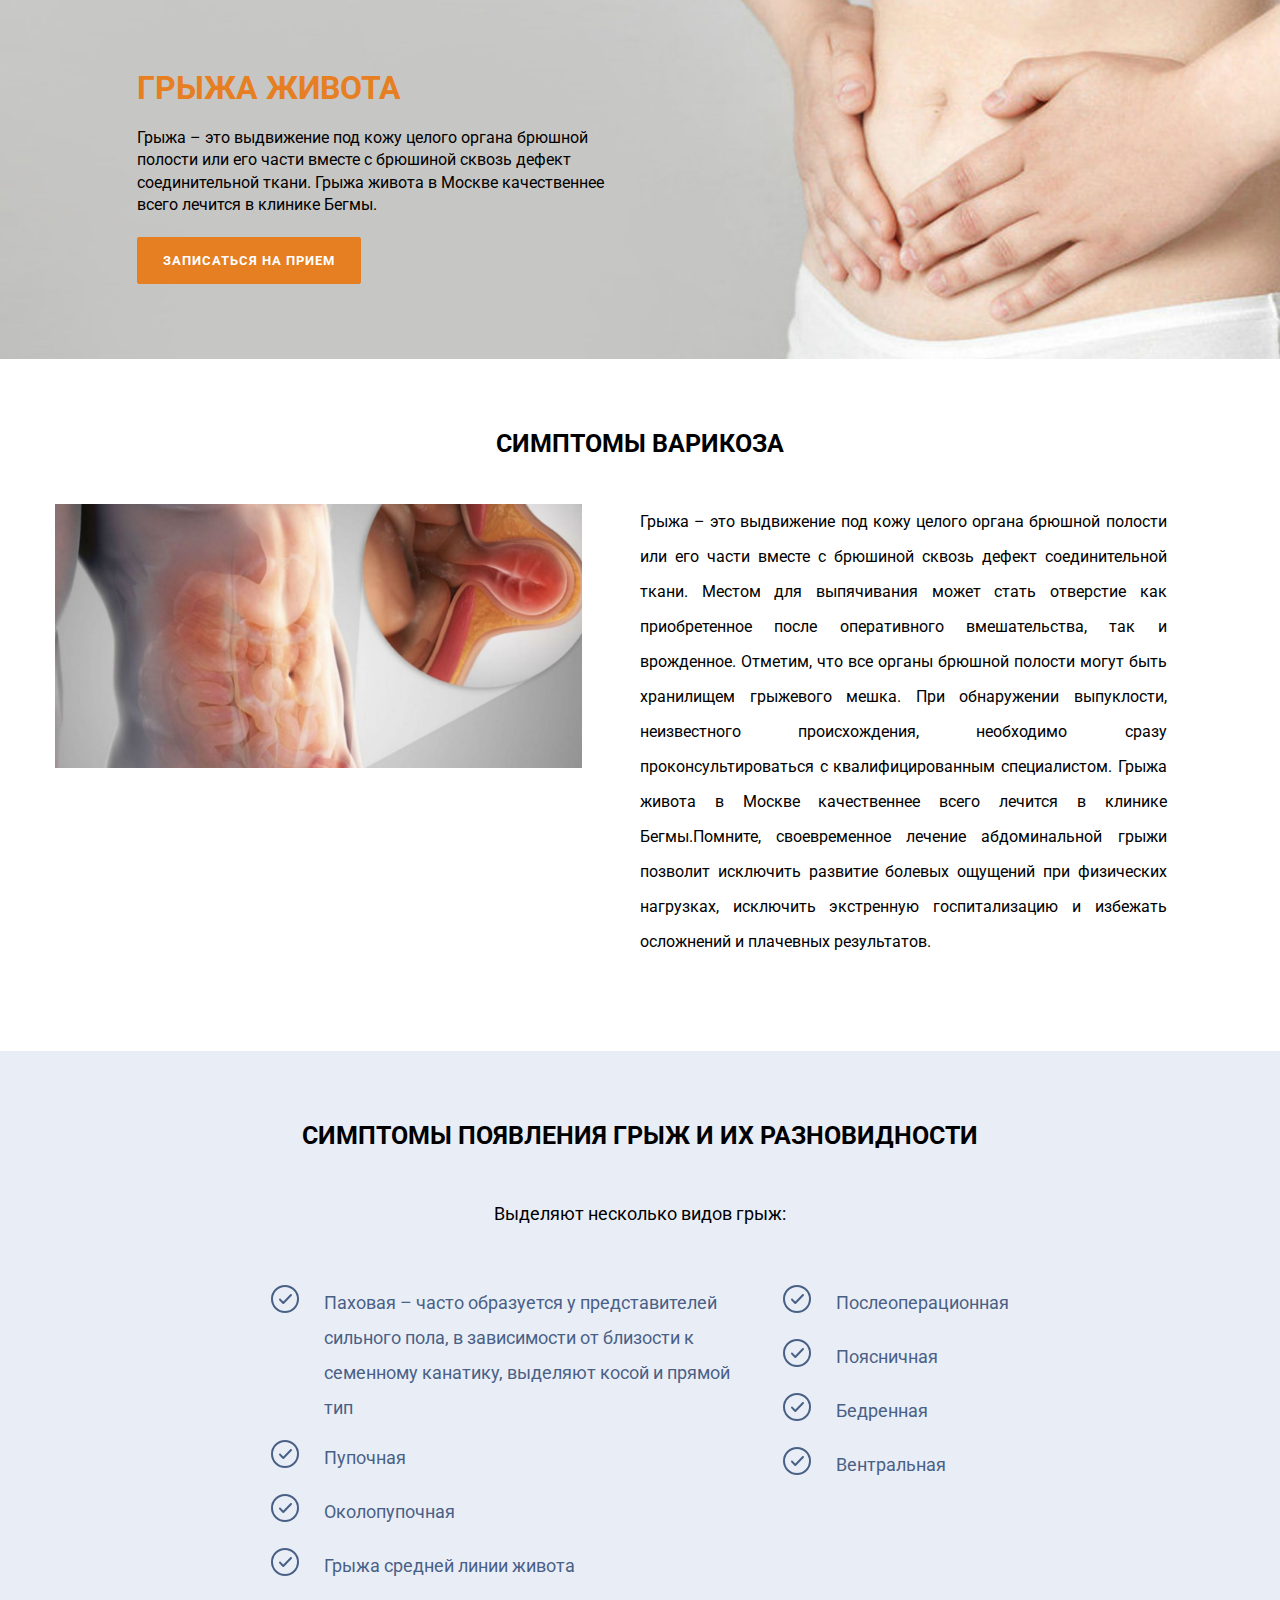
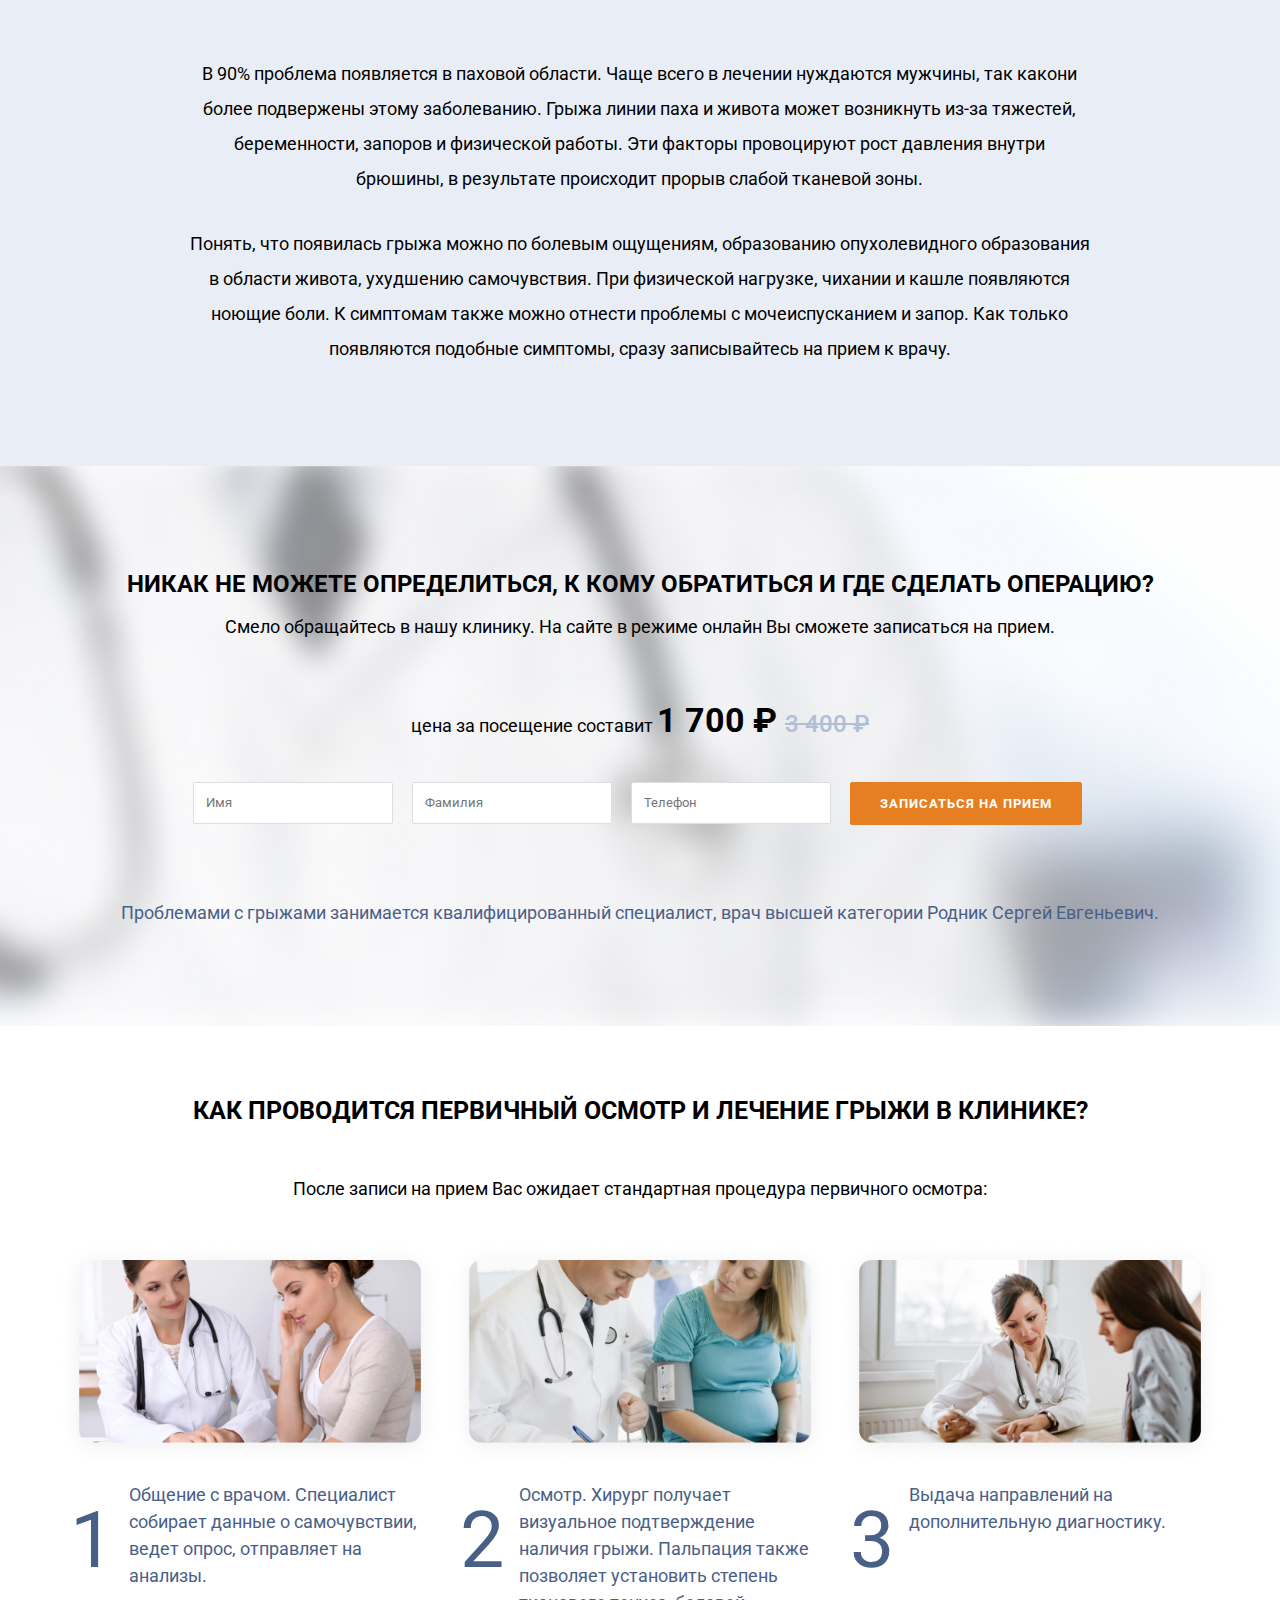
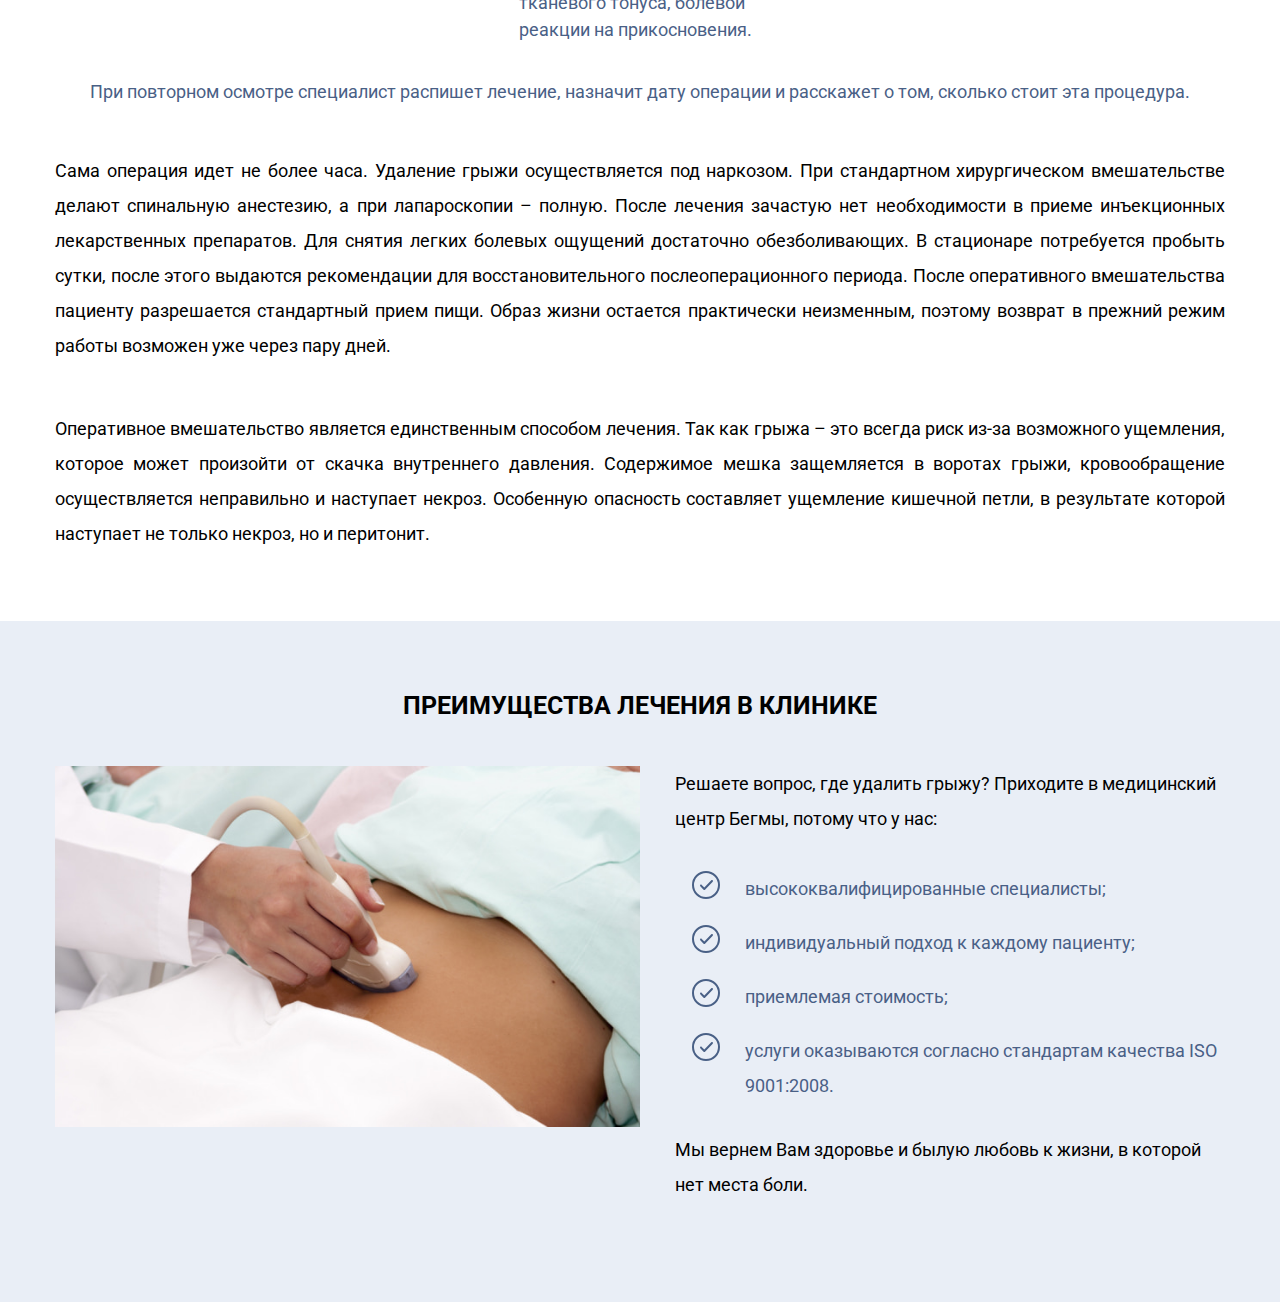
==== commit ef39bc39: "fix path" ====
--- a/grizha-shivota.html
+++ b/grizha-shivota.html
@@ -43,13 +43,14 @@
               <img src="./img/grizha-shivota/sympthoms.jpg" alt="symptoms">
             </div>
             <div>
-              Патология сосудов, называемая варикозом, развивается не только на ногах человека. Тазовые вены поражаются
-              этим заболеванием у мужчин и женщин. У представительниц прекрасного пола уже в возрасте 18-20 лет оно
-              встречается у 15 % девушек. К 50 годам цифра достигает 80%. У сильного пола болезнь выражается в виде
-              варикоцеле: расширении вен семенного канатика. Патология сопровождается дискомфортом, болевым синдромом.
-              Чтобы диагностировать и устранить проблему, пациент должен обратиться к нашим специалистам. Они проводят
-              лечение варикоза таза в Москве по современным методикам, позволяющим быстро облегчить состояние пациента и
-              купировать мучительные проявления заболевания.
+              Грыжа – это выдвижение под кожу целого органа брюшной полости или его части вместе с брюшиной сквозь
+              дефект соединительной ткани. Местом для выпячивания может стать отверстие как приобретенное после
+              оперативного вмешательства, так и врожденное. Отметим, что все органы брюшной полости могут быть
+              хранилищем грыжевого мешка. При обнаружении выпуклости, неизвестного происхождения, необходимо сразу
+              проконсультироваться с квалифицированным специалистом. Грыжа живота в Москве качественнее всего лечится в
+              клинике Бегмы.Помните, своевременное лечение абдоминальной грыжи позволит исключить развитие болевых
+              ощущений при физических нагрузках, исключить экстренную госпитализацию и избежать осложнений и плачевных
+              результатов.
             </div>
           </div>
         </div>
@@ -148,7 +149,8 @@
           </div>
           <div class="columns-item-descr">
             <div>2</div>
-            <div>Общение с врачом. Специалист собирает данные о самочувствии, ведет опрос, отправляет на анализы.</div>
+            <div>Осмотр. Хирург получает визуальное подтверждение наличия грыжи. Пальпация также позволяет установить
+              степень тканевого тонуса, болевой реакции на прикосновения.</div>
           </div>
         </div>
         <div class="columns-item">
@@ -157,7 +159,7 @@
           </div>
           <div class="columns-item-descr">
             <div>3</div>
-            <div>Общение с врачом. Специалист собирает данные о самочувствии, ведет опрос, отправляет на анализы.</div>
+            <div>Выдача направлений на дополнительную диагностику.</div>
           </div>
         </div>
 
--- a/css/main.min.css
+++ b/css/main.min.css
@@ -1 +1 @@
-@media screen and (min-width: 576px){.article__container{max-width:600px}}@media screen and (min-width: 768px){.article__container{max-width:720px}}@media screen and (min-width: 960px){.article__container{max-width:960px}}@media screen and (min-width: 1200px){.article__container{max-width:1200px}}@media screen and (min-width: 1600px){.article__container{max-width:1500px}}.article__container{width:100%;padding-right:15px;padding-left:15px;margin-right:auto;margin-left:auto}.section__block{padding-top:70px;padding-bottom:70px;color:#000000;font-size:18px;line-height:35px;overflow:hidden;background:#E9EEF6}*{-webkit-box-sizing:border-box;box-sizing:border-box}h2{font-weight:bold;font-size:25px;line-height:29px;text-align:center;text-transform:uppercase;color:#000000;margin-bottom:46px}.banner{background-size:cover;background-repeat:no-repeat;background-position:center}.banner-inner{display:-webkit-box;display:-ms-flexbox;display:flex}.banner-inner__wrapper{width:41.6%;margin-left:7%}.banner-inner__subtitle{font-weight:bold;font-size:20px;line-height:23px;margin-bottom:20px}h1{font-weight:bold;font-size:32px;line-height:37px;text-transform:uppercase;color:#E67E22;margin-bottom:20px}.banner-inner__text{margin-bottom:20px;font-size:16px}.symptoms__wrapper{display:-webkit-box;display:-ms-flexbox;display:flex}.symptoms__image{width:50%;padding-right:5%}.symptoms__image img{width:100%;height:auto}.symptoms__image-mobile{display:none}.symptoms__lists{width:45%;display:-webkit-box;display:-ms-flexbox;display:flex;-ms-flex-wrap:wrap;flex-wrap:wrap}.symptoms__lists-item{width:100%;font-size:16px;margin-bottom:22px;text-align:justify}.symptoms__lists-item p{font-size:16px;margin-top:26px}.symptoms__lists-ul{font-weight:500;font-size:16px;line-height:222.19%;list-style-type:disc;color:#E67E22}.therapy{font-size:18px;background:#E9EEF6}.therapy__subtitle{width:100%;text-align:center;font-size:18px;line-height:27px}.therapy__lists{display:-webkit-box;display:-ms-flexbox;display:flex;width:100%;padding-left:8%;padding-right:8%;margin-top:54px;margin-bottom:54px}.therapy__lists-item{width:50%}.therapy__lists-item:first-child{margin-right:25px}.therapy__lists-ul{width:100%;list-style:none;font-weight:normal;line-height:35px;color:#496086;margin:0}.therapy__lists-ul li{display:-webkit-box;display:-ms-flexbox;display:flex;-webkit-box-align:start;-ms-flex-align:start;align-items:flex-start;margin-bottom:15px}.therapy__lists-ul li::before{content:url("../img/varikoz/custom-list.svg");margin-right:25px}.therapy__text{width:50%;margin-left:auto;margin-right:auto;text-align:center;line-height:27px}.path-therapy__subtitle{text-align:center;margin-bottom:33px;width:83.333%;margin-left:auto;margin-right:auto}.path-therapy__lists{display:-webkit-box;display:-ms-flexbox;display:flex;-ms-flex-wrap:wrap;flex-wrap:wrap;padding-right:5.4%;padding-left:5.4%}.path-therapy__lists-item{width:50%;text-align:center;text-transform:uppercase;margin-bottom:29px;font-weight:bold;line-height:21px}.path-therapy__lists-item img{width:100%}.path-therapy__lists-item:nth-child(1){padding-right:35px}.path-therapy__lists-item:nth-child(2){padding-left:35px}.path-therapy__lists-item:nth-child(3){padding-right:35px}.path-therapy__lists-item:nth-child(4){padding-left:35px}.path-therapy__text{text-align:justify}.advantages{background:#E9EEF6}.advantages h2{margin-bottom:54px}.advantages__lists{display:-webkit-box;display:-ms-flexbox;display:flex;-ms-flex-wrap:wrap;flex-wrap:wrap;padding-left:5.4%}.advantages__lists-item{width:50%;line-height:30px;display:-webkit-box;display:-ms-flexbox;display:flex;-webkit-box-orient:vertical;-webkit-box-direction:normal;-ms-flex-direction:column;flex-direction:column;-webkit-box-pack:center;-ms-flex-pack:center;justify-content:center;padding-right:15px}.advantages__lists-item p{width:100%}.advantages__lists-item img{width:100%;height:auto}.offer h2{margin-bottom:54px}.offer__subtitle{width:90%;margin-right:auto;margin-left:auto;font-size:18px;margin-bottom:46px}.offer__lists{display:-webkit-box;display:-ms-flexbox;display:flex;-webkit-box-pack:center;-ms-flex-pack:center;justify-content:center;margin-bottom:77px}.offer__title{font-weight:normal;color:#9EACC4}.offers__lists-item{border-radius:15px;padding:17px 37px 23px 24px;margin-right:65px;-webkit-box-shadow:0px 4px 30px rgba(0,0,0,0.07);box-shadow:0px 4px 30px rgba(0,0,0,0.07)}.offer__price{font-weight:bold;font-size:37px;line-height:151.19%;color:#496086;margin-left:14px}.offer__message{width:90%;margin-left:auto;margin-right:auto;display:-webkit-box;display:-ms-flexbox;display:flex;-webkit-box-align:center;-ms-flex-align:center;align-items:center;margin-bottom:30px}.offer__message-mark{width:10%;margin-right:28px}.offer__message-text{width:90%}@media (max-width: 1200px){.banner-inner__wrapper{margin-left:40px}.symptoms__image{display:none}.symptoms__image-mobile{display:block;width:45%;height:auto;float:left;padding-right:5%}.symptoms__lists{width:100%}}@media (max-width: 1200px){.therapy__lists{padding-left:2%;padding-right:2%;margin-top:35px;margin-bottom:35px}.therapy__text{width:90%}}@media (max-width: 959px){h2{margin-bottom:30px}.section__block{padding-top:35px;padding-bottom:35px;font-size:16px}.banner-inner__wrapper{margin-left:0;width:70%}.symptoms__lists-ul{margin-bottom:0}.therapy__lists{padding-left:0;padding-right:0;margin-top:20px;margin-bottom:20px;-ms-flex-wrap:wrap;flex-wrap:wrap}.therapy__lists-item{width:100%}.therapy__text{width:100%}.advantages h2{margin-bottom:30px}.advantages__lists{padding-left:0}.advantages__lists-item{width:100%}.advantages__lists-item p{font-size:16px;text-align:justify}.offer h2{margin-bottom:30px}.offer__subtitle{width:100%;font-size:16px;text-align:justify;margin-bottom:25px}.offer__lists{margin-bottom:25px}.offers__lists-item{margin-right:15px}.offer__message{width:100%}}@media (max-width: 767px){.path-therapy__lists{padding-right:0;padding-left:0}.path-therapy__lists-item{width:100%}.path-therapy__lists-item:nth-child(1){padding-right:0;-webkit-box-ordinal-group:2;-ms-flex-order:1;order:1}.path-therapy__lists-item:nth-child(2){padding-left:0;-webkit-box-ordinal-group:4;-ms-flex-order:3;order:3}.path-therapy__lists-item:nth-child(3){padding-right:0;-webkit-box-ordinal-group:3;-ms-flex-order:2;order:2}.path-therapy__lists-item:nth-child(4){padding-left:0;-webkit-box-ordinal-group:5;-ms-flex-order:4;order:4}.path-therapy__text{-webkit-box-ordinal-group:6;-ms-flex-order:5;order:5}.offer__price{font-size:25px}}@media (max-width: 575px){.banner{background-position:left}.banner-inner__wrapper{margin-left:0;width:85%}.symptoms__lists-item-mobile{display:-webkit-box;display:-ms-flexbox;display:flex;-ms-flex-wrap:wrap;flex-wrap:wrap;-webkit-box-orient:vertical;-webkit-box-direction:normal;-ms-flex-direction:column;flex-direction:column}.symptoms__image-mobile{display:block;width:100%;padding:0}.path-therapy__subtitle{width:100%}.offer__lists{-ms-flex-wrap:wrap;flex-wrap:wrap}.offers__lists-item{width:100%;margin-right:0;margin-bottom:20px}.offer__title,.offer__price{text-align:center}.offer__price{font-size:21px}.offer__message{-webkit-box-align:start;-ms-flex-align:start;align-items:flex-start}.offer__message-mark{margin-right:15px}}.banner-without-subtitle h1{margin-bottom:46px}.custom__disc-ul{width:100%;list-style:none;font-weight:normal;line-height:35px;color:#496086;margin:0}.custom__disc-ul li{display:-webkit-box;display:-ms-flexbox;display:flex;-webkit-box-align:start;-ms-flex-align:start;align-items:flex-start;margin-bottom:15px}.custom__disc-ul li::before{content:url("../img/varikoz-taza/disc-custom-list.svg");margin-right:25px}.advantage-text{background-size:cover;background-position:center;background-repeat:no-repeat}.advantage-text-wrapper{padding-left:8%;padding-right:8%;text-align:center}@media (max-width: 959px){.advantage-text-wrapper{padding-left:0;padding-right:0;text-align:justify}.advantage-text-wrapper p{font-size:16px;line-height:35px}}.centered-lists{padding-left:0 !important;padding-right:0 !important;-webkit-box-pack:center;-ms-flex-pack:center;justify-content:center}.centered-lists .therapy__lists-item{width:41.6%}.centered-lists .therapy__lists-item:last-child{width:auto;display:-webkit-box;display:-ms-flexbox;display:flex}.text-col-10{width:77%;margin:0 auto 30px auto;text-align:center}.contact-form__custom{background:url(../../img/text-bg.png);background-size:cover;background-position:center;padding:100px 0}.custom-form__head{font-weight:bold;font-size:24px;line-height:36px;text-align:center;color:#000000;margin-bottom:11px;text-transform:uppercase}.custom-form__subtitle{font-weight:normal;font-size:18px;line-height:27px;text-align:center;color:#000000;margin-bottom:55px}.contact-form__price{text-align:center;margin-bottom:35px}.contact-form__price-text{width:16.6%;font-weight:normal;font-size:18px;line-height:27px;text-align:center;color:#000000}.contact-form__price-stock{width:8.3%;font-weight:bold;font-size:34px;line-height:151.19%;text-align:center;color:#000000}.contact-form__price-value{width:8.3%;font-weight:500;font-size:24px;line-height:151.19%;text-align:center;-webkit-text-decoration-line:line-through;text-decoration-line:line-through;color:#B0BFD6}.contact-form__custom-wrapper{display:-webkit-box;display:-ms-flexbox;display:flex;-ms-flex-wrap:wrap;flex-wrap:wrap;-webkit-box-orient:horizontal;-webkit-box-direction:normal;-ms-flex-direction:row;flex-direction:row;-webkit-box-pack:center;-ms-flex-pack:center;justify-content:center;-webkit-box-align:start;-ms-flex-align:start;align-items:flex-start;margin:0 auto 55px auto}.contact-form__custom-wrapper input{margin-right:19px}.btn-submit{background:#E67E22;border-color:#E67E22;padding:13px 29px}.contact-form__text{font-weight:normal;font-size:18px;line-height:27px;text-align:center;margin-top:35px;color:#496086}.columns-with-images-block{display:-webkit-box;display:-ms-flexbox;display:flex;-ms-flex-wrap:wrap;flex-wrap:wrap;-webkit-box-pack:center;-ms-flex-pack:center;justify-content:center}.columns-item{width:33.333%}.columns-item-image{width:100%}.columns-item-descr{display:-webkit-box;display:-ms-flexbox;display:flex;-webkit-box-align:start;-ms-flex-align:start;align-items:flex-start}.columns-item-descr div:first-child{display:-webkit-box;display:-ms-flexbox;display:flex;-webkit-box-align:start;-ms-flex-align:start;align-items:flex-start;font-weight:normal;padding-left:15px;padding-right:15px;font-size:79px;line-height:119px;color:#496086}.columns-item-descr div:last-child{padding-right:20px;font-weight:normal;font-size:18px;line-height:27px;color:#496086}@media (max-width: 959px){.centered-lists .therapy__lists-item{width:100%}.centered-lists .therapy__lists-item:last-child{width:100%;display:-webkit-box;display:-ms-flexbox;display:flex;-webkit-box-align:end;-ms-flex-align:end;align-items:flex-end}.text-col-10{width:100%}.columns-item{width:50%}.contact-form__custom{padding-top:35px;padding-bottom:35px}.contact-form__custom-wrapper input{width:100%}}@media (max-width: 767px){.columns-item{width:100%;text-align:center}}@media (max-width: 575px){.text-col-10{text-align:justify}}@media (max-width: 500px){.contact-form__price-text{width:100%;display:block}}.text-white{color:#ffffff}.bg-white{background:#ffffff !important}.float-left-img-block{float:left !important;padding-left:0 !important;padding-right:3%}.three-columns-centered{display:-webkit-box;display:-ms-flexbox;display:flex;-ms-flex-wrap:wrap;flex-wrap:wrap;background:transparent}.block__subtitle-img{width:74.2%;margin:0 auto}.block__subtitle-img img{width:100%;height:auto}.item-text-column{width:33.333%;text-align:center;padding-left:15px;padding-right:15px}.item-text-column-title{font-size:20px;font-weight:bold;line-height:23px;margin-bottom:17px}.block-img-right__wrapper{display:-webkit-box;display:-ms-flexbox;display:flex;width:100%;-webkit-box-align:center;-ms-flex-align:center;align-items:center;line-height:35px}.block__image{width:50%;padding-left:3%}.block__text{width:50%}.block__text-item{margin-bottom:30px}.block__lists{padding-left:3%;padding-top:35px;margin-bottom:29px}.block__image-mobile{display:none;width:45%;height:auto;float:right;padding-left:3%}.mr-bot-0{margin-bottom:0}.mr-bot-1{margin-bottom:1rem}.mr-top-3{margin-top:3rem}.mr-bot-3{margin-bottom:3rem}.pt-0{padding-top:0}.block-img-lists{display:-webkit-box;display:-ms-flexbox;display:flex;-ms-flex-wrap:wrap;flex-wrap:wrap}.block-img-lists__img{width:50%}.block-img-lists__text-content{width:50%;padding-left:3%}.f-size-16px{font-size:16px;line-height:31px}@media (max-width: 1200px){.block__image{display:none}.block__image-mobile{display:block}.block__text{width:100%;text-align:justify}.block-img-lists__img{width:100%;text-align:center}.block-img-lists__text-content{width:100%;padding-left:3%}}@media (max-width: 959px){.item-text-column{width:100%;margin-bottom:20px}.block__subtitle-img{width:100%}}@media (max-width: 575px){.block__image-mobile{width:100%;padding:0}}
+@media screen and (min-width: 576px){.article__container{max-width:600px}}@media screen and (min-width: 768px){.article__container{max-width:720px}}@media screen and (min-width: 960px){.article__container{max-width:960px}}@media screen and (min-width: 1200px){.article__container{max-width:1200px}}@media screen and (min-width: 1600px){.article__container{max-width:1500px}}.article__container{width:100%;padding-right:15px;padding-left:15px;margin-right:auto;margin-left:auto}.section__block{padding-top:70px;padding-bottom:70px;color:#000000;font-size:18px;line-height:35px;overflow:hidden;background:#E9EEF6}*{-webkit-box-sizing:border-box;box-sizing:border-box}h2{font-weight:bold;font-size:25px;line-height:29px;text-align:center;text-transform:uppercase;color:#000000;margin-bottom:46px}.banner{background-size:cover;background-repeat:no-repeat;background-position:center}.banner-inner{display:-webkit-box;display:-ms-flexbox;display:flex}.banner-inner__wrapper{width:41.6%;margin-left:7%}.banner-inner__subtitle{font-weight:bold;font-size:20px;line-height:23px;margin-bottom:20px}h1{font-weight:bold;font-size:32px;line-height:37px;text-transform:uppercase;color:#E67E22;margin-bottom:20px}.banner-inner__text{margin-bottom:20px;font-size:16px}.symptoms__wrapper{display:-webkit-box;display:-ms-flexbox;display:flex}.symptoms__image{width:50%;padding-right:5%}.symptoms__image img{width:100%;height:auto}.symptoms__image-mobile{display:none}.symptoms__lists{width:45%;display:-webkit-box;display:-ms-flexbox;display:flex;-ms-flex-wrap:wrap;flex-wrap:wrap}.symptoms__lists-item{width:100%;font-size:16px;margin-bottom:22px;text-align:justify}.symptoms__lists-item p{font-size:16px;margin-top:26px}.symptoms__lists-ul{font-weight:500;font-size:16px;line-height:222.19%;list-style-type:disc;color:#E67E22}.therapy{font-size:18px;background:#E9EEF6}.therapy__subtitle{width:100%;text-align:center;font-size:18px;line-height:27px}.therapy__lists{display:-webkit-box;display:-ms-flexbox;display:flex;width:100%;padding-left:8%;padding-right:8%;margin-top:54px;margin-bottom:54px}.therapy__lists-item{width:50%}.therapy__lists-item:first-child{margin-right:25px}.therapy__lists-ul{width:100%;list-style:none;font-weight:normal;line-height:35px;color:#496086;margin:0}.therapy__lists-ul li{display:-webkit-box;display:-ms-flexbox;display:flex;-webkit-box-align:start;-ms-flex-align:start;align-items:flex-start;margin-bottom:15px}.therapy__lists-ul li::before{content:url("../img/varikoz/custom-list.svg");margin-right:25px}.therapy__text{width:50%;margin-left:auto;margin-right:auto;text-align:center;line-height:27px}.path-therapy__subtitle{text-align:center;margin-bottom:33px;width:83.333%;margin-left:auto;margin-right:auto}.path-therapy__lists{display:-webkit-box;display:-ms-flexbox;display:flex;-ms-flex-wrap:wrap;flex-wrap:wrap;padding-right:5.4%;padding-left:5.4%}.path-therapy__lists-item{width:50%;text-align:center;text-transform:uppercase;margin-bottom:29px;font-weight:bold;line-height:21px}.path-therapy__lists-item img{width:100%}.path-therapy__lists-item:nth-child(1){padding-right:35px}.path-therapy__lists-item:nth-child(2){padding-left:35px}.path-therapy__lists-item:nth-child(3){padding-right:35px}.path-therapy__lists-item:nth-child(4){padding-left:35px}.path-therapy__text{text-align:justify}.advantages{background:#E9EEF6}.advantages h2{margin-bottom:54px}.advantages__lists{display:-webkit-box;display:-ms-flexbox;display:flex;-ms-flex-wrap:wrap;flex-wrap:wrap;padding-left:5.4%}.advantages__lists-item{width:50%;line-height:30px;display:-webkit-box;display:-ms-flexbox;display:flex;-webkit-box-orient:vertical;-webkit-box-direction:normal;-ms-flex-direction:column;flex-direction:column;-webkit-box-pack:center;-ms-flex-pack:center;justify-content:center;padding-right:15px}.advantages__lists-item p{width:100%}.advantages__lists-item img{width:100%;height:auto}.offer h2{margin-bottom:54px}.offer__subtitle{width:90%;margin-right:auto;margin-left:auto;font-size:18px;margin-bottom:46px}.offer__lists{display:-webkit-box;display:-ms-flexbox;display:flex;-webkit-box-pack:center;-ms-flex-pack:center;justify-content:center;margin-bottom:77px}.offer__title{font-weight:normal;color:#9EACC4}.offers__lists-item{border-radius:15px;padding:17px 37px 23px 24px;margin-right:65px;-webkit-box-shadow:0px 4px 30px rgba(0,0,0,0.07);box-shadow:0px 4px 30px rgba(0,0,0,0.07)}.offer__price{font-weight:bold;font-size:37px;line-height:151.19%;color:#496086;margin-left:14px}.offer__message{width:90%;margin-left:auto;margin-right:auto;display:-webkit-box;display:-ms-flexbox;display:flex;-webkit-box-align:center;-ms-flex-align:center;align-items:center;margin-bottom:30px}.offer__message-mark{width:10%;margin-right:28px}.offer__message-text{width:90%}@media (max-width: 1200px){.banner-inner__wrapper{margin-left:40px}.symptoms__image{display:none}.symptoms__image-mobile{display:block;width:45%;height:auto;float:left;padding-right:5%}.symptoms__lists{width:100%}}@media (max-width: 1200px){.therapy__lists{padding-left:2%;padding-right:2%;margin-top:35px;margin-bottom:35px}.therapy__text{width:90%}}@media (max-width: 959px){h2{margin-bottom:30px}.section__block{padding-top:35px;padding-bottom:35px;font-size:16px}.banner-inner__wrapper{margin-left:0;width:70%}.symptoms__lists-ul{margin-bottom:0}.therapy__lists{padding-left:0;padding-right:0;margin-top:20px;margin-bottom:20px;-ms-flex-wrap:wrap;flex-wrap:wrap}.therapy__lists-item{width:100%}.therapy__text{width:100%}.advantages h2{margin-bottom:30px}.advantages__lists{padding-left:0}.advantages__lists-item{width:100%}.advantages__lists-item p{font-size:16px;text-align:justify}.offer h2{margin-bottom:30px}.offer__subtitle{width:100%;font-size:16px;text-align:justify;margin-bottom:25px}.offer__lists{margin-bottom:25px}.offers__lists-item{margin-right:15px}.offer__message{width:100%}}@media (max-width: 767px){.path-therapy__lists{padding-right:0;padding-left:0}.path-therapy__lists-item{width:100%}.path-therapy__lists-item:nth-child(1){padding-right:0;-webkit-box-ordinal-group:2;-ms-flex-order:1;order:1}.path-therapy__lists-item:nth-child(2){padding-left:0;-webkit-box-ordinal-group:4;-ms-flex-order:3;order:3}.path-therapy__lists-item:nth-child(3){padding-right:0;-webkit-box-ordinal-group:3;-ms-flex-order:2;order:2}.path-therapy__lists-item:nth-child(4){padding-left:0;-webkit-box-ordinal-group:5;-ms-flex-order:4;order:4}.path-therapy__text{-webkit-box-ordinal-group:6;-ms-flex-order:5;order:5}.offer__price{font-size:25px}}@media (max-width: 575px){.banner{background-position:left}.banner-inner__wrapper{margin-left:0;width:85%}.symptoms__lists-item-mobile{display:-webkit-box;display:-ms-flexbox;display:flex;-ms-flex-wrap:wrap;flex-wrap:wrap;-webkit-box-orient:vertical;-webkit-box-direction:normal;-ms-flex-direction:column;flex-direction:column}.symptoms__image-mobile{display:block;width:100%;padding:0}.path-therapy__subtitle{width:100%}.offer__lists{-ms-flex-wrap:wrap;flex-wrap:wrap}.offers__lists-item{width:100%;margin-right:0;margin-bottom:20px}.offer__title,.offer__price{text-align:center}.offer__price{font-size:21px}.offer__message{-webkit-box-align:start;-ms-flex-align:start;align-items:flex-start}.offer__message-mark{margin-right:15px}}.banner-without-subtitle h1{margin-bottom:46px}.custom__disc-ul{width:100%;list-style:none;font-weight:normal;line-height:35px;color:#496086;margin:0}.custom__disc-ul li{display:-webkit-box;display:-ms-flexbox;display:flex;-webkit-box-align:start;-ms-flex-align:start;align-items:flex-start;margin-bottom:15px}.custom__disc-ul li::before{content:url("../img/varikoz-taza/disc-custom-list.svg");margin-right:25px}.advantage-text{background-size:cover;background-position:center;background-repeat:no-repeat}.advantage-text-wrapper{padding-left:8%;padding-right:8%;text-align:center}@media (max-width: 959px){.advantage-text-wrapper{padding-left:0;padding-right:0;text-align:justify}.advantage-text-wrapper p{font-size:16px;line-height:35px}}.centered-lists{padding-left:0 !important;padding-right:0 !important;-webkit-box-pack:center;-ms-flex-pack:center;justify-content:center}.centered-lists .therapy__lists-item{width:41.6%}.centered-lists .therapy__lists-item:last-child{width:auto;display:-webkit-box;display:-ms-flexbox;display:flex}.text-col-10{width:77%;margin:0 auto 30px auto;text-align:center}.contact-form__custom{background:url(../img/text-bg.png);background-size:cover;background-position:center;padding:100px 0}.custom-form__head{font-weight:bold;font-size:24px;line-height:36px;text-align:center;color:#000000;margin-bottom:11px;text-transform:uppercase}.custom-form__subtitle{font-weight:normal;font-size:18px;line-height:27px;text-align:center;color:#000000;margin-bottom:55px}.contact-form__price{text-align:center;margin-bottom:35px}.contact-form__price-text{width:16.6%;font-weight:normal;font-size:18px;line-height:27px;text-align:center;color:#000000}.contact-form__price-stock{width:8.3%;font-weight:bold;font-size:34px;line-height:151.19%;text-align:center;color:#000000}.contact-form__price-value{width:8.3%;font-weight:500;font-size:24px;line-height:151.19%;text-align:center;-webkit-text-decoration-line:line-through;text-decoration-line:line-through;color:#B0BFD6}.contact-form__custom-wrapper{display:-webkit-box;display:-ms-flexbox;display:flex;-ms-flex-wrap:wrap;flex-wrap:wrap;-webkit-box-orient:horizontal;-webkit-box-direction:normal;-ms-flex-direction:row;flex-direction:row;-webkit-box-pack:center;-ms-flex-pack:center;justify-content:center;-webkit-box-align:start;-ms-flex-align:start;align-items:flex-start;margin:0 auto 55px auto}.contact-form__custom-wrapper input{margin-right:19px}.btn-submit{background:#E67E22;border-color:#E67E22;padding:13px 29px}.contact-form__text{font-weight:normal;font-size:18px;line-height:27px;text-align:center;margin-top:35px;color:#496086}.columns-with-images-block{display:-webkit-box;display:-ms-flexbox;display:flex;-ms-flex-wrap:wrap;flex-wrap:wrap;-webkit-box-pack:center;-ms-flex-pack:center;justify-content:center}.columns-item{width:33.333%}.columns-item-image{width:100%}.columns-item-descr{display:-webkit-box;display:-ms-flexbox;display:flex;-webkit-box-align:start;-ms-flex-align:start;align-items:flex-start}.columns-item-descr div:first-child{display:-webkit-box;display:-ms-flexbox;display:flex;-webkit-box-align:start;-ms-flex-align:start;align-items:flex-start;font-weight:normal;padding-left:15px;padding-right:15px;font-size:79px;line-height:119px;color:#496086}.columns-item-descr div:last-child{padding-right:20px;font-weight:normal;font-size:18px;line-height:27px;color:#496086}@media (max-width: 959px){.centered-lists .therapy__lists-item{width:100%}.centered-lists .therapy__lists-item:last-child{width:100%;display:-webkit-box;display:-ms-flexbox;display:flex;-webkit-box-align:end;-ms-flex-align:end;align-items:flex-end}.text-col-10{width:100%}.columns-item{width:50%}.contact-form__custom{padding-top:35px;padding-bottom:35px}.contact-form__custom-wrapper input{width:100%}}@media (max-width: 767px){.columns-item{width:100%;text-align:center}}@media (max-width: 575px){.text-col-10{text-align:justify}}@media (max-width: 500px){.contact-form__price-text{width:100%;display:block}}.text-white{color:#ffffff}.bg-white{background:#ffffff !important}.float-left-img-block{float:left !important;padding-left:0 !important;padding-right:3%}.three-columns-centered{display:-webkit-box;display:-ms-flexbox;display:flex;-ms-flex-wrap:wrap;flex-wrap:wrap;background:transparent}.block__subtitle-img{width:74.2%;margin:0 auto}.block__subtitle-img img{width:100%;height:auto}.item-text-column{width:33.333%;text-align:center;padding-left:15px;padding-right:15px}.item-text-column-title{font-size:20px;font-weight:bold;line-height:23px;margin-bottom:17px}.block-img-right__wrapper{display:-webkit-box;display:-ms-flexbox;display:flex;width:100%;-webkit-box-align:center;-ms-flex-align:center;align-items:center;line-height:35px}.block__image{width:50%;padding-left:3%}.block__text{width:50%}.block__text-item{margin-bottom:30px}.block__lists{padding-left:3%;padding-top:35px;margin-bottom:29px}.block__image-mobile{display:none;width:45%;height:auto;float:right;padding-left:3%}.mr-bot-0{margin-bottom:0}.mr-bot-1{margin-bottom:1rem}.mr-top-3{margin-top:3rem}.mr-bot-3{margin-bottom:3rem}.pt-0{padding-top:0}.block-img-lists{display:-webkit-box;display:-ms-flexbox;display:flex;-ms-flex-wrap:wrap;flex-wrap:wrap}.block-img-lists__img{width:50%}.block-img-lists__text-content{width:50%;padding-left:3%}.f-size-16px{font-size:16px;line-height:31px}@media (max-width: 1200px){.block__image{display:none}.block__image-mobile{display:block}.block__text{width:100%;text-align:justify}.block-img-lists__img{width:100%;text-align:center}.block-img-lists__text-content{width:100%;padding-left:3%}}@media (max-width: 959px){.item-text-column{width:100%;margin-bottom:20px}.block__subtitle-img{width:100%}}@media (max-width: 575px){.block__image-mobile{width:100%;padding:0}}
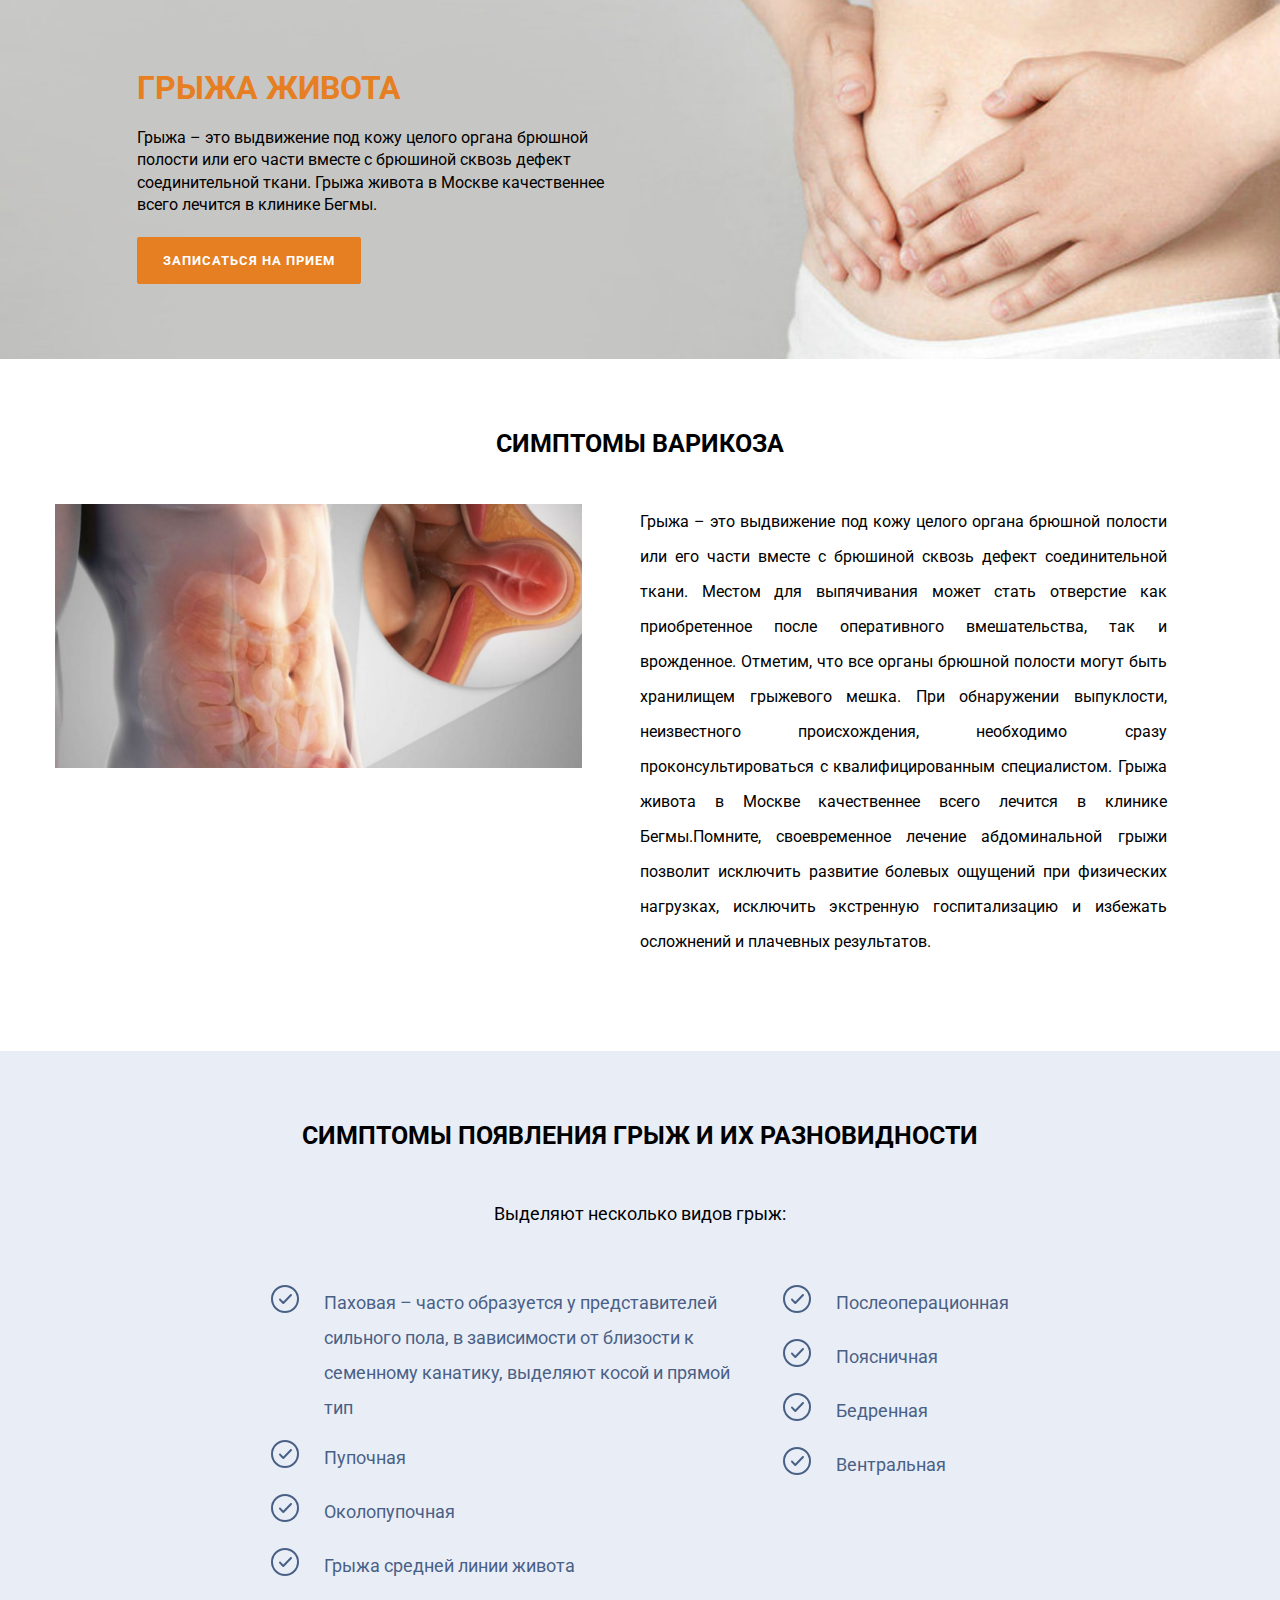
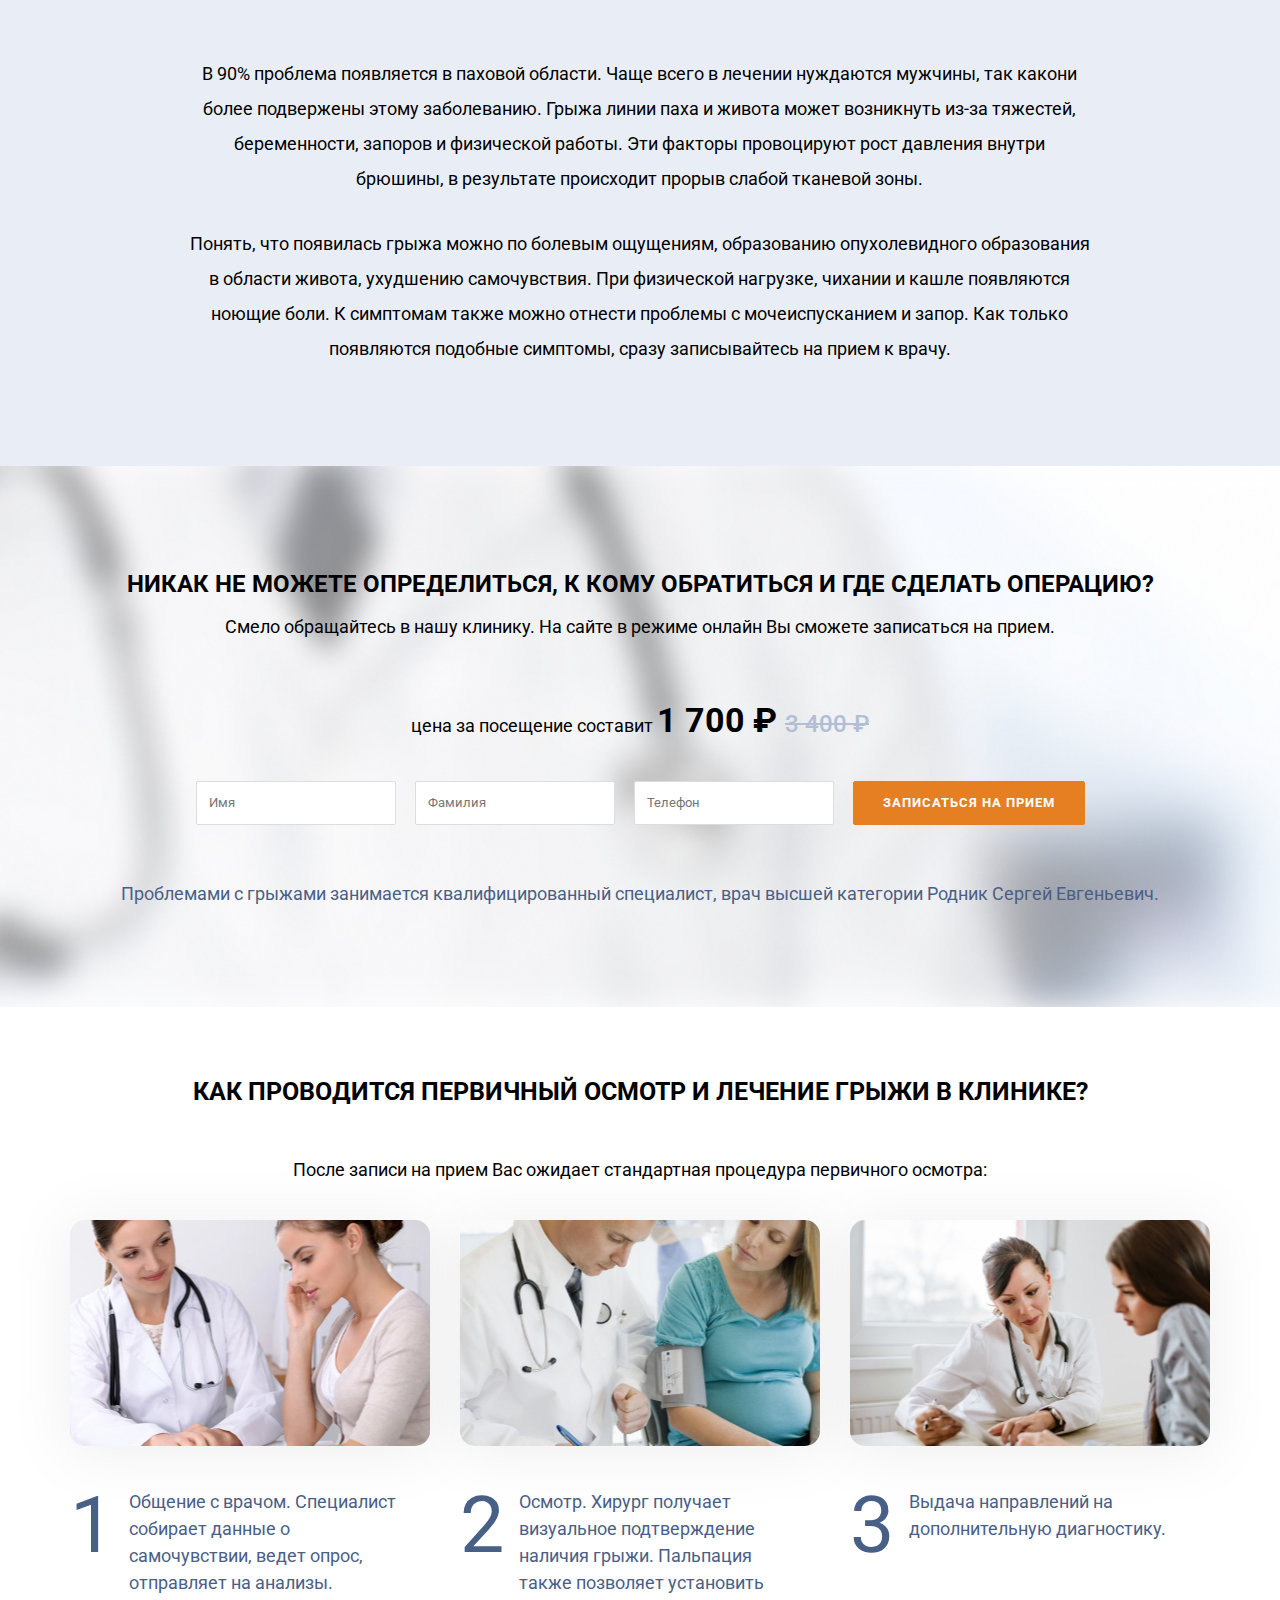
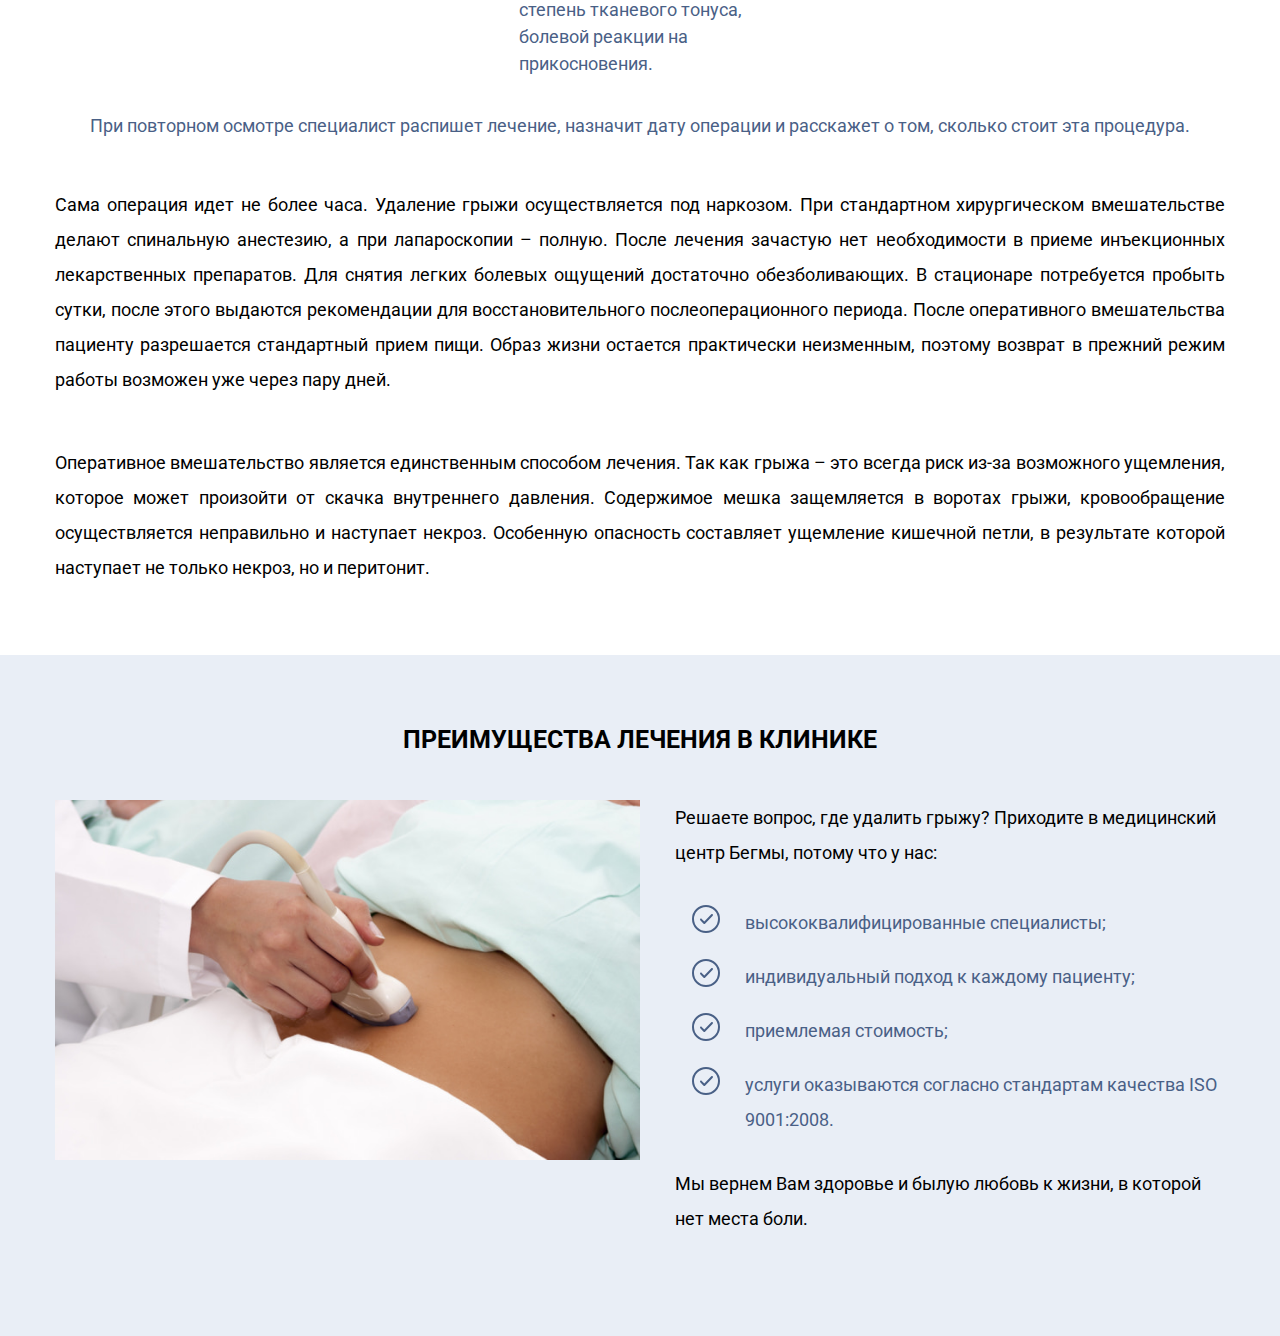
==== commit 5e568f54: "responsive fix" ====
--- a/grizha-shivota.html
+++ b/grizha-shivota.html
@@ -135,8 +135,8 @@
       </div>
       <div class="columns-with-images-block">
         <div class="columns-item">
-          <div class="columns-item-image">
-            <img src="./img/grizha-shivota/grizha-zhivota-col-1.png" alt="grizha-zhivota">
+          <div class="columns-item-image" style="background-image: url(./img/grizha-shivota/grizha-zhivota-col-1.jpg);">
+
           </div>
           <div class="columns-item-descr">
             <div>1</div>
@@ -144,8 +144,8 @@
           </div>
         </div>
         <div class="columns-item">
-          <div class="columns-item-image">
-            <img src="./img/grizha-shivota/grizha-zhivota-col-2.png" alt="grizha-zhivota">
+          <div class="columns-item-image" style="background-image: url(./img/grizha-shivota/grizha-zhivota-col-2.jpg);">
+
           </div>
           <div class="columns-item-descr">
             <div>2</div>
@@ -154,8 +154,8 @@
           </div>
         </div>
         <div class="columns-item">
-          <div class="columns-item-image">
-            <img src="./img/grizha-shivota/grizha-zhivota-col-3.png" alt="grizha-zhivota">
+          <div class="columns-item-image" style="background-image: url(./img/grizha-shivota/grizha-zhivota-col-3.jpg);">
+
           </div>
           <div class="columns-item-descr">
             <div>3</div>
--- a/css/main.min.css
+++ b/css/main.min.css
@@ -1 +1 @@
-@media screen and (min-width: 576px){.article__container{max-width:600px}}@media screen and (min-width: 768px){.article__container{max-width:720px}}@media screen and (min-width: 960px){.article__container{max-width:960px}}@media screen and (min-width: 1200px){.article__container{max-width:1200px}}@media screen and (min-width: 1600px){.article__container{max-width:1500px}}.article__container{width:100%;padding-right:15px;padding-left:15px;margin-right:auto;margin-left:auto}.section__block{padding-top:70px;padding-bottom:70px;color:#000000;font-size:18px;line-height:35px;overflow:hidden;background:#E9EEF6}*{-webkit-box-sizing:border-box;box-sizing:border-box}h2{font-weight:bold;font-size:25px;line-height:29px;text-align:center;text-transform:uppercase;color:#000000;margin-bottom:46px}.banner{background-size:cover;background-repeat:no-repeat;background-position:center}.banner-inner{display:-webkit-box;display:-ms-flexbox;display:flex}.banner-inner__wrapper{width:41.6%;margin-left:7%}.banner-inner__subtitle{font-weight:bold;font-size:20px;line-height:23px;margin-bottom:20px}h1{font-weight:bold;font-size:32px;line-height:37px;text-transform:uppercase;color:#E67E22;margin-bottom:20px}.banner-inner__text{margin-bottom:20px;font-size:16px}.symptoms__wrapper{display:-webkit-box;display:-ms-flexbox;display:flex}.symptoms__image{width:50%;padding-right:5%}.symptoms__image img{width:100%;height:auto}.symptoms__image-mobile{display:none}.symptoms__lists{width:45%;display:-webkit-box;display:-ms-flexbox;display:flex;-ms-flex-wrap:wrap;flex-wrap:wrap}.symptoms__lists-item{width:100%;font-size:16px;margin-bottom:22px;text-align:justify}.symptoms__lists-item p{font-size:16px;margin-top:26px}.symptoms__lists-ul{font-weight:500;font-size:16px;line-height:222.19%;list-style-type:disc;color:#E67E22}.therapy{font-size:18px;background:#E9EEF6}.therapy__subtitle{width:100%;text-align:center;font-size:18px;line-height:27px}.therapy__lists{display:-webkit-box;display:-ms-flexbox;display:flex;width:100%;padding-left:8%;padding-right:8%;margin-top:54px;margin-bottom:54px}.therapy__lists-item{width:50%}.therapy__lists-item:first-child{margin-right:25px}.therapy__lists-ul{width:100%;list-style:none;font-weight:normal;line-height:35px;color:#496086;margin:0}.therapy__lists-ul li{display:-webkit-box;display:-ms-flexbox;display:flex;-webkit-box-align:start;-ms-flex-align:start;align-items:flex-start;margin-bottom:15px}.therapy__lists-ul li::before{content:url("../img/varikoz/custom-list.svg");margin-right:25px}.therapy__text{width:50%;margin-left:auto;margin-right:auto;text-align:center;line-height:27px}.path-therapy__subtitle{text-align:center;margin-bottom:33px;width:83.333%;margin-left:auto;margin-right:auto}.path-therapy__lists{display:-webkit-box;display:-ms-flexbox;display:flex;-ms-flex-wrap:wrap;flex-wrap:wrap;padding-right:5.4%;padding-left:5.4%}.path-therapy__lists-item{width:50%;text-align:center;text-transform:uppercase;margin-bottom:29px;font-weight:bold;line-height:21px}.path-therapy__lists-item img{width:100%}.path-therapy__lists-item:nth-child(1){padding-right:35px}.path-therapy__lists-item:nth-child(2){padding-left:35px}.path-therapy__lists-item:nth-child(3){padding-right:35px}.path-therapy__lists-item:nth-child(4){padding-left:35px}.path-therapy__text{text-align:justify}.advantages{background:#E9EEF6}.advantages h2{margin-bottom:54px}.advantages__lists{display:-webkit-box;display:-ms-flexbox;display:flex;-ms-flex-wrap:wrap;flex-wrap:wrap;padding-left:5.4%}.advantages__lists-item{width:50%;line-height:30px;display:-webkit-box;display:-ms-flexbox;display:flex;-webkit-box-orient:vertical;-webkit-box-direction:normal;-ms-flex-direction:column;flex-direction:column;-webkit-box-pack:center;-ms-flex-pack:center;justify-content:center;padding-right:15px}.advantages__lists-item p{width:100%}.advantages__lists-item img{width:100%;height:auto}.offer h2{margin-bottom:54px}.offer__subtitle{width:90%;margin-right:auto;margin-left:auto;font-size:18px;margin-bottom:46px}.offer__lists{display:-webkit-box;display:-ms-flexbox;display:flex;-webkit-box-pack:center;-ms-flex-pack:center;justify-content:center;margin-bottom:77px}.offer__title{font-weight:normal;color:#9EACC4}.offers__lists-item{border-radius:15px;padding:17px 37px 23px 24px;margin-right:65px;-webkit-box-shadow:0px 4px 30px rgba(0,0,0,0.07);box-shadow:0px 4px 30px rgba(0,0,0,0.07)}.offer__price{font-weight:bold;font-size:37px;line-height:151.19%;color:#496086;margin-left:14px}.offer__message{width:90%;margin-left:auto;margin-right:auto;display:-webkit-box;display:-ms-flexbox;display:flex;-webkit-box-align:center;-ms-flex-align:center;align-items:center;margin-bottom:30px}.offer__message-mark{width:10%;margin-right:28px}.offer__message-text{width:90%}@media (max-width: 1200px){.banner-inner__wrapper{margin-left:40px}.symptoms__image{display:none}.symptoms__image-mobile{display:block;width:45%;height:auto;float:left;padding-right:5%}.symptoms__lists{width:100%}}@media (max-width: 1200px){.therapy__lists{padding-left:2%;padding-right:2%;margin-top:35px;margin-bottom:35px}.therapy__text{width:90%}}@media (max-width: 959px){h2{margin-bottom:30px}.section__block{padding-top:35px;padding-bottom:35px;font-size:16px}.banner-inner__wrapper{margin-left:0;width:70%}.symptoms__lists-ul{margin-bottom:0}.therapy__lists{padding-left:0;padding-right:0;margin-top:20px;margin-bottom:20px;-ms-flex-wrap:wrap;flex-wrap:wrap}.therapy__lists-item{width:100%}.therapy__text{width:100%}.advantages h2{margin-bottom:30px}.advantages__lists{padding-left:0}.advantages__lists-item{width:100%}.advantages__lists-item p{font-size:16px;text-align:justify}.offer h2{margin-bottom:30px}.offer__subtitle{width:100%;font-size:16px;text-align:justify;margin-bottom:25px}.offer__lists{margin-bottom:25px}.offers__lists-item{margin-right:15px}.offer__message{width:100%}}@media (max-width: 767px){.path-therapy__lists{padding-right:0;padding-left:0}.path-therapy__lists-item{width:100%}.path-therapy__lists-item:nth-child(1){padding-right:0;-webkit-box-ordinal-group:2;-ms-flex-order:1;order:1}.path-therapy__lists-item:nth-child(2){padding-left:0;-webkit-box-ordinal-group:4;-ms-flex-order:3;order:3}.path-therapy__lists-item:nth-child(3){padding-right:0;-webkit-box-ordinal-group:3;-ms-flex-order:2;order:2}.path-therapy__lists-item:nth-child(4){padding-left:0;-webkit-box-ordinal-group:5;-ms-flex-order:4;order:4}.path-therapy__text{-webkit-box-ordinal-group:6;-ms-flex-order:5;order:5}.offer__price{font-size:25px}}@media (max-width: 575px){.banner{background-position:left}.banner-inner__wrapper{margin-left:0;width:85%}.symptoms__lists-item-mobile{display:-webkit-box;display:-ms-flexbox;display:flex;-ms-flex-wrap:wrap;flex-wrap:wrap;-webkit-box-orient:vertical;-webkit-box-direction:normal;-ms-flex-direction:column;flex-direction:column}.symptoms__image-mobile{display:block;width:100%;padding:0}.path-therapy__subtitle{width:100%}.offer__lists{-ms-flex-wrap:wrap;flex-wrap:wrap}.offers__lists-item{width:100%;margin-right:0;margin-bottom:20px}.offer__title,.offer__price{text-align:center}.offer__price{font-size:21px}.offer__message{-webkit-box-align:start;-ms-flex-align:start;align-items:flex-start}.offer__message-mark{margin-right:15px}}.banner-without-subtitle h1{margin-bottom:46px}.custom__disc-ul{width:100%;list-style:none;font-weight:normal;line-height:35px;color:#496086;margin:0}.custom__disc-ul li{display:-webkit-box;display:-ms-flexbox;display:flex;-webkit-box-align:start;-ms-flex-align:start;align-items:flex-start;margin-bottom:15px}.custom__disc-ul li::before{content:url("../img/varikoz-taza/disc-custom-list.svg");margin-right:25px}.advantage-text{background-size:cover;background-position:center;background-repeat:no-repeat}.advantage-text-wrapper{padding-left:8%;padding-right:8%;text-align:center}@media (max-width: 959px){.advantage-text-wrapper{padding-left:0;padding-right:0;text-align:justify}.advantage-text-wrapper p{font-size:16px;line-height:35px}}.centered-lists{padding-left:0 !important;padding-right:0 !important;-webkit-box-pack:center;-ms-flex-pack:center;justify-content:center}.centered-lists .therapy__lists-item{width:41.6%}.centered-lists .therapy__lists-item:last-child{width:auto;display:-webkit-box;display:-ms-flexbox;display:flex}.text-col-10{width:77%;margin:0 auto 30px auto;text-align:center}.contact-form__custom{background:url(../img/text-bg.png);background-size:cover;background-position:center;padding:100px 0}.custom-form__head{font-weight:bold;font-size:24px;line-height:36px;text-align:center;color:#000000;margin-bottom:11px;text-transform:uppercase}.custom-form__subtitle{font-weight:normal;font-size:18px;line-height:27px;text-align:center;color:#000000;margin-bottom:55px}.contact-form__price{text-align:center;margin-bottom:35px}.contact-form__price-text{width:16.6%;font-weight:normal;font-size:18px;line-height:27px;text-align:center;color:#000000}.contact-form__price-stock{width:8.3%;font-weight:bold;font-size:34px;line-height:151.19%;text-align:center;color:#000000}.contact-form__price-value{width:8.3%;font-weight:500;font-size:24px;line-height:151.19%;text-align:center;-webkit-text-decoration-line:line-through;text-decoration-line:line-through;color:#B0BFD6}.contact-form__custom-wrapper{display:-webkit-box;display:-ms-flexbox;display:flex;-ms-flex-wrap:wrap;flex-wrap:wrap;-webkit-box-orient:horizontal;-webkit-box-direction:normal;-ms-flex-direction:row;flex-direction:row;-webkit-box-pack:center;-ms-flex-pack:center;justify-content:center;-webkit-box-align:start;-ms-flex-align:start;align-items:flex-start;margin:0 auto 55px auto}.contact-form__custom-wrapper input{margin-right:19px}.btn-submit{background:#E67E22;border-color:#E67E22;padding:13px 29px}.contact-form__text{font-weight:normal;font-size:18px;line-height:27px;text-align:center;margin-top:35px;color:#496086}.columns-with-images-block{display:-webkit-box;display:-ms-flexbox;display:flex;-ms-flex-wrap:wrap;flex-wrap:wrap;-webkit-box-pack:center;-ms-flex-pack:center;justify-content:center}.columns-item{width:33.333%}.columns-item-image{width:100%}.columns-item-descr{display:-webkit-box;display:-ms-flexbox;display:flex;-webkit-box-align:start;-ms-flex-align:start;align-items:flex-start}.columns-item-descr div:first-child{display:-webkit-box;display:-ms-flexbox;display:flex;-webkit-box-align:start;-ms-flex-align:start;align-items:flex-start;font-weight:normal;padding-left:15px;padding-right:15px;font-size:79px;line-height:119px;color:#496086}.columns-item-descr div:last-child{padding-right:20px;font-weight:normal;font-size:18px;line-height:27px;color:#496086}@media (max-width: 959px){.centered-lists .therapy__lists-item{width:100%}.centered-lists .therapy__lists-item:last-child{width:100%;display:-webkit-box;display:-ms-flexbox;display:flex;-webkit-box-align:end;-ms-flex-align:end;align-items:flex-end}.text-col-10{width:100%}.columns-item{width:50%}.contact-form__custom{padding-top:35px;padding-bottom:35px}.contact-form__custom-wrapper input{width:100%}}@media (max-width: 767px){.columns-item{width:100%;text-align:center}}@media (max-width: 575px){.text-col-10{text-align:justify}}@media (max-width: 500px){.contact-form__price-text{width:100%;display:block}}.text-white{color:#ffffff}.bg-white{background:#ffffff !important}.float-left-img-block{float:left !important;padding-left:0 !important;padding-right:3%}.three-columns-centered{display:-webkit-box;display:-ms-flexbox;display:flex;-ms-flex-wrap:wrap;flex-wrap:wrap;background:transparent}.block__subtitle-img{width:74.2%;margin:0 auto}.block__subtitle-img img{width:100%;height:auto}.item-text-column{width:33.333%;text-align:center;padding-left:15px;padding-right:15px}.item-text-column-title{font-size:20px;font-weight:bold;line-height:23px;margin-bottom:17px}.block-img-right__wrapper{display:-webkit-box;display:-ms-flexbox;display:flex;width:100%;-webkit-box-align:center;-ms-flex-align:center;align-items:center;line-height:35px}.block__image{width:50%;padding-left:3%}.block__text{width:50%}.block__text-item{margin-bottom:30px}.block__lists{padding-left:3%;padding-top:35px;margin-bottom:29px}.block__image-mobile{display:none;width:45%;height:auto;float:right;padding-left:3%}.mr-bot-0{margin-bottom:0}.mr-bot-1{margin-bottom:1rem}.mr-top-3{margin-top:3rem}.mr-bot-3{margin-bottom:3rem}.pt-0{padding-top:0}.block-img-lists{display:-webkit-box;display:-ms-flexbox;display:flex;-ms-flex-wrap:wrap;flex-wrap:wrap}.block-img-lists__img{width:50%}.block-img-lists__text-content{width:50%;padding-left:3%}.f-size-16px{font-size:16px;line-height:31px}@media (max-width: 1200px){.block__image{display:none}.block__image-mobile{display:block}.block__text{width:100%;text-align:justify}.block-img-lists__img{width:100%;text-align:center}.block-img-lists__text-content{width:100%;padding-left:3%}}@media (max-width: 959px){.item-text-column{width:100%;margin-bottom:20px}.block__subtitle-img{width:100%}}@media (max-width: 575px){.block__image-mobile{width:100%;padding:0}}
+@media screen and (min-width: 576px){.article__container{max-width:600px}}@media screen and (min-width: 768px){.article__container{max-width:720px}}@media screen and (min-width: 960px){.article__container{max-width:960px}}@media screen and (min-width: 1200px){.article__container{max-width:1200px}}@media screen and (min-width: 1600px){.article__container{max-width:1500px}}.article__container{width:100%;padding-right:15px;padding-left:15px;margin-right:auto;margin-left:auto}.section__block{padding-top:70px;padding-bottom:70px;color:#000000;font-size:18px;line-height:35px;overflow:hidden;background:#E9EEF6}*{-webkit-box-sizing:border-box;box-sizing:border-box}h2{font-weight:bold;font-size:25px;line-height:29px;text-align:center;text-transform:uppercase;color:#000000;margin-bottom:46px}.banner{background-size:cover;background-repeat:no-repeat;background-position:center}.banner-inner{display:-webkit-box;display:-ms-flexbox;display:flex}.banner-inner__wrapper{width:41.6%;margin-left:7%}.banner-inner__subtitle{font-weight:bold;font-size:20px;line-height:23px;margin-bottom:20px}h1{font-weight:bold;font-size:32px;line-height:37px;text-transform:uppercase;color:#E67E22;margin-bottom:20px}.banner-inner__text{margin-bottom:20px;font-size:16px}.symptoms__wrapper{display:-webkit-box;display:-ms-flexbox;display:flex}.symptoms__image{width:50%;padding-right:5%}.symptoms__image img{width:100%;height:auto}.symptoms__image-mobile{display:none}.symptoms__lists{width:45%;display:-webkit-box;display:-ms-flexbox;display:flex;-ms-flex-wrap:wrap;flex-wrap:wrap}.symptoms__lists-item{width:100%;font-size:16px;margin-bottom:22px;text-align:justify}.symptoms__lists-item p{font-size:16px;margin-top:26px}.symptoms__lists-ul{font-weight:500;font-size:16px;line-height:222.19%;list-style-type:disc;color:#E67E22}.therapy{font-size:18px;background:#E9EEF6}.therapy__subtitle{width:100%;text-align:center;font-size:18px;line-height:27px}.therapy__lists{display:-webkit-box;display:-ms-flexbox;display:flex;width:100%;padding-left:8%;padding-right:8%;margin-top:54px;margin-bottom:54px}.therapy__lists-item{width:50%}.therapy__lists-item:first-child{margin-right:25px}.therapy__lists-ul{width:100%;list-style:none;font-weight:normal;line-height:35px;color:#496086;margin:0}.therapy__lists-ul li{display:-webkit-box;display:-ms-flexbox;display:flex;-webkit-box-align:start;-ms-flex-align:start;align-items:flex-start;margin-bottom:15px}.therapy__lists-ul li::before{content:url("../img/varikoz/custom-list.svg");margin-right:25px}.therapy__text{width:50%;margin-left:auto;margin-right:auto;text-align:center;line-height:27px}.path-therapy__subtitle{text-align:center;margin-bottom:33px;width:83.333%;margin-left:auto;margin-right:auto}.path-therapy__lists{display:-webkit-box;display:-ms-flexbox;display:flex;-ms-flex-wrap:wrap;flex-wrap:wrap;padding-right:5.4%;padding-left:5.4%}.path-therapy__lists-item{width:50%;text-align:center;text-transform:uppercase;margin-bottom:29px;font-weight:bold;line-height:21px}.path-therapy__lists-item img{width:100%}.path-therapy__lists-item:nth-child(1){padding-right:35px}.path-therapy__lists-item:nth-child(2){padding-left:35px}.path-therapy__lists-item:nth-child(3){padding-right:35px}.path-therapy__lists-item:nth-child(4){padding-left:35px}.path-therapy__text{text-align:justify}.advantages{background:#E9EEF6}.advantages h2{margin-bottom:54px}.advantages__lists{display:-webkit-box;display:-ms-flexbox;display:flex;-ms-flex-wrap:wrap;flex-wrap:wrap;padding-left:5.4%}.advantages__lists-item{width:50%;line-height:30px;display:-webkit-box;display:-ms-flexbox;display:flex;-webkit-box-orient:vertical;-webkit-box-direction:normal;-ms-flex-direction:column;flex-direction:column;-webkit-box-pack:center;-ms-flex-pack:center;justify-content:center;padding-right:15px}.advantages__lists-item p{width:100%}.advantages__lists-item img{width:100%;height:auto}.offer h2{margin-bottom:54px}.offer__subtitle{width:90%;margin-right:auto;margin-left:auto;font-size:18px;margin-bottom:46px}.offer__lists{display:-webkit-box;display:-ms-flexbox;display:flex;-webkit-box-pack:center;-ms-flex-pack:center;justify-content:center;margin-bottom:77px}.offer__title{font-weight:normal;color:#9EACC4}.offers__lists-item{border-radius:15px;padding:17px 37px 23px 24px;margin-right:65px;-webkit-box-shadow:0px 4px 30px rgba(0,0,0,0.07);box-shadow:0px 4px 30px rgba(0,0,0,0.07)}.offer__price{font-weight:bold;font-size:37px;line-height:151.19%;color:#496086;margin-left:14px}.offer__message{width:90%;margin-left:auto;margin-right:auto;display:-webkit-box;display:-ms-flexbox;display:flex;-webkit-box-align:center;-ms-flex-align:center;align-items:center;margin-bottom:30px}.offer__message-mark{width:10%;margin-right:28px}.offer__message-text{width:90%}@media (max-width: 1200px){.banner-inner__wrapper{margin-left:40px}.symptoms__image{display:none}.symptoms__image-mobile{display:block;width:45%;height:auto;float:left;padding-right:5%}.symptoms__lists{width:100%}.therapy__lists{padding-left:2%;padding-right:2%;margin-top:35px;margin-bottom:35px}.therapy__text{width:90%}}@media (max-width: 959px){h2{margin-bottom:30px}.section__block{padding-top:35px;padding-bottom:35px;font-size:16px}.banner-inner__wrapper{margin-left:0;width:70%}.symptoms__lists-ul{margin-bottom:0}.therapy__subtitle{font-size:16px}.therapy__lists{padding-left:0;padding-right:0;margin-top:20px;margin-bottom:20px;-ms-flex-wrap:wrap;flex-wrap:wrap}.therapy__lists-item{width:100%}.therapy__text{width:100%}.advantages h2{margin-bottom:30px}.advantages__lists{padding-left:0}.advantages__lists-item{width:100%}.advantages__lists-item p{font-size:16px;text-align:justify}.offer h2{margin-bottom:30px}.offer__subtitle{width:100%;font-size:16px;text-align:justify;margin-bottom:25px}.offer__lists{margin-bottom:25px}.offers__lists-item{margin-right:15px}.offer__message{width:100%}}@media (max-width: 767px){.path-therapy__lists{padding-right:0;padding-left:0}.path-therapy__lists-item{width:100%}.path-therapy__lists-item:nth-child(1){padding-right:0;-webkit-box-ordinal-group:2;-ms-flex-order:1;order:1}.path-therapy__lists-item:nth-child(2){padding-left:0;-webkit-box-ordinal-group:4;-ms-flex-order:3;order:3}.path-therapy__lists-item:nth-child(3){padding-right:0;-webkit-box-ordinal-group:3;-ms-flex-order:2;order:2}.path-therapy__lists-item:nth-child(4){padding-left:0;-webkit-box-ordinal-group:5;-ms-flex-order:4;order:4}.path-therapy__text{-webkit-box-ordinal-group:6;-ms-flex-order:5;order:5}.offer__price{font-size:25px}}@media (max-width: 575px){.banner{background-position:left}.banner-inner__wrapper{margin-left:0;width:85%}.symptoms__lists-item-mobile{display:-webkit-box;display:-ms-flexbox;display:flex;-ms-flex-wrap:wrap;flex-wrap:wrap;-webkit-box-orient:vertical;-webkit-box-direction:normal;-ms-flex-direction:column;flex-direction:column}.symptoms__image-mobile{display:block;width:100%;padding:0}.path-therapy__subtitle{width:100%}.offer__lists{-ms-flex-wrap:wrap;flex-wrap:wrap}.offers__lists-item{width:100%;margin-right:0;margin-bottom:20px}.offer__title,.offer__price{text-align:center}.offer__price{font-size:21px}.offer__message{-webkit-box-align:start;-ms-flex-align:start;align-items:flex-start}.offer__message-mark{margin-right:15px}}.banner-without-subtitle h1{margin-bottom:46px}.custom__disc-ul{width:100%;list-style:none;font-weight:normal;line-height:35px;color:#496086;margin:0}.custom__disc-ul li{display:-webkit-box;display:-ms-flexbox;display:flex;-webkit-box-align:start;-ms-flex-align:start;align-items:flex-start;margin-bottom:15px}.custom__disc-ul li::before{content:url("../img/varikoz-taza/disc-custom-list.svg");margin-right:25px}.advantage-text{background-size:cover;background-position:center;background-repeat:no-repeat}.advantage-text-wrapper{padding-left:8%;padding-right:8%;text-align:center}@media (max-width: 959px){.advantage-text-wrapper{padding-left:0;padding-right:0;text-align:justify}.advantage-text-wrapper p{font-size:16px;line-height:35px}}.centered-lists{padding-left:0 !important;padding-right:0 !important;-webkit-box-pack:center;-ms-flex-pack:center;justify-content:center}.centered-lists .therapy__lists-item{width:41.6%}.centered-lists .therapy__lists-item:last-child{width:auto;display:-webkit-box;display:-ms-flexbox;display:flex}.text-col-10{width:77%;margin:0 auto 30px auto;text-align:center}.contact-form__custom{background:url(../img/text-bg.png);background-size:cover;background-position:center;padding:100px 0}.custom-form__head{font-weight:bold;font-size:24px;line-height:36px;text-align:center;color:#000000;margin-bottom:11px;text-transform:uppercase}.custom-form__subtitle{font-weight:normal;font-size:18px;line-height:27px;text-align:center;color:#000000;margin-bottom:55px}.contact-form__price{text-align:center;margin-bottom:35px}.contact-form__price-text{width:16.6%;font-weight:normal;font-size:18px;line-height:27px;text-align:center;color:#000000}.contact-form__price-stock{width:8.3%;font-weight:bold;font-size:34px;line-height:51px;text-align:center;color:#000000}.contact-form__price-value{width:8.3%;font-weight:500;font-size:24px;line-height:151.19%;text-align:center;-webkit-text-decoration-line:line-through;text-decoration-line:line-through;color:#B0BFD6}.contact-form__custom-wrapper{display:-webkit-box;display:-ms-flexbox;display:flex;-ms-flex-wrap:wrap;flex-wrap:wrap;-webkit-box-orient:horizontal;-webkit-box-direction:normal;-ms-flex-direction:row;flex-direction:row;-webkit-box-pack:center;-ms-flex-pack:center;justify-content:center;margin:0 auto 55px auto}.contact-form__custom-wrapper input{margin-right:19px;margin-bottom:0}.btn-submit{background:#E67E22;border-color:#E67E22;padding:13px 29px;margin:0}.contact-form__text{font-weight:normal;font-size:18px;line-height:27px;text-align:center;margin-top:35px;color:#496086}.columns-with-images-block{display:-webkit-box;display:-ms-flexbox;display:flex;-ms-flex-wrap:wrap;flex-wrap:wrap;-webkit-box-pack:center;-ms-flex-pack:center;justify-content:center}.columns-item{width:33.333%;padding-left:15px;padding-right:15px}.columns-item-image{width:100%;border-radius:15px;min-height:226px;margin-bottom:42px;-webkit-filter:drop-shadow(0px 4px 30px rgba(0,0,0,0.07));filter:drop-shadow(0px 4px 30px rgba(0,0,0,0.07));background-size:cover;background-position:center;background-repeat:no-repeat}.columns-item-descr{display:-webkit-box;display:-ms-flexbox;display:flex;-webkit-box-align:start;-ms-flex-align:start;align-items:flex-start}.columns-item-descr div:first-child{display:-webkit-inline-box;display:-ms-inline-flexbox;display:inline-flex;-webkit-box-orient:vertical;-webkit-box-direction:normal;-ms-flex-direction:column;flex-direction:column;font-weight:normal;padding-right:15px;font-size:79px;line-height:75px;color:#496086}.columns-item-descr div:last-child{padding-right:20px;font-weight:normal;font-size:18px;line-height:27px;color:#496086}@media (max-width: 959px){.centered-lists .therapy__lists-item{width:100%}.centered-lists .therapy__lists-item:last-child{width:100%;display:-webkit-box;display:-ms-flexbox;display:flex;-webkit-box-align:end;-ms-flex-align:end;align-items:flex-end}.text-col-10{width:100%}.columns-item{width:100%}.columns-item-image{min-height:320px;margin-bottom:15px}.columns-item-descr{margin-bottom:30px}.columns-item-descr div:last-child{padding-right:0}.contact-form__custom{padding-top:35px;padding-bottom:35px}.contact-form__custom-wrapper input{width:100%;margin-right:0;margin-bottom:22px}}@media (max-width: 767px){.columns-item{width:100%;text-align:center}.columns-item-descr div:first-child{font-size:55px;line-height:55px}.columns-item-descr div:last-child{font-size:16px}}@media (max-width: 575px){.text-col-10{text-align:justify}.columns-item-image{min-height:250px}}@media (max-width: 500px){.contact-form__price-text{width:100%;display:block}}@media (max-width: 420px){.columns-item-image{min-height:160px}}.text-white{color:#ffffff}.bg-white{background:#ffffff !important}.float-left-img-block{float:left !important;padding-left:0 !important;padding-right:3%}.three-columns-centered{display:-webkit-box;display:-ms-flexbox;display:flex;-ms-flex-wrap:wrap;flex-wrap:wrap;background:transparent}.block__subtitle-img{width:74.2%;margin:0 auto}.block__subtitle-img img{width:100%;height:auto}.item-text-column{width:33.333%;text-align:center;padding-left:15px;padding-right:15px}.item-text-column-title{font-size:20px;font-weight:bold;line-height:23px;margin-bottom:17px}.block-img-right__wrapper{display:-webkit-box;display:-ms-flexbox;display:flex;width:100%;-webkit-box-align:center;-ms-flex-align:center;align-items:center;line-height:35px}.block__image{width:50%;padding-left:3%}.block__text{width:50%}.block__text-item{margin-bottom:30px}.block__lists{padding-left:3%;padding-top:35px;margin-bottom:29px}.block__image-mobile{display:none;width:45%;height:auto;float:right;padding-left:3%}.mr-bot-0{margin-bottom:0}.mr-bot-1{margin-bottom:1rem}.mr-top-3{margin-top:3rem}.mr-bot-3{margin-bottom:3rem}.pt-0{padding-top:0}.block-img-lists{display:-webkit-box;display:-ms-flexbox;display:flex;-ms-flex-wrap:wrap;flex-wrap:wrap}.block-img-lists__img{width:50%}.block-img-lists__text-content{width:50%;padding-left:3%}.f-size-16px{font-size:16px;line-height:31px}@media (max-width: 1200px){.block__image{display:none}.block__image-mobile{display:block}.block__text{width:100%;text-align:justify}.block-img-lists__img{width:100%;text-align:center}.block-img-lists__text-content{width:100%;padding-left:3%}.columns-item-md-50{width:50%}}@media (max-width: 959px){.item-text-column{width:100%;margin-bottom:20px}.block__subtitle-img{width:100%}.columns-item-md-50{width:100%}}@media (max-width: 575px){.block__image-mobile{width:100%;padding:0}}
